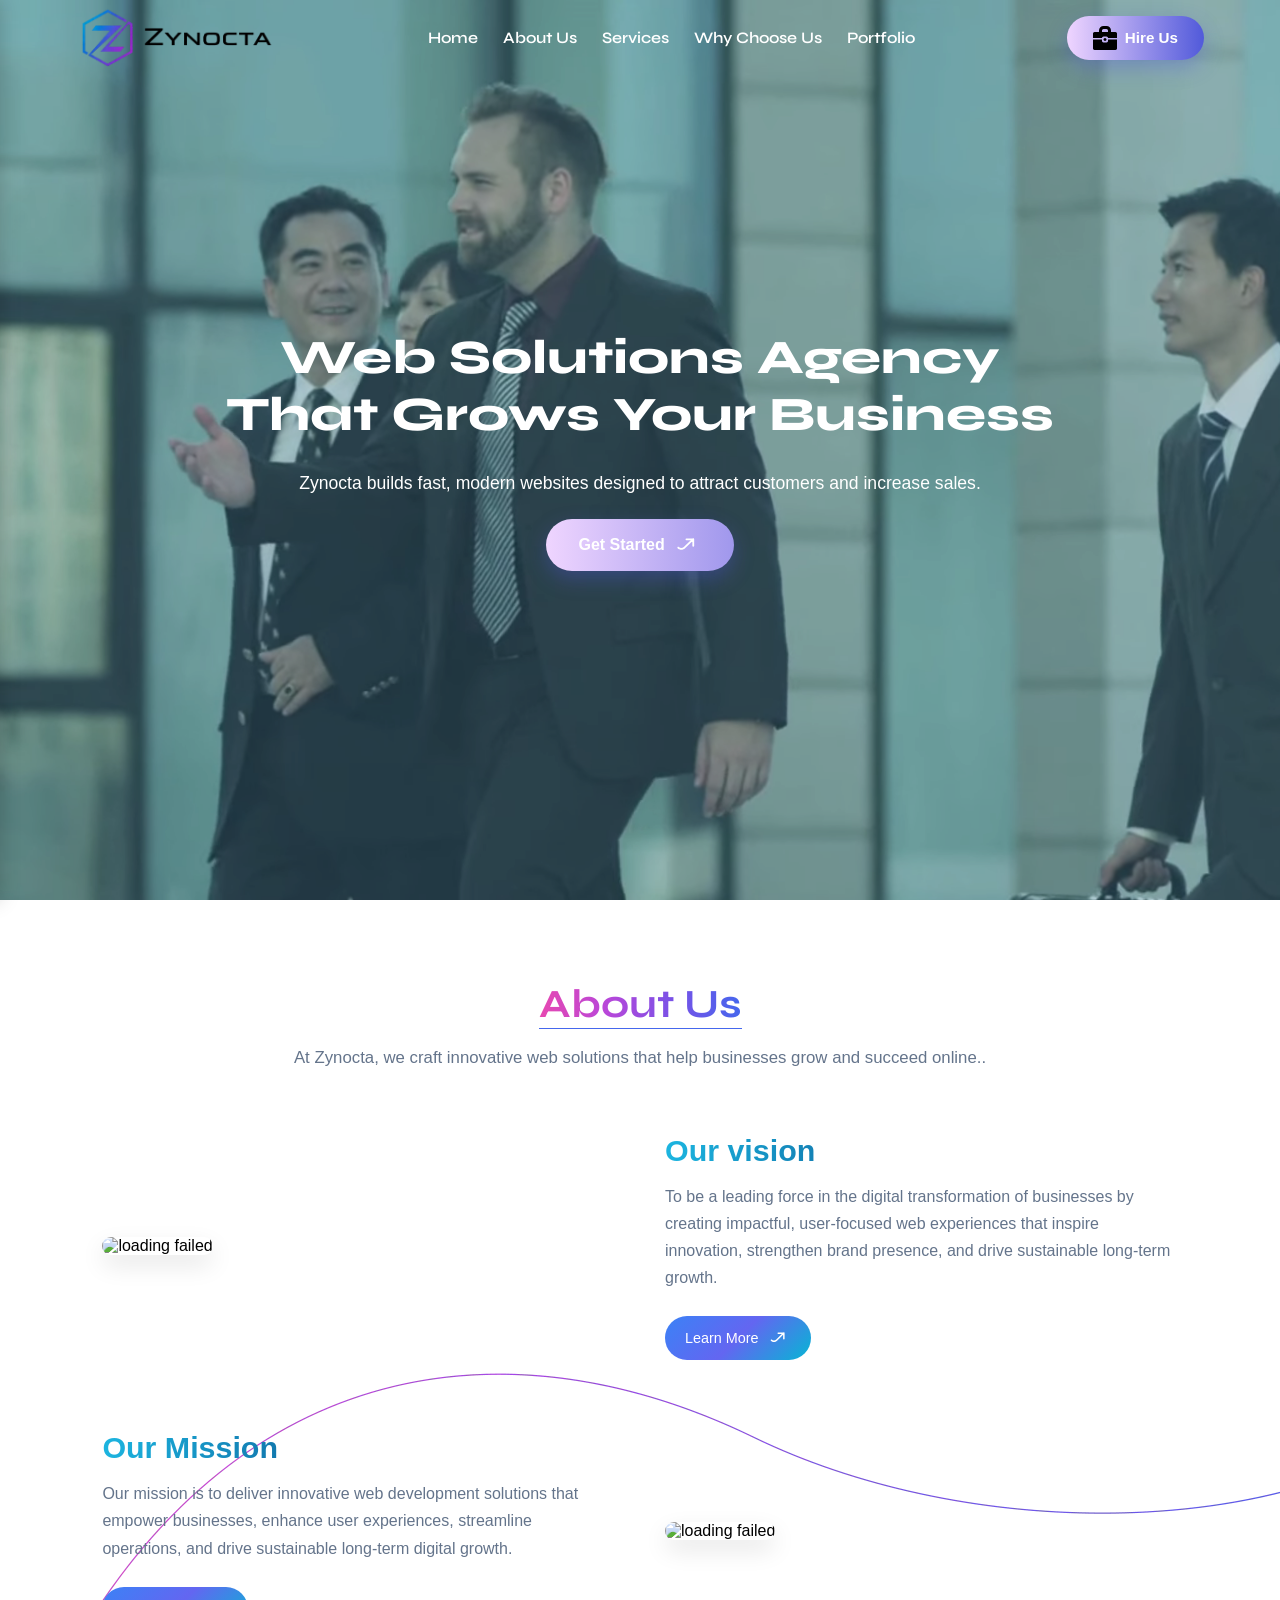
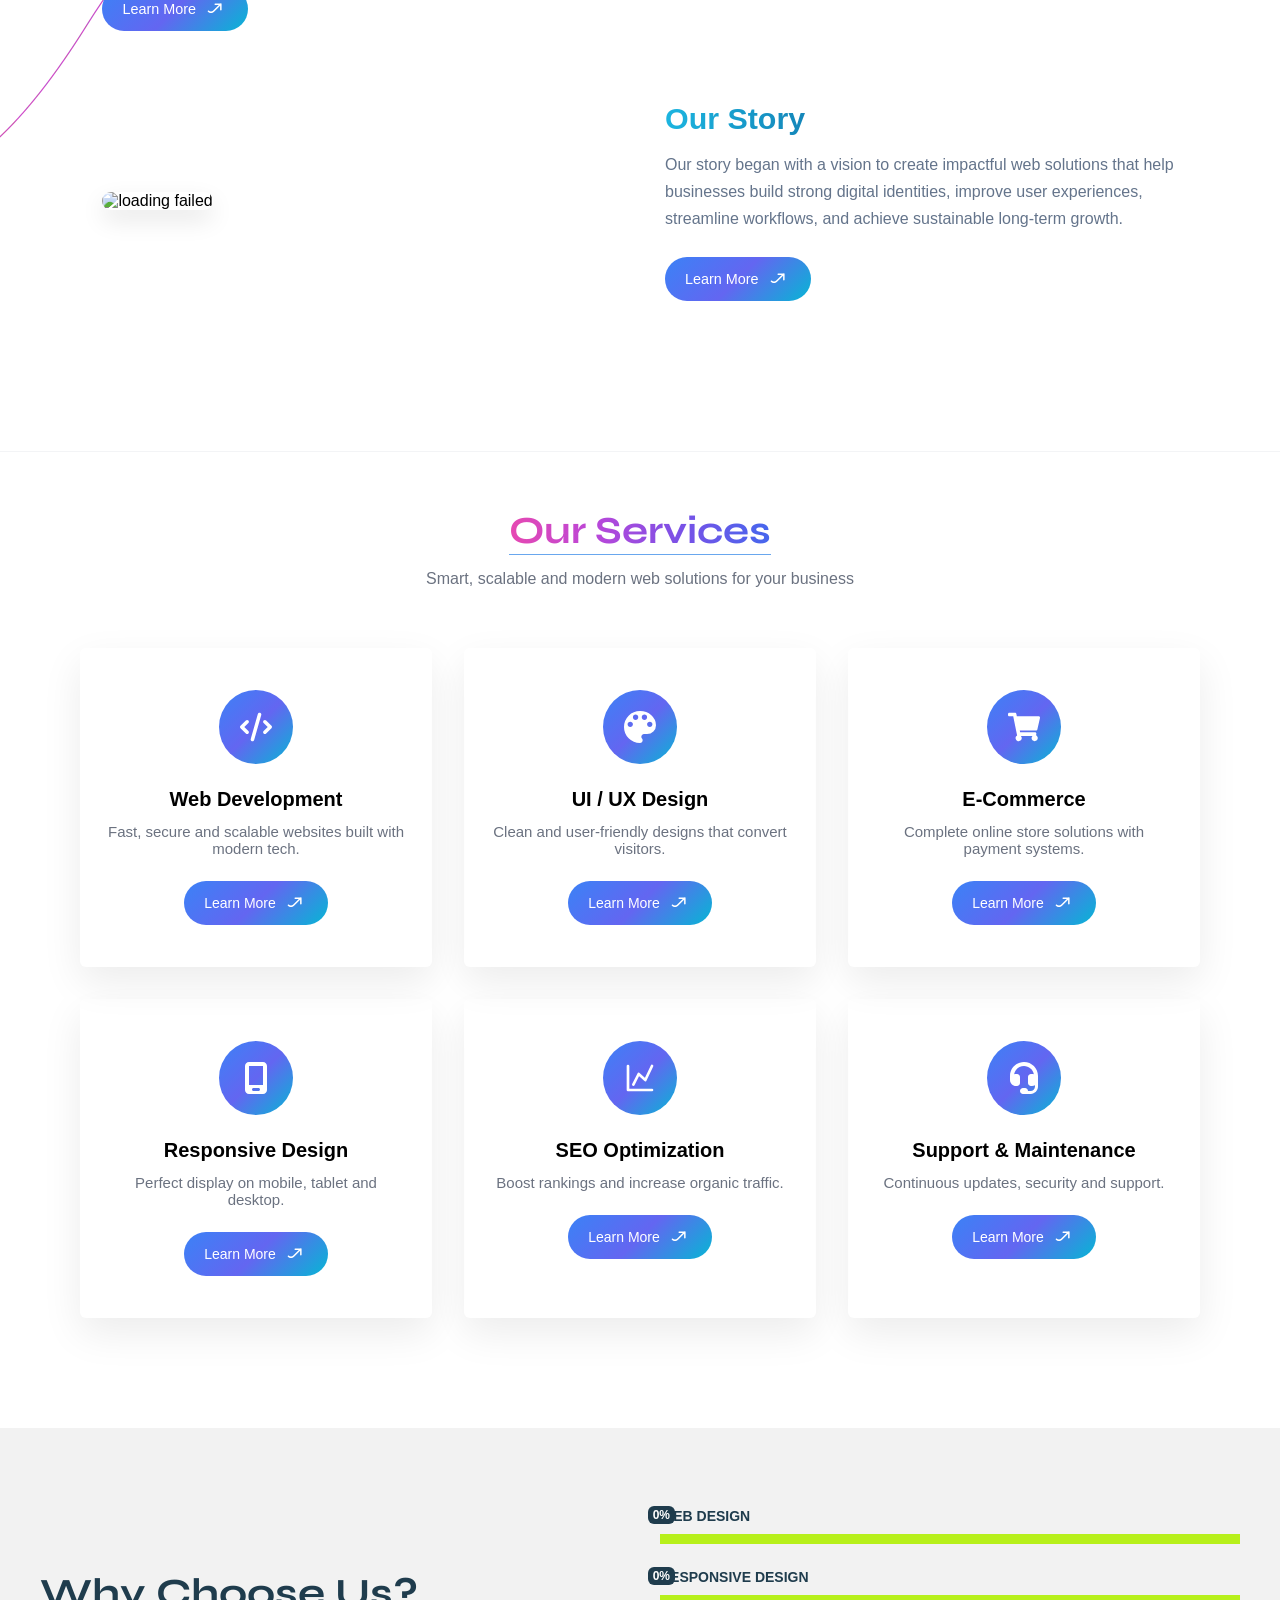
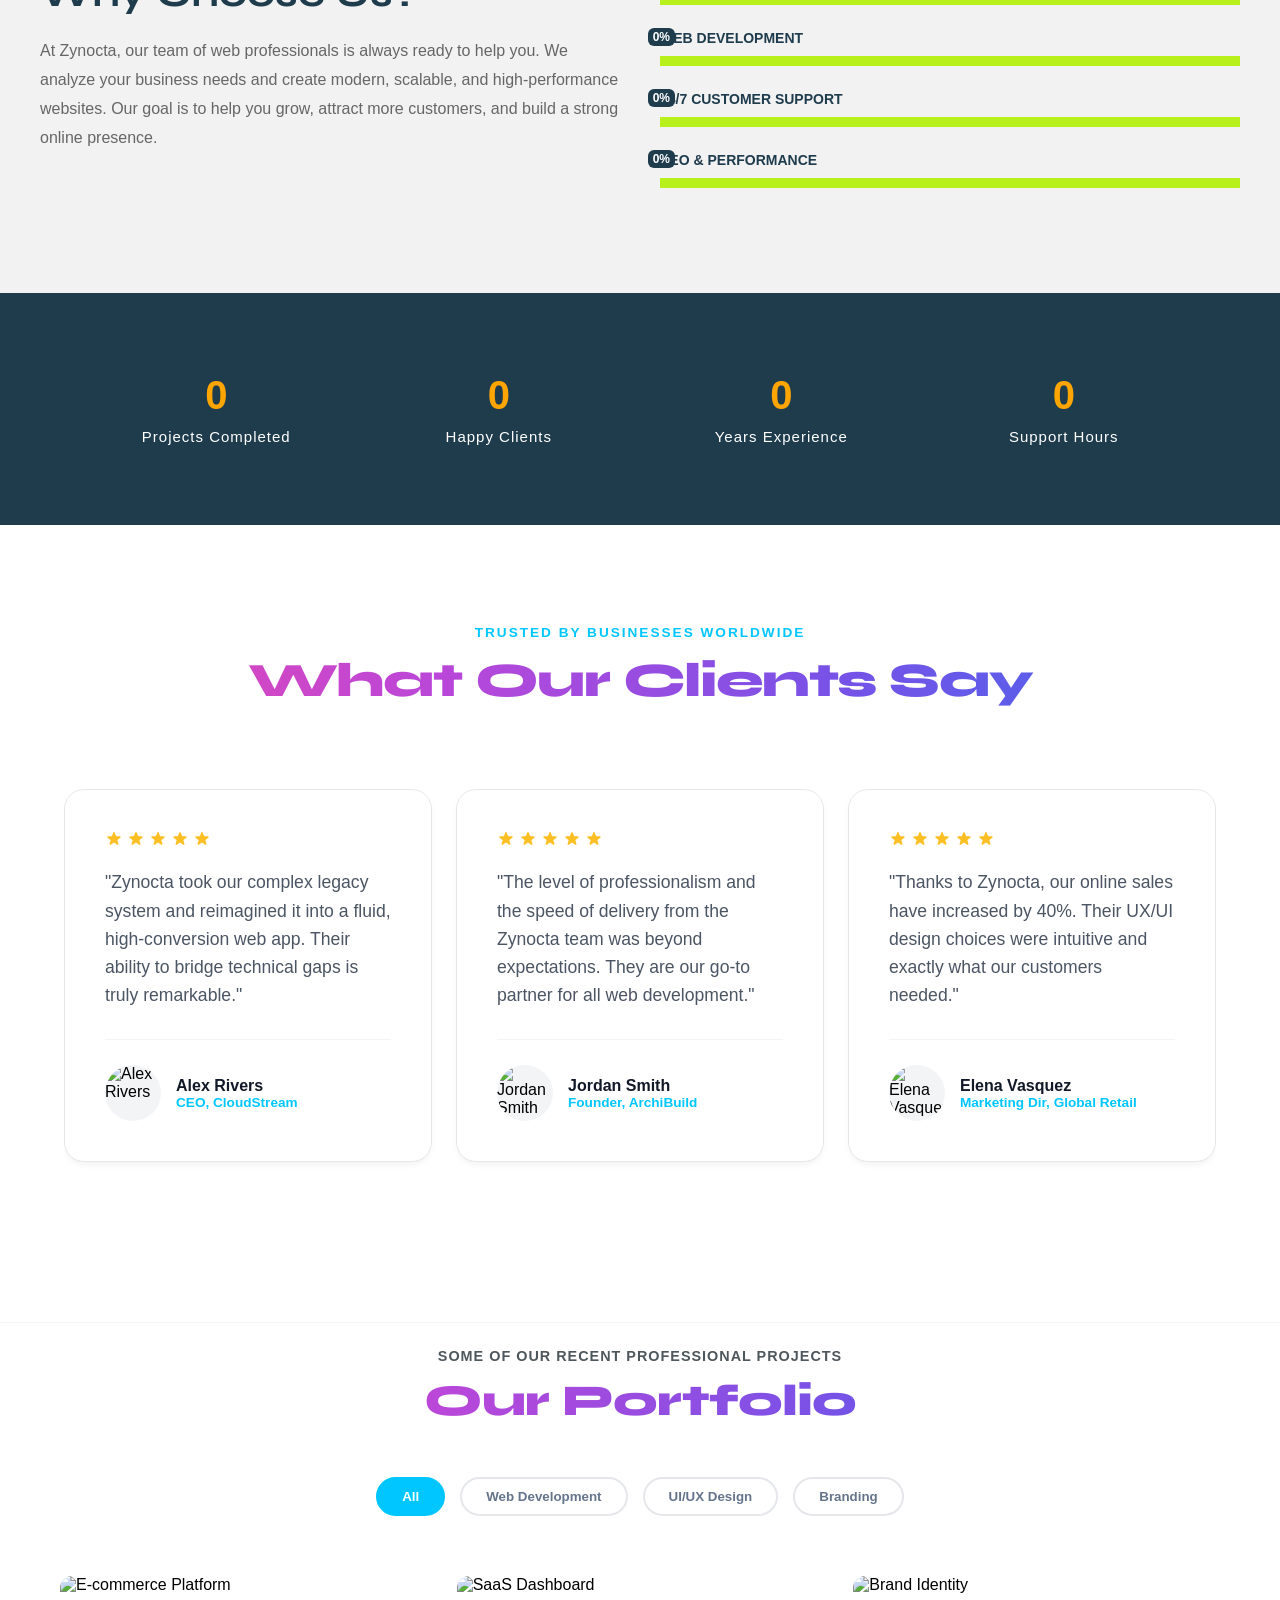
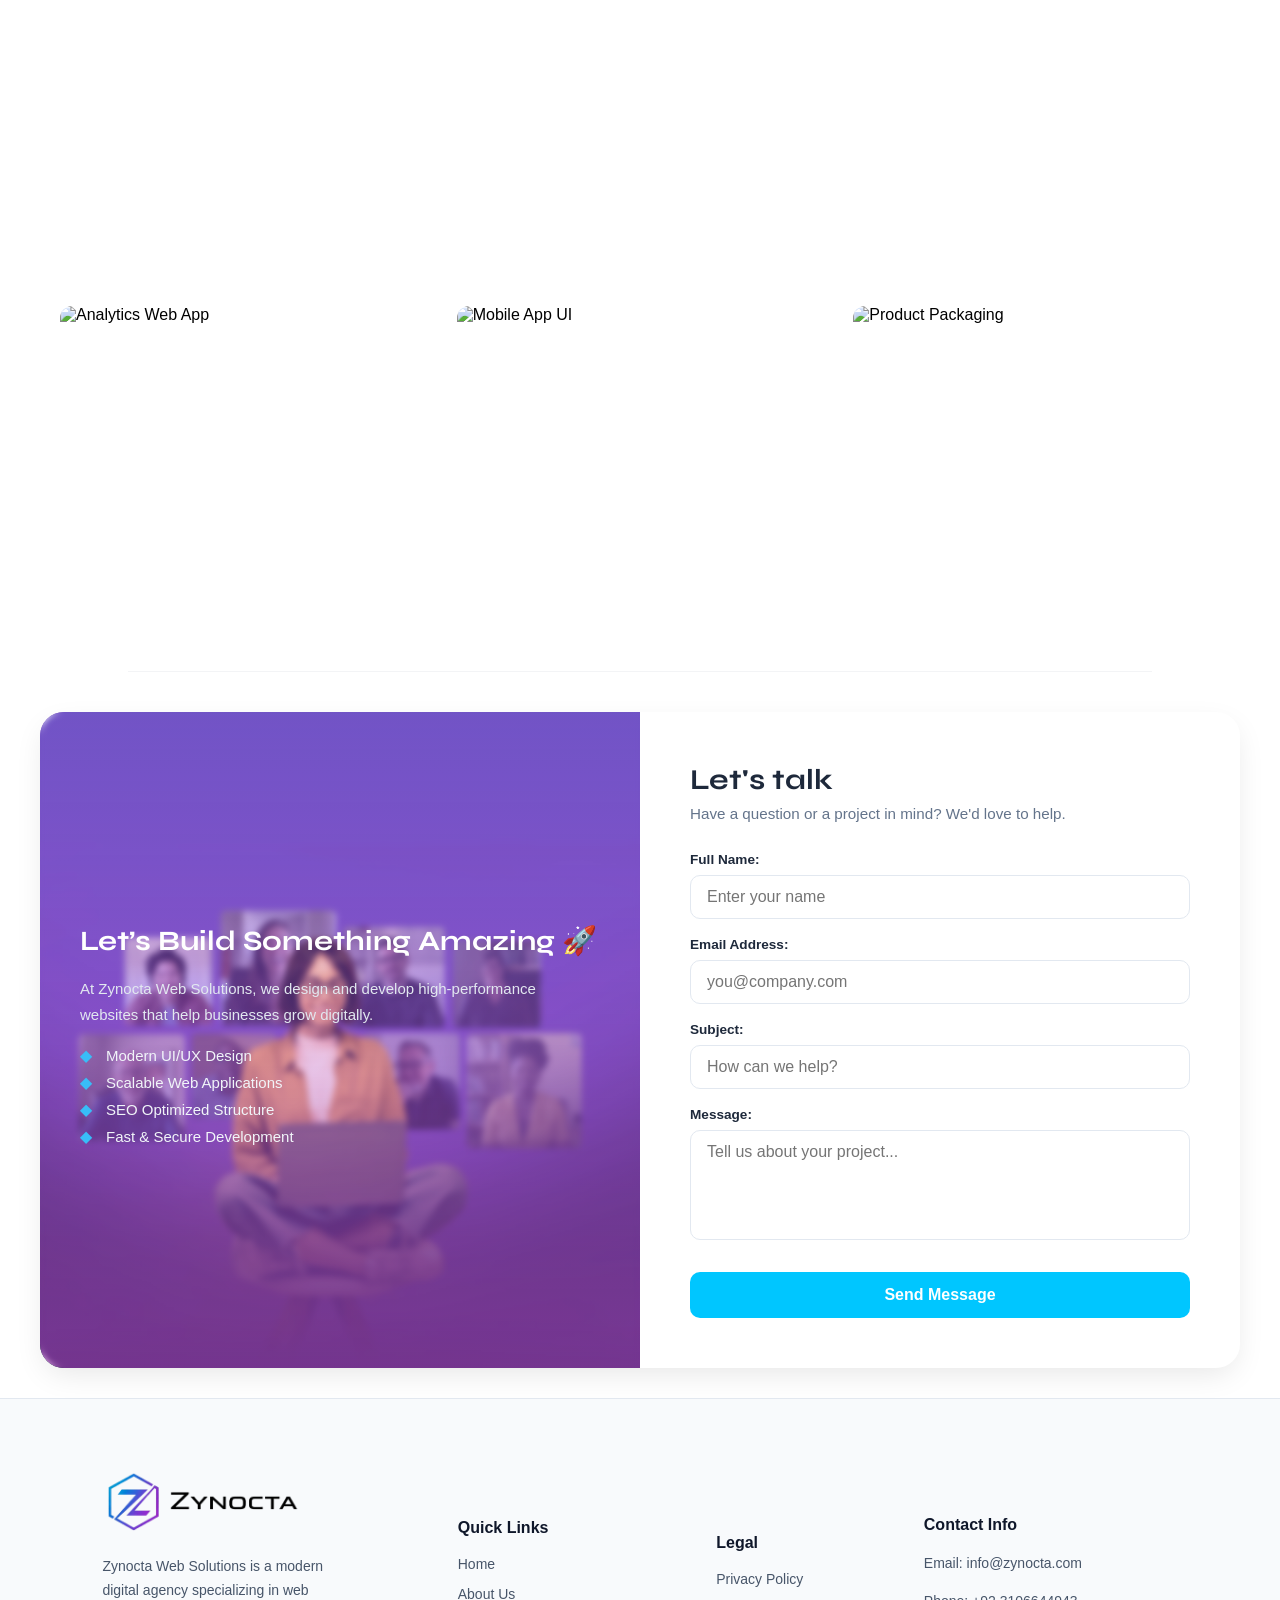
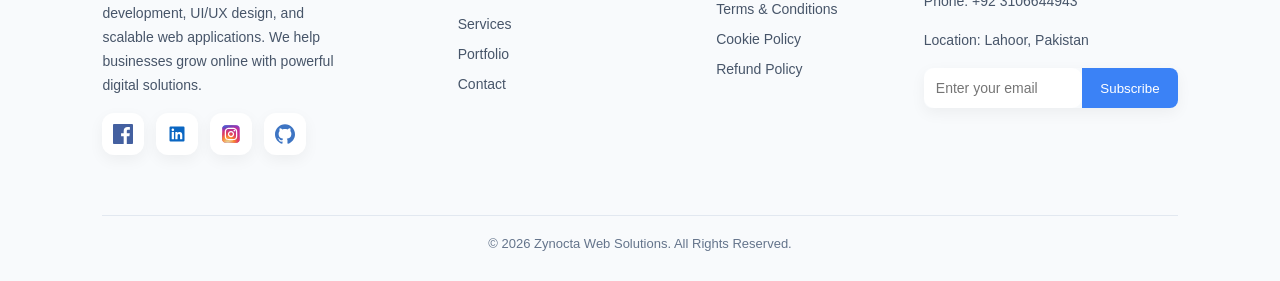
==== index.html @ ebe24b08 "update website" ====
<!doctype html>
<html lang="en">
  <head>
<meta charset="UTF-8">
<meta name="viewport" content="width=device-width, initial-scale=1.0">

<title>Zynocta | Professional Web Development Agency</title>

<meta name="description" content="Zynocta is a professional web development agency specializing in responsive websites, landing pages, business websites, portfolio websites, and modern web solutions.">

<meta name="keywords" content="Web Development, Website Design, HTML, CSS, JavaScript, Responsive Website, Landing Page, Portfolio Website, Business Website, Frontend Developer, Zynoctta">

<meta name="author" content="Shahzaib Hassan">

<meta name="robots" content="index, follow">

<meta name="theme-color" content="#0A66C2">

<link rel="canonical" href="https://zynocta.vercel.app/">

<!-- Open Graph -->
<meta property="og:type" content="website">
<meta property="og:title" content="Zynocta | Professional Web Development Agency">
<meta property="og:description" content="Professional web development services for startups and businesses.">
<meta property="og:url" content="https://zynocta.vercel.app/">
<meta property="og:image" content="https://zynocta.vercel.app/image/logo.png">
<meta property="og:site_name" content="Zynocta">

<!-- Twitter -->
<meta name="twitter:card" content="summary_large_image">
<meta name="twitter:title" content="Zynocta | Professional Web Development Agency">
<meta name="twitter:description" content="Professional web development services for startups and businesses.">
<meta name="twitter:image" content="https://zynocta.vercel.app/image/logo.png">

<!-- Favicon -->
<link rel="icon" type="image/png" sizes="32x32" href="/favicon-32x32.png">
<link rel="icon" type="image/png" sizes="16x16" href="/favicon-16x16.png">
<link rel="apple-touch-icon" href="/image/logo.png">

<!-- CSS -->
<link rel="stylesheet" href="style.css">
<link rel="stylesheet" href="responsive.css">


<link
  rel="stylesheet"
  href="https://cdnjs.cloudflare.com/ajax/libs/aos/2.3.4/aos.css"
  integrity="sha512-1cK78a1o+ht2JcaW6g8OXYwqpev9+6GqOkz9xmBN9iUUhIndKtxwILGWYOSibOKjLsEdjyjZvYDq/cZwNeak0w=="
  crossorigin="anonymous"
  referrerpolicy="no-referrer"
/>
<!-- font  -->
<link rel="preconnect" href="https://fonts.googleapis.com">
<link rel="preconnect" href="https://fonts.gstatic.com" crossorigin>
<link href="https://fonts.googleapis.com/css2?family=Syne:wght@400..800&display=swap" rel="stylesheet">
<!-- Schema.org -->
<script type="application/ld+json">
{
  "@context": "https://schema.org",
  "@type": "Organization",
  "name": "Zynocta",
  "url": "https://zynocta.vercel.app/",
  "logo": "https://zynocta.vercel.app/image/logo.png",
  "description": "Professional Web Development Agency",
  "founder": {
    "@type": "Person",
    "name": "Shahzaib Hassan"
  }
}
</script>

  </head>
  <body>
    <div id="preloader">
      <div class="loader-circle"></div>
    </div>
    <!-- start header  -->
    <header>
      <nav>
        <div class="logo" data-aos="zoom-in-right">
          <img src="/image/logo_2-removebg-preview.webp" alt="Logo..." />
        </div>
        <!-- start nav item  -->
        <div class="nav-item" data-aos="zoom-in">
          <ul>
            <li><a href="#">Home</a></li>
            <li><a href="#about">About Us</a></li>
            <li><a href="#services">Services</a></li>
            <li><a href="#Why Choose Us">Why Choose Us</a></li>
            <li><a href="#portfolio">Portfolio</a></li>
          </ul>
        </div>
        <!-- start log in  -->
        <div class="login" data-aos="zoom-in-left">
          <a href="#form" class="login-btn" aria-label="Hire Zynocta agency">
            <img
              src="/svgicon/briefcase.svg"
              alt="briefcase icon"
              class="newicon"
              aria-hidden="true"
            />
            Hire Us
          </a>
        </div>
        <img
          src="/svgicon//menu-svgrepo-com (1).svg"
          alt="bar chart icon"
          class="bar-chart newicon"
          data-aos="fade-left"
          aria-hidden="true"
        />
      </nav>
    </header>
    <!-- responsive -->
    <div class="navbar">
      <img
        src="/svgicon/xmark-large-svgrepo-com.svg"
        alt="xmark icon"
        class="xmark newicon"
        data-aos="fade-right"
        aria-hidden="true"
      />
      <div class="logo">
        <img src="/image/logo_2-removebg-preview.webp" alt="Logo..." />
      </div>
      <!-- start nav item  -->
      <div class="nav-item">
        <ul>
          <li><a href="#">Home</a></li>
          <li><a href="#about">About Us</a></li>
          <li><a href="#services">Services</a></li>
          <li><a href="#Why Choose Us">Why Choose Us</a></li>
          <li><a href="#portfolio">Portfolio</a></li>
        </ul>
      </div>
      <!-- start log in  -->
      <div class="log">
        <a href="#form" class="login-btn">
          <img
            src="/svgicon/briefcase.svg"
            alt="briefcase icon"
            class="newicon"
            aria-hidden="true"
          />
          Hire Us
        </a>
      </div>
    </div>
    <!-- hero section  -->
    <section class="hero">
      <video autoplay muted loop playsinline preload="none" class="bg-video">
        <source src="/bg video.webm" type="video/webm" />
        Your browser does not support the video tag.
      </video>

      <div class="hero-overlay"></div>

      <div class="hero-content" data-aos="zoom-in">
       <h1>Web Solutions Agency That Grows Your Business</h1>
        <p>
          Zynocta builds fast, modern websites designed to attract customers and
          increase sales.
        </p>
        <a id="hero-btn" href="#form" class="cta-btn"
          >Get Started
          <img
            src="/svgicon/right-arrow-alt-svgrepo-com.svg"
            alt="hero arrow"
            class="newicon"
          />
        </a>
      </div>
    </section>
    <!-- start about section  -->
    <section id="about" class="about">
      <div class="main-about" data-aos="zoom-in-up">
        <h2>About Us</h2>
        <p>
          At Zynocta, we craft innovative web solutions that help businesses
          grow and succeed online..
        </p>
      </div>
      <div class="about-data">
        <div class="about-image" data-aos="fade-up-right">
          <img
            src="https://plus.unsplash.com/premium_vector-1682309081920-d2725d3e620c?w=500&auto=format&fit=crop&q=60&ixlib=rb-4.1.0&ixid=M3wxMjA3fDB8MHxzZWFyY2h8MXx8d2Vic2l0ZXxlbnwwfHwwfHx8MA%3D%3D"
            alt="loading failed"
          />
        </div>

        <div class="about-text" data-aos="fade-up-left">
          <h3>Our vision</h3>
          <p>
            To be a leading force in the digital transformation of businesses by
            creating impactful, user-focused web experiences that inspire
            innovation, strengthen brand presence, and drive sustainable
            long-term growth.
          </p>
          <button class="about-btn">
            Learn More
            <img
              src="/svgicon/right-arrow-alt-svgrepo-com.svg"
              alt="arrow icon"
              class="newicon"
            />
          </button>
        </div>
      </div>

      <div class="about-data">
        <div class="about-text" data-aos="fade-up-right">
          <h3>Our Mission</h3>
          <p>
            Our mission is to deliver innovative web development solutions that
            empower businesses, enhance user experiences, streamline operations,
            and drive sustainable long-term digital growth.
          </p>
          <button class="about-btn">
            Learn More
            <img
              src="/svgicon/right-arrow-alt-svgrepo-com.svg"
              alt="arrow icon"
              class="newicon"
            />
          </button>
        </div>

        <div class="about-image" data-aos="fade-up-left">
          <img
            src="https://plus.unsplash.com/premium_vector-1682309085673-3f99339397f4?w=500&auto=format&fit=crop&q=60&ixlib=rb-4.1.0&ixid=M3wxMjA3fDB8MHxwaG90by1yZWxhdGVkfDQzfHx8ZW58MHx8fHx8"
            alt="loading failed"
          />
        </div>
      </div>

      <div class="about-data">
        <div class="about-image" data-aos="fade-up-right">
          <img
            src="https://plus.unsplash.com/premium_vector-1682298545718-d32ae0b5a44a?w=500&auto=format&fit=crop&q=60&ixlib=rb-4.1.0&ixid=M3wxMjA3fDB8MHxwaG90by1yZWxhdGVkfDEwOHx8fGVufDB8fHx8fA%3D%3D"
            alt="loading failed"
          />
        </div>

        <div class="about-text" data-aos="fade-up-left">
          <h3>Our Story</h3>
          <p>
            Our story began with a vision to create impactful web solutions that
            help businesses build strong digital identities, improve user
            experiences, streamline workflows, and achieve sustainable long-term
            growth.
          </p>
          <button class="about-btn">
            Learn More
            <img
              src="/svgicon/right-arrow-alt-svgrepo-com.svg"
              alt="arrow icon"
              class="newicon"
            />
          </button>
        </div>
      </div>
    </section>
    <!-- SERVICES SECTION -->
    <section id="services" class="services">
      <div class="service-heading" data-aos="zoom-in-up">
        <h1>Our Services</h1>
        <p>Smart, scalable and modern web solutions for your business</p>
      </div>
      <div class="service-grid">
        <div class="service-card" data-aos="fade-up">
          <div class="icon">
            <img
              src="/svgicon/code.svg"
              alt="web development icon"
              class="newicon"
            />
          </div>
          <h3>Web Development</h3>
          <p>Fast, secure and scalable websites built with modern tech.</p>
          <a href="#" class="service-btn"
            >Learn More
            <img
              src="/svgicon/right-arrow-alt-svgrepo-com.svg"
              alt="arrow icon"
              class="newicon"
          /></a>
        </div>

        <div class="service-card" data-aos="fade-up" data-aos-delay="100">
          <div class="icon">
            <img
              src="/svgicon/palette.svg"
              alt="ui/ux design icon"
              class="newicon"
            />
          </div>
          <h3>UI / UX Design</h3>
          <p>Clean and user-friendly designs that convert visitors.</p>
          <a href="#" class="service-btn"
            >Learn More
            <img
              src="/svgicon/right-arrow-alt-svgrepo-com.svg"
              alt="arrow icon"
              class="newicon"
          /></a>
        </div>

        <div class="service-card" data-aos="fade-up" data-aos-delay="200">
          <div class="icon">
            <img
              src="/svgicon/shopping-cart.svg"
              alt="e-commerce icon"
              class="newicon"
            />
          </div>
          <h3>E-Commerce</h3>
          <p>Complete online store solutions with payment systems.</p>
          <a href="#" class="service-btn"
            >Learn More
            <img
              src="/svgicon/right-arrow-alt-svgrepo-com.svg"
              alt="arrow icon"
              class="newicon"
          /></a>
        </div>

        <div class="service-card" data-aos="fade-up" data-aos-delay="300">
          <div class="icon">
            <img
              src="/svgicon/mobile-screen.svg"
              alt="responsive design icon"
              class="newicon"
            />
          </div>
          <h3>Responsive Design</h3>
          <p>Perfect display on mobile, tablet and desktop.</p>
          <a href="#" class="service-btn"
            >Learn More
            <img
              src="/svgicon/right-arrow-alt-svgrepo-com.svg"
              alt="arrow icon"
              class="newicon"
          /></a>
        </div>

        <div class="service-card" data-aos="fade-up" data-aos-delay="400">
          <div class="icon">
            <img
              src="/svgicon/chart-line.svg"
              alt="seo optimization icon"
              class="newicon"
            />
          </div>
          <h3>SEO Optimization</h3>
          <p>Boost rankings and increase organic traffic.</p>
          <a href="#" class="service-btn"
            >Learn More
            <img
              src="/svgicon/right-arrow-alt-svgrepo-com.svg"
              alt="arrow icon"
              class="newicon"
          /></a>
        </div>

        <div class="service-card" data-aos="fade-up" data-aos-delay="500">
          <div class="icon">
            <img
              src="/svgicon/headset.svg"
              alt="customer support icon"
              class="newicon"
            />
          </div>
          <h3>Support & Maintenance</h3>
          <p>Continuous updates, security and support.</p>
          <a href="#" class="service-btn"
            >Learn More
            <img
              src="/svgicon/right-arrow-alt-svgrepo-com.svg"
              alt="arrow icon"
              class="newicon"
          /></a>
        </div>
      </div>
    </section>
    <!-- start why us section  -->
    <section id="Why Choose Us" class="why-us">
      <div class="container">
        <!-- Left Content -->
        <div class="why-left" data-aos="fade-right">
          <h2>Why Choose Us?</h2>
          <p>
            At Zynocta, our team of web professionals is always ready to help
            you. We analyze your business needs and create modern, scalable, and
            high-performance websites. Our goal is to help you grow, attract
            more customers, and build a strong online presence.
          </p>
        </div>

        <!-- Right Skills -->
        <div class="why-right" data-aos="fade-left">
          <div class="skill" data-aos="fade-up" data-aos-delay="100">
            <h4>WEB DESIGN</h4>
            <div class="progress">
              <span data-width="90"><b>0%</b></span>
            </div>
          </div>

          <div class="skill" data-aos="fade-up" data-aos-delay="200">
            <h4>RESPONSIVE DESIGN</h4>
            <div class="progress">
              <span data-width="100"><b>0%</b></span>
            </div>
          </div>

          <div class="skill" data-aos="fade-up" data-aos-delay="300">
            <h4>WEB DEVELOPMENT</h4>
            <div class="progress">
              <span data-width="90"><b>0%</b></span>
            </div>
          </div>

          <div class="skill" data-aos="fade-up" data-aos-delay="400">
            <h4>24/7 CUSTOMER SUPPORT</h4>
            <div class="progress">
              <span data-width="94"><b>0%</b></span>
            </div>
          </div>

          <div class="skill" data-aos="fade-up" data-aos-delay="500">
            <h4>SEO & PERFORMANCE</h4>
            <div class="progress">
              <span data-width="94"><b>0%</b></span>
            </div>
          </div>
        </div>
      </div>
    </section>
    <!-- start counter section  -->
    <section class="counter-section" data-aos="fade-up">
      <div class="counter-container">
        <div class="counter-box" data-aos="zoom-in" data-aos-delay="100">
          <h2 class="counter" data-target="120">0</h2>
          <p>Projects Completed</p>
        </div>

        <div class="counter-box" data-aos="zoom-in" data-aos-delay="200">
          <h2 class="counter" data-target="80">0</h2>
          <p>Happy Clients</p>
        </div>

        <div class="counter-box" data-aos="zoom-in" data-aos-delay="300">
          <h2 class="counter" data-target="5">0</h2>
          <p>Years Experience</p>
        </div>

        <div class="counter-box" data-aos="zoom-in" data-aos-delay="400">
          <h2 class="counter" data-target="24">0</h2>
          <p>Support Hours</p>
        </div>
      </div>
    </section>
    <!-- start testimonial section -->
    <section class="testimonial-container">
      <div class="section-intro">
        <span class="sub-heading">Trusted by businesses worldwide</span>
        <h2 class="main-heading">What Our Clients Say</h2>
      </div>

      <div class="slider-wrapper">
        <div class="slider-track" id="sliderTrack">
          <!-- Testimonial 1 -->
          <div class="testimonial-card">
            <div>
              <div class="star-rating">
                <svg viewBox="0 0 20 20">
                  <path
                    d="M9.049 2.927c.3-.921 1.603-.921 1.902 0l1.07 3.292a1 1 0 00.95.69h3.462c.969 0 1.371 1.24.588 1.81l-2.8 2.034a1 1 0 00-.364 1.118l1.07 3.292c.3.921-.755 1.688-1.54 1.118l-2.8-2.034a1 1 0 00-1.175 0l-2.8 2.034c-.784.57-1.838-.197-1.539-1.118l1.07-3.292a1 1 0 00-.364-1.118L2.98 8.72c-.783-.57-.38-1.81.588-1.81h3.461a1 1 0 00.951-.69l1.07-3.292z"
                  />
                </svg>
                <svg viewBox="0 0 20 20">
                  <path
                    d="M9.049 2.927c.3-.921 1.603-.921 1.902 0l1.07 3.292a1 1 0 00.95.69h3.462c.969 0 1.371 1.24.588 1.81l-2.8 2.034a1 1 0 00-.364 1.118l1.07 3.292c.3.921-.755 1.688-1.54 1.118l-2.8-2.034a1 1 0 00-1.175 0l-2.8 2.034c-.784.57-1.838-.197-1.539-1.118l1.07-3.292a1 1 0 00-.364-1.118L2.98 8.72c-.783-.57-.38-1.81.588-1.81h3.461a1 1 0 00.951-.69l1.07-3.292z"
                  />
                </svg>
                <svg viewBox="0 0 20 20">
                  <path
                    d="M9.049 2.927c.3-.921 1.603-.921 1.902 0l1.07 3.292a1 1 0 00.95.69h3.462c.969 0 1.371 1.24.588 1.81l-2.8 2.034a1 1 0 00-.364 1.118l1.07 3.292c.3.921-.755 1.688-1.54 1.118l-2.8-2.034a1 1 0 00-1.175 0l-2.8 2.034c-.784.57-1.838-.197-1.539-1.118l1.07-3.292a1 1 0 00-.364-1.118L2.98 8.72c-.783-.57-.38-1.81.588-1.81h3.461a1 1 0 00.951-.69l1.07-3.292z"
                  />
                </svg>
                <svg viewBox="0 0 20 20">
                  <path
                    d="M9.049 2.927c.3-.921 1.603-.921 1.902 0l1.07 3.292a1 1 0 00.95.69h3.462c.969 0 1.371 1.24.588 1.81l-2.8 2.034a1 1 0 00-.364 1.118l1.07 3.292c.3.921-.755 1.688-1.54 1.118l-2.8-2.034a1 1 0 00-1.175 0l-2.8 2.034c-.784.57-1.838-.197-1.539-1.118l1.07-3.292a1 1 0 00-.364-1.118L2.98 8.72c-.783-.57-.38-1.81.588-1.81h3.461a1 1 0 00.951-.69l1.07-3.292z"
                  />
                </svg>
                <svg viewBox="0 0 20 20">
                  <path
                    d="M9.049 2.927c.3-.921 1.603-.921 1.902 0l1.07 3.292a1 1 0 00.95.69h3.462c.969 0 1.371 1.24.588 1.81l-2.8 2.034a1 1 0 00-.364 1.118l1.07 3.292c.3.921-.755 1.688-1.54 1.118l-2.8-2.034a1 1 0 00-1.175 0l-2.8 2.034c-.784.57-1.838-.197-1.539-1.118l1.07-3.292a1 1 0 00-.364-1.118L2.98 8.72c-.783-.57-.38-1.81.588-1.81h3.461a1 1 0 00.951-.69l1.07-3.292z"
                  />
                </svg>
              </div>
              <p class="quote-text">
                "Zynocta took our complex legacy system and reimagined it into a
                fluid, high-conversion web app. Their ability to bridge
                technical gaps is truly remarkable."
              </p>
            </div>
            <div class="client-profile">
              <img
                src="https://i.pravatar.cc/150?u=1"
                alt="Alex Rivers"
                class="client-avatar"
              />
              <div class="client-info">
                <h4>Alex Rivers</h4>
                <p>CEO, CloudStream</p>
              </div>
            </div>
          </div>

          <!-- Testimonial 2 -->
          <div class="testimonial-card">
            <div>
              <div class="star-rating">
                <!-- SVGs omitted here for brevity, keep the 5 stars from card 1 -->
                <svg viewBox="0 0 20 20">
                  <path
                    d="M9.049 2.927c.3-.921 1.603-.921 1.902 0l1.07 3.292a1 1 0 00.95.69h3.462c.969 0 1.371 1.24.588 1.81l-2.8 2.034a1 1 0 00-.364 1.118l1.07 3.292c.3.921-.755 1.688-1.54 1.118l-2.8-2.034a1 1 0 00-1.175 0l-2.8 2.034c-.784.57-1.838-.197-1.539-1.118l1.07-3.292a1 1 0 00-.364-1.118L2.98 8.72c-.783-.57-.38-1.81.588-1.81h3.461a1 1 0 00.951-.69l1.07-3.292z"
                  />
                </svg>
                <svg viewBox="0 0 20 20">
                  <path
                    d="M9.049 2.927c.3-.921 1.603-.921 1.902 0l1.07 3.292a1 1 0 00.95.69h3.462c.969 0 1.371 1.24.588 1.81l-2.8 2.034a1 1 0 00-.364 1.118l1.07 3.292c.3.921-.755 1.688-1.54 1.118l-2.8-2.034a1 1 0 00-1.175 0l-2.8 2.034c-.784.57-1.838-.197-1.539-1.118l1.07-3.292a1 1 0 00-.364-1.118L2.98 8.72c-.783-.57-.38-1.81.588-1.81h3.461a1 1 0 00.951-.69l1.07-3.292z"
                  />
                </svg>
                <svg viewBox="0 0 20 20">
                  <path
                    d="M9.049 2.927c.3-.921 1.603-.921 1.902 0l1.07 3.292a1 1 0 00.95.69h3.462c.969 0 1.371 1.24.588 1.81l-2.8 2.034a1 1 0 00-.364 1.118l1.07 3.292c.3.921-.755 1.688-1.54 1.118l-2.8-2.034a1 1 0 00-1.175 0l-2.8 2.034c-.784.57-1.838-.197-1.539-1.118l1.07-3.292a1 1 0 00-.364-1.118L2.98 8.72c-.783-.57-.38-1.81.588-1.81h3.461a1 1 0 00.951-.69l1.07-3.292z"
                  />
                </svg>
                <svg viewBox="0 0 20 20">
                  <path
                    d="M9.049 2.927c.3-.921 1.603-.921 1.902 0l1.07 3.292a1 1 0 00.95.69h3.462c.969 0 1.371 1.24.588 1.81l-2.8 2.034a1 1 0 00-.364 1.118l1.07 3.292c.3.921-.755 1.688-1.54 1.118l-2.8-2.034a1 1 0 00-1.175 0l-2.8 2.034c-.784.57-1.838-.197-1.539-1.118l1.07-3.292a1 1 0 00-.364-1.118L2.98 8.72c-.783-.57-.38-1.81.588-1.81h3.461a1 1 0 00.951-.69l1.07-3.292z"
                  />
                </svg>
                <svg viewBox="0 0 20 20">
                  <path
                    d="M9.049 2.927c.3-.921 1.603-.921 1.902 0l1.07 3.292a1 1 0 00.95.69h3.462c.969 0 1.371 1.24.588 1.81l-2.8 2.034a1 1 0 00-.364 1.118l1.07 3.292c.3.921-.755 1.688-1.54 1.118l-2.8-2.034a1 1 0 00-1.175 0l-2.8 2.034c-.784.57-1.838-.197-1.539-1.118l1.07-3.292a1 1 0 00-.364-1.118L2.98 8.72c-.783-.57-.38-1.81.588-1.81h3.461a1 1 0 00.951-.69l1.07-3.292z"
                  />
                </svg>
              </div>
              <p class="quote-text">
                "The level of professionalism and the speed of delivery from the
                Zynocta team was beyond expectations. They are our go-to partner
                for all web development."
              </p>
            </div>
            <div class="client-profile">
              <img
                src="https://i.pravatar.cc/150?u=2"
                alt="Jordan Smith"
                class="client-avatar"
              />
              <div class="client-info">
                <h4>Jordan Smith</h4>
                <p>Founder, ArchiBuild</p>
              </div>
            </div>
          </div>

          <!-- Testimonial 3 -->
          <div class="testimonial-card">
            <div>
              <div class="star-rating">
                <svg viewBox="0 0 20 20">
                  <path
                    d="M9.049 2.927c.3-.921 1.603-.921 1.902 0l1.07 3.292a1 1 0 00.95.69h3.462c.969 0 1.371 1.24.588 1.81l-2.8 2.034a1 1 0 00-.364 1.118l1.07 3.292c.3.921-.755 1.688-1.54 1.118l-2.8-2.034a1 1 0 00-1.175 0l-2.8 2.034c-.784.57-1.838-.197-1.539-1.118l1.07-3.292a1 1 0 00-.364-1.118L2.98 8.72c-.783-.57-.38-1.81.588-1.81h3.461a1 1 0 00.951-.69l1.07-3.292z"
                  />
                </svg>
                <svg viewBox="0 0 20 20">
                  <path
                    d="M9.049 2.927c.3-.921 1.603-.921 1.902 0l1.07 3.292a1 1 0 00.95.69h3.462c.969 0 1.371 1.24.588 1.81l-2.8 2.034a1 1 0 00-.364 1.118l1.07 3.292c.3.921-.755 1.688-1.54 1.118l-2.8-2.034a1 1 0 00-1.175 0l-2.8 2.034c-.784.57-1.838-.197-1.539-1.118l1.07-3.292a1 1 0 00-.364-1.118L2.98 8.72c-.783-.57-.38-1.81.588-1.81h3.461a1 1 0 00.951-.69l1.07-3.292z"
                  />
                </svg>
                <svg viewBox="0 0 20 20">
                  <path
                    d="M9.049 2.927c.3-.921 1.603-.921 1.902 0l1.07 3.292a1 1 0 00.95.69h3.462c.969 0 1.371 1.24.588 1.81l-2.8 2.034a1 1 0 00-.364 1.118l1.07 3.292c.3.921-.755 1.688-1.54 1.118l-2.8-2.034a1 1 0 00-1.175 0l-2.8 2.034c-.784.57-1.838-.197-1.539-1.118l1.07-3.292a1 1 0 00-.364-1.118L2.98 8.72c-.783-.57-.38-1.81.588-1.81h3.461a1 1 0 00.951-.69l1.07-3.292z"
                  />
                </svg>
                <svg viewBox="0 0 20 20">
                  <path
                    d="M9.049 2.927c.3-.921 1.603-.921 1.902 0l1.07 3.292a1 1 0 00.95.69h3.462c.969 0 1.371 1.24.588 1.81l-2.8 2.034a1 1 0 00-.364 1.118l1.07 3.292c.3.921-.755 1.688-1.54 1.118l-2.8-2.034a1 1 0 00-1.175 0l-2.8 2.034c-.784.57-1.838-.197-1.539-1.118l1.07-3.292a1 1 0 00-.364-1.118L2.98 8.72c-.783-.57-.38-1.81.588-1.81h3.461a1 1 0 00.951-.69l1.07-3.292z"
                  />
                </svg>
                <svg viewBox="0 0 20 20">
                  <path
                    d="M9.049 2.927c.3-.921 1.603-.921 1.902 0l1.07 3.292a1 1 0 00.95.69h3.462c.969 0 1.371 1.24.588 1.81l-2.8 2.034a1 1 0 00-.364 1.118l1.07 3.292c.3.921-.755 1.688-1.54 1.118l-2.8-2.034a1 1 0 00-1.175 0l-2.8 2.034c-.784.57-1.838-.197-1.539-1.118l1.07-3.292a1 1 0 00-.364-1.118L2.98 8.72c-.783-.57-.38-1.81.588-1.81h3.461a1 1 0 00.951-.69l1.07-3.292z"
                  />
                </svg>
              </div>
              <p class="quote-text">
                "Thanks to Zynocta, our online sales have increased by 40%.
                Their UX/UI design choices were intuitive and exactly what our
                customers needed."
              </p>
            </div>
            <div class="client-profile">
              <img
                src="https://i.pravatar.cc/150?u=4"
                alt="Elena Vasquez"
                class="client-avatar"
              />
              <div class="client-info">
                <h4>Elena Vasquez</h4>
                <p>Marketing Dir, Global Retail</p>
              </div>
            </div>
          </div>

          <!-- Testimonial 4 (For Smooth Loop) -->
          <div class="testimonial-card">
            <div>
              <div class="star-rating">
                <svg viewBox="0 0 20 20">
                  <path
                    d="M9.049 2.927c.3-.921 1.603-.921 1.902 0l1.07 3.292a1 1 0 00.95.69h3.462c.969 0 1.371 1.24.588 1.81l-2.8 2.034a1 1 0 00-.364 1.118l1.07 3.292c.3.921-.755 1.688-1.54 1.118l-2.8-2.034a1 1 0 00-1.175 0l-2.8 2.034c-.784.57-1.838-.197-1.539-1.118l1.07-3.292a1 1 0 00-.364-1.118L2.98 8.72c-.783-.57-.38-1.81.588-1.81h3.461a1 1 0 00.951-.69l1.07-3.292z"
                  />
                </svg>
                <svg viewBox="0 0 20 20">
                  <path
                    d="M9.049 2.927c.3-.921 1.603-.921 1.902 0l1.07 3.292a1 1 0 00.95.69h3.462c.969 0 1.371 1.24.588 1.81l-2.8 2.034a1 1 0 00-.364 1.118l1.07 3.292c.3.921-.755 1.688-1.54 1.118l-2.8-2.034a1 1 0 00-1.175 0l-2.8 2.034c-.784.57-1.838-.197-1.539-1.118l1.07-3.292a1 1 0 00-.364-1.118L2.98 8.72c-.783-.57-.38-1.81.588-1.81h3.461a1 1 0 00.951-.69l1.07-3.292z"
                  />
                </svg>
                <svg viewBox="0 0 20 20">
                  <path
                    d="M9.049 2.927c.3-.921 1.603-.921 1.902 0l1.07 3.292a1 1 0 00.95.69h3.462c.969 0 1.371 1.24.588 1.81l-2.8 2.034a1 1 0 00-.364 1.118l1.07 3.292c.3.921-.755 1.688-1.54 1.118l-2.8-2.034a1 1 0 00-1.175 0l-2.8 2.034c-.784.57-1.838-.197-1.539-1.118l1.07-3.292a1 1 0 00-.364-1.118L2.98 8.72c-.783-.57-.38-1.81.588-1.81h3.461a1 1 0 00.951-.69l1.07-3.292z"
                  />
                </svg>
                <svg viewBox="0 0 20 20">
                  <path
                    d="M9.049 2.927c.3-.921 1.603-.921 1.902 0l1.07 3.292a1 1 0 00.95.69h3.462c.969 0 1.371 1.24.588 1.81l-2.8 2.034a1 1 0 00-.364 1.118l1.07 3.292c.3.921-.755 1.688-1.54 1.118l-2.8-2.034a1 1 0 00-1.175 0l-2.8 2.034c-.784.57-1.838-.197-1.539-1.118l1.07-3.292a1 1 0 00-.364-1.118L2.98 8.72c-.783-.57-.38-1.81.588-1.81h3.461a1 1 0 00.951-.69l1.07-3.292z"
                  />
                </svg>
                <svg viewBox="0 0 20 20">
                  <path
                    d="M9.049 2.927c.3-.921 1.603-.921 1.902 0l1.07 3.292a1 1 0 00.95.69h3.462c.969 0 1.371 1.24.588 1.81l-2.8 2.034a1 1 0 00-.364 1.118l1.07 3.292c.3.921-.755 1.688-1.54 1.118l-2.8-2.034a1 1 0 00-1.175 0l-2.8 2.034c-.784.57-1.838-.197-1.539-1.118l1.07-3.292a1 1 0 00-.364-1.118L2.98 8.72c-.783-.57-.38-1.81.588-1.81h3.461a1 1 0 00.951-.69l1.07-3.292z"
                  />
                </svg>
              </div>
              <p class="quote-text">
                "Seamless communication and a focus on scalability. Zynocta
                helped us build an infrastructure that grows as we do."
              </p>
            </div>
            <div class="client-profile">
              <img
                src="https://i.pravatar.cc/150?u=8"
                alt="Marcus Gray"
                class="client-avatar"
              />
              <div class="client-info">
                <h4>Marcus Gray</h4>
                <p>CTO, Finova Tech</p>
              </div>
            </div>
          </div>
        </div>
      </div>

      <!-- Navigation Dots -->
      <div class="slider-dots" id="dots"></div>
    </section>
    <!-- portfolio section  -->
    <section id="portfolio" class="portfolio-section">
      <div class="port-container">
        <!-- Section Header -->
        <div class="section-header">
          <span class="subheading"
            >Some of our recent professional projects</span
          >
          <h2 class="heading">Our Portfolio</h2>
        </div>

        <!-- Filter Controls -->
        <div class="filter-controls">
          <button class="filter-btn active" data-filter="all">All</button>
          <button class="filter-btn" data-filter="web">Web Development</button>
          <button class="filter-btn" data-filter="uiux">UI/UX Design</button>
          <button class="filter-btn" data-filter="branding">Branding</button>
        </div>

        <!-- Portfolio Grid -->
        <div class="portfolio-grid" id="portfolioGrid">
          <!-- Item 1: Web -->
          <div class="portfolio-item" data-category="web">
            <div class="item-inner">
              <img
                src="https://images.unsplash.com/photo-1460925895917-afdab827c52f?auto=format&fit=crop&w=800&q=80"
                alt="E-commerce Platform"
              />
              <div class="item-overlay">
                <div class="overlay-content">
                  <span class="category-tag">Web Development</span>
                  <h3 class="project-title">Nexus E-commerce</h3>
                  <a href="#" class="view-project">View Project Details →</a>
                </div>
              </div>
            </div>
          </div>

          <!-- Item 2: UI/UX -->
          <div class="portfolio-item" data-category="uiux">
            <div class="item-inner">
              <img
                src="https://images.unsplash.com/photo-1556155092-490a1ba16284?w=500&auto=format&fit=crop&q=60&ixlib=rb-4.1.0&ixid=M3wxMjA3fDB8MHxzZWFyY2h8Mnx8c2Fhc3xlbnwwfHwwfHx8MA%3D%3D"
                alt="SaaS Dashboard"
              />
              <div class="item-overlay">
                <div class="overlay-content">
                  <span class="category-tag">UI/UX Design</span>
                  <h3 class="project-title">Lumina Dashboard</h3>
                  <a href="#" class="view-project">View Project Details →</a>
                </div>
              </div>
            </div>
          </div>

          <!-- Item 3: Branding -->
          <div class="portfolio-item" data-category="branding">
            <div class="item-inner">
              <img
                src="https://images.unsplash.com/photo-1614036634955-ae5e90f9b9eb?w=500&auto=format&fit=crop&q=60&ixlib=rb-4.1.0&ixid=M3wxMjA3fDB8MHxzZWFyY2h8Mnx8QnJhbmQlMjBJZGVudGl0eXxlbnwwfHwwfHx8MA%3D%3D"
                alt="Brand Identity"
              />
              <div class="item-overlay">
                <div class="overlay-content">
                  <span class="category-tag">Branding</span>
                  <h3 class="project-title">Veridian Identity</h3>
                  <a href="#" class="view-project">View Project Details →</a>
                </div>
              </div>
            </div>
          </div>

          <!-- Item 4: Web -->
          <div class="portfolio-item" data-category="web">
            <div class="item-inner">
              <img
                src="https://images.unsplash.com/photo-1551288049-bebda4e38f71?auto=format&fit=crop&w=800&q=80"
                alt="Analytics Web App"
              />
              <div class="item-overlay">
                <div class="overlay-content">
                  <span class="category-tag">Web Development</span>
                  <h3 class="project-title">DataPulse App</h3>
                  <a href="#" class="view-project">View Project Details →</a>
                </div>
              </div>
            </div>
          </div>

          <!-- Item 5: UI/UX -->
          <div class="portfolio-item" data-category="uiux">
            <div class="item-inner">
              <img
                src="https://images.unsplash.com/photo-1558655146-d09347e92766?auto=format&fit=crop&w=800&q=80"
                alt="Mobile App UI"
              />
              <div class="item-overlay">
                <div class="overlay-content">
                  <span class="category-tag">UI/UX Design</span>
                  <h3 class="project-title">Zenith Mobile</h3>
                  <a href="#" class="view-project">View Project Details →</a>
                </div>
              </div>
            </div>
          </div>

          <!-- Item 6: Branding -->
          <div class="portfolio-item" data-category="branding">
            <div class="item-inner">
              <img
                src="https://images.unsplash.com/photo-1626785774573-4b799315345d?auto=format&fit=crop&w=800&q=80"
                alt="Product Packaging"
              />
              <div class="item-overlay">
                <div class="overlay-content">
                  <span class="category-tag">Branding</span>
                  <h3 class="project-title">EcoPackage Concept</h3>
                  <a href="#" class="view-project">View Project Details →</a>
                </div>
              </div>
            </div>
          </div>
        </div>
      </div>
    </section>
    <!-- start form section  -->
    <hr />
    <div  class="contact-card">
      <div class="image-side">
        <div class="overlay">
      <h2>Let’s Build Something Amazing 🚀</h2>
      <p>
        At Zynocta Web Solutions, we design and develop high-performance 
        websites that help businesses grow digitally.
      </p>

      <ul class="contact-features">
        <li>Modern UI/UX Design</li>
        <li>Scalable Web Applications</li>
        <li>SEO Optimized Structure</li>
        <li>Fast & Secure Development</li>
      </ul>
    </div>
      </div>

      <div class="form-side" id="form">
        <div class="form-header">
          <h2>Let's talk</h2>
          <p>Have a question or a project in mind? We'd love to help.</p>
        </div>

        <form id="zynoctaForm" action="https://formspree.io/f/mwprrkvr" method="post">
          <div class="form-group">
            <label for="name">Full Name:</label>
            <input type="text" id="name" name="name" placeholder="Enter your name" required />
            <div class="error-text" id="nameError">Please enter your name.</div>
          </div>

          <div class="form-group">
            <label for="email">Email Address:</label>
            <input type="email" id="email" name="email" placeholder="you@company.com" required />
            <div class="error-text" id="emailError">
              Please enter a valid email.
            </div>
          </div>

          <div class="form-group">
            <label for="subject">Subject:</label>
            <input type="text" id="subject" name="subject" placeholder="How can we help?" required />
            <div class="error-text" id="subjectError">Subject is required.</div>
          </div>

          <div class="form-group">
            <label for="message">Message:</label>
            <textarea
              id="message"
              name="message"
              placeholder="Tell us about your project..."
              required
            ></textarea>
            <div class="error-text" id="messageError">
              Please enter a message.
            </div>
          </div>

          <button type="submit" id="submitBtn">Send Message</button>
        </form>

        <div id="success-msg">
          <strong>Success!</strong> Your message has been sent to the Zynocta
          team.
        </div>
      </div>
    </div>
    <!-- start footer section  -->
    <footer class="footer">
  <div class="footer-container">

    <!-- Column 1 -->
    <div class="footer-col">
      <img class="footer-logo" src="/image/logo_2-removebg-preview.webp" alt="Zynocta Logo">
      <p>
        Zynocta Web Solutions is a modern digital agency specializing in 
        web development, UI/UX design, and scalable web applications. 
        We help businesses grow online with powerful digital solutions.
      </p>

      <div class="social-links">
        <a href="https://web.facebook.com/people/Malik-Shahzaib-Hassan/pfbid02CagQ6afqBz3aZazXYBExwBzQX9Jty7th7teLDWzdbM72JimqVdLMtQmWTRVHCYzrl/"><img src="/svgicon/facebook-color-svgrepo-com (1).svg" alt="facebook" class="social-icon"></a>
        <a href="www.linkedin.com/in/malik-shahzaib-hassan-b34140420"><img src="/svgicon/linkedin-svgrepo-com.svg" alt="linkedin" class="social-icon"></a>
        <a href="https://web.facebook.com/people/Malik-Shahzaib-Hassan/pfbid02CagQ6afqBz3aZazXYBExwBzQX9Jty7th7teLDWzdbM72JimqVdLMtQmWTRVHCYzrl/"><img src="/svgicon/instagram-1-svgrepo-com.svg" alt="instagram" class="social-icon"></a>
        <a href="https://github.com/repos?q=owner%3A%40me"><img src="/svgicon/github-color-svgrepo-com.svg" alt="github" class="social-icon"></a>
      </div>
    </div>

    <!-- Column 2 -->
    <div class="footer-col">
      <h3>Quick Links</h3>
      <ul>
        <li><a href="#">Home</a></li>
        <li><a href="#">About Us</a></li>
        <li><a href="#">Services</a></li>
        <li><a href="#">Portfolio</a></li>
        <li><a href="#">Contact</a></li>
      </ul>
    </div>

    <!-- Column 3 -->
    <div class="footer-col">
  <h3>Legal</h3>
  <ul>
    <li><a href="privacy.html">Privacy Policy</a></li>
    <li><a href="term.html">Terms &amp; Conditions</a></li>
    <li><a href="cookies.html">Cookie Policy</a></li>
    <li><a href="refund.html">Refund Policy</a></li>
  </ul>
</div>

    <!-- Column 4 -->
    <div class="footer-col">
      <h3>Contact Info</h3>
      <p>Email: info@zynocta.com</p>
      <p>Phone: +92 3106644943</p>
      <p>Location: Lahoor, Pakistan</p>

      <form class="newsletter">
        <input type="email" placeholder="Enter your email" required>
        <button type="submit">Subscribe</button>
      </form>
    </div>

  </div>

  <div class="footer-bottom">
    <p>© 2026 Zynocta Web Solutions. All Rights Reserved.</p>
  </div>
</footer>
<script src="https://cdnjs.cloudflare.com/ajax/libs/aos/2.3.4/aos.js"
integrity="sha512-A7AYk1fGKX6S2SsHywmPkrnzTZHrgiVT7GcQkLGDe2ev0aWb8zejytzS8wjo7PGEXKqJOrjQ4oORtnimIRZBtw=="
crossorigin="anonymous"
referrerpolicy="no-referrer"
></script>
<script src="script.js"></script>

    </script>
  </body>
</html>
---- style.css ----
:root {
  /* Fonts */
  --font-main: "Montserrat", sans-serif;
  --font-paragraph: "Inter", sans-serif;
  --font-heading: "Syne", sans-serif;
  /* Font Sizes */
  --fs-12: 12px;
  --fs-14: 14px;
  --fs-15: 15px;
  --fs-16: 16px;
  --fs-20: 20px;
  --fs-24: 24px;
  --fs-28: 28px;

  /* Spacing */
  --sp-1: 1px;
  --sp-2: 2px;
  --sp-5: 5px;
  --sp-8: 8px;
  --sp-10: 10px;
  --sp-12: 12px;
  --sp-15: 15px;
  --sp-20: 20px;
  --sp-24: 24px;
  --sp-25: 25px;
  --sp-26: 26px;
  --sp-28: 28px;
  --sp-30: 30px;
  --sp-32: 32px;
  --sp-40: 40px;
  --sp-42: 42px;
  --sp-50: 50px;
  --sp-60: 60px;
  --sp-70: 70px;
  --sp-80: 80px;
  --sp-200: 200px;

  /* Border Radius */
  --radius-6: 6px;
  --radius-12: 12px;
  --radius-20: 20px;
  --radius-25: 25px;
  --radius-30: 30px;
  --radius-50: 50%;

  /* Colors */
  --white: #ffffff;
  --black: #000000;
  --gray-500: #6b7280;
  --gray-light: #dcdcdc;
  --text-muted: #555;

  /* Gradients */
  --gradient-purple: linear-gradient(90deg, #efd5ff 0%, #515ada 100%);
  --gradient-purple-2: linear-gradient(135deg, #56ccf2, #2f80ed);
  --gradient-heading: linear-gradient(
    90deg,
    #e748b1 0%,
    #b947d9 33%,
    #7752e7 67%,
    #4567ed 100%
  );
  --gradient-primary: linear-gradient(135deg, #3b82f6, #6366f1, #06b6d4);
  --gradiant-primary-reverse: linear-gradient(
    135deg,
    #06b6d4,
    #6366f1,
    #3b82f6
  );
  --gradient-cyan: linear-gradient(90deg, #00ffd5, #00aaff);

  /* Shadows */
  --shadow-sm: 0 8px 20px rgba(81, 90, 218, 0.35);
  --shadow-md: 0 12px 30px rgba(81, 90, 218, 0.45);
  --shadow-lg: 0 15px 35px rgba(81, 90, 218, 0.45);
  --shadow-card: 0 15px 40px rgba(0, 0, 0, 0.08);
  --shadow-subtle: 0 2px 10px rgba(0, 0, 0, 0.15);
  --shadow-border: 0 10px 25px rgba(0, 0, 0, 0.1);
  --shadow-navbar: 0 0 20px rgba(0, 0, 0, 0.2);
  /* skills  */
  --bg-color: #ffffff; /* body background */
  --card-bg: #f3f4f6; /* skill card background */
  --primary: #00c6ff; /* gradient/progress color */
  --text-dark: #111827; /* main text */
  --text-light: #6b7280; /* secondary text */
  --primary-dark: #4e575c;
  --dark: #111827;
  --text-muted: #4b5563;
  --bg-white: #ffffff;
  --transition-smooth: all 0.4s cubic-bezier(0.4, 0, 0.2, 1);
  --primary-soft: rgba(14, 165, 233, 0.1);
  --dark: #111827;
  --gray-body: #4b5563;
  --gray-light: #f3f4f6;
  --white: #ffffff;
  --primary-hover: #4338ca;
  --bg-light: #f8fafc;
  --text-dark: #1e293b;
  --text-muted: #64748b;
  --error: #ef4444;
  --white: #ffffff;
  --shadow: 0 10px 30px -5px rgba(0, 0, 0, 0.1);
}

* {
  padding: 0;
  margin: 0;
  box-sizing: border-box;
  font-family: var(--font-paragraph);
  user-select: none;
}
/* 🌍 Global Smooth Scroll */
html {
  scroll-behavior: smooth;

  /* Firefox */
  scrollbar-width: thin;
  scrollbar-color: #00c6ff transparent;
}

/* 🌍 Chrome, Edge, Safari */
html::-webkit-scrollbar {
  width: 8px;
}

/* Track */
html::-webkit-scrollbar-track {
  background: transparent;
}

/* Thumb */
html::-webkit-scrollbar-thumb {
  /* background: linear-gradient(180deg, #000000, #000000); */
  border-radius: 50px;
  transition: 0.3s;
}

/* Hover effect */
html::-webkit-scrollbar-thumb:hover {
  background: linear-gradient(180deg, #0072ff, #00c6ff);
}
/* Common style for all icons */
.newicon {
  width: 24px; /* default width */
  height: 24px; /* default height */
}
#preloader {
  position: fixed;
  top: 0;
  left: 0;
  width: 100%;
  height: 100%;
  background: var(--white);
  display: flex;
  align-items: center;
  justify-content: center;
  z-index: 9999;
}

/* Loader Circle */
.loader-circle {
  width: var(--sp-50);
  height: var(--sp-50);
  border-radius: 50%;
  border: var(--sp-2) solid var(--gray-light);
  border-top: 8px solid transparent;
  border-right: 9px solid transparent;
  animation: rotateCircle 1.2s linear infinite;
}

/* Rotate Animation */
@keyframes rotateCircle {
  0% {
    transform: rotate(0deg);
  }
  100% {
    transform: rotate(360deg);
  }
}

html {
  scroll-behavior: smooth;
}

html,
body {
  width: 100%;
  min-height: 100vh;
}

/* Header / Navbar */
/* Base transparent navbar */
header {
  position: fixed;
  top: 0;
  left: 0;
  width: 100%;
  z-index: 100;
  padding: var(--sp-5) 0;
  background: transparent;
  transition:
    background 0.3s,
    box-shadow 0.3s,
    padding 0.3s,
    color 0.3s;
  display: flex;
  justify-content: space-around;
}

/* Navbar scrolled */
header.scrolled {
  background: var(--white);
  box-shadow: var(--shadow-subtle);
}

/* Navbar links default */
.nav-item ul li a {
  color: #fff;
  transition: color 0.3s;
}

/* Navbar links after scroll */
header.scrolled .nav-item ul li a {
  color: var(--black);
}

/* Login button on scroll */
header.scrolled .login .login-btn {
  color: var(--black);
  background: var(--white);
  border: var(--sp-1) solid var(--black);
}

nav {
  width: 100%;
  display: flex;
  align-items: center;
  justify-content: space-around;
}

nav .logo {
  width: var(--sp-200);
  cursor: pointer;
}

nav .logo img {
  width: 100%;
  mix-blend-mode: multiply;
}

.nav-item ul {
  display: flex;
  gap: var(--sp-25);
}

.nav-item ul li {
  list-style: none;
  position: relative;
}

.nav-item ul li a {
  text-decoration: none;
  color: #fff;
  font-weight: 600;
  font-size: var(--fs-16);
  padding: var(--sp-5) 0;
  position: relative;
  transition: all 0.3s ease;
  font-family:"Syne", sans-serif; 
}

.nav-item ul li a::after {
  content: "";
  position: absolute;
  left: 0;
  bottom: 0;
  height: 3px; /* ya var(--sp-3) */
  width: 0; /* initially hidden */
  background: var(--gradient-cyan); /* ya apni gradient */
  transition: width 0.4s cubic-bezier(0.77, 0, 0.175, 1);
  border-radius: var(--radius-30);
}

.nav-item ul li a:hover::after {
  width: 100%; /* hover par poora expand ho */
}

nav .bar-chart {
  display: none;
  font-size: 1.5rem;
  cursor: pointer;
  color: var(--black);
}

/* Login button default */
.login-btn {
  display: inline-flex;
  align-items: center;
  gap: var(--sp-8);
  padding: var(--sp-10) var(--sp-26);
  font-size: 0.95rem;
  font-weight: 600;
  text-decoration: none;
  border-radius: var(--radius-25);
  background: var(--gradient-purple);
  color: #fff;
  border: none;
  transition: all 0.35s ease;
  box-shadow: var(--shadow-sm);
}

/* Hover */
.login-btn:hover {
  background: var(--gradient-heading);
  transform: translateY(-2px);
  box-shadow: var(--shadow-md);
}

/* Icon hover move */
.login-btn i {
  transition: transform 0.3s ease;
}

.login-btn:hover i {
  transform: translateX(3px);
}
/* end desktonp navbar  */
/* Mobile navbar (hamburger) */
.navbar {
  position: fixed;
  top: 0;
  left: -100%;
  width: 100%;
  height: 100vh;
  background: var(--white);
  padding: var(--sp-40) var(--sp-20);
  display: flex;
  flex-direction: column;
  align-items: center;
  gap: var(--sp-40);
  box-shadow: var(--shadow-navbar);
  transition: left 0.3s ease;
  z-index: 200;
}

/* Show navbar */
.navbar.active {
  left: 0;
}

/* Close icon */
.navbar .xmark {
  align-self: flex-end;
  font-size: 2rem;
  cursor: pointer;
  color: var(--black);
}

/* Logo */
.navbar .logo img {
  width: 180px;
  margin-bottom: var(--sp-20);
}

/* Nav items (vertical column) */
.navbar .nav-item ul {
  display: flex;
  flex-direction: column;
  gap: var(--sp-25);
  width: 100%;
  text-align: center;
  padding: 0;
  margin: 0;
}

.navbar .nav-item ul li {
  list-style: none;
}

.navbar .nav-item ul li a {
  text-decoration: none;
  color: var(--black);
  font-size: 1.2rem;
  font-weight: 500;
  position: relative;
  padding: var(--sp-10) 0;
  transition: color 0.3s;
    font-family:"Syne", sans-serif; 
}

/* Hover underline effect */
.navbar .nav-item ul li a::after {
  content: "";
  position: absolute;
  left: 0;
  bottom: 0;
  width: 0%;
  height: var(--sp-2);
  background: #00ffd5;
  transition: width 0.3s;
}

.navbar .nav-item ul li a:hover::after {
  width: 100%;
}

/* Hero Section */
.hero {
  position: relative;
  height: 100vh;
  overflow: hidden;
  display: flex;
  align-items: center;
  justify-content: center;
  text-align: center;
}

/* Video */
.bg-video {
  position: absolute;
  top: 0;
  left: 0;
  width: 100%;
  height: 100%;
  object-fit: cover;
  z-index: -2;
}

/* Dark overlay for readability */
.hero-overlay {
  position: absolute;
  inset: 0;
  background: rgba(63, 113, 145, 0.397);
  z-index: -1;
}

/* Hero content */
.hero-content {
  color: #fff;
  max-width: 900px;
  padding: var(--sp-20);
  z-index: 1;
}

.hero-content h1 {
  font-size: 3rem;
  margin-bottom: var(--sp-30);
  font-weight: 750;
  font-family: var(--font-heading);
}

.hero-content p {
  font-size: 1.1rem;
  margin-bottom: var(--sp-25);
}

.cta-btn {
  display: inline-flex; /* inline-block -> inline-flex for icon alignment */
  align-items: center;
  gap: 0.5rem; /* spacing between text and icon */
  padding: 12px 32px;
  font-size: 1rem;
  font-weight: 600;
  color: #fff;
  text-decoration: none;
  border-radius: var(--radius-30);
  background: var(--gradient-purple);
  background-size: 200% auto; /* for gradient animation */
  transition: all 0.35s ease;
  box-shadow: var(--shadow-sm);
}

/* Hover Effect */
.cta-btn:hover {
  transform: translateY(-3px) scale(1.03);
  box-shadow: var(--shadow-lg);
  background-position: right center;
}

/* Icon inside button */
.cta-btn .newicon {
  width: 1.8rem;
  height: 1.8rem;
  transition: transform 0.3s;
}

/* Move icon slightly on hover */
.cta-btn:hover .newicon {
  transform: translateX(5px);
}

/* ===== About Section ===== */
.about {
  padding: var(--sp-80) 8%;
  font-family: "Segoe UI", sans-serif;
  background: url(/image/decoration-2.webp) no-repeat center center;
  overflow-x: hidden;
  border-bottom: var(--sp-1) solid var(--gray-light);
}

.main-about {
  display: flex;
  flex-direction: column;
  align-items: center;
  text-align: center;
  max-width: 700px;
  margin: 0 auto var(--sp-60);
}

.main-about h2 {
    font-family: var(--font-heading);
  font-size: 2.5rem;
  margin-bottom: var(--sp-15);
  background-image: var(--gradient-heading);
  -webkit-background-clip: text;
  -webkit-text-fill-color: transparent;
  background-clip: text;
  color: transparent;
  width: fit-content;
  border-bottom: var(--sp-1) solid #4567ed;
}

.main-about p {
  font-size: 1.05rem;
  color: var(--text-muted);
  line-height: 1.7;
}

/* ===== About Data Rows ===== */
.about-data {
  display: flex;
  align-items: center;
  justify-content: space-around;
  gap: var(--sp-50);
  margin-bottom: var(--sp-70);
}

.about-image {
  flex: 1;
  max-width: 600px;
}

.about-image img {
  width: 100%;
  border-radius: var(--radius-12);
  object-fit: cover;
  box-shadow: var(--shadow-border);
}

.about-text {
  flex: 1;
  max-width: 600px;
  text-align: left;
}

.about-text h3 {
  font-size: 1.9rem;
  margin-bottom: var(--sp-15);
  background-image: linear-gradient(90deg, #1cb5e0 0%, #000851 100%);
  -webkit-background-clip: text;
  -webkit-text-fill-color: transparent;
  background-clip: text;
  color: transparent;
}

.about-text p {
  font-size: 1rem;
  color: var(--text-muted);
  line-height: 1.7;
  margin-bottom: var(--sp-25);
}

.about-btn {
  display: inline-flex; /* icon ke sath alignment */
  align-items: center; /* vertical center */
  gap: 0.5rem; /* text aur icon ke beech space */
  padding: 10px var(--sp-20);
  background: var(--gradient-primary);
  color: #ffffff;
  border: none;
  border-radius: var(--radius-30);
  font-size: 0.9rem;
  cursor: pointer;
  transition: all 0.5s linear;
}

.about-btn:hover {
  background: var(--gradient-purple);
  transform: translateY(-2px);
}

/* Icon inside button */
.about-btn .newicon {
  transition: transform 0.3s;
}

/* Icon move on hover */
.about-btn:hover .newicon {
  transform: translateX(5px);
}
/* start service section  */
.services {
  display: flex;
  flex-direction: column;
  padding: var(--sp-10) var(--sp-80);
  margin: var(--sp-30) 0;
  padding-bottom: var(--sp-80);
}

.services .service-heading {
  display: flex;
  flex-direction: column;
  align-items: center;
  text-align: center;
  margin-bottom: var(--sp-60);
}

.services .service-heading h1 {
  font-family: var(--font-heading);
  font-size: 2.4rem;
  margin: var(--sp-15) 0;
  width: fit-content;
  background-image: var(--gradient-heading);
  -webkit-background-clip: text;
  -webkit-text-fill-color: transparent;
  background-clip: text;
  color: transparent;
  border-bottom: var(--sp-1) solid rgb(105, 167, 238);
}

.service-heading p {
  color: var(--gray-500);
  max-width: 600px;
  margin: auto;
}

/* GRID */
.service-grid {
  display: grid;
  grid-template-columns: repeat(3, 1fr);
  gap: var(--sp-32);
}

/* CARD */
.services .service-card {
  position: relative;
  overflow: hidden;
  /* background: var(--white); */
  padding: var(--sp-42) var(--sp-26);
  border-radius: var(--radius-6);
  text-align: center;
  box-shadow: var(--shadow-card);
  transition: 0.45s ease;
}

/* SOFT GRADIENT HOVER */
.services .service-card::before {
  content: "";
  position: absolute;
  inset: 0;
  background: var(--gradient-purple-2);
  opacity: 0;
  transition: all 0.5s ease;
}

.service-card:hover::before {
  opacity: 1;
}

.service-card * {
  position: relative;
  z-index: 1;
}

.services .service-card:hover {
  transform: translateY(-12px);
}

.service-card:hover h3,
.service-card:hover p {
  color: #ffffff;
}

/* ICON */
.icon {
  width: 74px;
  height: 74px;
  margin: 0 auto var(--sp-24);
  background: var(--gradient-primary);
  color: #fff;
  border-radius: 50%;
  display: flex;
  align-items: center;
  justify-content: center;
  font-size: var(--fs-28);
  transition: 0.6s ease;
  animation: pulse 3s infinite;
}
.icon .newicon {
  width: 32px;
  height: 32px;
  filter: invert(1);
}
.service-card:hover .icon .newicon {
  filter: invert(38%) sepia(87%) saturate(4252%) hue-rotate(199deg)
    brightness(95%) contrast(92%);
}
.service-card:hover .icon {
  background: var(--white);
  color: #3b82f6;
  transform: rotate(360deg) scale(1.15);
}

/* ICON PULSE */
@keyframes pulse {
  0% {
    box-shadow: 0 0 0 0 rgba(59, 130, 246, 0.35);
  }
  70% {
    box-shadow: 0 0 0 18px rgba(99, 102, 241, 0);
  }
  100% {
    box-shadow: 0 0 0 0 rgba(6, 182, 212, 0);
  }
}

/* TEXT */
.service-card h3 {
  font-size: var(--fs-20);
  margin-bottom: var(--sp-12);
}

.service-card p {
  font-size: var(--fs-15);
  color: var(--gray-500);
  margin-bottom: var(--sp-24);
}

/* BUTTON */
.service-btn {
  display: inline-flex;
  align-items: center;
  padding: var(--sp-10) var(--sp-20);
  border-radius: var(--radius-30);
  background: var(--gradient-primary);
  color: #fff;
  text-decoration: none;
  font-size: 14px;
  transition: 0.4s;
}
.service-btn:hover .newicon {
  transform: translateX(5px);
}
.service-btn .newicon {
  margin-left: var(--sp-8);
  transition: transform 0.3s;
}
.service-card:hover .service-btn .newicon {
  filter: invert(38%) sepia(87%) saturate(4252%) hue-rotate(199deg)
    brightness(95%) contrast(92%);
}
.service-card:hover .service-btn {
  background: var(--white);
  color: #3b82f6;
}

/*end services section  */

/* ===== Why Us Section ===== */
.why-us {
  background: #f2f2f2;
  padding: var(--sp-80) var(--sp-20);
  overflow-x: hidden;
}

.container {
  max-width: 1200px;
  margin: auto;
  display: flex;
  gap: var(--sp-40);
  align-items: center;
}

/* Left Content */
.why-left {
  flex: 1;
}

.why-left h2 {
  font-size: 2.5rem;
  color: #1f3c4d;
  margin-bottom: var(--sp-20);
  font-family: var(--font-heading);
}

.why-left p {
  line-height: 1.8;
  color: #666;
  font-size: var(--fs-16);
}

/* Right Skills */
.why-right {
  flex: 1;
}

.skill {
  margin-bottom: var(--sp-25);
}

.skill h4 {
  margin-bottom: var(--sp-10);
  font-size: var(--fs-14);
  color: #1f3c4d;
  font-weight: 600;
}

.progress {
  width: 100%;
  height: 10px;
  background: #b7f01b;
  position: relative;
  overflow: visible;
}

/* Gradient fill + animation */
.progress span {
  position: absolute;
  left: 0;
  top: 0;
  height: 100%;
  width: 0;
  background: #1f3c4d;
  transition: width 1.5s ease;
}

/* Percentage bubble */
.progress span b {
  position: absolute;
  right: -15px;
  top: -28px;
  background: #1f3c4d;
  color: #fff;
  font-size: var(--fs-12);
  padding: var(--sp-2) var(--sp-5);
  border-radius: var(--radius-6);
  font-weight: 600;
}

/* ===== Counter Section ===== */
.counter-section {
  background: #1f3c4d;
  padding: var(--sp-80) var(--sp-20);
  color: #fff;
}

.counter-container {
  max-width: 1100px;
  margin: auto;
  display: grid;
  grid-template-columns: repeat(4, 1fr);
  gap: var(--sp-30);
  text-align: center;
}

.counter-box h2 {
  font-size: 2.5rem;
  margin-bottom: var(--sp-10);
  color: orange;
}

.counter-box p {
  font-size: var(--fs-15);
  letter-spacing: 1px;
}

/* start testimonioal section  */

.testimonial-container {
  padding: 100px 5%;
  max-width: 1400px;
  margin: 0 auto;
  position: relative;
  border-bottom: 1px solid var(--gray-light);
}

.section-intro {
  text-align: center;
  margin-bottom: 60px;
}

.sub-heading {
  color: var(--primary);
  font-weight: 700;
  text-transform: uppercase;
  letter-spacing: 2px;
  font-size: 0.85rem;
  display: block;
  margin-bottom: 12px;
}

.main-heading {
  font-size: clamp(2rem, 5vw, 3rem);
  font-weight: 800;
  letter-spacing: -0.03em;
  background-image: var(--gradient-heading);
  -webkit-background-clip: text;
  -webkit-text-fill-color: transparent;
  background-clip: text;
  color: transparent;
  font-family: var(--font-heading);
}

/* --- Slider Logic --- */
.slider-wrapper {
  position: relative;
  overflow: hidden;
  padding: 20px 0 40px;
}

.slider-track {
  display: flex;
  transition: var(--transition-smooth);
  gap: 24px;
}

.testimonial-card {
  background: var(--white);
  border: 1px solid #e5e7eb;
  padding: 40px;
  border-radius: 20px;
  min-width: calc(33.333% - 16px);
  display: flex;
  flex-direction: column;
  justify-content: space-between;
  transition: var(--transition-smooth);
  box-shadow: 0 4px 6px -1px rgba(0, 0, 0, 0.05);
}

.testimonial-card:hover {
  transform: translateY(-10px);
  border-color: var(--primary);
  box-shadow: 0 20px 25px -5px rgba(0, 0, 0, 0.1);
}

.star-rating {
  display: flex;
  gap: 4px;
  margin-bottom: 20px;
}

.star-rating svg {
  width: 18px;
  height: 18px;
  fill: #fbbf24;
}

.quote-text {
  font-size: 1.1rem;
  line-height: 1.6;
  color: var(--gray-body);
  margin-bottom: 30px;
  flex-grow: 1;
}

.client-profile {
  display: flex;
  align-items: center;
  gap: 15px;
  border-top: 1px solid var(--gray-light);
  padding-top: 25px;
}

.client-avatar {
  width: 56px;
  height: 56px;
  border-radius: 50%;
  object-fit: cover;
  background: var(--gray-light);
}

.client-info h4 {
  font-weight: 700;
  font-size: 1rem;
  color: var(--dark);
}

.client-info p {
  font-size: 0.85rem;
  color: var(--primary);
  font-weight: 600;
}

.slider-dots {
  display: flex;
  justify-content: center;
  gap: 10px;
  margin-top: 20px;
}

.dot {
  width: 8px;
  height: 8px;
  border-radius: 10px;
  background: #d1d5db;
  border: none;
  cursor: pointer;
  transition: var(--transition);
}

.dot.active {
  background: var(--primary);
  width: 32px;
}

/* --- start portfolio --- */
.port-container {
  max-width: 1200px;
  display: flex;
  flex-direction: column;
  margin: 0 auto;
  padding: 0 20px;
}

.portfolio-section {
  padding: var(--sp-25) 0;
}

/* Header Styling */
.section-header {
  text-align: center;
  margin-bottom: 50px;
}

.subheading {
  display: block;
  color: var(--primary-dark);
  font-weight: 600;
  text-transform: uppercase;
  letter-spacing: 1px;
  font-size: 0.9rem;
  margin-bottom: 10px;
}

.heading {
  font-family: var(--font-heading);
  font-size: 2.75rem;
  font-weight: 800;
  background-image: var(--gradient-heading);
  -webkit-background-clip: text;
  -webkit-text-fill-color: transparent;
  background-clip: text;
  color: transparent;
  letter-spacing: -0.02em;
}

/* Filter Buttons */
.filter-controls {
  display: flex;
  justify-content: center;
  gap: 15px;
  margin-bottom: 60px;
  flex-wrap: wrap;
}

.filter-btn {
  padding: 10px 24px;
  border: 2px solid #e5e7eb;
  background: transparent;
  color: var(--text-muted);
  font-weight: 600;
  border-radius: 50px;
  cursor: pointer;
  transition: var(--transition-smooth);
}

.filter-btn:hover,
.filter-btn.active {
  background: var(--primary);
  border-color: var(--primary);
  color: white;
}

/* Grid Layout */
.portfolio-grid {
  width: 100%;
  display: grid;
  grid-template-columns: repeat(auto-fill, minmax(350px, 1fr));
  gap: 30px;
}

/* Portfolio Item Styling */
.portfolio-item {
  position: relative;
  border-radius: var(--sp-12);
  overflow: hidden;
  height: 300px;
  transition: var(--transition-smooth);
}

.item-inner {
  width: 100%;
  height: 100%;
  position: relative;
}

.item-inner img {
  width: 100%;
  height: 100%;
  object-fit: cover;
  transition: var(--transition-smooth);
}

/* Hover Overlay */
.item-overlay {
  position: absolute;
  top: 0;
  left: 0;
  width: 100%;
  height: 100%;
  background: linear-gradient(
    to top,
    rgba(17, 24, 39, 0.95),
    rgba(14, 165, 233, 0.8)
  );
  display: flex;
  align-items: center;
  justify-content: center;
  text-align: center;
  padding: 30px;
  opacity: 0; /* Hidden by default */
  transform: translateY(10px);
  transition: var(--transition-smooth);
}

.portfolio-item:hover .item-overlay {
  opacity: 1;
  transform: translateY(0);
}

.portfolio-item:hover img {
  transform: scale(1.1);
}

/* Content inside Overlay */
.category-tag {
  display: inline-block;
  background: rgba(255, 255, 255, 0.2);
  color: #fff;
  padding: 4px 12px;
  border-radius: 5px;
  font-size: 0.75rem;
  font-weight: 600;
  margin-bottom: 15px;
  backdrop-filter: blur(4px);
}

.project-title {
  color: white;
  font-size: 1.5rem;
  font-weight: 700;
  margin-bottom: 20px;
}

.view-project {
  color: white;
  text-decoration: none;
  font-weight: 600;
  font-size: 0.95rem;
  border-bottom: 2px solid var(--primary);
  padding-bottom: 2px;
}

.view-project:hover {
  color: #cbd5e1;
}

/* start form  */
hr {
  border: none;
  border-top: 1px solid var(--gray-light);
  width: 80%;
  margin: 40px auto;
}
/* Main Container */
.contact-card {
  display: grid;
  grid-template-columns: 1fr 1fr;
  place-content: center;
  max-width: 1200px;
  margin: auto;
  background: var(--white);
  border-radius: 24px;
  overflow: hidden;
  box-shadow: var(--shadow);
  min-height: 600px;
}

/* Left Side: Image & Overlay */
.image-side {
  position: relative;
  background: url(/image/form.webp) center/cover no-repeat;
  display: flex;
  align-items: center;
  justify-content: center;
  padding: 40px;
}

/* ===== OVERLAY DESIGN ===== */
.overlay {
  position: absolute;
  inset: 0;
  padding: 40px;
  display: flex;
  flex-direction: column;
  justify-content: center;
  color: #fff;

  /* Glass + Gradient effect */
  background: linear-gradient(
    rgba(156, 181, 240, 0.199),
    rgba(216, 99, 226, 0.445)
  );

  backdrop-filter: blur(3px);
}

/* ===== TEXT ===== */
.overlay h2 {
  font-family: var(--font-heading);
  font-size: 1.75rem;
  font-weight: 700;
  margin-bottom: 18px;
  line-height: 1.2;
}

.overlay p {
  font-size: 15px;
  line-height: 1.7;
  color: #e2e8f0;
  margin-bottom: 20px;
  max-width: 500px;
}

/* ===== FEATURES ===== */
.contact-features {
  list-style: none;
  padding: 0;
}

.contact-features li {
  margin-bottom: 10px;
  font-size: 15px;
  color: #f1f5f9;
  position: relative;
  padding-left: 26px;
}

.contact-features li::before {
  content: "◆";
  position: absolute;
  left: 0;
  color: #38bdf8;
  font-weight: bold;
}

/* Right Side: Form */
.form-side {
  padding: 50px;
  display: flex;
  flex-direction: column;
  justify-content: center;
}

.form-header {
  margin-bottom: 30px;
}
.form-header h2 {
    font-family:"Syne", sans-serif; 
  font-size: 1.8rem;
  color: var(--text-dark);
  margin-bottom: 8px;
}
.form-header p {
  color: var(--text-muted);
  font-size: 0.95rem;
}

.form-group {
  margin-bottom: 18px;
  position: relative;
}

label {
  display: block;
  margin-bottom: 8px;
  font-size: 0.85rem;
  font-weight: 600;
  color: var(--text-dark);
}

input,
textarea {
  width: 100%;
  padding: 12px 16px;
  border: 1px solid #e2e8f0;
  border-radius: 10px;
  font-size: 1rem;
  transition: all 0.2s;
  outline: none;
}

input:focus,
textarea:focus {
  border-color: var(--primary);
  box-shadow: 0 0 0 4px rgba(79, 70, 229, 0.1);
}

textarea {
  height: 110px;
  resize: none;
}

.error-text {
  color: var(--error);
  font-size: 0.75rem;
  margin-top: 5px;
  display: none;
}

.input-invalid {
  border-color: var(--error) !important;
}

#submitBtn {
  width: 100%;
  padding: 14px;
  background: var(--primary);
  color: white;
  border: none;
  border-radius: 10px;
  font-size: 1rem;
  font-weight: 600;
  cursor: pointer;
  transition:
    background 0.3s,
    transform 0.2s;
  margin-top: 10px;
}

button:hover {
  background: var(--primary-hover);
}
button:active {
  transform: scale(0.98);
}

#success-msg {
  display: none;
  text-align: center;
  padding: 20px;
  background: #f0fdf4;
  color: #166534;
  border-radius: 10px;
  margin-top: 20px;
  border: 1px solid #bbf7d0;
}

/* start footer  */
/* ===== FOOTER BASE ===== */
.footer {
  margin-top: var(--sp-30);
  background: var(--bg-light);
  padding: 70px 8% 30px;
  font-family: "Poppins", sans-serif;
  border-top: 1px solid #e2e8f0;
}

/* ===== CONTAINER GRID ===== */
.footer-container {
  display: grid;
  grid-template-columns: repeat(4, 1fr);
  gap: 20px;
  place-items: center;
}
.footer-col {
  text-align: left;
}

/* ===== LOGO ===== */
.footer-logo {
  width: 200px;
  margin: 0 0 20px;
  cursor: pointer;
}

/* ===== TEXT ===== */
.footer-col p {
  font-size: 14px;
  line-height: 1.7;
  color: #475569;
  margin-bottom: 15px;
}

/* ===== HEADINGS ===== */
.footer-col h3 {
  font-size: 16px;
  font-weight: 600;
  margin-bottom: 18px;
  color: #0f172a;
}

/* ===== LINKS ===== */
.footer-col ul {
  list-style: none;
  padding: 0;
}

.footer-col ul li {
  margin-bottom: 12px;
}

.footer-col ul li a {
  text-decoration: none;
  color: #475569;
  font-size: 14px;
  transition: all 0.3s ease;
  position: relative;
}

.footer-col ul li a::after {
  content: "";
  position: absolute;
  left: 0;
  bottom: -3px;
  width: 0%;
  height: 2px;
  background: #3b82f6;
  transition: 0.3s;
}

.footer-col ul li a:hover {
  color: #3b82f6;
}

.footer-col ul li a:hover::after {
  width: 100%;
}

/* ===== SOCIAL LINKS ===== */
.social-links {
  margin-top: 15px;
  display: flex;
  gap: 12px;
}

.social-links a {
  width: 42px;
  height: 42px;
  background: #ffffff;
  border-radius: 12px;
  display: flex;
  align-items: center;
  justify-content: center;
  box-shadow: 0 5px 15px rgba(0, 0, 0, 0.05);
  transition: all 0.3s ease;
}

.social-links a:hover {
  transform: translateY(-5px);
  box-shadow: 0 8px 20px rgba(59, 130, 246, 0.2);
}

.social-links a img {
  width: 20px;
  height: 20px;
  object-fit: contain;
}

/* ===== NEWSLETTER ===== */
.newsletter {
  margin-top: 15px;
  display: flex;
  border-radius: 8px;
  overflow: hidden;
  box-shadow: 0 5px 15px rgba(0, 0, 0, 0.05);
}

.newsletter input {
  flex: 1;
  padding: 12px;
  border: none;
  outline: none;
  font-size: 14px;
  background: #ffffff;
}

.newsletter button {
  padding: 12px 18px;
  border: none;
  background: #3b82f6;
  color: #fff;
  cursor: pointer;
  font-weight: 500;
  transition: 0.3s;
}

.newsletter button:hover {
  background: #2563eb;
}

/* ===== FOOTER BOTTOM ===== */
.footer-bottom {
  margin-top: 60px;
  padding-top: 20px;
  border-top: 1px solid #e2e8f0;
  text-align: center;
}

.footer-bottom p {
  font-size: 13px;
  color: #64748b;
}

/* modal section style  */

.modal-overlay * {
  box-sizing: border-box;
  margin: 0;
  padding: 0;
  font-family: var(--font-main);
}

/* Page Background with soft colors to highlight the glass effect */
.modal-overlay {
  position: fixed;
  inset: 0;
  width: 100%;
  height: 100%;
  background: linear-gradient(135deg, #76a6ee56 0%, #2e37464b 100%);
  backdrop-filter: blur(8px) saturate(120%);
  display: none;
  justify-content: center;
  align-items: center;
  padding: 20px;
  z-index: 1000;
  transition: opacity 0.3s ease;
  opacity: 0;
}
.error-message {
  font-size: 0.85rem;
  color: rgb(156, 131, 50);
  margin-top: 1px;
  display: none;
}
.active {
  display: flex;
  opacity: 1;
}
/* --- LIGHT GLASS CONTAINER --- */
.modal-container {
  background: rgba(255, 255, 255, 0.678); /* High transparency white */
  backdrop-filter: blur(15px) saturate(150%); /* Premium Frosted Glass */
  -webkit-backdrop-filter: blur(15px) saturate(150%);
  border: 1px solid rgba(255, 255, 255, 0.5); /* Soft white border */
  border-radius: 28px;
  width: 100%;
  max-width: 580px;
  padding: 45px;
  position: relative;
  box-shadow: 0 20px 40px rgba(0, 0, 0, 0.05); /* Very soft shadow */
}

/* Close Icon */
.modal-close-btn {
  position: absolute;
  top: 20px;
  right: 20px;
  background: rgba(255, 255, 255, 0.3);
  border: 1px solid rgba(255, 255, 255, 0.5);
  width: 36px;
  height: 36px;
  border-radius: 50%;
  font-size: 22px;
  cursor: pointer;
  color: #444;
  transition: all 0.2s ease;
}

.modal-close-btn:hover {
  background: #fff;
  transform: rotate(90deg);
}

/* Typography */
.modal-header {
  text-align: center;
  margin-bottom: 35px;
}

.modal-title {
  font-size: 32px;
  font-weight: 700;
  color: #1a1a1a;
  letter-spacing: -0.5px;
}

.modal-subtitle {
  color: #666;
  font-size: 15px;
  margin-top: 8px;
}

/* Form Elements */
.modal-form {
  display: flex;
  flex-direction: column;
  gap: 22px;
}

.modal-row {
  display: flex;
  gap: 18px;
}

.modal-field {
  flex: 1;
  display: flex;
  flex-direction: column;
  gap: 8px;
}

.modal-label {
  font-size: 13px;
  font-weight: 600;
  color: #444;
  margin-left: 4px;
}

/* Input Fields - Modern Look */
.modal-input,
.modal-select,
.modal-textarea {
  background: rgba(255, 255, 255, 0.6);
  border: 1px solid rgba(0, 0, 0, 0.05);
  border-radius: 14px;
  padding: 14px 18px;
  font-size: 15px;
  color: #222;
  outline: none;
  transition: all 0.3s cubic-bezier(0.4, 0, 0.2, 1);
}

.modal-input::placeholder {
  color: #999;
}

.modal-input:focus,
.modal-textarea:focus {
  background: #fff;
  border-color: #000;
  box-shadow: 0 4px 12px rgba(0, 0, 0, 0.05);
}

/* Modern Gradient Button */
.modal-submit-btn {
  margin-top: 10px;
  background: #000;
  color: #fff;
  padding: 18px;
  border-radius: 16px;
  border: none;
  font-weight: 600;
  font-size: 16px;
  cursor: pointer;
  display: flex;
  align-items: center;
  justify-content: center;
  gap: 10px;
  transition: all 0.3s ease;
}

.modal-submit-btn:hover {
  background: #222;
  transform: translateY(-2px);
  box-shadow: 0 10px 20px rgba(0, 0, 0, 0.15);
}

.modal-btn-arrow {
  font-size: 20px;
  transition: transform 0.3s ease;
}

.modal-submit-btn:hover .modal-btn-arrow {
  transform: translateX(5px);
}
.result {
  display: none;
  text-align: center;
  padding: 20px;
  background: #f0fdf4;
  color: #166534;
  border-radius: 10px;
  margin-top: 20px;
  border: 1px solid #bbf7d0;
}
---- responsive.css ----
/* Responsive tweaks Navbar */
@media (max-width: 1024px) {
  .testimonial-card {
    min-width: calc(50% - 12px);
  }
}
@media (max-width: 992px) {
  .about {
    padding: 70px 5%;
  }
  .about-data {
    gap: 30px;
  }
  .about-text h3 {
    font-size: 1.6rem;
  }
  .services {
    padding: var(--sp-10) var(--sp-0);
  }
    .overlay {
    padding: 30px;
  }

  .overlay h2 {
    font-size: 28px;
  }

}
@media (max-width: 900px) {
  nav .bar-chart {
    display: block;
  }
  .nav-item ul {
    display: none;
  }
  .login {
    display: none;
  }
  nav {
    justify-content: space-between;
    padding: 0 var(--sp-20);
  }
  .container {
    flex-direction: column;
  }

  .why-left {
    text-align: center;
    margin-bottom: 40px;
  }

  .why-right {
    width: 100%;
  }
  .counter-container {
    grid-template-columns: repeat(2, 1fr);
  }
}
@media (max-width: 868px) {
  .service-grid {
    grid-template-columns: repeat(2, 1fr);
  }
  .process-grid {
    display: grid;
    grid-template-columns: repeat(2, 1fr);
  }
}
@media (max-width: 768px) {
  .navbar {
    padding: 30px 15px;
    gap: 30px;
  }
  .navbar .logo img {
    width: 150px;
  }
  .navbar .nav-item ul li a {
    font-size: 1.1rem;
  }
  .about-data {
    flex-direction: column;
    text-align: center;
  }
  .about-text {
    order: 2;
  }
  .about-image {
    order: 1;
  }
  .about-btn {
    margin: 0 auto;
  }
  .skills-wrapper {
    grid-template-columns: repeat(1, 1fr);
  }
  .grid-3 {
    display: grid;
    grid-template-columns: repeat(1, 1fr);
    gap: var(--sp-20);
  }
  .portfolio-grid {
    grid-template-columns: repeat(auto-fill, minmax(280px, 1fr));
  }
  .heading {
    font-size: 2.25rem;
  }
  .contact-card {
    grid-template-columns: 1fr;
    border-radius: 16px;
    margin: 10px;
  }
  .image-side {
    height: 400px;
  }
  .form-side {
    padding: 30px 20px;
  }
    .overlay {
    background: linear-gradient(
      to top,
      rgba(15, 23, 42, 0.301),
      rgba(15, 23, 42, 0.171)
    );
  }

  .overlay h2 {
    font-size: 24px;
  }

  .overlay p {
    font-size: 14px;
  }
  /* footer  */
  .footer {
    padding: 50px 20px;
  }
  .footer-container {
    grid-template-columns: repeat(2, 1fr);
    gap: 40px;
    place-items: start;
  }
  .footer-col {
    width: auto;
    /* text-align: left; */
  }
  .newsletter {
    flex-direction: column;
  }

  .newsletter input,
  .newsletter button {
    width: 100%;
  }

  .newsletter button {
    border-radius: 0 0 8px 8px;
  }
}
@media (max-width: 640px) {
  .testimonial-card {
    min-width: 100%;
    padding: 30px;
  }
  .testimonial-container {
    padding: 60px 20px;
  }
     .modal-container {
        padding: 30px 20px;
        border-radius: 24px;
    }

    .modal-row {
        flex-direction: column;
        gap: 10px;
    }

    .modal-title {
        font-size: 26px;
    }
    .modal-form{
      gap: 10px;
    }
}
@media (max-width: 576px) {
  .service-heading h2 {
    font-size: var(--fs-28);
  }
  .service-grid {
    grid-template-columns: repeat(1, 1fr);
  }
  .hero-content h1 {
    font-size: 2rem;
  }
  .hero-content p {
    font-size: 1rem;
  }
}
@media (max-width: 500px) {
  .counter-container {
    grid-template-columns: 1fr;
  }
  .process-grid {
    display: grid;
    grid-template-columns: repeat(1, 1fr);
  }
  .why-left {
    text-align: left;
  }
  /* footer  */
  .footer-container {
    grid-template-columns: repeat(1, 1fr);
    gap: 40px;
    place-items: center;
  }
  .footer-col {
    max-width: 300px;
    text-align: center;
  }
  .social-links {
    justify-content: center;
  }
  .modal-header{
    margin-bottom: 10px;
  }
}
@media (max-width: 480px) {
  .main-about h2 {
    font-size: 2rem;
  }
  .about-text h3 {
    font-size: 1.4rem;
  }
  .about-text p {
    font-size: 0.95rem;
  }
  .why-left h2 {
    font-size: 2rem;
  }
}
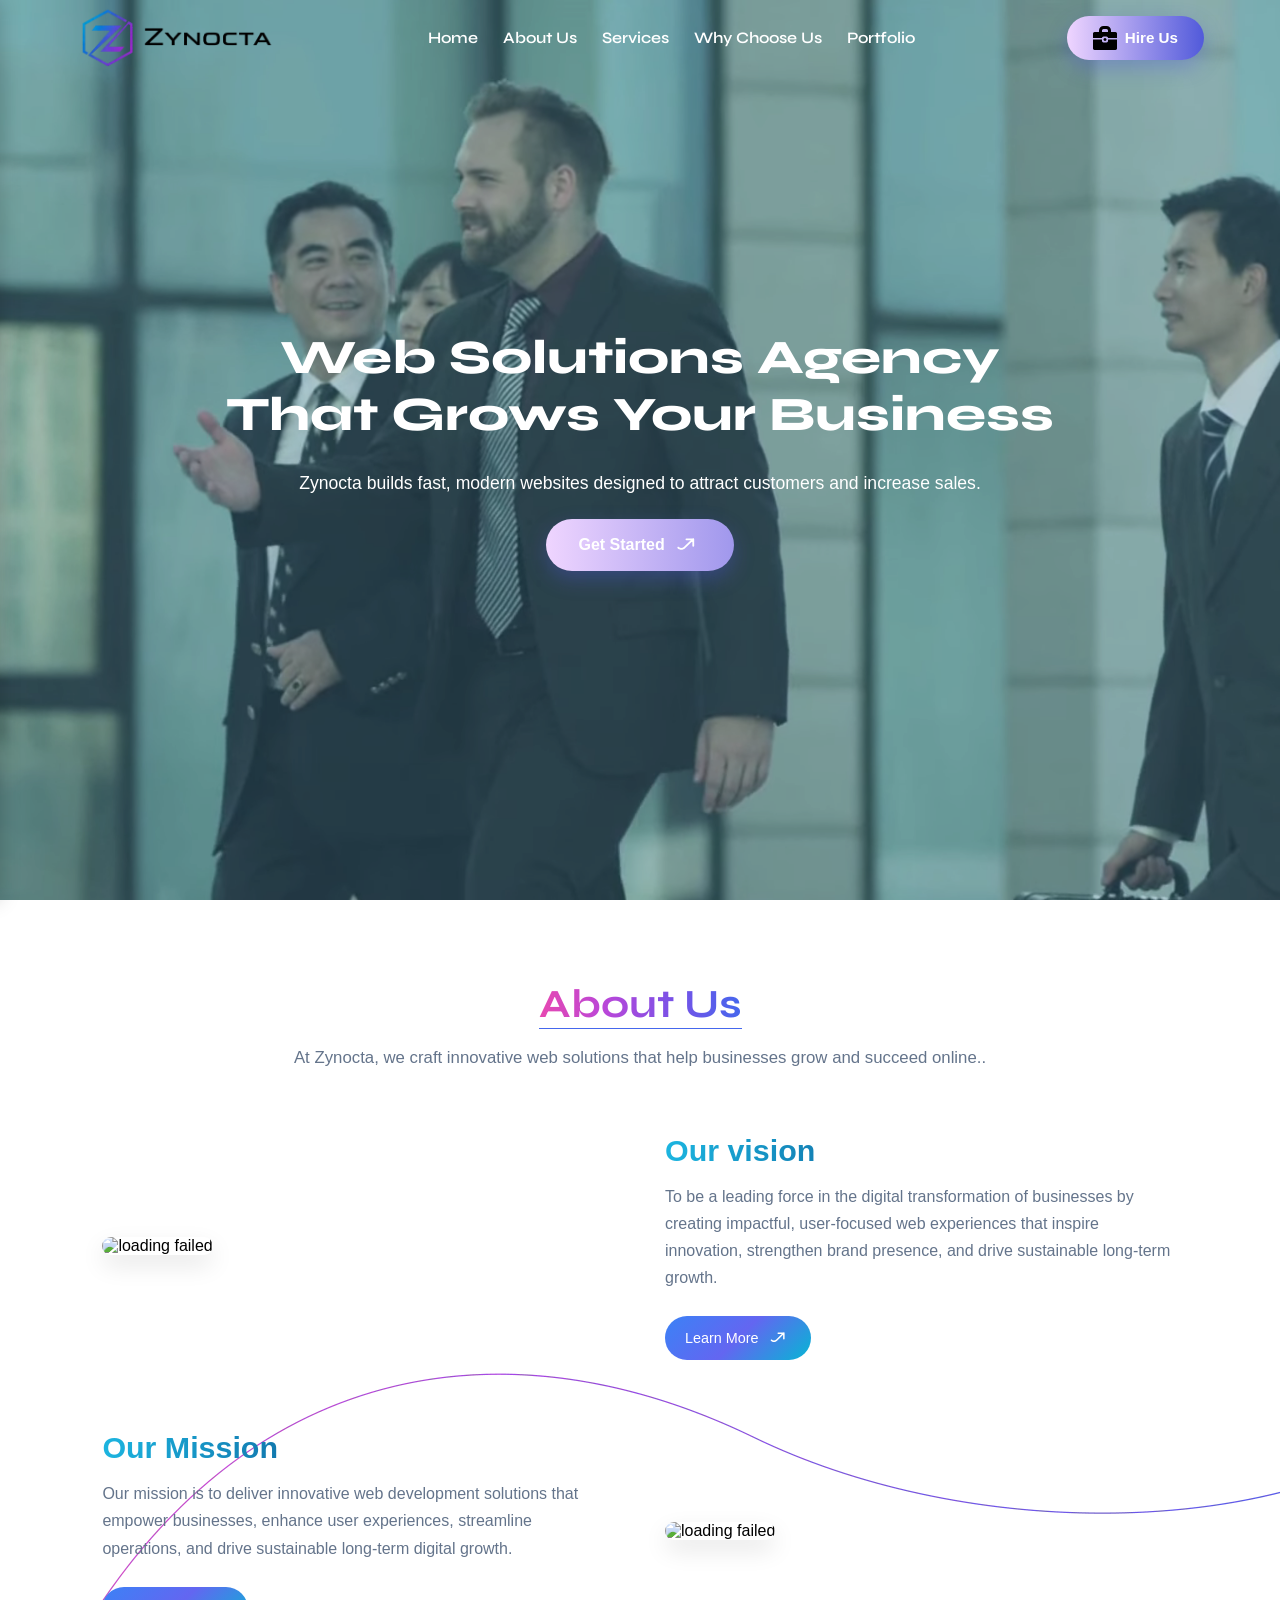
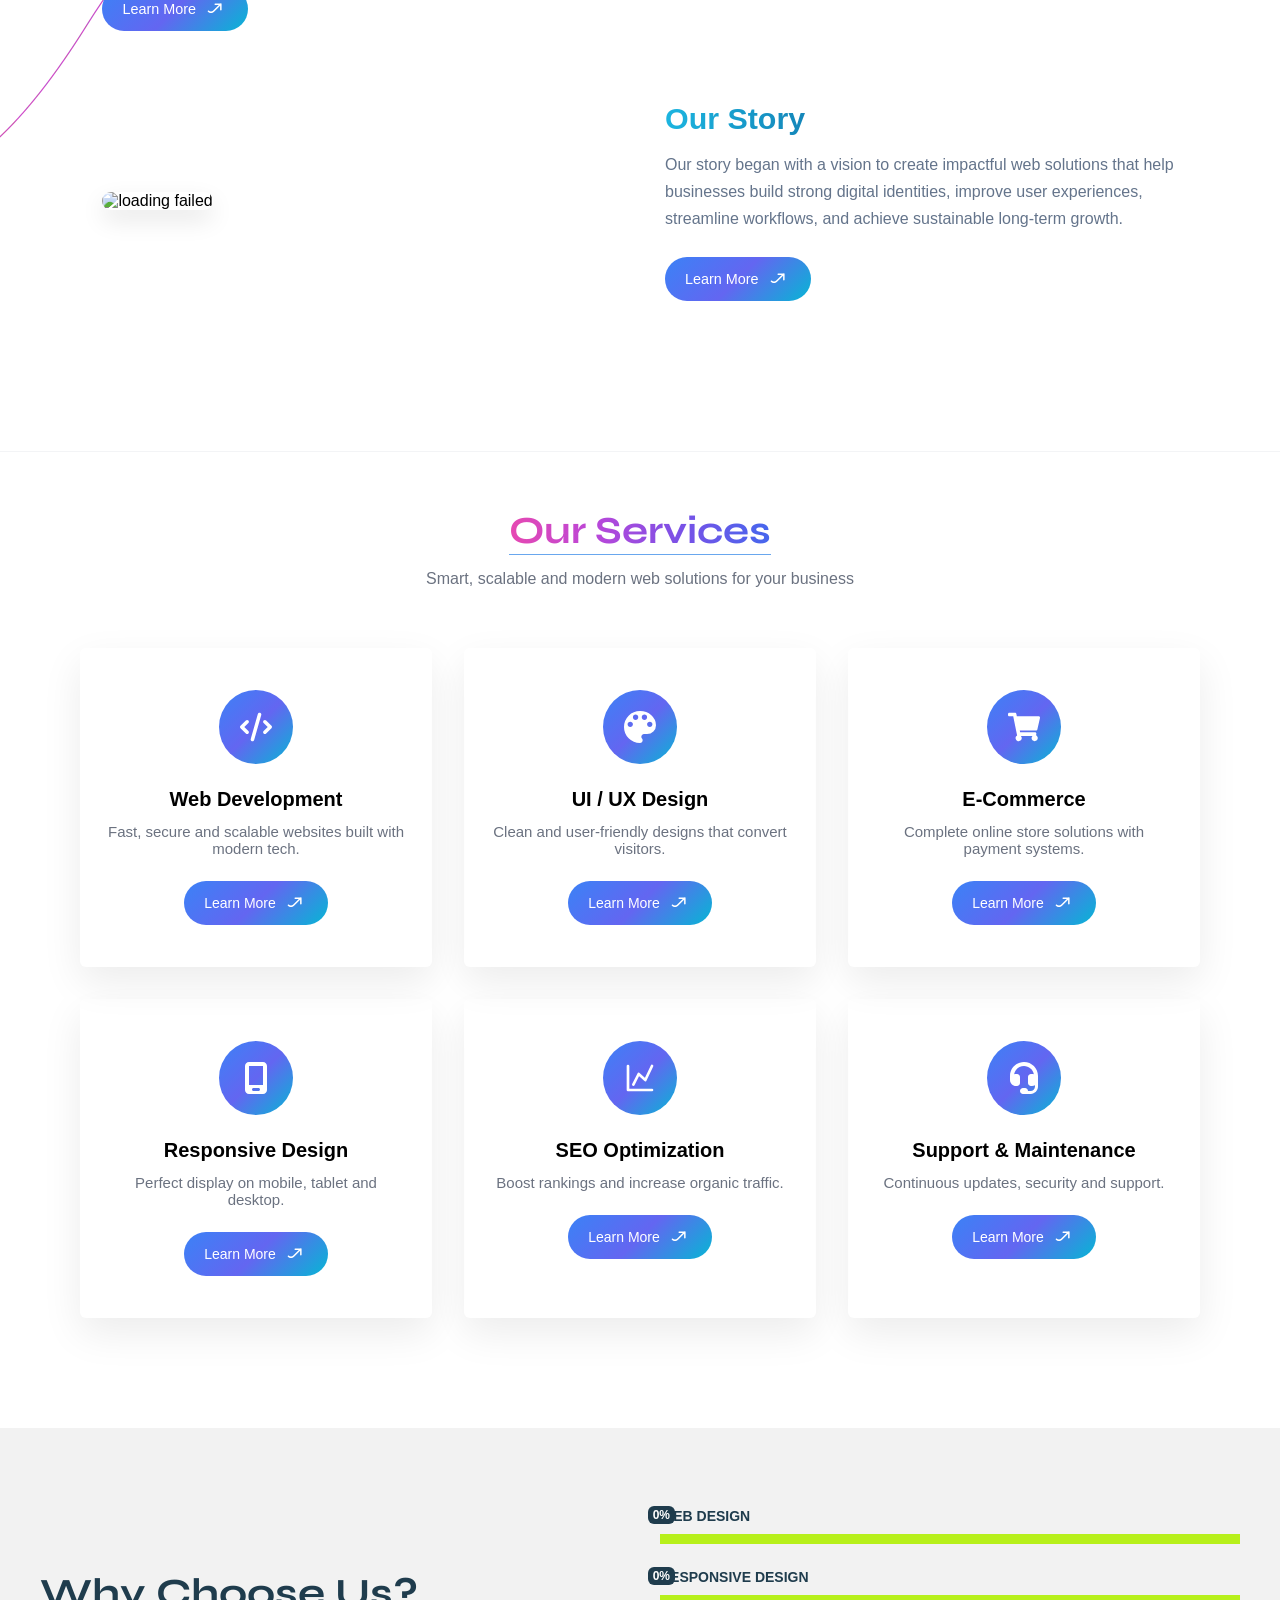
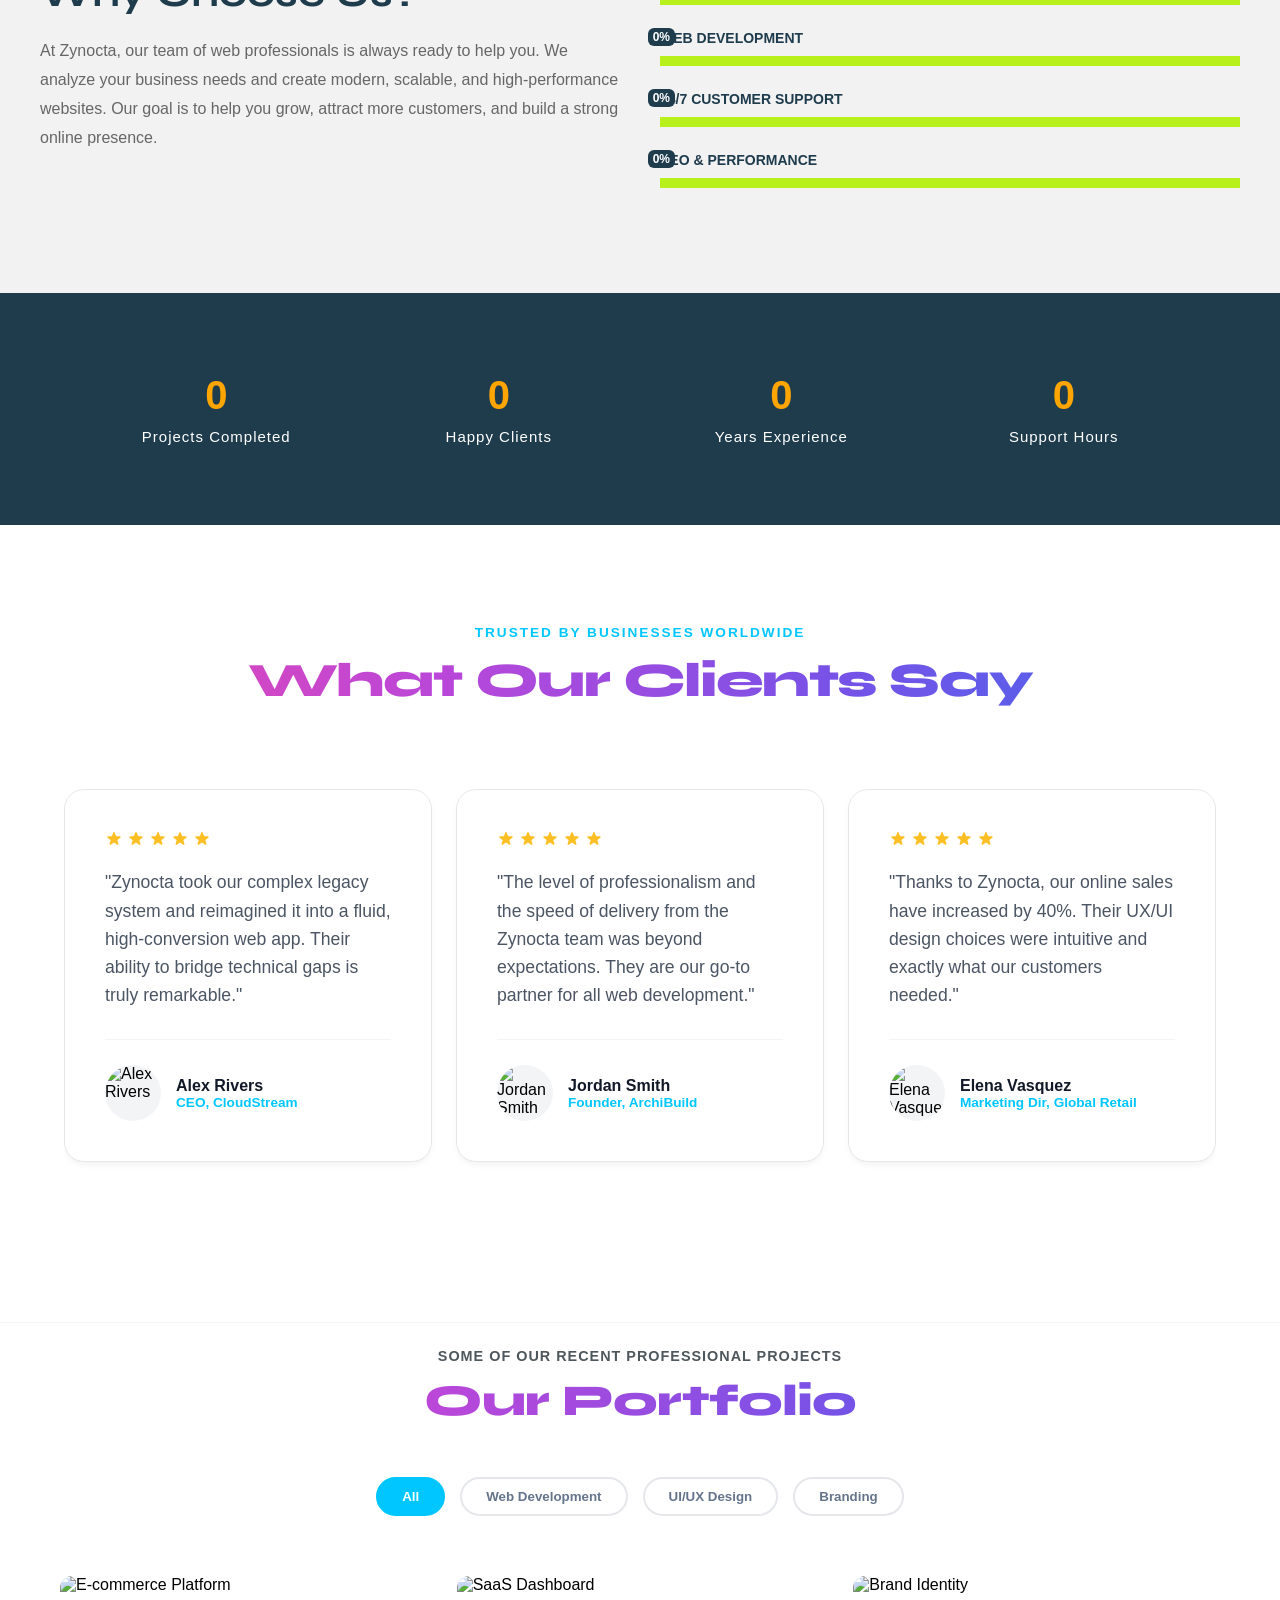
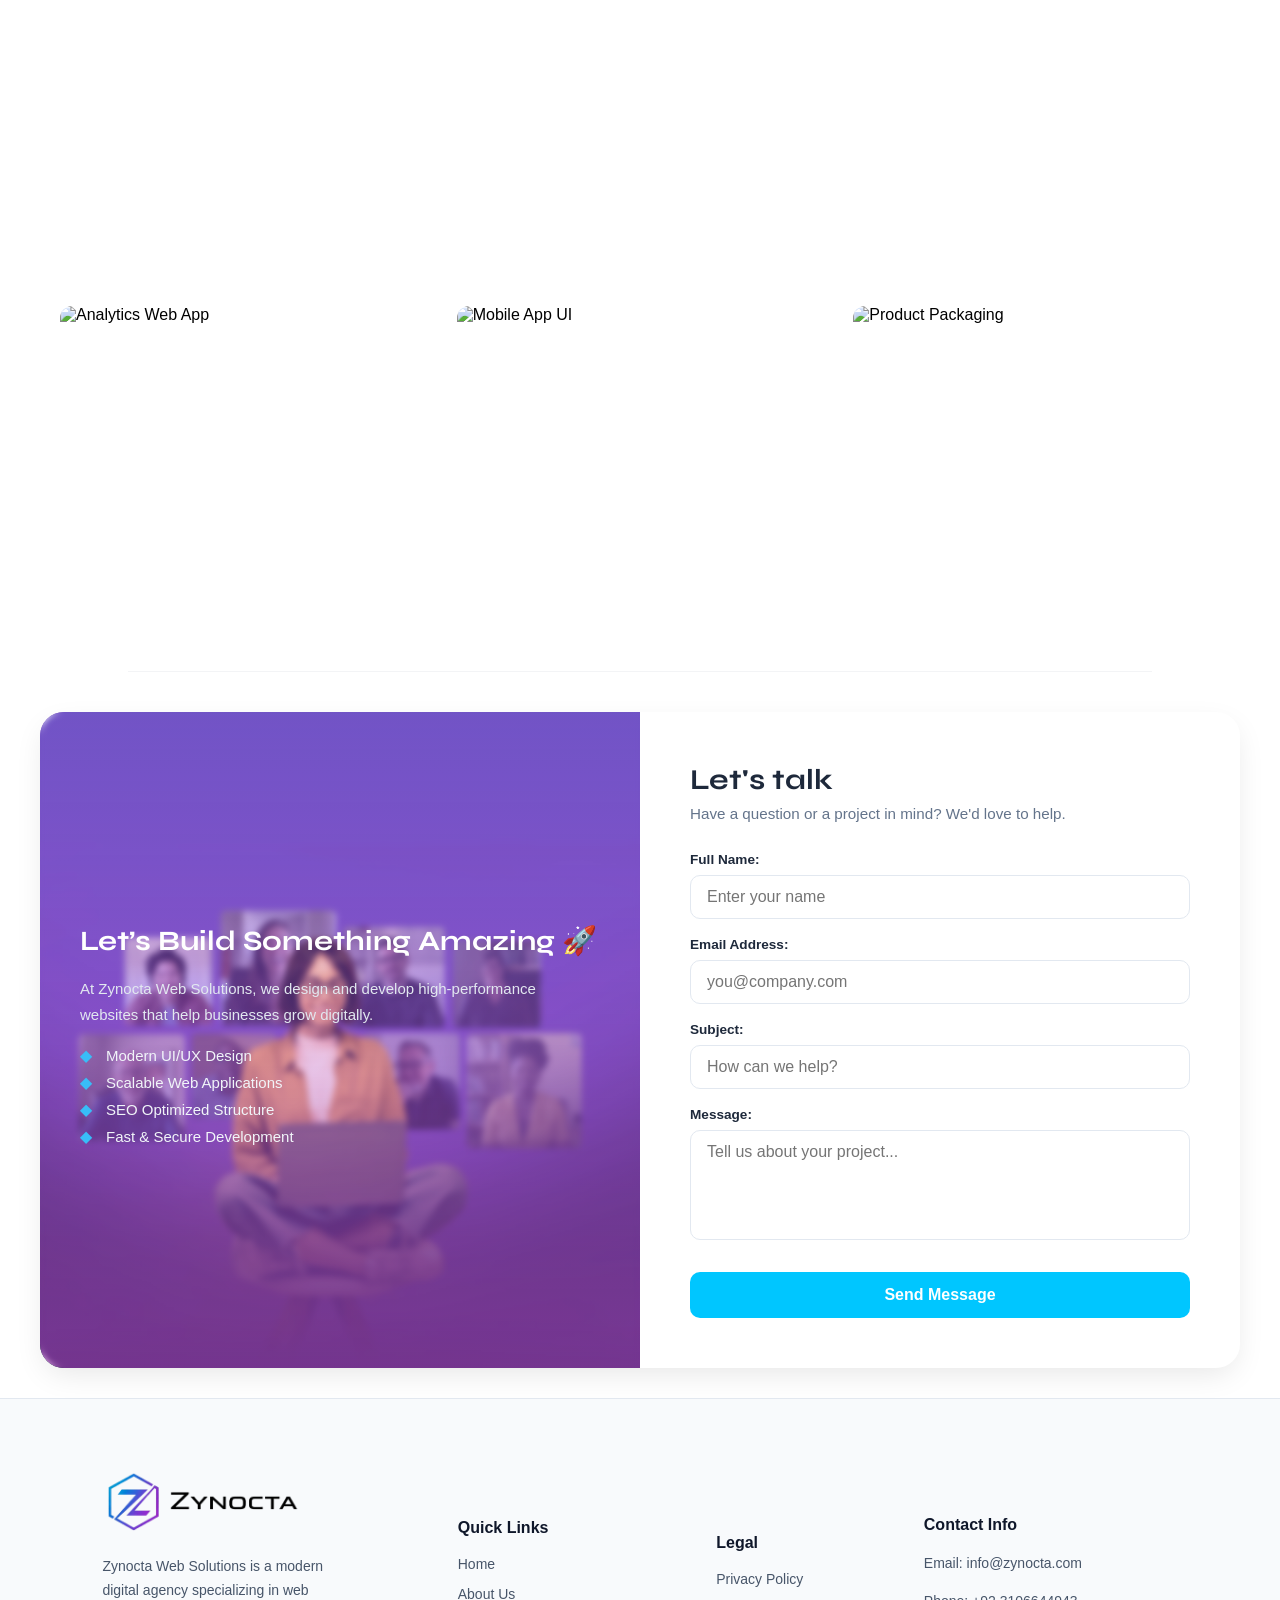
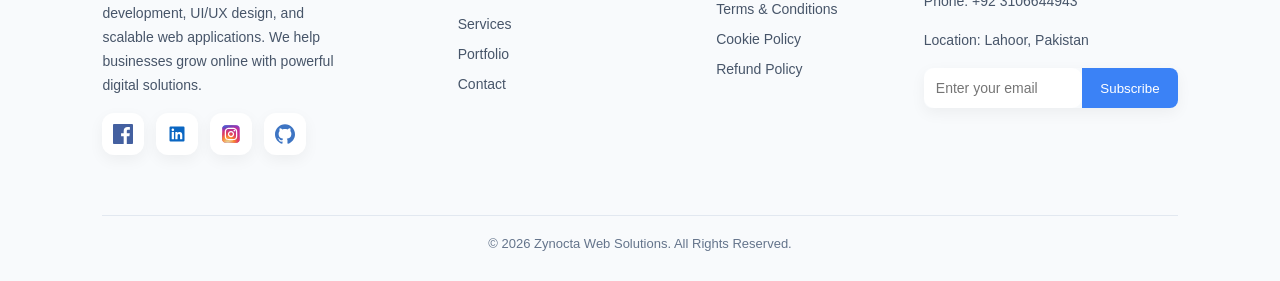
==== commit d24d06ed: "update website" ====
--- a/index.html
+++ b/index.html
@@ -877,10 +877,10 @@
       </p>
 
       <div class="social-links">
-        <a href="https://web.facebook.com/people/Malik-Shahzaib-Hassan/pfbid02CagQ6afqBz3aZazXYBExwBzQX9Jty7th7teLDWzdbM72JimqVdLMtQmWTRVHCYzrl/"><img src="/svgicon/facebook-color-svgrepo-com (1).svg" alt="facebook" class="social-icon"></a>
-        <a href="www.linkedin.com/in/malik-shahzaib-hassan-b34140420"><img src="/svgicon/linkedin-svgrepo-com.svg" alt="linkedin" class="social-icon"></a>
-        <a href="https://web.facebook.com/people/Malik-Shahzaib-Hassan/pfbid02CagQ6afqBz3aZazXYBExwBzQX9Jty7th7teLDWzdbM72JimqVdLMtQmWTRVHCYzrl/"><img src="/svgicon/instagram-1-svgrepo-com.svg" alt="instagram" class="social-icon"></a>
-        <a href="https://github.com/repos?q=owner%3A%40me"><img src="/svgicon/github-color-svgrepo-com.svg" alt="github" class="social-icon"></a>
+        <a href="https://web.facebook.com/people/Malik-Shahzaib-Hassan/pfbid02CagQ6afqBz3aZazXYBExwBzQX9Jty7th7teLDWzdbM72JimqVdLMtQmWTRVHCYzrl/" target="_blank"><img src="/svgicon/facebook-color-svgrepo-com (1).svg"  alt="facebook" class="social-icon"></a>
+        <a href="https://www.linkedin.com/in/malik-shahzaib-hassan-b34140420" target="_blank"><img src="/svgicon/linkedin-svgrepo-com.svg" alt="linkedin" class="social-icon"></a>
+        <a href="https://web.facebook.com/people/Malik-Shahzaib-Hassan/pfbid02CagQ6afqBz3aZazXYBExwBzQX9Jty7th7teLDWzdbM72JimqVdLMtQmWTRVHCYzrl/" target="_blank"><img src="/svgicon/instagram-1-svgrepo-com.svg" alt="instagram" class="social-icon"></a>
+        <a href="https://github.com/repos?q=owner%3A%40me" target="_blank"><img src="/svgicon/github-color-svgrepo-com.svg" alt="github" class="social-icon"></a>
       </div>
     </div>
 
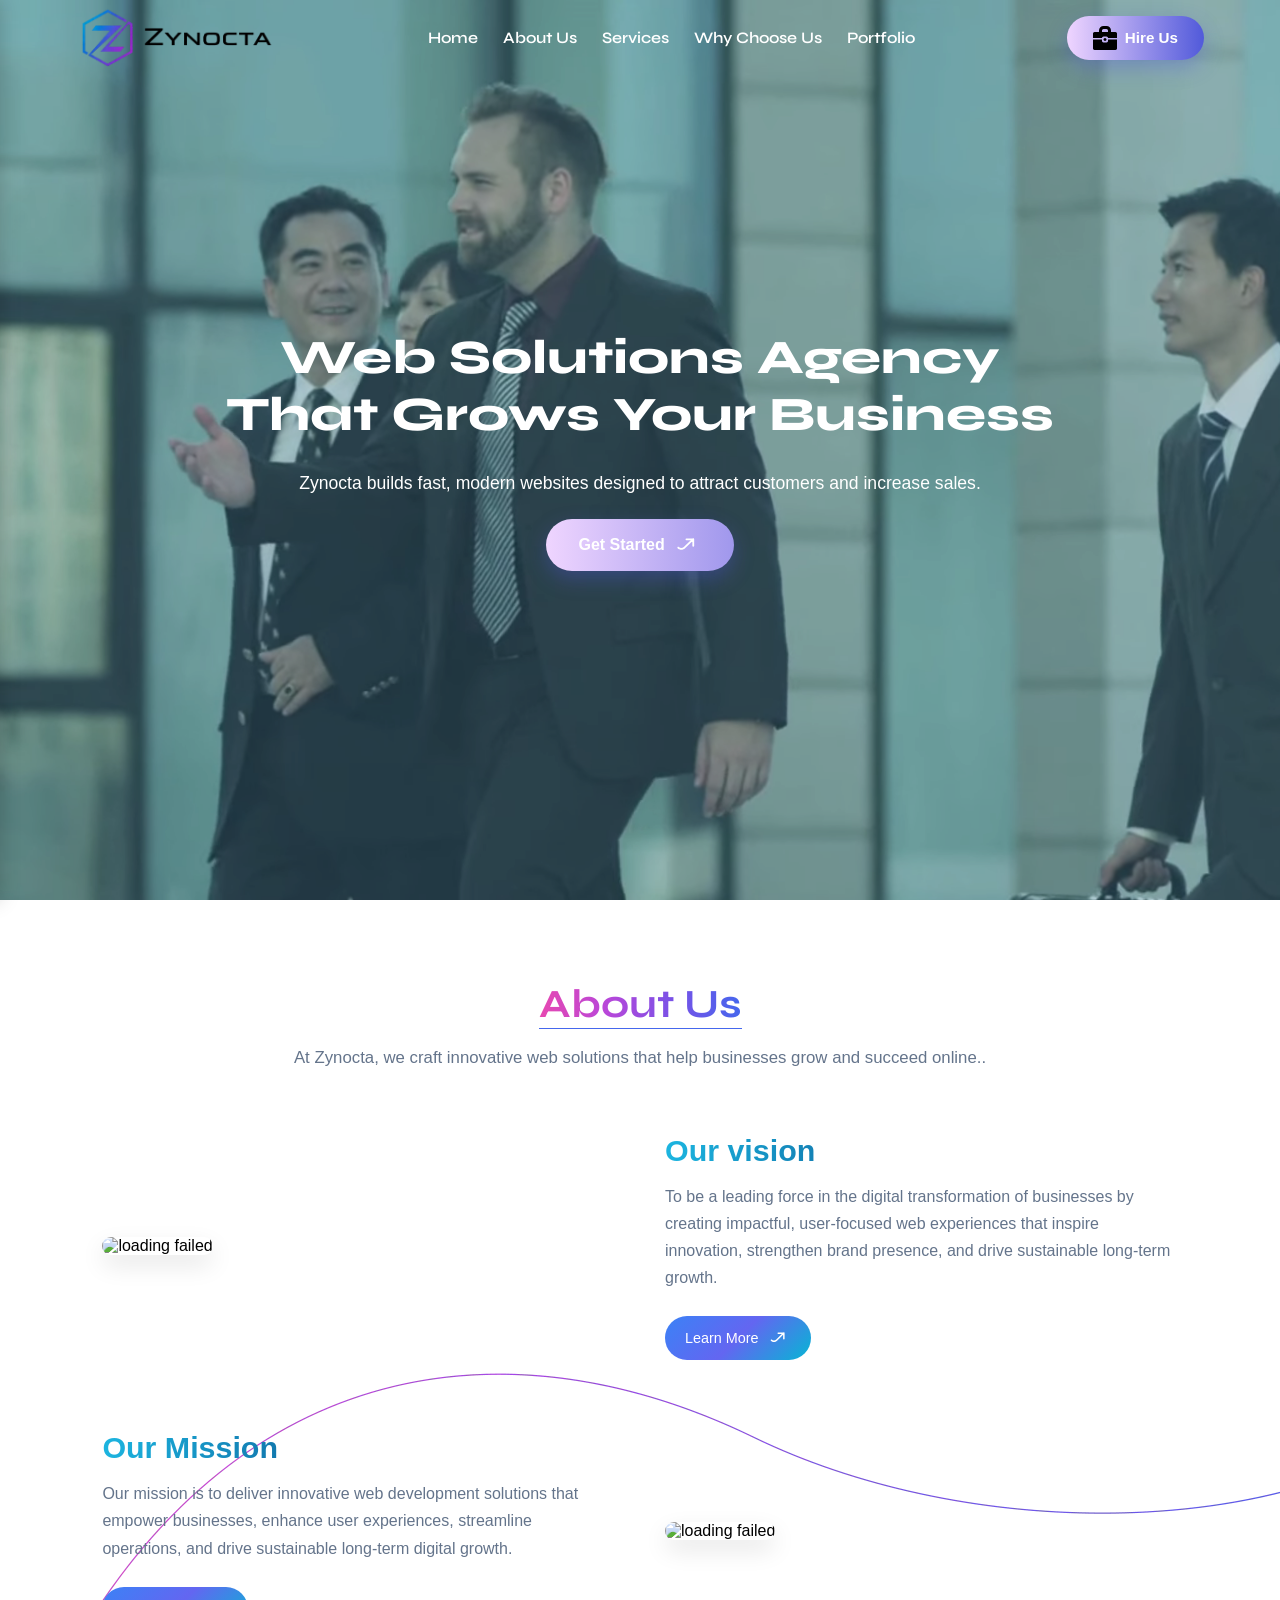
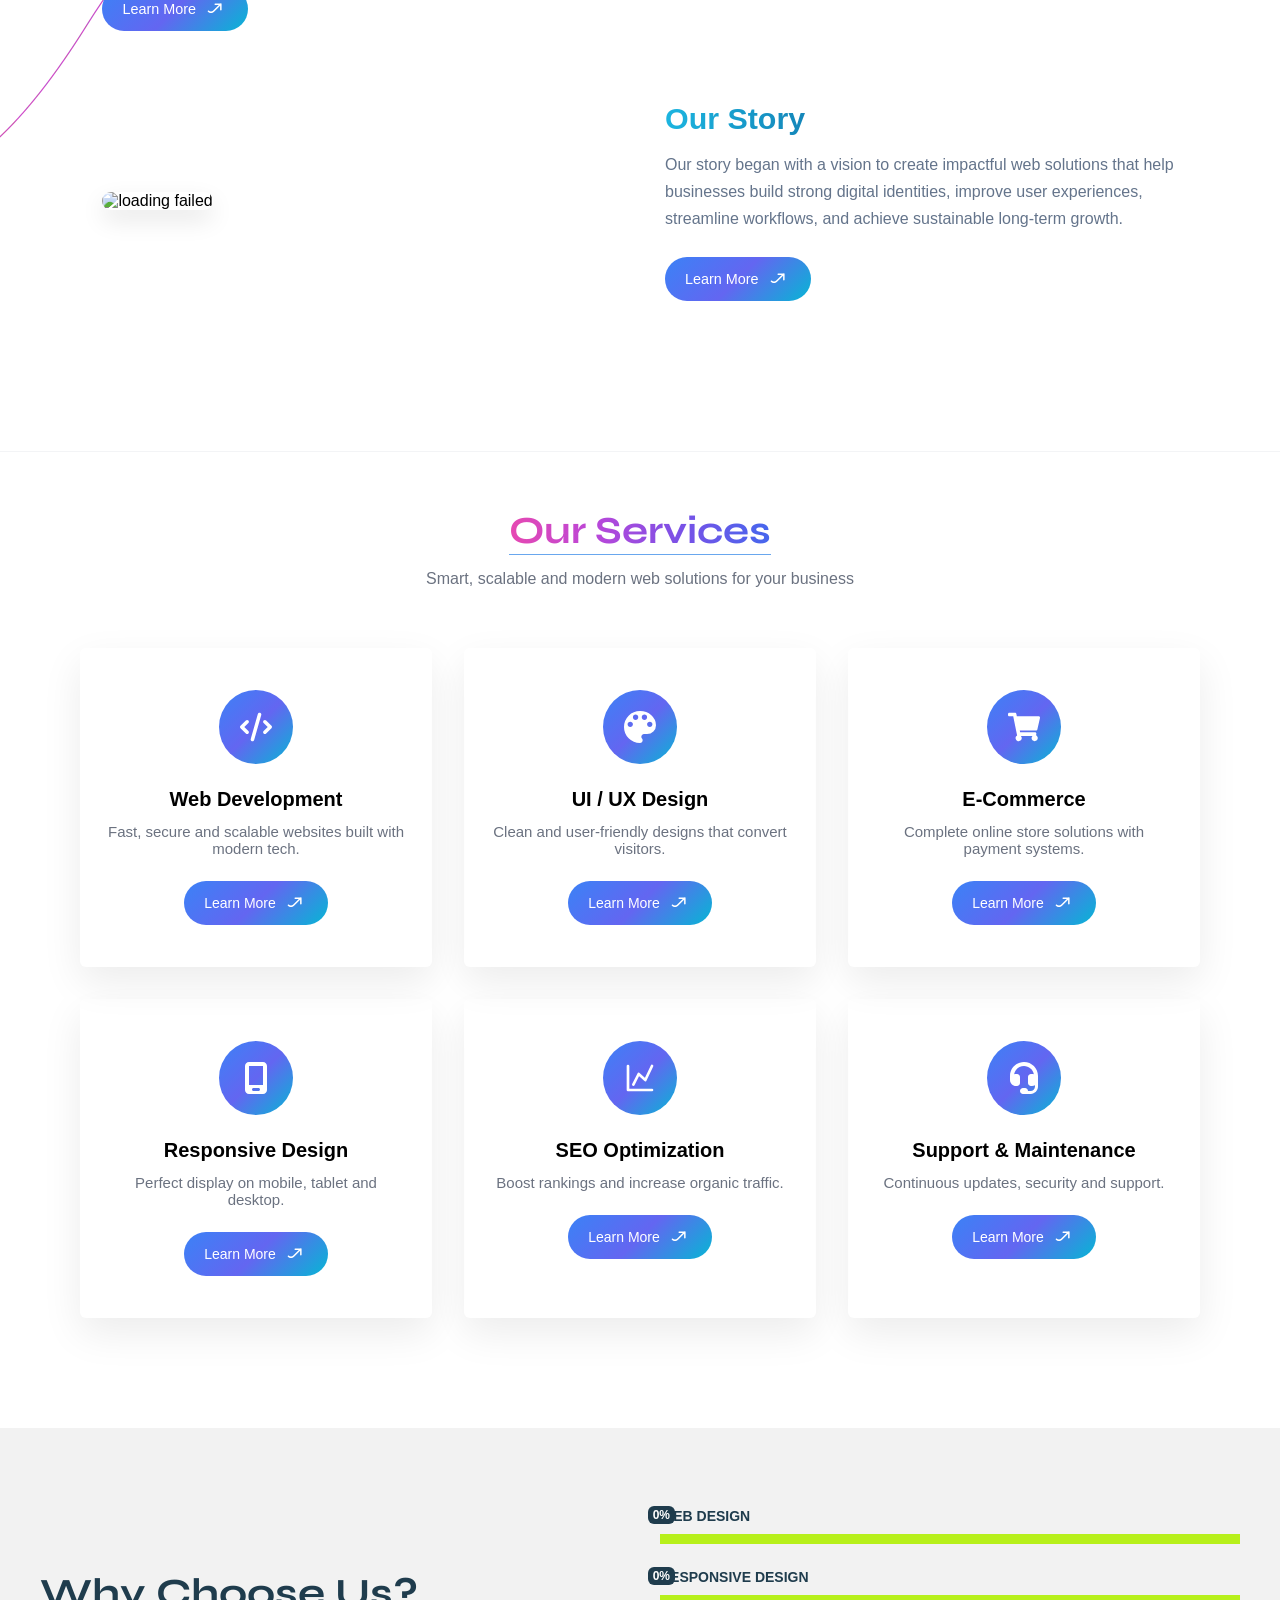
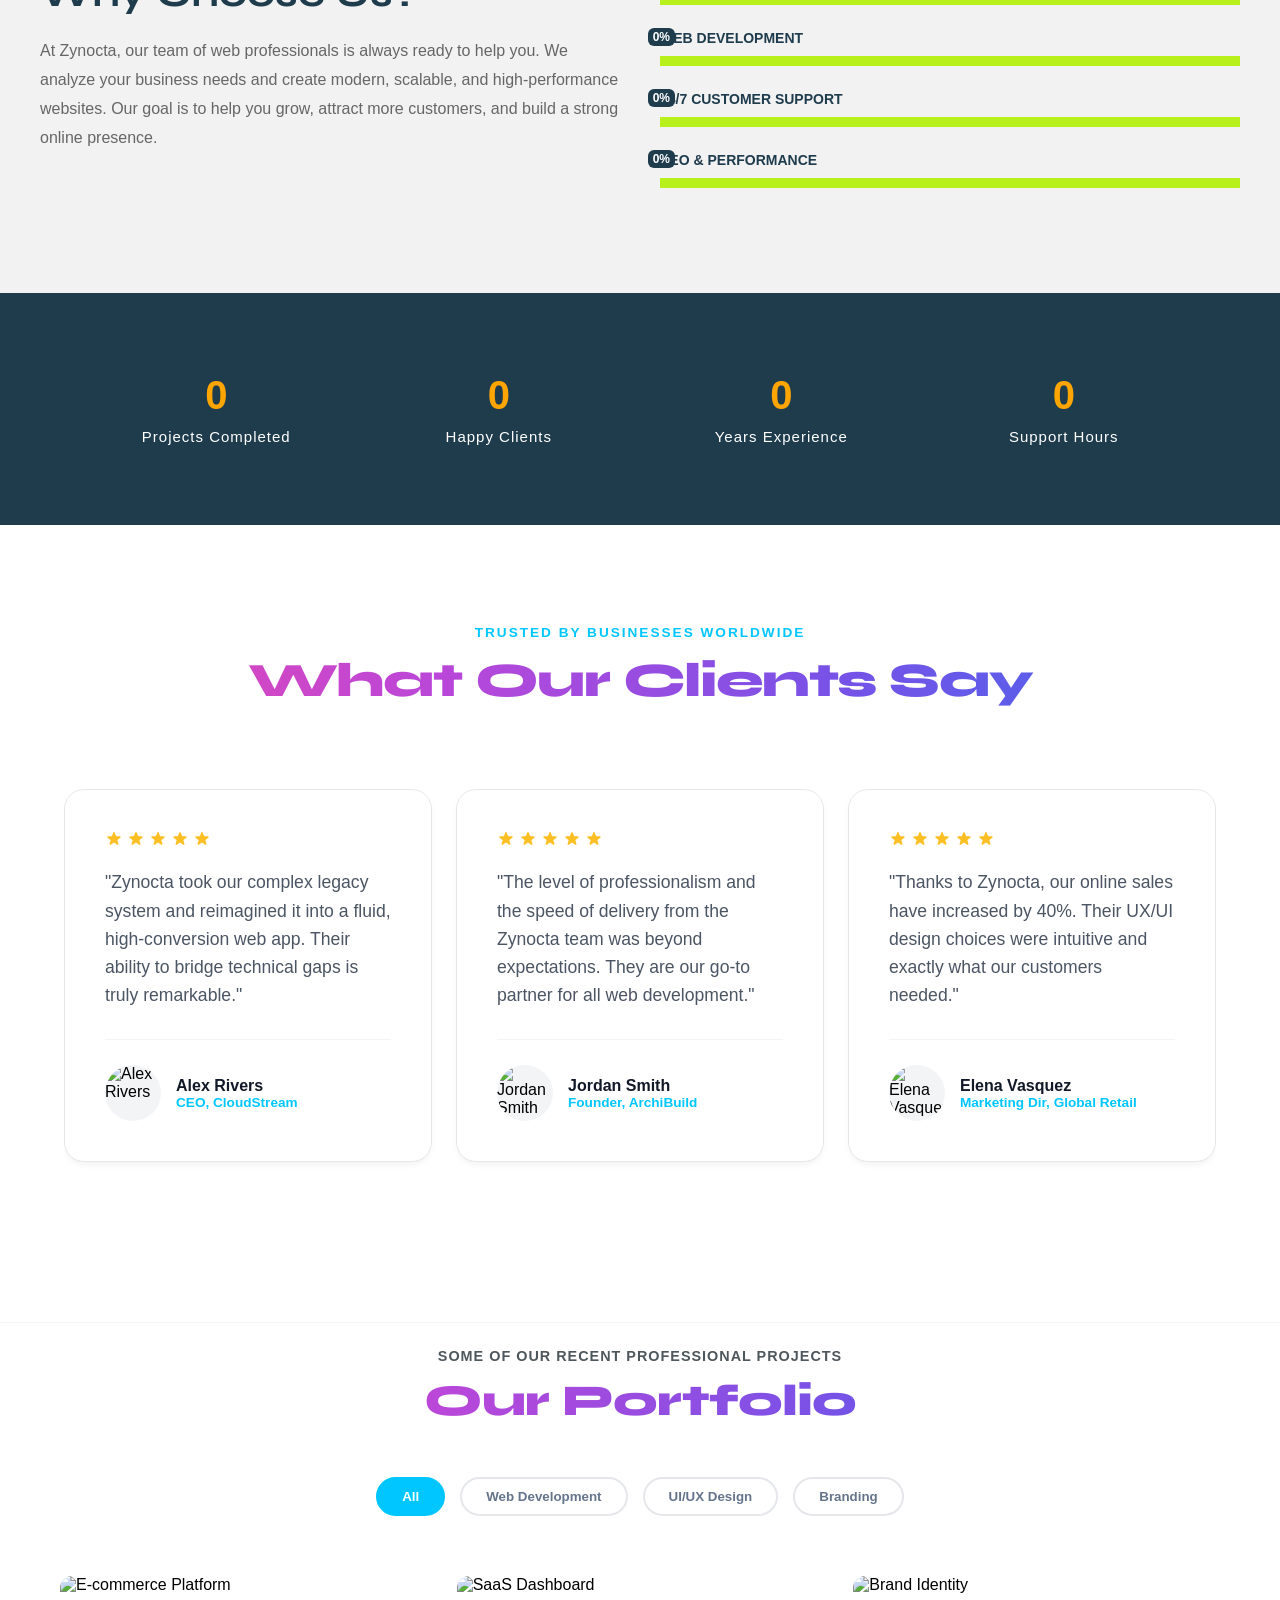
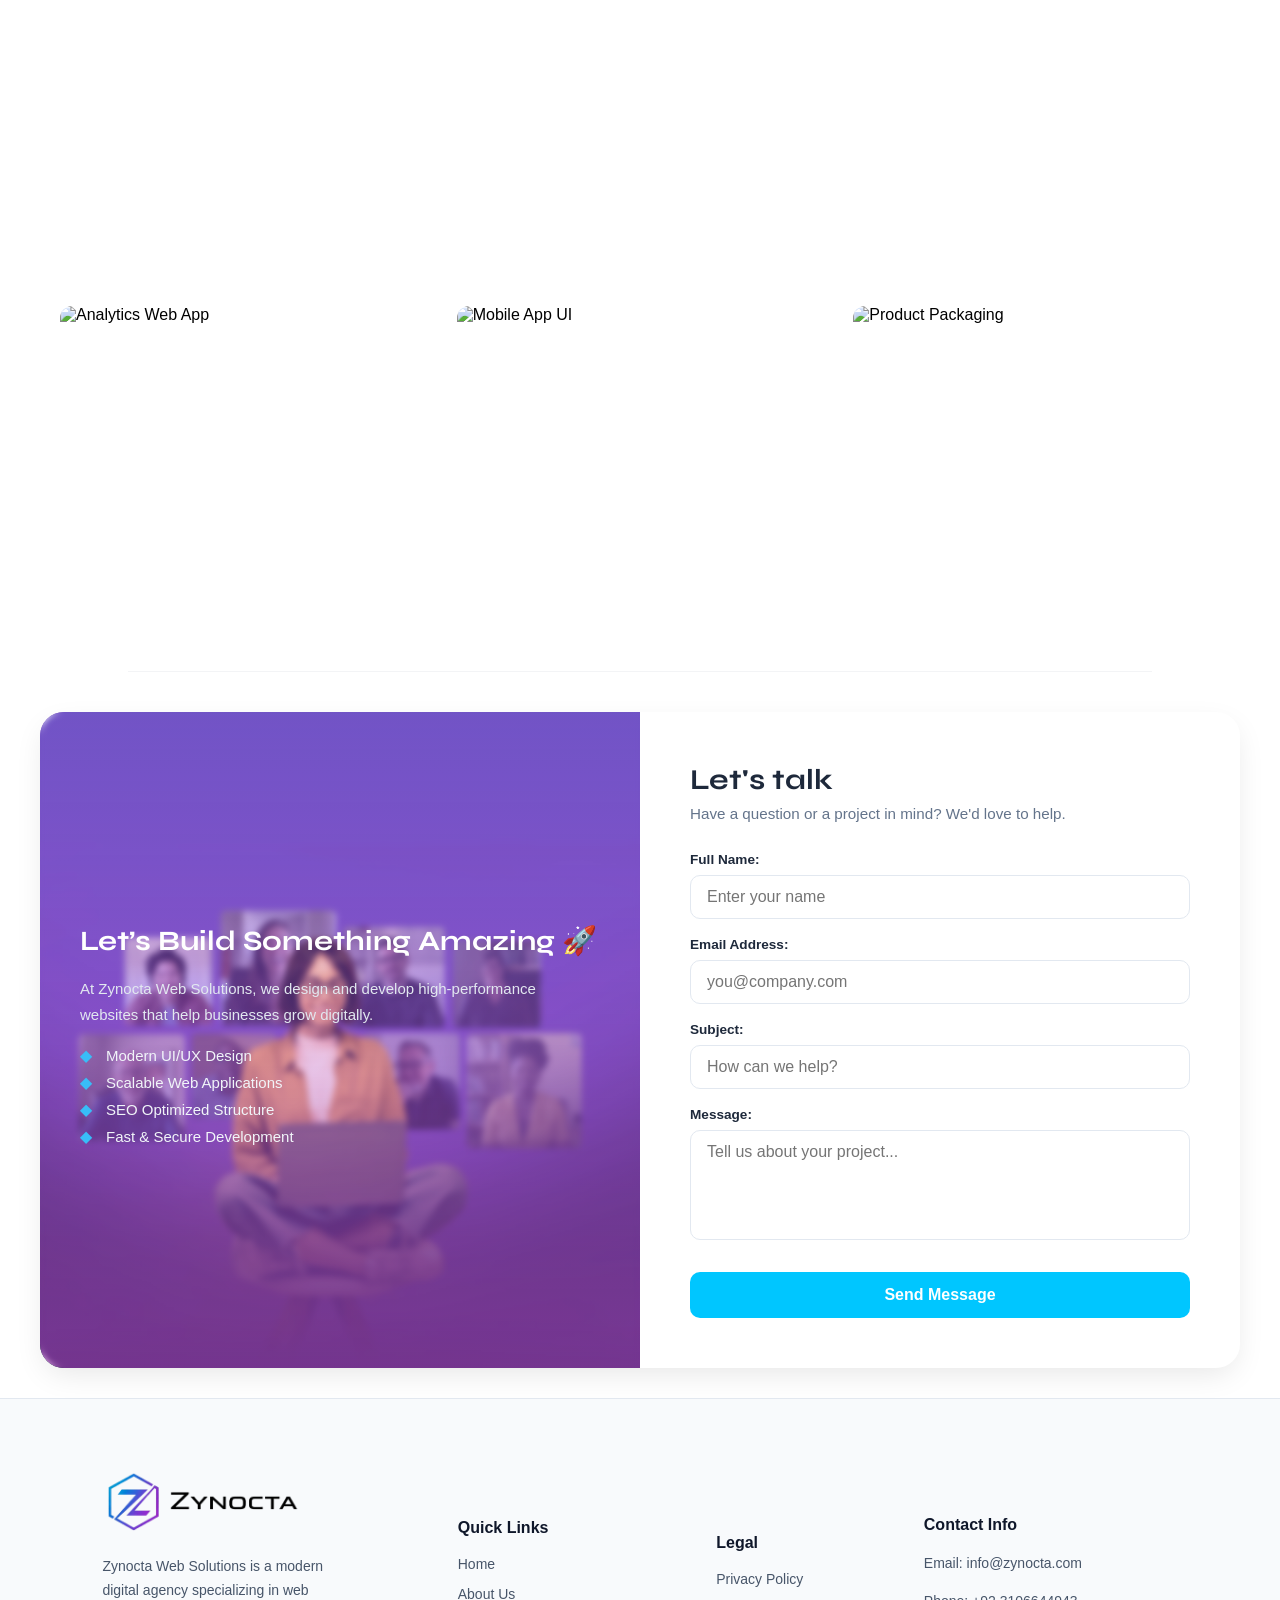
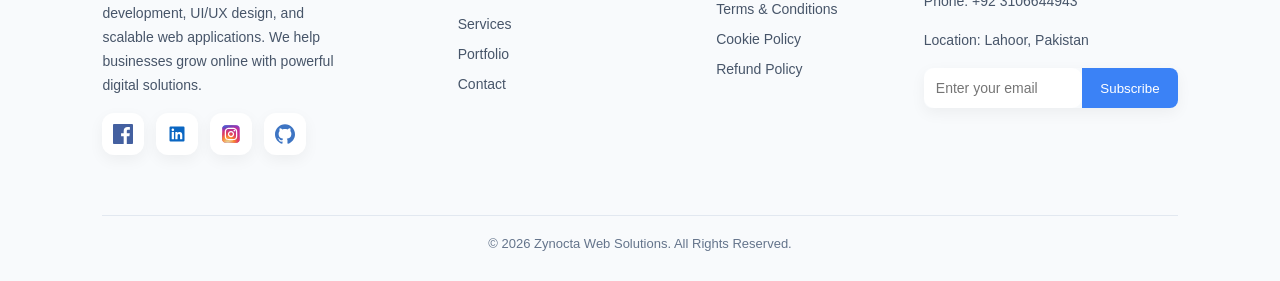
==== commit bbf07c60: "Update SEO meta tags" ====
--- a/index.html
+++ b/index.html
@@ -4,33 +4,13 @@
 <meta charset="UTF-8">
 <meta name="viewport" content="width=device-width, initial-scale=1.0">
 
+<meta name="author" content="Shahzaib Hassan">
+
+<meta name="robots" content="index, follow">
+
 <title>Zynocta | Professional Web Development Agency</title>
 
 <meta name="description" content="Zynocta is a professional web development agency specializing in responsive websites, landing pages, business websites, portfolio websites, and modern web solutions.">
-
-<meta name="keywords" content="Web Development, Website Design, HTML, CSS, JavaScript, Responsive Website, Landing Page, Portfolio Website, Business Website, Frontend Developer, Zynoctta">
-
-<meta name="author" content="Shahzaib Hassan">
-
-<meta name="robots" content="index, follow">
-
-<meta name="theme-color" content="#0A66C2">
-
-<link rel="canonical" href="https://zynocta.vercel.app/">
-
-<!-- Open Graph -->
-<meta property="og:type" content="website">
-<meta property="og:title" content="Zynocta | Professional Web Development Agency">
-<meta property="og:description" content="Professional web development services for startups and businesses.">
-<meta property="og:url" content="https://zynocta.vercel.app/">
-<meta property="og:image" content="https://zynocta.vercel.app/image/logo.png">
-<meta property="og:site_name" content="Zynocta">
-
-<!-- Twitter -->
-<meta name="twitter:card" content="summary_large_image">
-<meta name="twitter:title" content="Zynocta | Professional Web Development Agency">
-<meta name="twitter:description" content="Professional web development services for startups and businesses.">
-<meta name="twitter:image" content="https://zynocta.vercel.app/image/logo.png">
 
 <!-- Favicon -->
 <link rel="icon" type="image/png" sizes="32x32" href="/favicon-32x32.png">
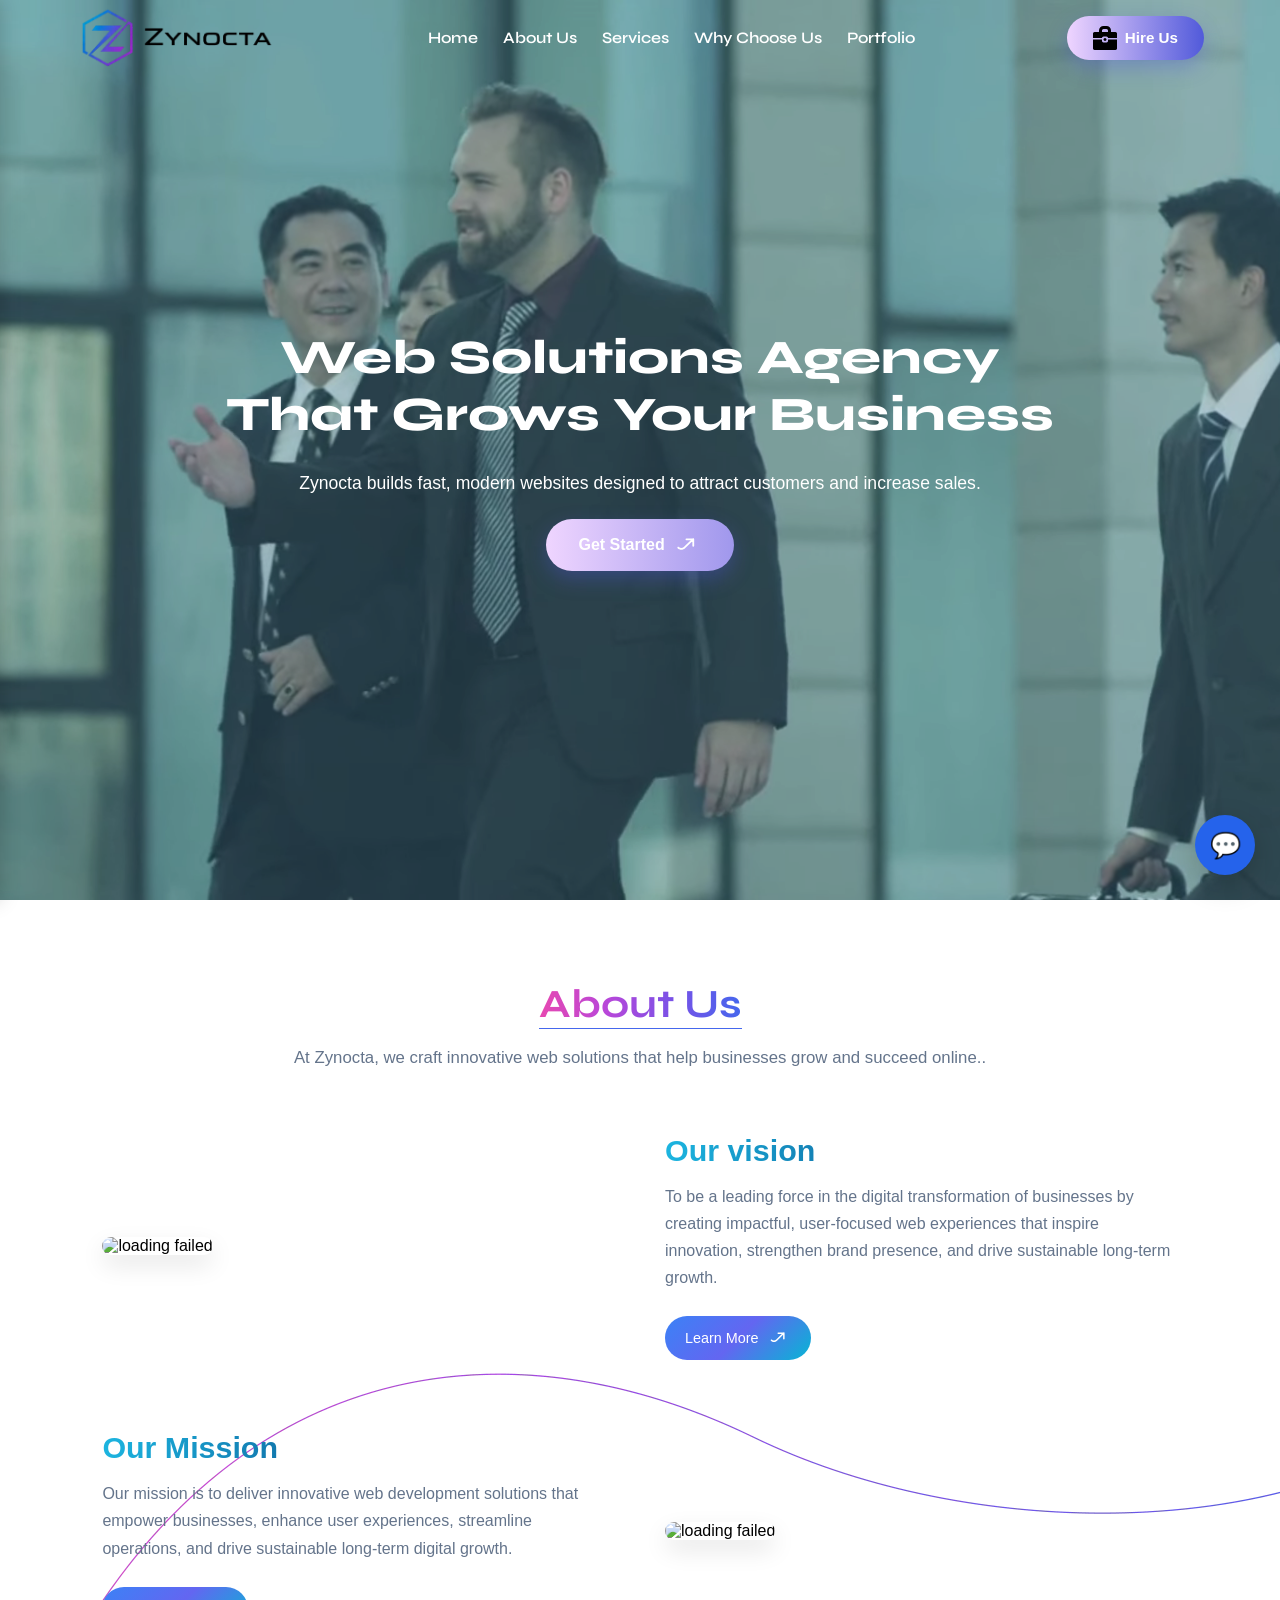
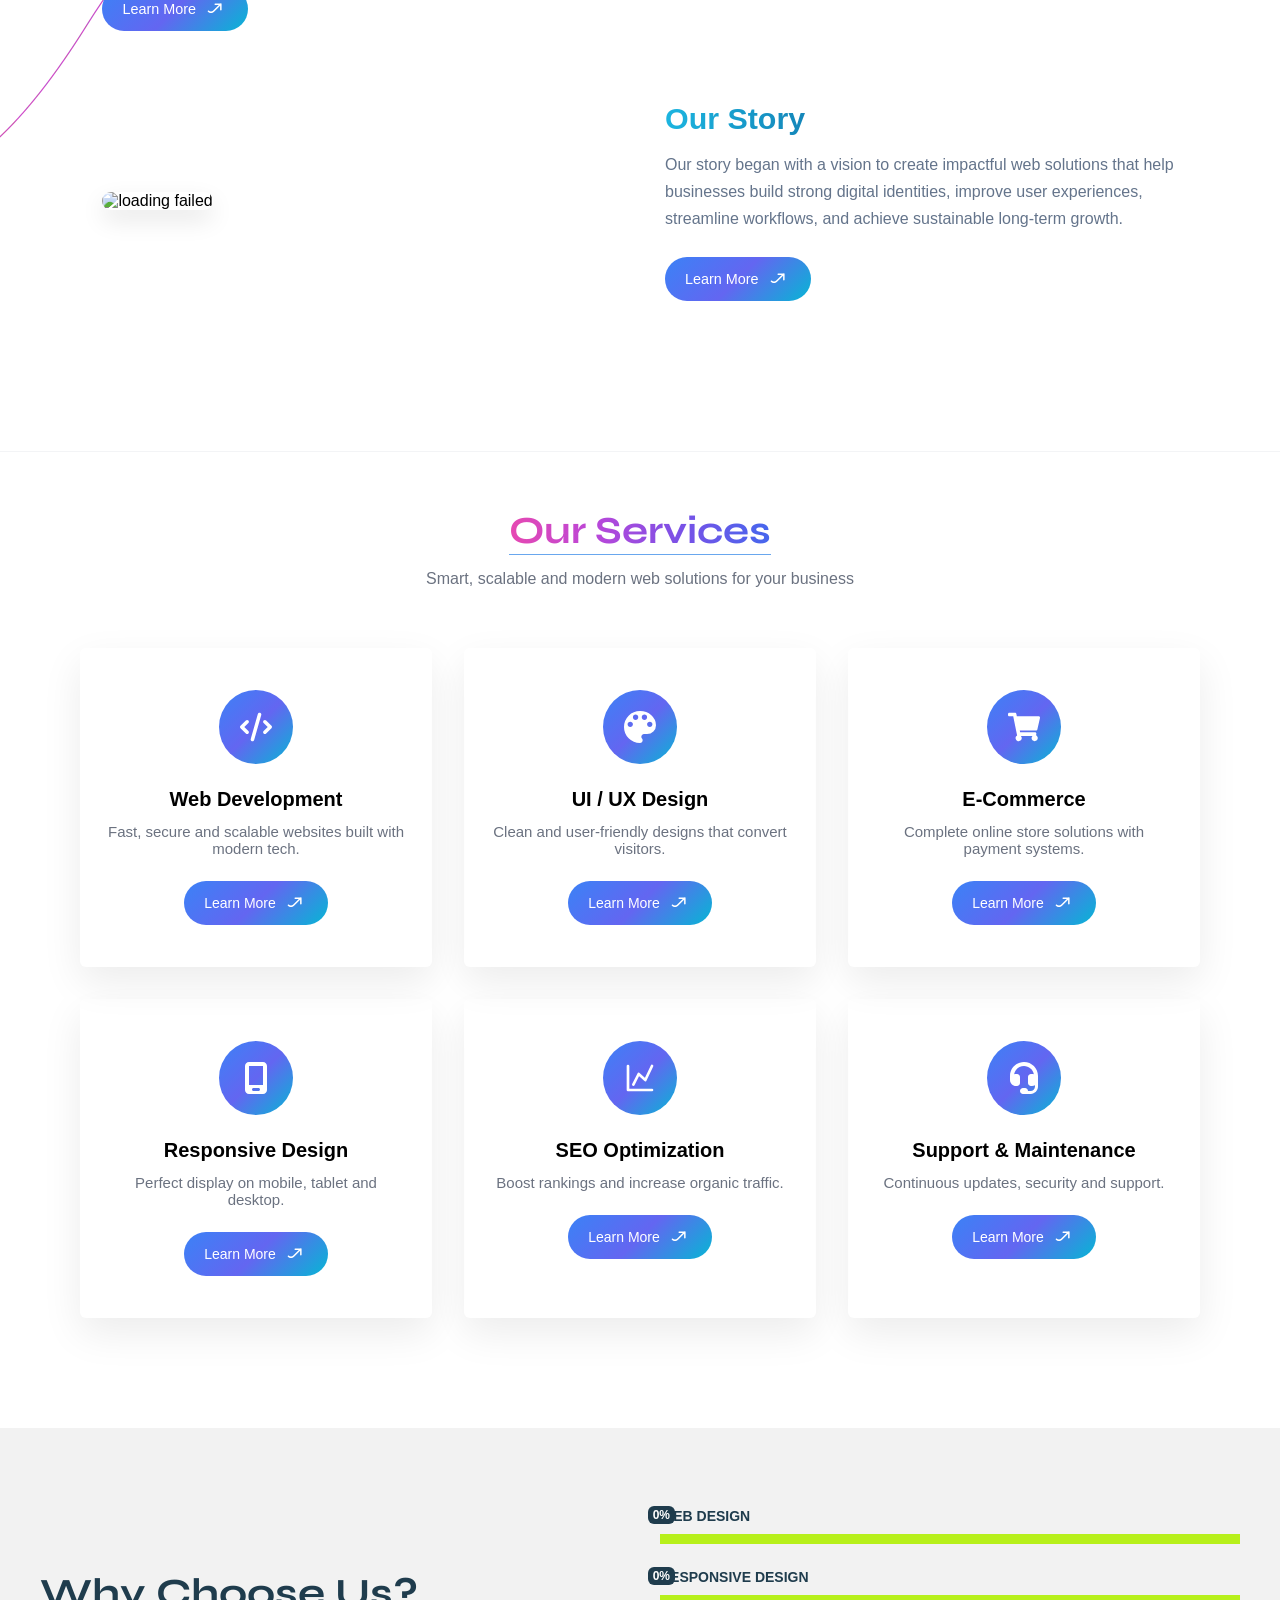
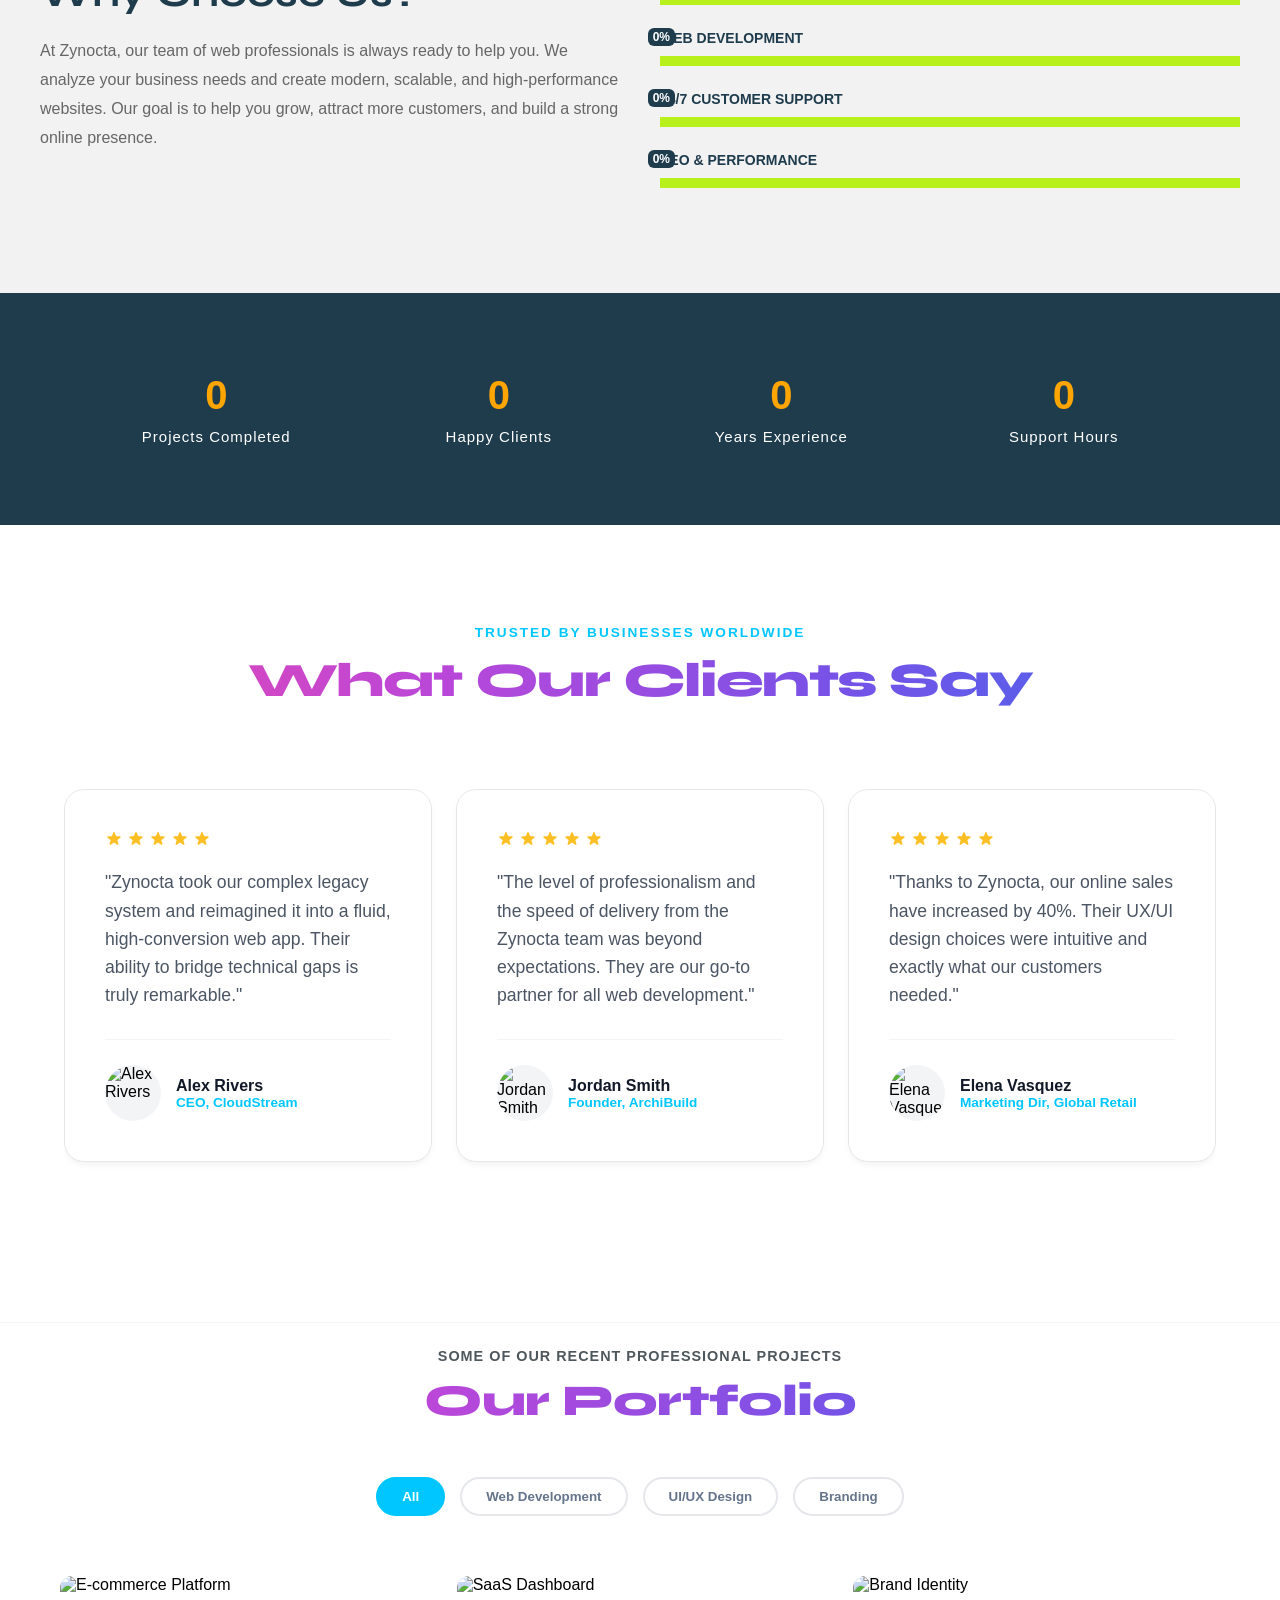
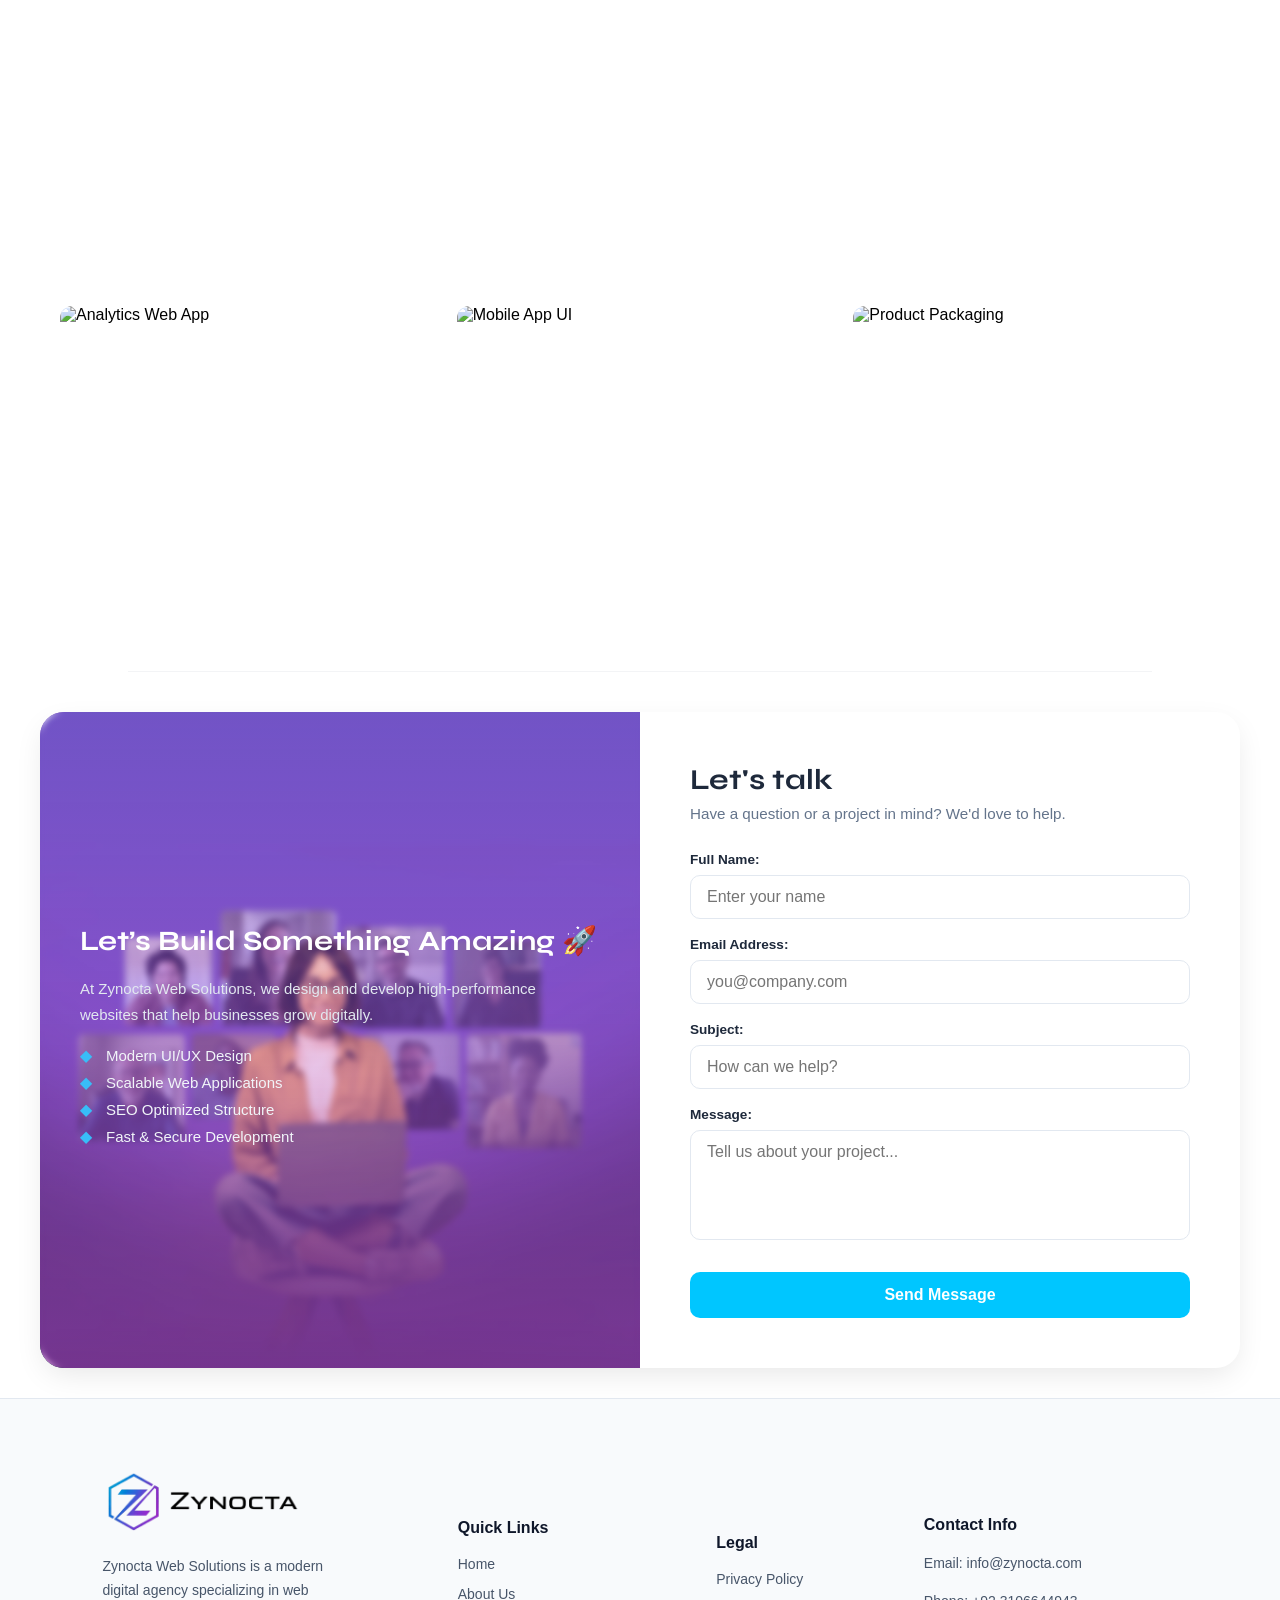
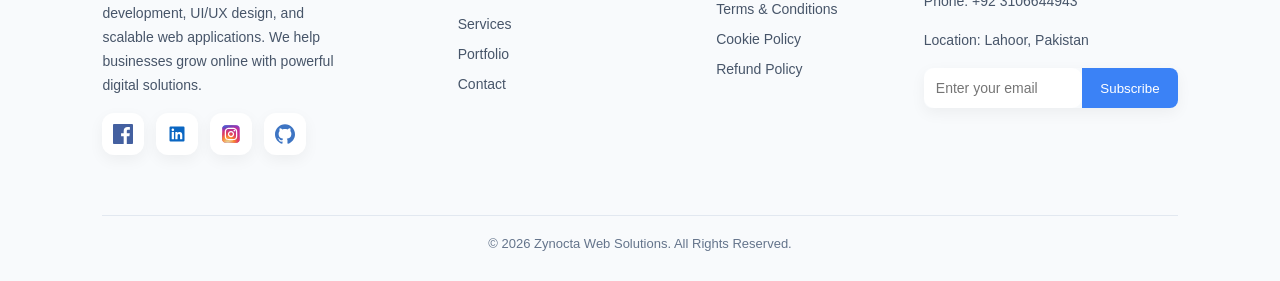
==== commit 3e03eb1d: "Update AI chatbot" ====
--- a/index.html
+++ b/index.html
@@ -33,29 +33,56 @@
 <link rel="preconnect" href="https://fonts.googleapis.com">
 <link rel="preconnect" href="https://fonts.gstatic.com" crossorigin>
 <link href="https://fonts.googleapis.com/css2?family=Syne:wght@400..800&display=swap" rel="stylesheet">
-<!-- Schema.org -->
-<script type="application/ld+json">
-{
-  "@context": "https://schema.org",
-  "@type": "Organization",
-  "name": "Zynocta",
-  "url": "https://zynocta.vercel.app/",
-  "logo": "https://zynocta.vercel.app/image/logo.png",
-  "description": "Professional Web Development Agency",
-  "founder": {
-    "@type": "Person",
-    "name": "Shahzaib Hassan"
-  }
-}
 </script>
 
   </head>
   <body>
+<!-- AI Chatbot -->
+<div class="chatbot">
+
+  <button class="chatbot-toggle" id="chatbotToggle">
+    💬
+  </button>
+
+  <div class="chatbot-box" id="chatbotBox">
+
+    <div class="chatbot-header">
+      <div>
+        <h3>Zynocta AI</h3>
+        <span>● Online</span>
+      </div>
+
+      <button id="chatbotClose">&times;</button>
+    </div>
+
+    <div class="chatbot-messages" id="chatbotMessages">
+      <div class="bot-message">
+        Hi! 👋 I'm Zynocta AI. How can I help you today?
+      </div>
+    </div>
+
+    <div class="chatbot-input">
+      <input
+        type="text"
+        id="chatbotInput"
+        placeholder="Type your message..."
+      />
+
+      <button id="chatbotSend">
+        ➤
+      </button>
+    </div>
+
+  </div>
+
+</div>
+
     <div id="preloader">
       <div class="loader-circle"></div>
     </div>
     <!-- start header  -->
     <header>
+
       <nav>
         <div class="logo" data-aos="zoom-in-right">
           <img src="/image/logo_2-removebg-preview.webp" alt="Logo..." />
--- a/style.css
+++ b/style.css
@@ -188,6 +188,184 @@
   min-height: 100vh;
 }
 
+/* =========================
+   AI CHATBOT
+========================= */
+
+.chatbot {
+  position: fixed;
+  right: 25px;
+  bottom: 25px;
+  z-index: 9999;
+  font-family: Arial, sans-serif;
+}
+
+.chatbot-toggle {
+  width: 60px;
+  height: 60px;
+  border: none;
+  border-radius: 50%;
+  background: #2563eb;
+  color: #fff;
+  font-size: 25px;
+  cursor: pointer;
+  box-shadow: 0 10px 30px rgba(0, 0, 0, 0.2);
+}
+
+.chatbot-box {
+  position: absolute;
+  right: 0;
+  bottom: 75px;
+
+  width: 350px;
+  height: 500px;
+
+  background: #fff;
+  border-radius: 18px;
+  overflow: hidden;
+
+  box-shadow: 0 20px 50px rgba(0, 0, 0, 0.2);
+
+  display: none;
+  flex-direction: column;
+}
+
+.chatbot-box.active {
+  display: flex;
+}
+
+.chatbot-header {
+  padding: 18px;
+  background: #2563eb;
+  color: #fff;
+
+  display: flex;
+  align-items: center;
+  justify-content: space-between;
+}
+
+.chatbot-header h3 {
+  margin: 0;
+  font-size: 18px;
+}
+
+.chatbot-header span {
+  font-size: 12px;
+  opacity: 0.9;
+}
+
+.chatbot-header button {
+  border: none;
+  background: transparent;
+  color: #fff;
+  font-size: 25px;
+  cursor: pointer;
+}
+
+.chatbot-messages {
+  flex: 1;
+  padding: 18px;
+  overflow-y: auto;
+
+  display: flex;
+  flex-direction: column;
+  gap: 12px;
+}
+
+.bot-message,
+.user-message {
+  max-width: 80%;
+  padding: 10px 14px;
+  border-radius: 14px;
+  font-size: 14px;
+  line-height: 1.5;
+}
+
+.bot-message {
+  align-self: flex-start;
+  background: #f1f5f9;
+  color: #1e293b;
+}
+
+.user-message {
+  align-self: flex-end;
+  background: #2563eb;
+  color: #fff;
+}
+
+.chatbot-input {
+  display: flex;
+  padding: 12px;
+  border-top: 1px solid #e5e7eb;
+  gap: 8px;
+}
+
+.chatbot-input input {
+  flex: 1;
+  border: 1px solid #ddd;
+  outline: none;
+  padding: 11px 13px;
+  border-radius: 10px;
+}
+
+.chatbot-input button {
+  width: 42px;
+  border: none;
+  border-radius: 10px;
+  background: #2563eb;
+  color: #fff;
+  cursor: pointer;
+}
+
+@media (max-width: 500px) {
+
+  .chatbot {
+    right: 15px;
+    bottom: 15px;
+  }
+
+  .chatbot-box {
+    width: calc(100vw - 30px);
+    height: 70vh;
+  }
+
+}
+
+.typing-bubble {
+  display: flex;
+  align-items: center;
+  gap: 4px;
+  width: fit-content;
+}
+
+.typing-bubble span {
+  width: 6px;
+  height: 6px;
+  background: #64748b;
+  border-radius: 50%;
+  animation: typing 0.8s infinite ease-in-out;
+}
+
+.typing-bubble span:nth-child(2) {
+  animation-delay: 0.15s;
+}
+
+.typing-bubble span:nth-child(3) {
+  animation-delay: 0.3s;
+}
+
+@keyframes typing {
+  0%,
+  60%,
+  100% {
+    transform: translateY(0);
+  }
+
+  30% {
+    transform: translateY(-5px);
+  }
+}
+
 /* Header / Navbar */
 /* Base transparent navbar */
 header {
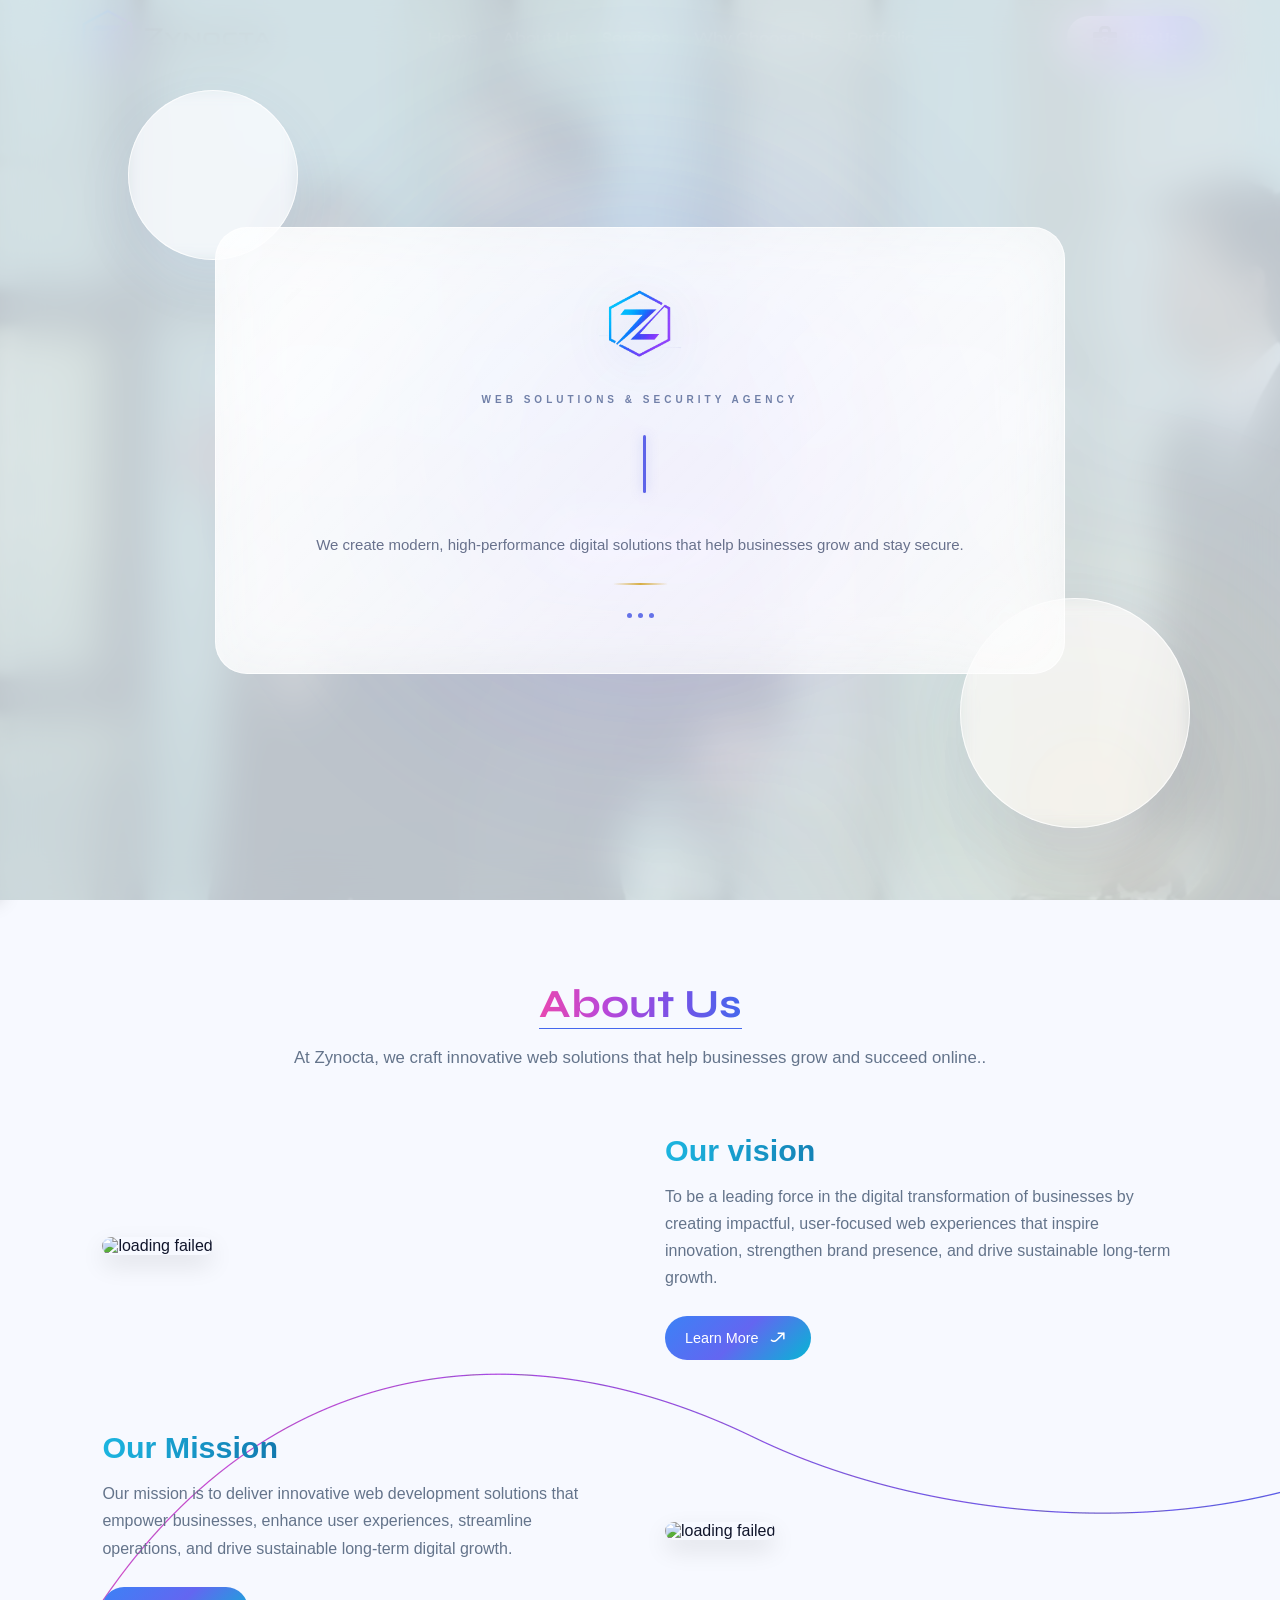
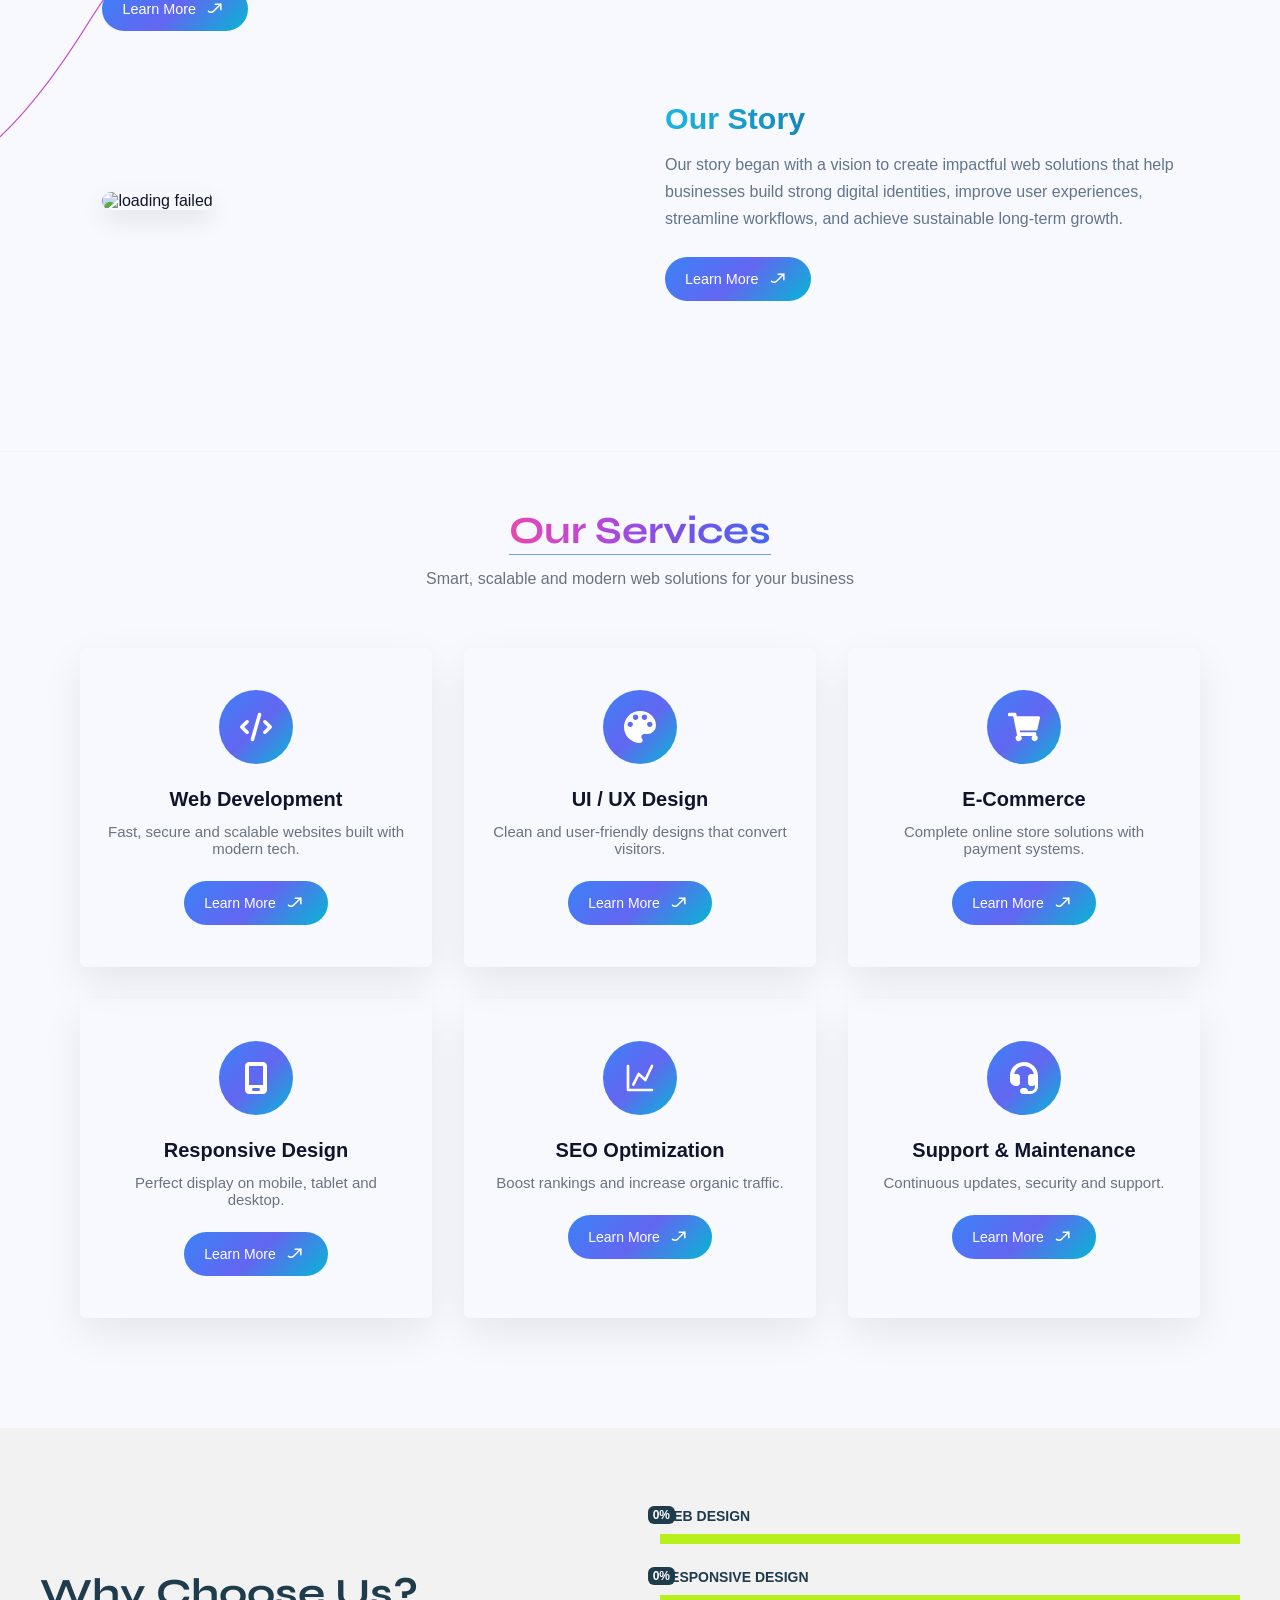
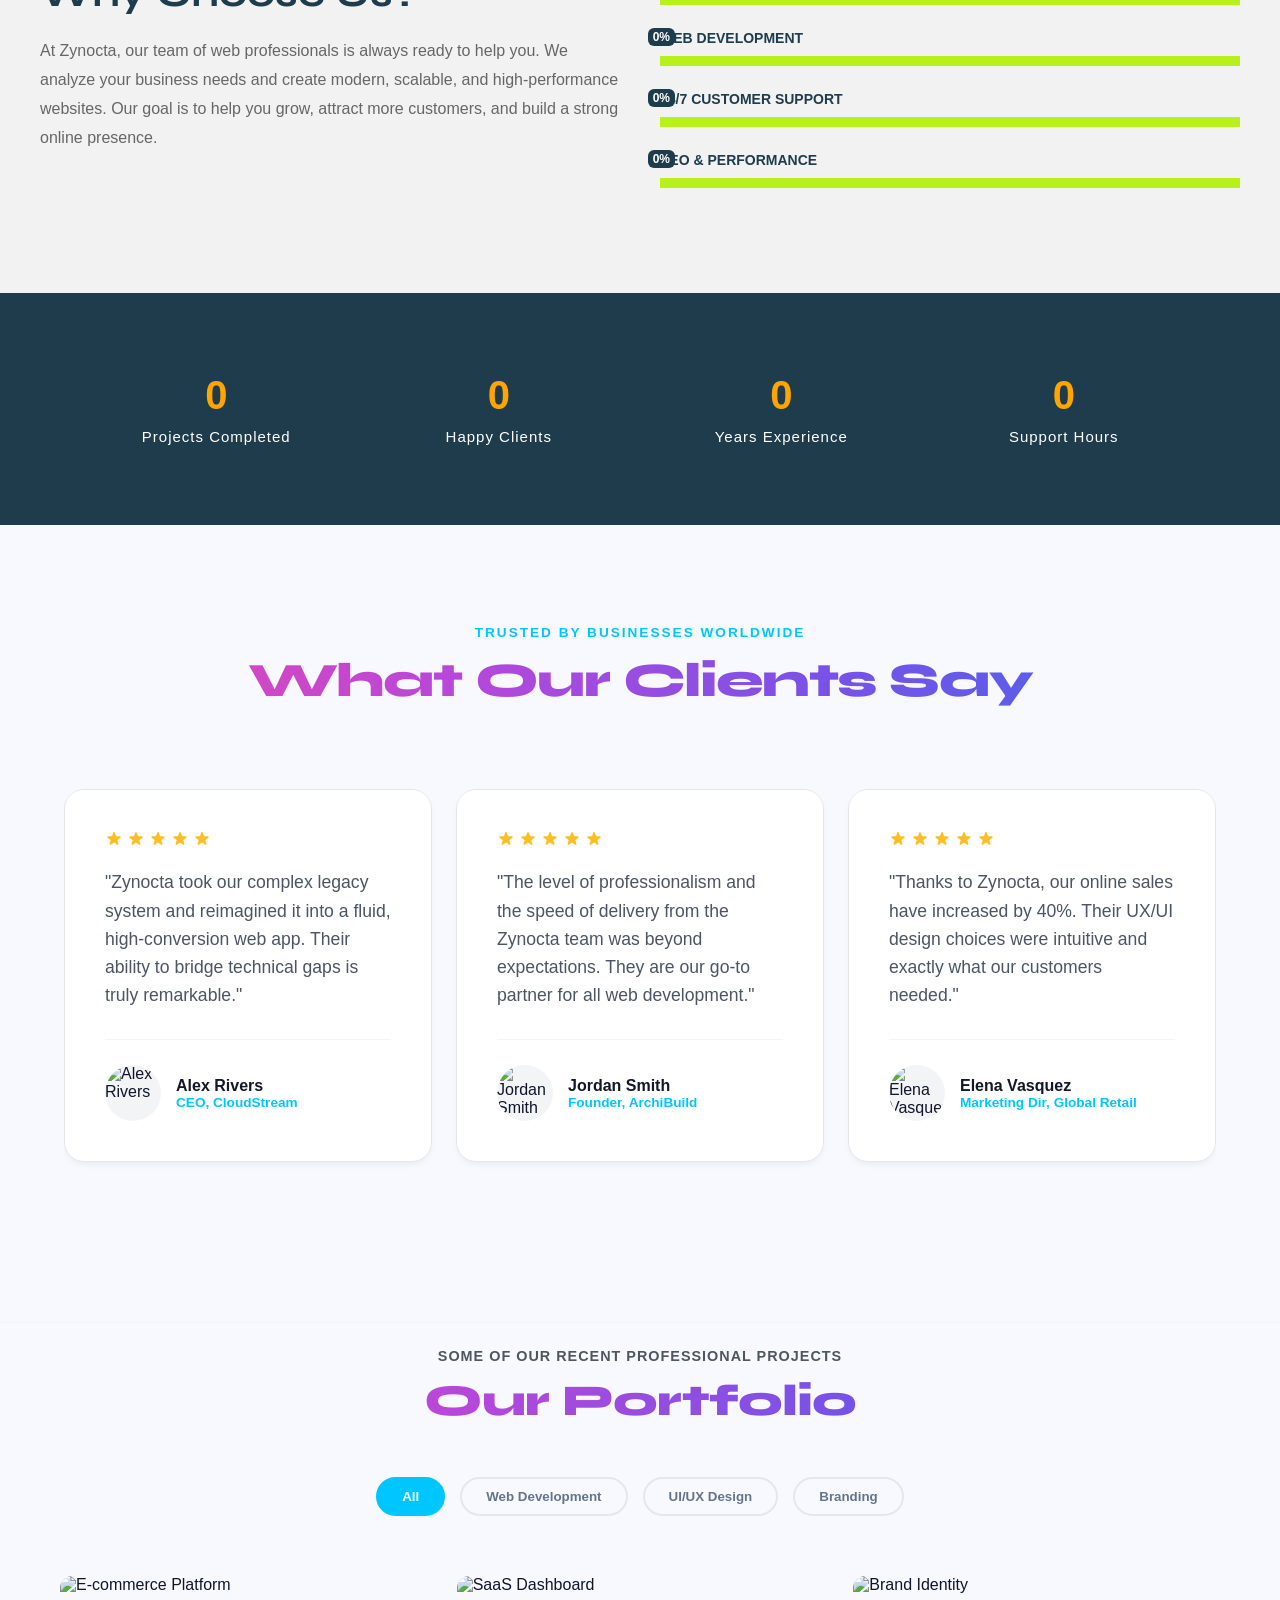
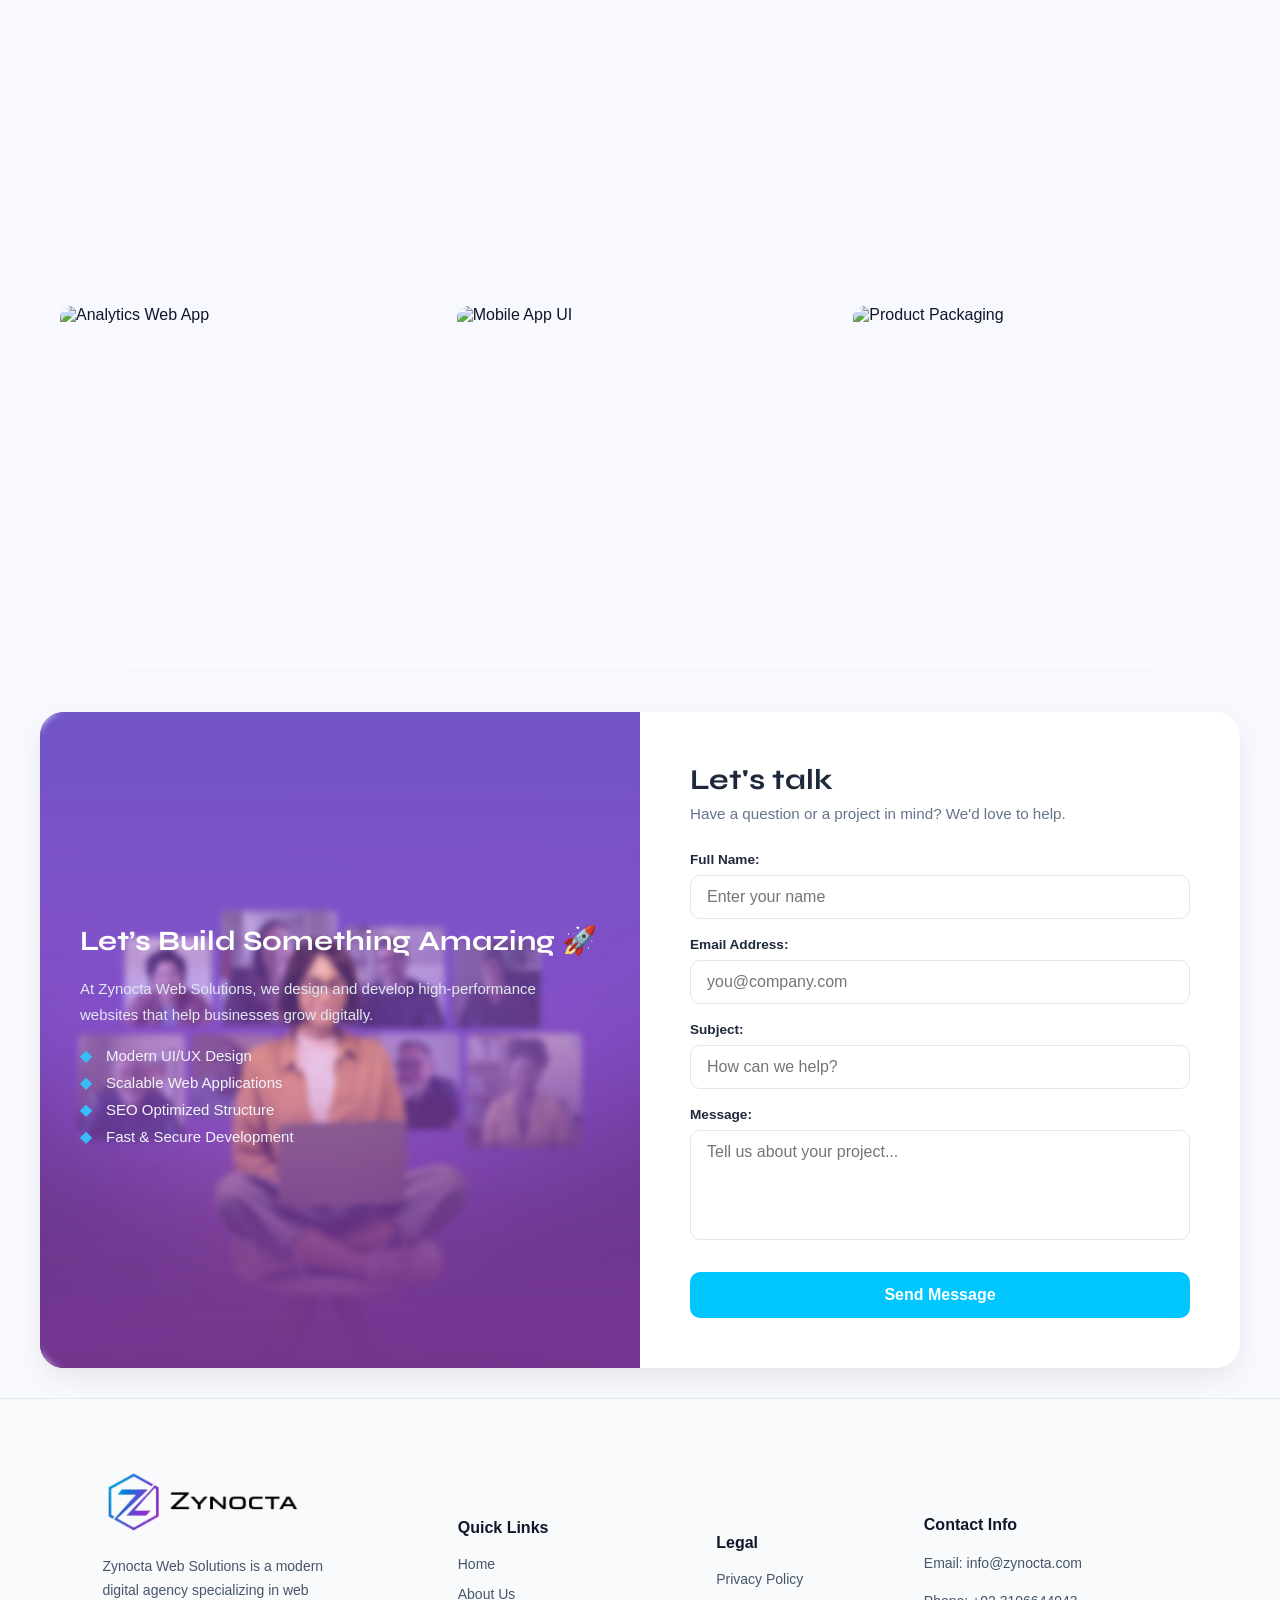
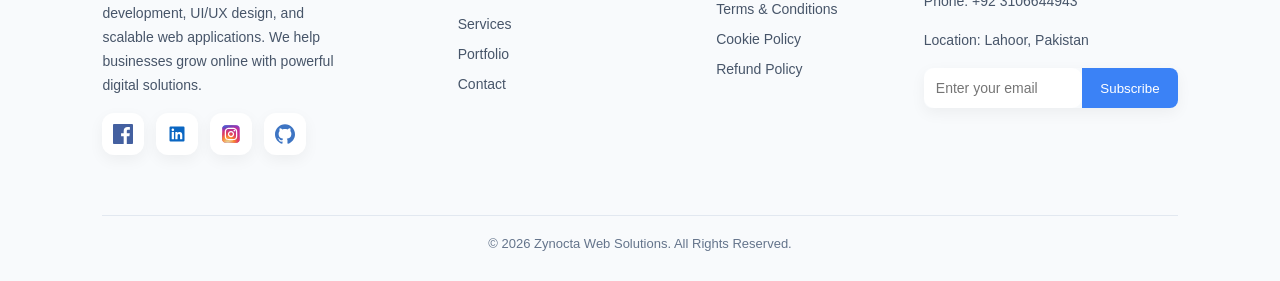
==== commit 91dcd8a7: "Update website design and functionality" ====
--- a/index.html
+++ b/index.html
@@ -1,44 +1,103 @@
 <!doctype html>
 <html lang="en">
-  <head>
-<meta charset="UTF-8">
-<meta name="viewport" content="width=device-width, initial-scale=1.0">
-
-<meta name="author" content="Shahzaib Hassan">
-
-<meta name="robots" content="index, follow">
-
-<title>Zynocta | Professional Web Development Agency</title>
-
-<meta name="description" content="Zynocta is a professional web development agency specializing in responsive websites, landing pages, business websites, portfolio websites, and modern web solutions.">
-
-<!-- Favicon -->
-<link rel="icon" type="image/png" sizes="32x32" href="/favicon-32x32.png">
-<link rel="icon" type="image/png" sizes="16x16" href="/favicon-16x16.png">
-<link rel="apple-touch-icon" href="/image/logo.png">
-
-<!-- CSS -->
-<link rel="stylesheet" href="style.css">
-<link rel="stylesheet" href="responsive.css">
-
-
-<link
-  rel="stylesheet"
-  href="https://cdnjs.cloudflare.com/ajax/libs/aos/2.3.4/aos.css"
-  integrity="sha512-1cK78a1o+ht2JcaW6g8OXYwqpev9+6GqOkz9xmBN9iUUhIndKtxwILGWYOSibOKjLsEdjyjZvYDq/cZwNeak0w=="
-  crossorigin="anonymous"
-  referrerpolicy="no-referrer"
-/>
-<!-- font  -->
-<link rel="preconnect" href="https://fonts.googleapis.com">
-<link rel="preconnect" href="https://fonts.gstatic.com" crossorigin>
-<link href="https://fonts.googleapis.com/css2?family=Syne:wght@400..800&display=swap" rel="stylesheet">
-</script>
-
-  </head>
-  <body>
-<!-- AI Chatbot -->
-<div class="chatbot">
+
+<head>
+  <meta charset="UTF-8">
+  <meta name="viewport" content="width=device-width, initial-scale=1.0">
+
+  <meta name="author" content="Shahzaib Hassan">
+
+  <meta name="robots" content="index, follow">
+
+  <title>Zynocta | Professional Web Development Agency</title>
+
+  <meta name="description"
+    content="Zynocta is a professional web development agency specializing in responsive websites, landing pages, business websites, portfolio websites, and modern web solutions.">
+
+  <!-- Favicon -->
+  <link rel="icon" type="image/png" sizes="32x32" href="/favicon-32x32.png">
+  <link rel="icon" type="image/png" sizes="16x16" href="/favicon-16x16.png">
+  <link rel="apple-touch-icon" href="/image/logo.png">
+
+  <!-- CSS -->
+  <link rel="stylesheet" href="style.css">
+  <link rel="stylesheet" href="responsive.css">
+
+
+  <link rel="stylesheet" href="https://cdnjs.cloudflare.com/ajax/libs/aos/2.3.4/aos.css"
+    integrity="sha512-1cK78a1o+ht2JcaW6g8OXYwqpev9+6GqOkz9xmBN9iUUhIndKtxwILGWYOSibOKjLsEdjyjZvYDq/cZwNeak0w=="
+    crossorigin="anonymous" referrerpolicy="no-referrer" />
+  <!-- font  -->
+  <link rel="preconnect" href="https://fonts.googleapis.com">
+  <link rel="preconnect" href="https://fonts.gstatic.com" crossorigin>
+  <link href="https://fonts.googleapis.com/css2?family=Syne:wght@400..800&display=swap" rel="stylesheet">
+  </script>
+
+</head>
+
+<body>
+  <!-- intro  -->
+  <div class="welcome-screen" id="welcomeScreen">
+
+    <!-- Background -->
+    <div class="light-glow"></div>
+
+    <!-- Glass Orbs -->
+    <div class="orb orb-one"></div>
+    <div class="orb orb-two"></div>
+
+
+    <!-- Glass Content -->
+    <div class="welcome-content">
+
+      <!-- Zynocta Logo -->
+      <img src="/image/logo.png  " alt="Zynocta" class="loga">
+
+
+      <!-- Small Label -->
+      <div class="small-label">
+        Web Solutions &amp; Security Agency
+      </div>
+
+
+      <!-- Typing Text -->
+      <div class="typing-wrapper">
+
+        <h1 class="typing" id="typingText"></h1>
+
+        <span class="cursor"></span>
+
+      </div>
+
+
+      <!-- Description -->
+      <p class="description">
+
+        We create modern, high-performance digital solutions that help businesses grow and stay secure.
+
+      </p>
+
+
+      <!-- Gold Accent -->
+      <div class="gold-line"></div>
+
+
+      <!-- Loading Dots -->
+      <div class="loading">
+
+        <span></span>
+        <span></span>
+        <span></span>
+
+      </div>
+
+    </div>
+
+  </div>
+
+
+  <!-- AI Chatbot -->
+  <!-- <div class="chatbot">
 
   <button class="chatbot-toggle" id="chatbotToggle">
     💬
@@ -75,63 +134,20 @@
 
   </div>
 
-</div>
-
-    <div id="preloader">
-      <div class="loader-circle"></div>
-    </div>
-    <!-- start header  -->
-    <header>
-
-      <nav>
-        <div class="logo" data-aos="zoom-in-right">
-          <img src="/image/logo_2-removebg-preview.webp" alt="Logo..." />
-        </div>
-        <!-- start nav item  -->
-        <div class="nav-item" data-aos="zoom-in">
-          <ul>
-            <li><a href="#">Home</a></li>
-            <li><a href="#about">About Us</a></li>
-            <li><a href="#services">Services</a></li>
-            <li><a href="#Why Choose Us">Why Choose Us</a></li>
-            <li><a href="#portfolio">Portfolio</a></li>
-          </ul>
-        </div>
-        <!-- start log in  -->
-        <div class="login" data-aos="zoom-in-left">
-          <a href="#form" class="login-btn" aria-label="Hire Zynocta agency">
-            <img
-              src="/svgicon/briefcase.svg"
-              alt="briefcase icon"
-              class="newicon"
-              aria-hidden="true"
-            />
-            Hire Us
-          </a>
-        </div>
-        <img
-          src="/svgicon//menu-svgrepo-com (1).svg"
-          alt="bar chart icon"
-          class="bar-chart newicon"
-          data-aos="fade-left"
-          aria-hidden="true"
-        />
-      </nav>
-    </header>
-    <!-- responsive -->
-    <div class="navbar">
-      <img
-        src="/svgicon/xmark-large-svgrepo-com.svg"
-        alt="xmark icon"
-        class="xmark newicon"
-        data-aos="fade-right"
-        aria-hidden="true"
-      />
-      <div class="logo">
+</div> -->
+
+  <div id="preloader">
+    <div class="loader-circle"></div>
+  </div>
+  <!-- start header  -->
+  <header>
+
+    <nav>
+      <div class="logo" data-aos="zoom-in-right">
         <img src="/image/logo_2-removebg-preview.webp" alt="Logo..." />
       </div>
       <!-- start nav item  -->
-      <div class="nav-item">
+      <div class="nav-item" data-aos="zoom-in">
         <ul>
           <li><a href="#">Home</a></li>
           <li><a href="#about">About Us</a></li>
@@ -141,805 +157,705 @@
         </ul>
       </div>
       <!-- start log in  -->
-      <div class="log">
-        <a href="#form" class="login-btn">
-          <img
-            src="/svgicon/briefcase.svg"
-            alt="briefcase icon"
-            class="newicon"
-            aria-hidden="true"
-          />
+      <div class="login" data-aos="zoom-in-left">
+        <a href="#form" class="login-btn" aria-label="Hire Zynocta agency">
+          <img src="/svgicon/briefcase.svg" alt="briefcase icon" class="newicon" aria-hidden="true" />
           Hire Us
         </a>
       </div>
-    </div>
-    <!-- hero section  -->
-    <section class="hero">
-      <video autoplay muted loop playsinline preload="none" class="bg-video">
-        <source src="/bg video.webm" type="video/webm" />
-        Your browser does not support the video tag.
-      </video>
-
-      <div class="hero-overlay"></div>
-
-      <div class="hero-content" data-aos="zoom-in">
-       <h1>Web Solutions Agency That Grows Your Business</h1>
-        <p>
-          Zynocta builds fast, modern websites designed to attract customers and
-          increase sales.
-        </p>
-        <a id="hero-btn" href="#form" class="cta-btn"
-          >Get Started
-          <img
-            src="/svgicon/right-arrow-alt-svgrepo-com.svg"
-            alt="hero arrow"
-            class="newicon"
-          />
-        </a>
-      </div>
-    </section>
-    <!-- start about section  -->
-    <section id="about" class="about">
-      <div class="main-about" data-aos="zoom-in-up">
-        <h2>About Us</h2>
-        <p>
-          At Zynocta, we craft innovative web solutions that help businesses
-          grow and succeed online..
-        </p>
-      </div>
-      <div class="about-data">
-        <div class="about-image" data-aos="fade-up-right">
-          <img
-            src="https://plus.unsplash.com/premium_vector-1682309081920-d2725d3e620c?w=500&auto=format&fit=crop&q=60&ixlib=rb-4.1.0&ixid=M3wxMjA3fDB8MHxzZWFyY2h8MXx8d2Vic2l0ZXxlbnwwfHwwfHx8MA%3D%3D"
-            alt="loading failed"
-          />
-        </div>
-
-        <div class="about-text" data-aos="fade-up-left">
-          <h3>Our vision</h3>
-          <p>
-            To be a leading force in the digital transformation of businesses by
-            creating impactful, user-focused web experiences that inspire
-            innovation, strengthen brand presence, and drive sustainable
-            long-term growth.
-          </p>
-          <button class="about-btn">
-            Learn More
-            <img
-              src="/svgicon/right-arrow-alt-svgrepo-com.svg"
-              alt="arrow icon"
-              class="newicon"
-            />
-          </button>
-        </div>
-      </div>
-
-      <div class="about-data">
-        <div class="about-text" data-aos="fade-up-right">
-          <h3>Our Mission</h3>
-          <p>
-            Our mission is to deliver innovative web development solutions that
-            empower businesses, enhance user experiences, streamline operations,
-            and drive sustainable long-term digital growth.
-          </p>
-          <button class="about-btn">
-            Learn More
-            <img
-              src="/svgicon/right-arrow-alt-svgrepo-com.svg"
-              alt="arrow icon"
-              class="newicon"
-            />
-          </button>
-        </div>
-
-        <div class="about-image" data-aos="fade-up-left">
-          <img
-            src="https://plus.unsplash.com/premium_vector-1682309085673-3f99339397f4?w=500&auto=format&fit=crop&q=60&ixlib=rb-4.1.0&ixid=M3wxMjA3fDB8MHxwaG90by1yZWxhdGVkfDQzfHx8ZW58MHx8fHx8"
-            alt="loading failed"
-          />
-        </div>
-      </div>
-
-      <div class="about-data">
-        <div class="about-image" data-aos="fade-up-right">
-          <img
-            src="https://plus.unsplash.com/premium_vector-1682298545718-d32ae0b5a44a?w=500&auto=format&fit=crop&q=60&ixlib=rb-4.1.0&ixid=M3wxMjA3fDB8MHxwaG90by1yZWxhdGVkfDEwOHx8fGVufDB8fHx8fA%3D%3D"
-            alt="loading failed"
-          />
-        </div>
-
-        <div class="about-text" data-aos="fade-up-left">
-          <h3>Our Story</h3>
-          <p>
-            Our story began with a vision to create impactful web solutions that
-            help businesses build strong digital identities, improve user
-            experiences, streamline workflows, and achieve sustainable long-term
-            growth.
-          </p>
-          <button class="about-btn">
-            Learn More
-            <img
-              src="/svgicon/right-arrow-alt-svgrepo-com.svg"
-              alt="arrow icon"
-              class="newicon"
-            />
-          </button>
-        </div>
-      </div>
-    </section>
-    <!-- SERVICES SECTION -->
-    <section id="services" class="services">
-      <div class="service-heading" data-aos="zoom-in-up">
-        <h1>Our Services</h1>
-        <p>Smart, scalable and modern web solutions for your business</p>
-      </div>
-      <div class="service-grid">
-        <div class="service-card" data-aos="fade-up">
-          <div class="icon">
-            <img
-              src="/svgicon/code.svg"
-              alt="web development icon"
-              class="newicon"
-            />
-          </div>
-          <h3>Web Development</h3>
-          <p>Fast, secure and scalable websites built with modern tech.</p>
-          <a href="#" class="service-btn"
-            >Learn More
-            <img
-              src="/svgicon/right-arrow-alt-svgrepo-com.svg"
-              alt="arrow icon"
-              class="newicon"
-          /></a>
-        </div>
-
-        <div class="service-card" data-aos="fade-up" data-aos-delay="100">
-          <div class="icon">
-            <img
-              src="/svgicon/palette.svg"
-              alt="ui/ux design icon"
-              class="newicon"
-            />
-          </div>
-          <h3>UI / UX Design</h3>
-          <p>Clean and user-friendly designs that convert visitors.</p>
-          <a href="#" class="service-btn"
-            >Learn More
-            <img
-              src="/svgicon/right-arrow-alt-svgrepo-com.svg"
-              alt="arrow icon"
-              class="newicon"
-          /></a>
-        </div>
-
-        <div class="service-card" data-aos="fade-up" data-aos-delay="200">
-          <div class="icon">
-            <img
-              src="/svgicon/shopping-cart.svg"
-              alt="e-commerce icon"
-              class="newicon"
-            />
-          </div>
-          <h3>E-Commerce</h3>
-          <p>Complete online store solutions with payment systems.</p>
-          <a href="#" class="service-btn"
-            >Learn More
-            <img
-              src="/svgicon/right-arrow-alt-svgrepo-com.svg"
-              alt="arrow icon"
-              class="newicon"
-          /></a>
-        </div>
-
-        <div class="service-card" data-aos="fade-up" data-aos-delay="300">
-          <div class="icon">
-            <img
-              src="/svgicon/mobile-screen.svg"
-              alt="responsive design icon"
-              class="newicon"
-            />
-          </div>
-          <h3>Responsive Design</h3>
-          <p>Perfect display on mobile, tablet and desktop.</p>
-          <a href="#" class="service-btn"
-            >Learn More
-            <img
-              src="/svgicon/right-arrow-alt-svgrepo-com.svg"
-              alt="arrow icon"
-              class="newicon"
-          /></a>
-        </div>
-
-        <div class="service-card" data-aos="fade-up" data-aos-delay="400">
-          <div class="icon">
-            <img
-              src="/svgicon/chart-line.svg"
-              alt="seo optimization icon"
-              class="newicon"
-            />
-          </div>
-          <h3>SEO Optimization</h3>
-          <p>Boost rankings and increase organic traffic.</p>
-          <a href="#" class="service-btn"
-            >Learn More
-            <img
-              src="/svgicon/right-arrow-alt-svgrepo-com.svg"
-              alt="arrow icon"
-              class="newicon"
-          /></a>
-        </div>
-
-        <div class="service-card" data-aos="fade-up" data-aos-delay="500">
-          <div class="icon">
-            <img
-              src="/svgicon/headset.svg"
-              alt="customer support icon"
-              class="newicon"
-            />
-          </div>
-          <h3>Support & Maintenance</h3>
-          <p>Continuous updates, security and support.</p>
-          <a href="#" class="service-btn"
-            >Learn More
-            <img
-              src="/svgicon/right-arrow-alt-svgrepo-com.svg"
-              alt="arrow icon"
-              class="newicon"
-          /></a>
-        </div>
-      </div>
-    </section>
-    <!-- start why us section  -->
-    <section id="Why Choose Us" class="why-us">
-      <div class="container">
-        <!-- Left Content -->
-        <div class="why-left" data-aos="fade-right">
-          <h2>Why Choose Us?</h2>
-          <p>
-            At Zynocta, our team of web professionals is always ready to help
-            you. We analyze your business needs and create modern, scalable, and
-            high-performance websites. Our goal is to help you grow, attract
-            more customers, and build a strong online presence.
-          </p>
-        </div>
-
-        <!-- Right Skills -->
-        <div class="why-right" data-aos="fade-left">
-          <div class="skill" data-aos="fade-up" data-aos-delay="100">
-            <h4>WEB DESIGN</h4>
-            <div class="progress">
-              <span data-width="90"><b>0%</b></span>
-            </div>
-          </div>
-
-          <div class="skill" data-aos="fade-up" data-aos-delay="200">
-            <h4>RESPONSIVE DESIGN</h4>
-            <div class="progress">
-              <span data-width="100"><b>0%</b></span>
-            </div>
-          </div>
-
-          <div class="skill" data-aos="fade-up" data-aos-delay="300">
-            <h4>WEB DEVELOPMENT</h4>
-            <div class="progress">
-              <span data-width="90"><b>0%</b></span>
-            </div>
-          </div>
-
-          <div class="skill" data-aos="fade-up" data-aos-delay="400">
-            <h4>24/7 CUSTOMER SUPPORT</h4>
-            <div class="progress">
-              <span data-width="94"><b>0%</b></span>
-            </div>
-          </div>
-
-          <div class="skill" data-aos="fade-up" data-aos-delay="500">
-            <h4>SEO & PERFORMANCE</h4>
-            <div class="progress">
-              <span data-width="94"><b>0%</b></span>
-            </div>
-          </div>
-        </div>
-      </div>
-    </section>
-    <!-- start counter section  -->
-    <section class="counter-section" data-aos="fade-up">
-      <div class="counter-container">
-        <div class="counter-box" data-aos="zoom-in" data-aos-delay="100">
-          <h2 class="counter" data-target="120">0</h2>
-          <p>Projects Completed</p>
-        </div>
-
-        <div class="counter-box" data-aos="zoom-in" data-aos-delay="200">
-          <h2 class="counter" data-target="80">0</h2>
-          <p>Happy Clients</p>
-        </div>
-
-        <div class="counter-box" data-aos="zoom-in" data-aos-delay="300">
-          <h2 class="counter" data-target="5">0</h2>
-          <p>Years Experience</p>
-        </div>
-
-        <div class="counter-box" data-aos="zoom-in" data-aos-delay="400">
-          <h2 class="counter" data-target="24">0</h2>
-          <p>Support Hours</p>
-        </div>
-      </div>
-    </section>
-    <!-- start testimonial section -->
-    <section class="testimonial-container">
-      <div class="section-intro">
-        <span class="sub-heading">Trusted by businesses worldwide</span>
-        <h2 class="main-heading">What Our Clients Say</h2>
-      </div>
-
-      <div class="slider-wrapper">
-        <div class="slider-track" id="sliderTrack">
-          <!-- Testimonial 1 -->
-          <div class="testimonial-card">
-            <div>
-              <div class="star-rating">
-                <svg viewBox="0 0 20 20">
-                  <path
-                    d="M9.049 2.927c.3-.921 1.603-.921 1.902 0l1.07 3.292a1 1 0 00.95.69h3.462c.969 0 1.371 1.24.588 1.81l-2.8 2.034a1 1 0 00-.364 1.118l1.07 3.292c.3.921-.755 1.688-1.54 1.118l-2.8-2.034a1 1 0 00-1.175 0l-2.8 2.034c-.784.57-1.838-.197-1.539-1.118l1.07-3.292a1 1 0 00-.364-1.118L2.98 8.72c-.783-.57-.38-1.81.588-1.81h3.461a1 1 0 00.951-.69l1.07-3.292z"
-                  />
-                </svg>
-                <svg viewBox="0 0 20 20">
-                  <path
-                    d="M9.049 2.927c.3-.921 1.603-.921 1.902 0l1.07 3.292a1 1 0 00.95.69h3.462c.969 0 1.371 1.24.588 1.81l-2.8 2.034a1 1 0 00-.364 1.118l1.07 3.292c.3.921-.755 1.688-1.54 1.118l-2.8-2.034a1 1 0 00-1.175 0l-2.8 2.034c-.784.57-1.838-.197-1.539-1.118l1.07-3.292a1 1 0 00-.364-1.118L2.98 8.72c-.783-.57-.38-1.81.588-1.81h3.461a1 1 0 00.951-.69l1.07-3.292z"
-                  />
-                </svg>
-                <svg viewBox="0 0 20 20">
-                  <path
-                    d="M9.049 2.927c.3-.921 1.603-.921 1.902 0l1.07 3.292a1 1 0 00.95.69h3.462c.969 0 1.371 1.24.588 1.81l-2.8 2.034a1 1 0 00-.364 1.118l1.07 3.292c.3.921-.755 1.688-1.54 1.118l-2.8-2.034a1 1 0 00-1.175 0l-2.8 2.034c-.784.57-1.838-.197-1.539-1.118l1.07-3.292a1 1 0 00-.364-1.118L2.98 8.72c-.783-.57-.38-1.81.588-1.81h3.461a1 1 0 00.951-.69l1.07-3.292z"
-                  />
-                </svg>
-                <svg viewBox="0 0 20 20">
-                  <path
-                    d="M9.049 2.927c.3-.921 1.603-.921 1.902 0l1.07 3.292a1 1 0 00.95.69h3.462c.969 0 1.371 1.24.588 1.81l-2.8 2.034a1 1 0 00-.364 1.118l1.07 3.292c.3.921-.755 1.688-1.54 1.118l-2.8-2.034a1 1 0 00-1.175 0l-2.8 2.034c-.784.57-1.838-.197-1.539-1.118l1.07-3.292a1 1 0 00-.364-1.118L2.98 8.72c-.783-.57-.38-1.81.588-1.81h3.461a1 1 0 00.951-.69l1.07-3.292z"
-                  />
-                </svg>
-                <svg viewBox="0 0 20 20">
-                  <path
-                    d="M9.049 2.927c.3-.921 1.603-.921 1.902 0l1.07 3.292a1 1 0 00.95.69h3.462c.969 0 1.371 1.24.588 1.81l-2.8 2.034a1 1 0 00-.364 1.118l1.07 3.292c.3.921-.755 1.688-1.54 1.118l-2.8-2.034a1 1 0 00-1.175 0l-2.8 2.034c-.784.57-1.838-.197-1.539-1.118l1.07-3.292a1 1 0 00-.364-1.118L2.98 8.72c-.783-.57-.38-1.81.588-1.81h3.461a1 1 0 00.951-.69l1.07-3.292z"
-                  />
-                </svg>
-              </div>
-              <p class="quote-text">
-                "Zynocta took our complex legacy system and reimagined it into a
-                fluid, high-conversion web app. Their ability to bridge
-                technical gaps is truly remarkable."
-              </p>
-            </div>
-            <div class="client-profile">
-              <img
-                src="https://i.pravatar.cc/150?u=1"
-                alt="Alex Rivers"
-                class="client-avatar"
-              />
-              <div class="client-info">
-                <h4>Alex Rivers</h4>
-                <p>CEO, CloudStream</p>
-              </div>
-            </div>
-          </div>
-
-          <!-- Testimonial 2 -->
-          <div class="testimonial-card">
-            <div>
-              <div class="star-rating">
-                <!-- SVGs omitted here for brevity, keep the 5 stars from card 1 -->
-                <svg viewBox="0 0 20 20">
-                  <path
-                    d="M9.049 2.927c.3-.921 1.603-.921 1.902 0l1.07 3.292a1 1 0 00.95.69h3.462c.969 0 1.371 1.24.588 1.81l-2.8 2.034a1 1 0 00-.364 1.118l1.07 3.292c.3.921-.755 1.688-1.54 1.118l-2.8-2.034a1 1 0 00-1.175 0l-2.8 2.034c-.784.57-1.838-.197-1.539-1.118l1.07-3.292a1 1 0 00-.364-1.118L2.98 8.72c-.783-.57-.38-1.81.588-1.81h3.461a1 1 0 00.951-.69l1.07-3.292z"
-                  />
-                </svg>
-                <svg viewBox="0 0 20 20">
-                  <path
-                    d="M9.049 2.927c.3-.921 1.603-.921 1.902 0l1.07 3.292a1 1 0 00.95.69h3.462c.969 0 1.371 1.24.588 1.81l-2.8 2.034a1 1 0 00-.364 1.118l1.07 3.292c.3.921-.755 1.688-1.54 1.118l-2.8-2.034a1 1 0 00-1.175 0l-2.8 2.034c-.784.57-1.838-.197-1.539-1.118l1.07-3.292a1 1 0 00-.364-1.118L2.98 8.72c-.783-.57-.38-1.81.588-1.81h3.461a1 1 0 00.951-.69l1.07-3.292z"
-                  />
-                </svg>
-                <svg viewBox="0 0 20 20">
-                  <path
-                    d="M9.049 2.927c.3-.921 1.603-.921 1.902 0l1.07 3.292a1 1 0 00.95.69h3.462c.969 0 1.371 1.24.588 1.81l-2.8 2.034a1 1 0 00-.364 1.118l1.07 3.292c.3.921-.755 1.688-1.54 1.118l-2.8-2.034a1 1 0 00-1.175 0l-2.8 2.034c-.784.57-1.838-.197-1.539-1.118l1.07-3.292a1 1 0 00-.364-1.118L2.98 8.72c-.783-.57-.38-1.81.588-1.81h3.461a1 1 0 00.951-.69l1.07-3.292z"
-                  />
-                </svg>
-                <svg viewBox="0 0 20 20">
-                  <path
-                    d="M9.049 2.927c.3-.921 1.603-.921 1.902 0l1.07 3.292a1 1 0 00.95.69h3.462c.969 0 1.371 1.24.588 1.81l-2.8 2.034a1 1 0 00-.364 1.118l1.07 3.292c.3.921-.755 1.688-1.54 1.118l-2.8-2.034a1 1 0 00-1.175 0l-2.8 2.034c-.784.57-1.838-.197-1.539-1.118l1.07-3.292a1 1 0 00-.364-1.118L2.98 8.72c-.783-.57-.38-1.81.588-1.81h3.461a1 1 0 00.951-.69l1.07-3.292z"
-                  />
-                </svg>
-                <svg viewBox="0 0 20 20">
-                  <path
-                    d="M9.049 2.927c.3-.921 1.603-.921 1.902 0l1.07 3.292a1 1 0 00.95.69h3.462c.969 0 1.371 1.24.588 1.81l-2.8 2.034a1 1 0 00-.364 1.118l1.07 3.292c.3.921-.755 1.688-1.54 1.118l-2.8-2.034a1 1 0 00-1.175 0l-2.8 2.034c-.784.57-1.838-.197-1.539-1.118l1.07-3.292a1 1 0 00-.364-1.118L2.98 8.72c-.783-.57-.38-1.81.588-1.81h3.461a1 1 0 00.951-.69l1.07-3.292z"
-                  />
-                </svg>
-              </div>
-              <p class="quote-text">
-                "The level of professionalism and the speed of delivery from the
-                Zynocta team was beyond expectations. They are our go-to partner
-                for all web development."
-              </p>
-            </div>
-            <div class="client-profile">
-              <img
-                src="https://i.pravatar.cc/150?u=2"
-                alt="Jordan Smith"
-                class="client-avatar"
-              />
-              <div class="client-info">
-                <h4>Jordan Smith</h4>
-                <p>Founder, ArchiBuild</p>
-              </div>
-            </div>
-          </div>
-
-          <!-- Testimonial 3 -->
-          <div class="testimonial-card">
-            <div>
-              <div class="star-rating">
-                <svg viewBox="0 0 20 20">
-                  <path
-                    d="M9.049 2.927c.3-.921 1.603-.921 1.902 0l1.07 3.292a1 1 0 00.95.69h3.462c.969 0 1.371 1.24.588 1.81l-2.8 2.034a1 1 0 00-.364 1.118l1.07 3.292c.3.921-.755 1.688-1.54 1.118l-2.8-2.034a1 1 0 00-1.175 0l-2.8 2.034c-.784.57-1.838-.197-1.539-1.118l1.07-3.292a1 1 0 00-.364-1.118L2.98 8.72c-.783-.57-.38-1.81.588-1.81h3.461a1 1 0 00.951-.69l1.07-3.292z"
-                  />
-                </svg>
-                <svg viewBox="0 0 20 20">
-                  <path
-                    d="M9.049 2.927c.3-.921 1.603-.921 1.902 0l1.07 3.292a1 1 0 00.95.69h3.462c.969 0 1.371 1.24.588 1.81l-2.8 2.034a1 1 0 00-.364 1.118l1.07 3.292c.3.921-.755 1.688-1.54 1.118l-2.8-2.034a1 1 0 00-1.175 0l-2.8 2.034c-.784.57-1.838-.197-1.539-1.118l1.07-3.292a1 1 0 00-.364-1.118L2.98 8.72c-.783-.57-.38-1.81.588-1.81h3.461a1 1 0 00.951-.69l1.07-3.292z"
-                  />
-                </svg>
-                <svg viewBox="0 0 20 20">
-                  <path
-                    d="M9.049 2.927c.3-.921 1.603-.921 1.902 0l1.07 3.292a1 1 0 00.95.69h3.462c.969 0 1.371 1.24.588 1.81l-2.8 2.034a1 1 0 00-.364 1.118l1.07 3.292c.3.921-.755 1.688-1.54 1.118l-2.8-2.034a1 1 0 00-1.175 0l-2.8 2.034c-.784.57-1.838-.197-1.539-1.118l1.07-3.292a1 1 0 00-.364-1.118L2.98 8.72c-.783-.57-.38-1.81.588-1.81h3.461a1 1 0 00.951-.69l1.07-3.292z"
-                  />
-                </svg>
-                <svg viewBox="0 0 20 20">
-                  <path
-                    d="M9.049 2.927c.3-.921 1.603-.921 1.902 0l1.07 3.292a1 1 0 00.95.69h3.462c.969 0 1.371 1.24.588 1.81l-2.8 2.034a1 1 0 00-.364 1.118l1.07 3.292c.3.921-.755 1.688-1.54 1.118l-2.8-2.034a1 1 0 00-1.175 0l-2.8 2.034c-.784.57-1.838-.197-1.539-1.118l1.07-3.292a1 1 0 00-.364-1.118L2.98 8.72c-.783-.57-.38-1.81.588-1.81h3.461a1 1 0 00.951-.69l1.07-3.292z"
-                  />
-                </svg>
-                <svg viewBox="0 0 20 20">
-                  <path
-                    d="M9.049 2.927c.3-.921 1.603-.921 1.902 0l1.07 3.292a1 1 0 00.95.69h3.462c.969 0 1.371 1.24.588 1.81l-2.8 2.034a1 1 0 00-.364 1.118l1.07 3.292c.3.921-.755 1.688-1.54 1.118l-2.8-2.034a1 1 0 00-1.175 0l-2.8 2.034c-.784.57-1.838-.197-1.539-1.118l1.07-3.292a1 1 0 00-.364-1.118L2.98 8.72c-.783-.57-.38-1.81.588-1.81h3.461a1 1 0 00.951-.69l1.07-3.292z"
-                  />
-                </svg>
-              </div>
-              <p class="quote-text">
-                "Thanks to Zynocta, our online sales have increased by 40%.
-                Their UX/UI design choices were intuitive and exactly what our
-                customers needed."
-              </p>
-            </div>
-            <div class="client-profile">
-              <img
-                src="https://i.pravatar.cc/150?u=4"
-                alt="Elena Vasquez"
-                class="client-avatar"
-              />
-              <div class="client-info">
-                <h4>Elena Vasquez</h4>
-                <p>Marketing Dir, Global Retail</p>
-              </div>
-            </div>
-          </div>
-
-          <!-- Testimonial 4 (For Smooth Loop) -->
-          <div class="testimonial-card">
-            <div>
-              <div class="star-rating">
-                <svg viewBox="0 0 20 20">
-                  <path
-                    d="M9.049 2.927c.3-.921 1.603-.921 1.902 0l1.07 3.292a1 1 0 00.95.69h3.462c.969 0 1.371 1.24.588 1.81l-2.8 2.034a1 1 0 00-.364 1.118l1.07 3.292c.3.921-.755 1.688-1.54 1.118l-2.8-2.034a1 1 0 00-1.175 0l-2.8 2.034c-.784.57-1.838-.197-1.539-1.118l1.07-3.292a1 1 0 00-.364-1.118L2.98 8.72c-.783-.57-.38-1.81.588-1.81h3.461a1 1 0 00.951-.69l1.07-3.292z"
-                  />
-                </svg>
-                <svg viewBox="0 0 20 20">
-                  <path
-                    d="M9.049 2.927c.3-.921 1.603-.921 1.902 0l1.07 3.292a1 1 0 00.95.69h3.462c.969 0 1.371 1.24.588 1.81l-2.8 2.034a1 1 0 00-.364 1.118l1.07 3.292c.3.921-.755 1.688-1.54 1.118l-2.8-2.034a1 1 0 00-1.175 0l-2.8 2.034c-.784.57-1.838-.197-1.539-1.118l1.07-3.292a1 1 0 00-.364-1.118L2.98 8.72c-.783-.57-.38-1.81.588-1.81h3.461a1 1 0 00.951-.69l1.07-3.292z"
-                  />
-                </svg>
-                <svg viewBox="0 0 20 20">
-                  <path
-                    d="M9.049 2.927c.3-.921 1.603-.921 1.902 0l1.07 3.292a1 1 0 00.95.69h3.462c.969 0 1.371 1.24.588 1.81l-2.8 2.034a1 1 0 00-.364 1.118l1.07 3.292c.3.921-.755 1.688-1.54 1.118l-2.8-2.034a1 1 0 00-1.175 0l-2.8 2.034c-.784.57-1.838-.197-1.539-1.118l1.07-3.292a1 1 0 00-.364-1.118L2.98 8.72c-.783-.57-.38-1.81.588-1.81h3.461a1 1 0 00.951-.69l1.07-3.292z"
-                  />
-                </svg>
-                <svg viewBox="0 0 20 20">
-                  <path
-                    d="M9.049 2.927c.3-.921 1.603-.921 1.902 0l1.07 3.292a1 1 0 00.95.69h3.462c.969 0 1.371 1.24.588 1.81l-2.8 2.034a1 1 0 00-.364 1.118l1.07 3.292c.3.921-.755 1.688-1.54 1.118l-2.8-2.034a1 1 0 00-1.175 0l-2.8 2.034c-.784.57-1.838-.197-1.539-1.118l1.07-3.292a1 1 0 00-.364-1.118L2.98 8.72c-.783-.57-.38-1.81.588-1.81h3.461a1 1 0 00.951-.69l1.07-3.292z"
-                  />
-                </svg>
-                <svg viewBox="0 0 20 20">
-                  <path
-                    d="M9.049 2.927c.3-.921 1.603-.921 1.902 0l1.07 3.292a1 1 0 00.95.69h3.462c.969 0 1.371 1.24.588 1.81l-2.8 2.034a1 1 0 00-.364 1.118l1.07 3.292c.3.921-.755 1.688-1.54 1.118l-2.8-2.034a1 1 0 00-1.175 0l-2.8 2.034c-.784.57-1.838-.197-1.539-1.118l1.07-3.292a1 1 0 00-.364-1.118L2.98 8.72c-.783-.57-.38-1.81.588-1.81h3.461a1 1 0 00.951-.69l1.07-3.292z"
-                  />
-                </svg>
-              </div>
-              <p class="quote-text">
-                "Seamless communication and a focus on scalability. Zynocta
-                helped us build an infrastructure that grows as we do."
-              </p>
-            </div>
-            <div class="client-profile">
-              <img
-                src="https://i.pravatar.cc/150?u=8"
-                alt="Marcus Gray"
-                class="client-avatar"
-              />
-              <div class="client-info">
-                <h4>Marcus Gray</h4>
-                <p>CTO, Finova Tech</p>
-              </div>
-            </div>
-          </div>
-        </div>
-      </div>
-
-      <!-- Navigation Dots -->
-      <div class="slider-dots" id="dots"></div>
-    </section>
-    <!-- portfolio section  -->
-    <section id="portfolio" class="portfolio-section">
-      <div class="port-container">
-        <!-- Section Header -->
-        <div class="section-header">
-          <span class="subheading"
-            >Some of our recent professional projects</span
-          >
-          <h2 class="heading">Our Portfolio</h2>
-        </div>
-
-        <!-- Filter Controls -->
-        <div class="filter-controls">
-          <button class="filter-btn active" data-filter="all">All</button>
-          <button class="filter-btn" data-filter="web">Web Development</button>
-          <button class="filter-btn" data-filter="uiux">UI/UX Design</button>
-          <button class="filter-btn" data-filter="branding">Branding</button>
-        </div>
-
-        <!-- Portfolio Grid -->
-        <div class="portfolio-grid" id="portfolioGrid">
-          <!-- Item 1: Web -->
-          <div class="portfolio-item" data-category="web">
-            <div class="item-inner">
-              <img
-                src="https://images.unsplash.com/photo-1460925895917-afdab827c52f?auto=format&fit=crop&w=800&q=80"
-                alt="E-commerce Platform"
-              />
-              <div class="item-overlay">
-                <div class="overlay-content">
-                  <span class="category-tag">Web Development</span>
-                  <h3 class="project-title">Nexus E-commerce</h3>
-                  <a href="#" class="view-project">View Project Details →</a>
-                </div>
-              </div>
-            </div>
-          </div>
-
-          <!-- Item 2: UI/UX -->
-          <div class="portfolio-item" data-category="uiux">
-            <div class="item-inner">
-              <img
-                src="https://images.unsplash.com/photo-1556155092-490a1ba16284?w=500&auto=format&fit=crop&q=60&ixlib=rb-4.1.0&ixid=M3wxMjA3fDB8MHxzZWFyY2h8Mnx8c2Fhc3xlbnwwfHwwfHx8MA%3D%3D"
-                alt="SaaS Dashboard"
-              />
-              <div class="item-overlay">
-                <div class="overlay-content">
-                  <span class="category-tag">UI/UX Design</span>
-                  <h3 class="project-title">Lumina Dashboard</h3>
-                  <a href="#" class="view-project">View Project Details →</a>
-                </div>
-              </div>
-            </div>
-          </div>
-
-          <!-- Item 3: Branding -->
-          <div class="portfolio-item" data-category="branding">
-            <div class="item-inner">
-              <img
-                src="https://images.unsplash.com/photo-1614036634955-ae5e90f9b9eb?w=500&auto=format&fit=crop&q=60&ixlib=rb-4.1.0&ixid=M3wxMjA3fDB8MHxzZWFyY2h8Mnx8QnJhbmQlMjBJZGVudGl0eXxlbnwwfHwwfHx8MA%3D%3D"
-                alt="Brand Identity"
-              />
-              <div class="item-overlay">
-                <div class="overlay-content">
-                  <span class="category-tag">Branding</span>
-                  <h3 class="project-title">Veridian Identity</h3>
-                  <a href="#" class="view-project">View Project Details →</a>
-                </div>
-              </div>
-            </div>
-          </div>
-
-          <!-- Item 4: Web -->
-          <div class="portfolio-item" data-category="web">
-            <div class="item-inner">
-              <img
-                src="https://images.unsplash.com/photo-1551288049-bebda4e38f71?auto=format&fit=crop&w=800&q=80"
-                alt="Analytics Web App"
-              />
-              <div class="item-overlay">
-                <div class="overlay-content">
-                  <span class="category-tag">Web Development</span>
-                  <h3 class="project-title">DataPulse App</h3>
-                  <a href="#" class="view-project">View Project Details →</a>
-                </div>
-              </div>
-            </div>
-          </div>
-
-          <!-- Item 5: UI/UX -->
-          <div class="portfolio-item" data-category="uiux">
-            <div class="item-inner">
-              <img
-                src="https://images.unsplash.com/photo-1558655146-d09347e92766?auto=format&fit=crop&w=800&q=80"
-                alt="Mobile App UI"
-              />
-              <div class="item-overlay">
-                <div class="overlay-content">
-                  <span class="category-tag">UI/UX Design</span>
-                  <h3 class="project-title">Zenith Mobile</h3>
-                  <a href="#" class="view-project">View Project Details →</a>
-                </div>
-              </div>
-            </div>
-          </div>
-
-          <!-- Item 6: Branding -->
-          <div class="portfolio-item" data-category="branding">
-            <div class="item-inner">
-              <img
-                src="https://images.unsplash.com/photo-1626785774573-4b799315345d?auto=format&fit=crop&w=800&q=80"
-                alt="Product Packaging"
-              />
-              <div class="item-overlay">
-                <div class="overlay-content">
-                  <span class="category-tag">Branding</span>
-                  <h3 class="project-title">EcoPackage Concept</h3>
-                  <a href="#" class="view-project">View Project Details →</a>
-                </div>
-              </div>
-            </div>
-          </div>
-        </div>
-      </div>
-    </section>
-    <!-- start form section  -->
-    <hr />
-    <div  class="contact-card">
-      <div class="image-side">
-        <div class="overlay">
-      <h2>Let’s Build Something Amazing 🚀</h2>
-      <p>
-        At Zynocta Web Solutions, we design and develop high-performance 
-        websites that help businesses grow digitally.
-      </p>
-
-      <ul class="contact-features">
-        <li>Modern UI/UX Design</li>
-        <li>Scalable Web Applications</li>
-        <li>SEO Optimized Structure</li>
-        <li>Fast & Secure Development</li>
-      </ul>
-    </div>
-      </div>
-
-      <div class="form-side" id="form">
-        <div class="form-header">
-          <h2>Let's talk</h2>
-          <p>Have a question or a project in mind? We'd love to help.</p>
-        </div>
-
-        <form id="zynoctaForm" action="https://formspree.io/f/mwprrkvr" method="post">
-          <div class="form-group">
-            <label for="name">Full Name:</label>
-            <input type="text" id="name" name="name" placeholder="Enter your name" required />
-            <div class="error-text" id="nameError">Please enter your name.</div>
-          </div>
-
-          <div class="form-group">
-            <label for="email">Email Address:</label>
-            <input type="email" id="email" name="email" placeholder="you@company.com" required />
-            <div class="error-text" id="emailError">
-              Please enter a valid email.
-            </div>
-          </div>
-
-          <div class="form-group">
-            <label for="subject">Subject:</label>
-            <input type="text" id="subject" name="subject" placeholder="How can we help?" required />
-            <div class="error-text" id="subjectError">Subject is required.</div>
-          </div>
-
-          <div class="form-group">
-            <label for="message">Message:</label>
-            <textarea
-              id="message"
-              name="message"
-              placeholder="Tell us about your project..."
-              required
-            ></textarea>
-            <div class="error-text" id="messageError">
-              Please enter a message.
-            </div>
-          </div>
-
-          <button type="submit" id="submitBtn">Send Message</button>
-        </form>
-
-        <div id="success-msg">
-          <strong>Success!</strong> Your message has been sent to the Zynocta
-          team.
-        </div>
-      </div>
-    </div>
-    <!-- start footer section  -->
-    <footer class="footer">
-  <div class="footer-container">
-
-    <!-- Column 1 -->
-    <div class="footer-col">
-      <img class="footer-logo" src="/image/logo_2-removebg-preview.webp" alt="Zynocta Logo">
-      <p>
-        Zynocta Web Solutions is a modern digital agency specializing in 
-        web development, UI/UX design, and scalable web applications. 
-        We help businesses grow online with powerful digital solutions.
-      </p>
-
-      <div class="social-links">
-        <a href="https://web.facebook.com/people/Malik-Shahzaib-Hassan/pfbid02CagQ6afqBz3aZazXYBExwBzQX9Jty7th7teLDWzdbM72JimqVdLMtQmWTRVHCYzrl/" target="_blank"><img src="/svgicon/facebook-color-svgrepo-com (1).svg"  alt="facebook" class="social-icon"></a>
-        <a href="https://www.linkedin.com/in/malik-shahzaib-hassan-b34140420" target="_blank"><img src="/svgicon/linkedin-svgrepo-com.svg" alt="linkedin" class="social-icon"></a>
-        <a href="https://web.facebook.com/people/Malik-Shahzaib-Hassan/pfbid02CagQ6afqBz3aZazXYBExwBzQX9Jty7th7teLDWzdbM72JimqVdLMtQmWTRVHCYzrl/" target="_blank"><img src="/svgicon/instagram-1-svgrepo-com.svg" alt="instagram" class="social-icon"></a>
-        <a href="https://github.com/repos?q=owner%3A%40me" target="_blank"><img src="/svgicon/github-color-svgrepo-com.svg" alt="github" class="social-icon"></a>
-      </div>
-    </div>
-
-    <!-- Column 2 -->
-    <div class="footer-col">
-      <h3>Quick Links</h3>
+      <img src="/svgicon//menu-svgrepo-com (1).svg" alt="bar chart icon" class="bar-chart newicon" data-aos="fade-left"
+        aria-hidden="true" />
+    </nav>
+  </header>
+  <!-- responsive -->
+  <div class="navbar">
+    <img src="/svgicon/xmark-large-svgrepo-com.svg" alt="xmark icon" class="xmark newicon" data-aos="fade-right"
+      aria-hidden="true" />
+    <div class="logo">
+      <img src="/image/logo_2-removebg-preview.webp" alt="Logo..." />
+    </div>
+    <!-- start nav item  -->
+    <div class="nav-item">
       <ul>
         <li><a href="#">Home</a></li>
-        <li><a href="#">About Us</a></li>
-        <li><a href="#">Services</a></li>
-        <li><a href="#">Portfolio</a></li>
-        <li><a href="#">Contact</a></li>
+        <li><a href="#about">About Us</a></li>
+        <li><a href="#services">Services</a></li>
+        <li><a href="#Why Choose Us">Why Choose Us</a></li>
+        <li><a href="#portfolio">Portfolio</a></li>
       </ul>
     </div>
-
-    <!-- Column 3 -->
-    <div class="footer-col">
-  <h3>Legal</h3>
-  <ul>
-    <li><a href="privacy.html">Privacy Policy</a></li>
-    <li><a href="term.html">Terms &amp; Conditions</a></li>
-    <li><a href="cookies.html">Cookie Policy</a></li>
-    <li><a href="refund.html">Refund Policy</a></li>
-  </ul>
-</div>
-
-    <!-- Column 4 -->
-    <div class="footer-col">
-      <h3>Contact Info</h3>
-      <p>Email: info@zynocta.com</p>
-      <p>Phone: +92 3106644943</p>
-      <p>Location: Lahoor, Pakistan</p>
-
-      <form class="newsletter">
-        <input type="email" placeholder="Enter your email" required>
-        <button type="submit">Subscribe</button>
+    <!-- start log in  -->
+    <div class="log">
+      <a href="#form" class="login-btn">
+        <img src="/svgicon/briefcase.svg" alt="briefcase icon" class="newicon" aria-hidden="true" />
+        Hire Us
+      </a>
+    </div>
+  </div>
+  <!-- hero section  -->
+  <section class="hero">
+    <video autoplay muted loop playsinline preload="none" class="bg-video">
+      <source src="/bg video.webm" type="video/webm" />
+      Your browser does not support the video tag.
+    </video>
+
+    <div class="hero-overlay"></div>
+
+    <div class="hero-content" data-aos="zoom-in">
+      <h1>Web Solutions Agency That Grows Your Business</h1>
+      <p>
+        Zynocta builds fast, modern websites designed to attract customers and
+        increase sales.
+      </p>
+      <a id="hero-btn" href="#form" class="cta-btn">Get Started
+        <img src="/svgicon/right-arrow-alt-svgrepo-com.svg" alt="hero arrow" class="newicon" />
+      </a>
+    </div>
+  </section>
+  <!-- start about section  -->
+  <section id="about" class="about">
+    <div class="main-about" data-aos="zoom-in-up">
+      <h2>About Us</h2>
+      <p>
+        At Zynocta, we craft innovative web solutions that help businesses
+        grow and succeed online..
+      </p>
+    </div>
+    <div class="about-data">
+      <div class="about-image" data-aos="fade-up-right">
+        <img
+          src="https://plus.unsplash.com/premium_vector-1682309081920-d2725d3e620c?w=500&auto=format&fit=crop&q=60&ixlib=rb-4.1.0&ixid=M3wxMjA3fDB8MHxzZWFyY2h8MXx8d2Vic2l0ZXxlbnwwfHwwfHx8MA%3D%3D"
+          alt="loading failed" />
+      </div>
+
+      <div class="about-text" data-aos="fade-up-left">
+        <h3>Our vision</h3>
+        <p>
+          To be a leading force in the digital transformation of businesses by
+          creating impactful, user-focused web experiences that inspire
+          innovation, strengthen brand presence, and drive sustainable
+          long-term growth.
+        </p>
+        <button class="about-btn">
+          Learn More
+          <img src="/svgicon/right-arrow-alt-svgrepo-com.svg" alt="arrow icon" class="newicon" />
+        </button>
+      </div>
+    </div>
+
+    <div class="about-data">
+      <div class="about-text" data-aos="fade-up-right">
+        <h3>Our Mission</h3>
+        <p>
+          Our mission is to deliver innovative web development solutions that
+          empower businesses, enhance user experiences, streamline operations,
+          and drive sustainable long-term digital growth.
+        </p>
+        <button class="about-btn">
+          Learn More
+          <img src="/svgicon/right-arrow-alt-svgrepo-com.svg" alt="arrow icon" class="newicon" />
+        </button>
+      </div>
+
+      <div class="about-image" data-aos="fade-up-left">
+        <img
+          src="https://plus.unsplash.com/premium_vector-1682309085673-3f99339397f4?w=500&auto=format&fit=crop&q=60&ixlib=rb-4.1.0&ixid=M3wxMjA3fDB8MHxwaG90by1yZWxhdGVkfDQzfHx8ZW58MHx8fHx8"
+          alt="loading failed" />
+      </div>
+    </div>
+
+    <div class="about-data">
+      <div class="about-image" data-aos="fade-up-right">
+        <img
+          src="https://plus.unsplash.com/premium_vector-1682298545718-d32ae0b5a44a?w=500&auto=format&fit=crop&q=60&ixlib=rb-4.1.0&ixid=M3wxMjA3fDB8MHxwaG90by1yZWxhdGVkfDEwOHx8fGVufDB8fHx8fA%3D%3D"
+          alt="loading failed" />
+      </div>
+
+      <div class="about-text" data-aos="fade-up-left">
+        <h3>Our Story</h3>
+        <p>
+          Our story began with a vision to create impactful web solutions that
+          help businesses build strong digital identities, improve user
+          experiences, streamline workflows, and achieve sustainable long-term
+          growth.
+        </p>
+        <button class="about-btn">
+          Learn More
+          <img src="/svgicon/right-arrow-alt-svgrepo-com.svg" alt="arrow icon" class="newicon" />
+        </button>
+      </div>
+    </div>
+  </section>
+  <!-- SERVICES SECTION -->
+  <section id="services" class="services">
+    <div class="service-heading" data-aos="zoom-in-up">
+      <h1>Our Services</h1>
+      <p>Smart, scalable and modern web solutions for your business</p>
+    </div>
+    <div class="service-grid">
+      <div class="service-card" data-aos="fade-up">
+        <div class="icon">
+          <img src="/svgicon/code.svg" alt="web development icon" class="newicon" />
+        </div>
+        <h3>Web Development</h3>
+        <p>Fast, secure and scalable websites built with modern tech.</p>
+        <a href="#" class="service-btn">Learn More
+          <img src="/svgicon/right-arrow-alt-svgrepo-com.svg" alt="arrow icon" class="newicon" /></a>
+      </div>
+
+      <div class="service-card" data-aos="fade-up" data-aos-delay="100">
+        <div class="icon">
+          <img src="/svgicon/palette.svg" alt="ui/ux design icon" class="newicon" />
+        </div>
+        <h3>UI / UX Design</h3>
+        <p>Clean and user-friendly designs that convert visitors.</p>
+        <a href="#" class="service-btn">Learn More
+          <img src="/svgicon/right-arrow-alt-svgrepo-com.svg" alt="arrow icon" class="newicon" /></a>
+      </div>
+
+      <div class="service-card" data-aos="fade-up" data-aos-delay="200">
+        <div class="icon">
+          <img src="/svgicon/shopping-cart.svg" alt="e-commerce icon" class="newicon" />
+        </div>
+        <h3>E-Commerce</h3>
+        <p>Complete online store solutions with payment systems.</p>
+        <a href="#" class="service-btn">Learn More
+          <img src="/svgicon/right-arrow-alt-svgrepo-com.svg" alt="arrow icon" class="newicon" /></a>
+      </div>
+
+      <div class="service-card" data-aos="fade-up" data-aos-delay="300">
+        <div class="icon">
+          <img src="/svgicon/mobile-screen.svg" alt="responsive design icon" class="newicon" />
+        </div>
+        <h3>Responsive Design</h3>
+        <p>Perfect display on mobile, tablet and desktop.</p>
+        <a href="#" class="service-btn">Learn More
+          <img src="/svgicon/right-arrow-alt-svgrepo-com.svg" alt="arrow icon" class="newicon" /></a>
+      </div>
+
+      <div class="service-card" data-aos="fade-up" data-aos-delay="400">
+        <div class="icon">
+          <img src="/svgicon/chart-line.svg" alt="seo optimization icon" class="newicon" />
+        </div>
+        <h3>SEO Optimization</h3>
+        <p>Boost rankings and increase organic traffic.</p>
+        <a href="#" class="service-btn">Learn More
+          <img src="/svgicon/right-arrow-alt-svgrepo-com.svg" alt="arrow icon" class="newicon" /></a>
+      </div>
+
+      <div class="service-card" data-aos="fade-up" data-aos-delay="500">
+        <div class="icon">
+          <img src="/svgicon/headset.svg" alt="customer support icon" class="newicon" />
+        </div>
+        <h3>Support & Maintenance</h3>
+        <p>Continuous updates, security and support.</p>
+        <a href="#" class="service-btn">Learn More
+          <img src="/svgicon/right-arrow-alt-svgrepo-com.svg" alt="arrow icon" class="newicon" /></a>
+      </div>
+    </div>
+  </section>
+  <!-- start why us section  -->
+  <section id="Why Choose Us" class="why-us">
+    <div class="container">
+      <!-- Left Content -->
+      <div class="why-left" data-aos="fade-right">
+        <h2>Why Choose Us?</h2>
+        <p>
+          At Zynocta, our team of web professionals is always ready to help
+          you. We analyze your business needs and create modern, scalable, and
+          high-performance websites. Our goal is to help you grow, attract
+          more customers, and build a strong online presence.
+        </p>
+      </div>
+
+      <!-- Right Skills -->
+      <div class="why-right" data-aos="fade-left">
+        <div class="skill" data-aos="fade-up" data-aos-delay="100">
+          <h4>WEB DESIGN</h4>
+          <div class="progress">
+            <span data-width="90"><b>0%</b></span>
+          </div>
+        </div>
+
+        <div class="skill" data-aos="fade-up" data-aos-delay="200">
+          <h4>RESPONSIVE DESIGN</h4>
+          <div class="progress">
+            <span data-width="100"><b>0%</b></span>
+          </div>
+        </div>
+
+        <div class="skill" data-aos="fade-up" data-aos-delay="300">
+          <h4>WEB DEVELOPMENT</h4>
+          <div class="progress">
+            <span data-width="90"><b>0%</b></span>
+          </div>
+        </div>
+
+        <div class="skill" data-aos="fade-up" data-aos-delay="400">
+          <h4>24/7 CUSTOMER SUPPORT</h4>
+          <div class="progress">
+            <span data-width="94"><b>0%</b></span>
+          </div>
+        </div>
+
+        <div class="skill" data-aos="fade-up" data-aos-delay="500">
+          <h4>SEO & PERFORMANCE</h4>
+          <div class="progress">
+            <span data-width="94"><b>0%</b></span>
+          </div>
+        </div>
+      </div>
+    </div>
+  </section>
+  <!-- start counter section  -->
+  <section class="counter-section" data-aos="fade-up">
+    <div class="counter-container">
+      <div class="counter-box" data-aos="zoom-in" data-aos-delay="100">
+        <h2 class="counter" data-target="120">0</h2>
+        <p>Projects Completed</p>
+      </div>
+
+      <div class="counter-box" data-aos="zoom-in" data-aos-delay="200">
+        <h2 class="counter" data-target="80">0</h2>
+        <p>Happy Clients</p>
+      </div>
+
+      <div class="counter-box" data-aos="zoom-in" data-aos-delay="300">
+        <h2 class="counter" data-target="5">0</h2>
+        <p>Years Experience</p>
+      </div>
+
+      <div class="counter-box" data-aos="zoom-in" data-aos-delay="400">
+        <h2 class="counter" data-target="24">0</h2>
+        <p>Support Hours</p>
+      </div>
+    </div>
+  </section>
+  <!-- start testimonial section -->
+  <section class="testimonial-container">
+    <div class="section-intro">
+      <span class="sub-heading">Trusted by businesses worldwide</span>
+      <h2 class="main-heading">What Our Clients Say</h2>
+    </div>
+
+    <div class="slider-wrapper">
+      <div class="slider-track" id="sliderTrack">
+        <!-- Testimonial 1 -->
+        <div class="testimonial-card">
+          <div>
+            <div class="star-rating">
+              <svg viewBox="0 0 20 20">
+                <path
+                  d="M9.049 2.927c.3-.921 1.603-.921 1.902 0l1.07 3.292a1 1 0 00.95.69h3.462c.969 0 1.371 1.24.588 1.81l-2.8 2.034a1 1 0 00-.364 1.118l1.07 3.292c.3.921-.755 1.688-1.54 1.118l-2.8-2.034a1 1 0 00-1.175 0l-2.8 2.034c-.784.57-1.838-.197-1.539-1.118l1.07-3.292a1 1 0 00-.364-1.118L2.98 8.72c-.783-.57-.38-1.81.588-1.81h3.461a1 1 0 00.951-.69l1.07-3.292z" />
+              </svg>
+              <svg viewBox="0 0 20 20">
+                <path
+                  d="M9.049 2.927c.3-.921 1.603-.921 1.902 0l1.07 3.292a1 1 0 00.95.69h3.462c.969 0 1.371 1.24.588 1.81l-2.8 2.034a1 1 0 00-.364 1.118l1.07 3.292c.3.921-.755 1.688-1.54 1.118l-2.8-2.034a1 1 0 00-1.175 0l-2.8 2.034c-.784.57-1.838-.197-1.539-1.118l1.07-3.292a1 1 0 00-.364-1.118L2.98 8.72c-.783-.57-.38-1.81.588-1.81h3.461a1 1 0 00.951-.69l1.07-3.292z" />
+              </svg>
+              <svg viewBox="0 0 20 20">
+                <path
+                  d="M9.049 2.927c.3-.921 1.603-.921 1.902 0l1.07 3.292a1 1 0 00.95.69h3.462c.969 0 1.371 1.24.588 1.81l-2.8 2.034a1 1 0 00-.364 1.118l1.07 3.292c.3.921-.755 1.688-1.54 1.118l-2.8-2.034a1 1 0 00-1.175 0l-2.8 2.034c-.784.57-1.838-.197-1.539-1.118l1.07-3.292a1 1 0 00-.364-1.118L2.98 8.72c-.783-.57-.38-1.81.588-1.81h3.461a1 1 0 00.951-.69l1.07-3.292z" />
+              </svg>
+              <svg viewBox="0 0 20 20">
+                <path
+                  d="M9.049 2.927c.3-.921 1.603-.921 1.902 0l1.07 3.292a1 1 0 00.95.69h3.462c.969 0 1.371 1.24.588 1.81l-2.8 2.034a1 1 0 00-.364 1.118l1.07 3.292c.3.921-.755 1.688-1.54 1.118l-2.8-2.034a1 1 0 00-1.175 0l-2.8 2.034c-.784.57-1.838-.197-1.539-1.118l1.07-3.292a1 1 0 00-.364-1.118L2.98 8.72c-.783-.57-.38-1.81.588-1.81h3.461a1 1 0 00.951-.69l1.07-3.292z" />
+              </svg>
+              <svg viewBox="0 0 20 20">
+                <path
+                  d="M9.049 2.927c.3-.921 1.603-.921 1.902 0l1.07 3.292a1 1 0 00.95.69h3.462c.969 0 1.371 1.24.588 1.81l-2.8 2.034a1 1 0 00-.364 1.118l1.07 3.292c.3.921-.755 1.688-1.54 1.118l-2.8-2.034a1 1 0 00-1.175 0l-2.8 2.034c-.784.57-1.838-.197-1.539-1.118l1.07-3.292a1 1 0 00-.364-1.118L2.98 8.72c-.783-.57-.38-1.81.588-1.81h3.461a1 1 0 00.951-.69l1.07-3.292z" />
+              </svg>
+            </div>
+            <p class="quote-text">
+              "Zynocta took our complex legacy system and reimagined it into a
+              fluid, high-conversion web app. Their ability to bridge
+              technical gaps is truly remarkable."
+            </p>
+          </div>
+          <div class="client-profile">
+            <img src="https://i.pravatar.cc/150?u=1" alt="Alex Rivers" class="client-avatar" />
+            <div class="client-info">
+              <h4>Alex Rivers</h4>
+              <p>CEO, CloudStream</p>
+            </div>
+          </div>
+        </div>
+
+        <!-- Testimonial 2 -->
+        <div class="testimonial-card">
+          <div>
+            <div class="star-rating">
+              <!-- SVGs omitted here for brevity, keep the 5 stars from card 1 -->
+              <svg viewBox="0 0 20 20">
+                <path
+                  d="M9.049 2.927c.3-.921 1.603-.921 1.902 0l1.07 3.292a1 1 0 00.95.69h3.462c.969 0 1.371 1.24.588 1.81l-2.8 2.034a1 1 0 00-.364 1.118l1.07 3.292c.3.921-.755 1.688-1.54 1.118l-2.8-2.034a1 1 0 00-1.175 0l-2.8 2.034c-.784.57-1.838-.197-1.539-1.118l1.07-3.292a1 1 0 00-.364-1.118L2.98 8.72c-.783-.57-.38-1.81.588-1.81h3.461a1 1 0 00.951-.69l1.07-3.292z" />
+              </svg>
+              <svg viewBox="0 0 20 20">
+                <path
+                  d="M9.049 2.927c.3-.921 1.603-.921 1.902 0l1.07 3.292a1 1 0 00.95.69h3.462c.969 0 1.371 1.24.588 1.81l-2.8 2.034a1 1 0 00-.364 1.118l1.07 3.292c.3.921-.755 1.688-1.54 1.118l-2.8-2.034a1 1 0 00-1.175 0l-2.8 2.034c-.784.57-1.838-.197-1.539-1.118l1.07-3.292a1 1 0 00-.364-1.118L2.98 8.72c-.783-.57-.38-1.81.588-1.81h3.461a1 1 0 00.951-.69l1.07-3.292z" />
+              </svg>
+              <svg viewBox="0 0 20 20">
+                <path
+                  d="M9.049 2.927c.3-.921 1.603-.921 1.902 0l1.07 3.292a1 1 0 00.95.69h3.462c.969 0 1.371 1.24.588 1.81l-2.8 2.034a1 1 0 00-.364 1.118l1.07 3.292c.3.921-.755 1.688-1.54 1.118l-2.8-2.034a1 1 0 00-1.175 0l-2.8 2.034c-.784.57-1.838-.197-1.539-1.118l1.07-3.292a1 1 0 00-.364-1.118L2.98 8.72c-.783-.57-.38-1.81.588-1.81h3.461a1 1 0 00.951-.69l1.07-3.292z" />
+              </svg>
+              <svg viewBox="0 0 20 20">
+                <path
+                  d="M9.049 2.927c.3-.921 1.603-.921 1.902 0l1.07 3.292a1 1 0 00.95.69h3.462c.969 0 1.371 1.24.588 1.81l-2.8 2.034a1 1 0 00-.364 1.118l1.07 3.292c.3.921-.755 1.688-1.54 1.118l-2.8-2.034a1 1 0 00-1.175 0l-2.8 2.034c-.784.57-1.838-.197-1.539-1.118l1.07-3.292a1 1 0 00-.364-1.118L2.98 8.72c-.783-.57-.38-1.81.588-1.81h3.461a1 1 0 00.951-.69l1.07-3.292z" />
+              </svg>
+              <svg viewBox="0 0 20 20">
+                <path
+                  d="M9.049 2.927c.3-.921 1.603-.921 1.902 0l1.07 3.292a1 1 0 00.95.69h3.462c.969 0 1.371 1.24.588 1.81l-2.8 2.034a1 1 0 00-.364 1.118l1.07 3.292c.3.921-.755 1.688-1.54 1.118l-2.8-2.034a1 1 0 00-1.175 0l-2.8 2.034c-.784.57-1.838-.197-1.539-1.118l1.07-3.292a1 1 0 00-.364-1.118L2.98 8.72c-.783-.57-.38-1.81.588-1.81h3.461a1 1 0 00.951-.69l1.07-3.292z" />
+              </svg>
+            </div>
+            <p class="quote-text">
+              "The level of professionalism and the speed of delivery from the
+              Zynocta team was beyond expectations. They are our go-to partner
+              for all web development."
+            </p>
+          </div>
+          <div class="client-profile">
+            <img src="https://i.pravatar.cc/150?u=2" alt="Jordan Smith" class="client-avatar" />
+            <div class="client-info">
+              <h4>Jordan Smith</h4>
+              <p>Founder, ArchiBuild</p>
+            </div>
+          </div>
+        </div>
+
+        <!-- Testimonial 3 -->
+        <div class="testimonial-card">
+          <div>
+            <div class="star-rating">
+              <svg viewBox="0 0 20 20">
+                <path
+                  d="M9.049 2.927c.3-.921 1.603-.921 1.902 0l1.07 3.292a1 1 0 00.95.69h3.462c.969 0 1.371 1.24.588 1.81l-2.8 2.034a1 1 0 00-.364 1.118l1.07 3.292c.3.921-.755 1.688-1.54 1.118l-2.8-2.034a1 1 0 00-1.175 0l-2.8 2.034c-.784.57-1.838-.197-1.539-1.118l1.07-3.292a1 1 0 00-.364-1.118L2.98 8.72c-.783-.57-.38-1.81.588-1.81h3.461a1 1 0 00.951-.69l1.07-3.292z" />
+              </svg>
+              <svg viewBox="0 0 20 20">
+                <path
+                  d="M9.049 2.927c.3-.921 1.603-.921 1.902 0l1.07 3.292a1 1 0 00.95.69h3.462c.969 0 1.371 1.24.588 1.81l-2.8 2.034a1 1 0 00-.364 1.118l1.07 3.292c.3.921-.755 1.688-1.54 1.118l-2.8-2.034a1 1 0 00-1.175 0l-2.8 2.034c-.784.57-1.838-.197-1.539-1.118l1.07-3.292a1 1 0 00-.364-1.118L2.98 8.72c-.783-.57-.38-1.81.588-1.81h3.461a1 1 0 00.951-.69l1.07-3.292z" />
+              </svg>
+              <svg viewBox="0 0 20 20">
+                <path
+                  d="M9.049 2.927c.3-.921 1.603-.921 1.902 0l1.07 3.292a1 1 0 00.95.69h3.462c.969 0 1.371 1.24.588 1.81l-2.8 2.034a1 1 0 00-.364 1.118l1.07 3.292c.3.921-.755 1.688-1.54 1.118l-2.8-2.034a1 1 0 00-1.175 0l-2.8 2.034c-.784.57-1.838-.197-1.539-1.118l1.07-3.292a1 1 0 00-.364-1.118L2.98 8.72c-.783-.57-.38-1.81.588-1.81h3.461a1 1 0 00.951-.69l1.07-3.292z" />
+              </svg>
+              <svg viewBox="0 0 20 20">
+                <path
+                  d="M9.049 2.927c.3-.921 1.603-.921 1.902 0l1.07 3.292a1 1 0 00.95.69h3.462c.969 0 1.371 1.24.588 1.81l-2.8 2.034a1 1 0 00-.364 1.118l1.07 3.292c.3.921-.755 1.688-1.54 1.118l-2.8-2.034a1 1 0 00-1.175 0l-2.8 2.034c-.784.57-1.838-.197-1.539-1.118l1.07-3.292a1 1 0 00-.364-1.118L2.98 8.72c-.783-.57-.38-1.81.588-1.81h3.461a1 1 0 00.951-.69l1.07-3.292z" />
+              </svg>
+              <svg viewBox="0 0 20 20">
+                <path
+                  d="M9.049 2.927c.3-.921 1.603-.921 1.902 0l1.07 3.292a1 1 0 00.95.69h3.462c.969 0 1.371 1.24.588 1.81l-2.8 2.034a1 1 0 00-.364 1.118l1.07 3.292c.3.921-.755 1.688-1.54 1.118l-2.8-2.034a1 1 0 00-1.175 0l-2.8 2.034c-.784.57-1.838-.197-1.539-1.118l1.07-3.292a1 1 0 00-.364-1.118L2.98 8.72c-.783-.57-.38-1.81.588-1.81h3.461a1 1 0 00.951-.69l1.07-3.292z" />
+              </svg>
+            </div>
+            <p class="quote-text">
+              "Thanks to Zynocta, our online sales have increased by 40%.
+              Their UX/UI design choices were intuitive and exactly what our
+              customers needed."
+            </p>
+          </div>
+          <div class="client-profile">
+            <img src="https://i.pravatar.cc/150?u=4" alt="Elena Vasquez" class="client-avatar" />
+            <div class="client-info">
+              <h4>Elena Vasquez</h4>
+              <p>Marketing Dir, Global Retail</p>
+            </div>
+          </div>
+        </div>
+
+        <!-- Testimonial 4 (For Smooth Loop) -->
+        <div class="testimonial-card">
+          <div>
+            <div class="star-rating">
+              <svg viewBox="0 0 20 20">
+                <path
+                  d="M9.049 2.927c.3-.921 1.603-.921 1.902 0l1.07 3.292a1 1 0 00.95.69h3.462c.969 0 1.371 1.24.588 1.81l-2.8 2.034a1 1 0 00-.364 1.118l1.07 3.292c.3.921-.755 1.688-1.54 1.118l-2.8-2.034a1 1 0 00-1.175 0l-2.8 2.034c-.784.57-1.838-.197-1.539-1.118l1.07-3.292a1 1 0 00-.364-1.118L2.98 8.72c-.783-.57-.38-1.81.588-1.81h3.461a1 1 0 00.951-.69l1.07-3.292z" />
+              </svg>
+              <svg viewBox="0 0 20 20">
+                <path
+                  d="M9.049 2.927c.3-.921 1.603-.921 1.902 0l1.07 3.292a1 1 0 00.95.69h3.462c.969 0 1.371 1.24.588 1.81l-2.8 2.034a1 1 0 00-.364 1.118l1.07 3.292c.3.921-.755 1.688-1.54 1.118l-2.8-2.034a1 1 0 00-1.175 0l-2.8 2.034c-.784.57-1.838-.197-1.539-1.118l1.07-3.292a1 1 0 00-.364-1.118L2.98 8.72c-.783-.57-.38-1.81.588-1.81h3.461a1 1 0 00.951-.69l1.07-3.292z" />
+              </svg>
+              <svg viewBox="0 0 20 20">
+                <path
+                  d="M9.049 2.927c.3-.921 1.603-.921 1.902 0l1.07 3.292a1 1 0 00.95.69h3.462c.969 0 1.371 1.24.588 1.81l-2.8 2.034a1 1 0 00-.364 1.118l1.07 3.292c.3.921-.755 1.688-1.54 1.118l-2.8-2.034a1 1 0 00-1.175 0l-2.8 2.034c-.784.57-1.838-.197-1.539-1.118l1.07-3.292a1 1 0 00-.364-1.118L2.98 8.72c-.783-.57-.38-1.81.588-1.81h3.461a1 1 0 00.951-.69l1.07-3.292z" />
+              </svg>
+              <svg viewBox="0 0 20 20">
+                <path
+                  d="M9.049 2.927c.3-.921 1.603-.921 1.902 0l1.07 3.292a1 1 0 00.95.69h3.462c.969 0 1.371 1.24.588 1.81l-2.8 2.034a1 1 0 00-.364 1.118l1.07 3.292c.3.921-.755 1.688-1.54 1.118l-2.8-2.034a1 1 0 00-1.175 0l-2.8 2.034c-.784.57-1.838-.197-1.539-1.118l1.07-3.292a1 1 0 00-.364-1.118L2.98 8.72c-.783-.57-.38-1.81.588-1.81h3.461a1 1 0 00.951-.69l1.07-3.292z" />
+              </svg>
+              <svg viewBox="0 0 20 20">
+                <path
+                  d="M9.049 2.927c.3-.921 1.603-.921 1.902 0l1.07 3.292a1 1 0 00.95.69h3.462c.969 0 1.371 1.24.588 1.81l-2.8 2.034a1 1 0 00-.364 1.118l1.07 3.292c.3.921-.755 1.688-1.54 1.118l-2.8-2.034a1 1 0 00-1.175 0l-2.8 2.034c-.784.57-1.838-.197-1.539-1.118l1.07-3.292a1 1 0 00-.364-1.118L2.98 8.72c-.783-.57-.38-1.81.588-1.81h3.461a1 1 0 00.951-.69l1.07-3.292z" />
+              </svg>
+            </div>
+            <p class="quote-text">
+              "Seamless communication and a focus on scalability. Zynocta
+              helped us build an infrastructure that grows as we do."
+            </p>
+          </div>
+          <div class="client-profile">
+            <img src="https://i.pravatar.cc/150?u=8" alt="Marcus Gray" class="client-avatar" />
+            <div class="client-info">
+              <h4>Marcus Gray</h4>
+              <p>CTO, Finova Tech</p>
+            </div>
+          </div>
+        </div>
+      </div>
+    </div>
+
+    <!-- Navigation Dots -->
+    <div class="slider-dots" id="dots"></div>
+  </section>
+  <!-- portfolio section  -->
+  <section id="portfolio" class="portfolio-section">
+    <div class="port-container">
+      <!-- Section Header -->
+      <div class="section-header">
+        <span class="subheading">Some of our recent professional projects</span>
+        <h2 class="heading">Our Portfolio</h2>
+      </div>
+
+      <!-- Filter Controls -->
+      <div class="filter-controls">
+        <button class="filter-btn active" data-filter="all">All</button>
+        <button class="filter-btn" data-filter="web">Web Development</button>
+        <button class="filter-btn" data-filter="uiux">UI/UX Design</button>
+        <button class="filter-btn" data-filter="branding">Branding</button>
+      </div>
+
+      <!-- Portfolio Grid -->
+      <div class="portfolio-grid" id="portfolioGrid">
+        <!-- Item 1: Web -->
+        <div class="portfolio-item" data-category="web">
+          <div class="item-inner">
+            <img src="https://images.unsplash.com/photo-1460925895917-afdab827c52f?auto=format&fit=crop&w=800&q=80"
+              alt="E-commerce Platform" />
+            <div class="item-overlay">
+              <div class="overlay-content">
+                <span class="category-tag">Web Development</span>
+                <h3 class="project-title">Nexus E-commerce</h3>
+                <a href="#" class="view-project">View Project Details →</a>
+              </div>
+            </div>
+          </div>
+        </div>
+
+        <!-- Item 2: UI/UX -->
+        <div class="portfolio-item" data-category="uiux">
+          <div class="item-inner">
+            <img
+              src="https://images.unsplash.com/photo-1556155092-490a1ba16284?w=500&auto=format&fit=crop&q=60&ixlib=rb-4.1.0&ixid=M3wxMjA3fDB8MHxzZWFyY2h8Mnx8c2Fhc3xlbnwwfHwwfHx8MA%3D%3D"
+              alt="SaaS Dashboard" />
+            <div class="item-overlay">
+              <div class="overlay-content">
+                <span class="category-tag">UI/UX Design</span>
+                <h3 class="project-title">Lumina Dashboard</h3>
+                <a href="#" class="view-project">View Project Details →</a>
+              </div>
+            </div>
+          </div>
+        </div>
+
+        <!-- Item 3: Branding -->
+        <div class="portfolio-item" data-category="branding">
+          <div class="item-inner">
+            <img
+              src="https://images.unsplash.com/photo-1614036634955-ae5e90f9b9eb?w=500&auto=format&fit=crop&q=60&ixlib=rb-4.1.0&ixid=M3wxMjA3fDB8MHxzZWFyY2h8Mnx8QnJhbmQlMjBJZGVudGl0eXxlbnwwfHwwfHx8MA%3D%3D"
+              alt="Brand Identity" />
+            <div class="item-overlay">
+              <div class="overlay-content">
+                <span class="category-tag">Branding</span>
+                <h3 class="project-title">Veridian Identity</h3>
+                <a href="#" class="view-project">View Project Details →</a>
+              </div>
+            </div>
+          </div>
+        </div>
+
+        <!-- Item 4: Web -->
+        <div class="portfolio-item" data-category="web">
+          <div class="item-inner">
+            <img src="https://images.unsplash.com/photo-1551288049-bebda4e38f71?auto=format&fit=crop&w=800&q=80"
+              alt="Analytics Web App" />
+            <div class="item-overlay">
+              <div class="overlay-content">
+                <span class="category-tag">Web Development</span>
+                <h3 class="project-title">DataPulse App</h3>
+                <a href="#" class="view-project">View Project Details →</a>
+              </div>
+            </div>
+          </div>
+        </div>
+
+        <!-- Item 5: UI/UX -->
+        <div class="portfolio-item" data-category="uiux">
+          <div class="item-inner">
+            <img src="https://images.unsplash.com/photo-1558655146-d09347e92766?auto=format&fit=crop&w=800&q=80"
+              alt="Mobile App UI" />
+            <div class="item-overlay">
+              <div class="overlay-content">
+                <span class="category-tag">UI/UX Design</span>
+                <h3 class="project-title">Zenith Mobile</h3>
+                <a href="#" class="view-project">View Project Details →</a>
+              </div>
+            </div>
+          </div>
+        </div>
+
+        <!-- Item 6: Branding -->
+        <div class="portfolio-item" data-category="branding">
+          <div class="item-inner">
+            <img src="https://images.unsplash.com/photo-1626785774573-4b799315345d?auto=format&fit=crop&w=800&q=80"
+              alt="Product Packaging" />
+            <div class="item-overlay">
+              <div class="overlay-content">
+                <span class="category-tag">Branding</span>
+                <h3 class="project-title">EcoPackage Concept</h3>
+                <a href="#" class="view-project">View Project Details →</a>
+              </div>
+            </div>
+          </div>
+        </div>
+      </div>
+    </div>
+  </section>
+  <!-- start form section  -->
+  <hr />
+  <div class="contact-card">
+    <div class="image-side">
+      <div class="overlay">
+        <h2>Let’s Build Something Amazing 🚀</h2>
+        <p>
+          At Zynocta Web Solutions, we design and develop high-performance
+          websites that help businesses grow digitally.
+        </p>
+
+        <ul class="contact-features">
+          <li>Modern UI/UX Design</li>
+          <li>Scalable Web Applications</li>
+          <li>SEO Optimized Structure</li>
+          <li>Fast & Secure Development</li>
+        </ul>
+      </div>
+    </div>
+
+    <div class="form-side" id="form">
+      <div class="form-header">
+        <h2>Let's talk</h2>
+        <p>Have a question or a project in mind? We'd love to help.</p>
+      </div>
+
+      <form id="zynoctaForm" action="https://formspree.io/f/mwprrkvr" method="post">
+        <div class="form-group">
+          <label for="name">Full Name:</label>
+          <input type="text" id="name" name="name" placeholder="Enter your name" required />
+          <div class="error-text" id="nameError">Please enter your name.</div>
+        </div>
+
+        <div class="form-group">
+          <label for="email">Email Address:</label>
+          <input type="email" id="email" name="email" placeholder="you@company.com" required />
+          <div class="error-text" id="emailError">
+            Please enter a valid email.
+          </div>
+        </div>
+
+        <div class="form-group">
+          <label for="subject">Subject:</label>
+          <input type="text" id="subject" name="subject" placeholder="How can we help?" required />
+          <div class="error-text" id="subjectError">Subject is required.</div>
+        </div>
+
+        <div class="form-group">
+          <label for="message">Message:</label>
+          <textarea id="message" name="message" placeholder="Tell us about your project..." required></textarea>
+          <div class="error-text" id="messageError">
+            Please enter a message.
+          </div>
+        </div>
+
+        <button type="submit" id="submitBtn">Send Message</button>
       </form>
-    </div>
-
+
+      <div id="success-msg">
+        <strong>Success!</strong> Your message has been sent to the Zynocta
+        team.
+      </div>
+    </div>
   </div>
-
-  <div class="footer-bottom">
-    <p>© 2026 Zynocta Web Solutions. All Rights Reserved.</p>
-  </div>
-</footer>
-<script src="https://cdnjs.cloudflare.com/ajax/libs/aos/2.3.4/aos.js"
-integrity="sha512-A7AYk1fGKX6S2SsHywmPkrnzTZHrgiVT7GcQkLGDe2ev0aWb8zejytzS8wjo7PGEXKqJOrjQ4oORtnimIRZBtw=="
-crossorigin="anonymous"
-referrerpolicy="no-referrer"
-></script>
-<script src="script.js"></script>
-
-    </script>
-  </body>
-</html>
+  <!-- start footer section  -->
+  <footer class="footer">
+    <div class="footer-container">
+
+      <!-- Column 1 -->
+      <div class="footer-col">
+        <img class="footer-logo" src="/image/logo_2-removebg-preview.webp" alt="Zynocta Logo">
+        <p>
+          Zynocta Web Solutions is a modern digital agency specializing in
+          web development, UI/UX design, and scalable web applications.
+          We help businesses grow online with powerful digital solutions.
+        </p>
+
+        <div class="social-links">
+          <a href="https://web.facebook.com/people/Malik-Shahzaib-Hassan/pfbid02CagQ6afqBz3aZazXYBExwBzQX9Jty7th7teLDWzdbM72JimqVdLMtQmWTRVHCYzrl/"
+            target="_blank"><img src="/svgicon/facebook-color-svgrepo-com (1).svg" alt="facebook"
+              class="social-icon"></a>
+          <a href="https://www.linkedin.com/in/malik-shahzaib-hassan-b34140420" target="_blank"><img
+              src="/svgicon/linkedin-svgrepo-com.svg" alt="linkedin" class="social-icon"></a>
+          <a href="https://web.facebook.com/people/Malik-Shahzaib-Hassan/pfbid02CagQ6afqBz3aZazXYBExwBzQX9Jty7th7teLDWzdbM72JimqVdLMtQmWTRVHCYzrl/"
+            target="_blank"><img src="/svgicon/instagram-1-svgrepo-com.svg" alt="instagram" class="social-icon"></a>
+          <a href="https://github.com/repos?q=owner%3A%40me" target="_blank"><img
+              src="/svgicon/github-color-svgrepo-com.svg" alt="github" class="social-icon"></a>
+        </div>
+      </div>
+
+      <!-- Column 2 -->
+      <div class="footer-col">
+        <h3>Quick Links</h3>
+        <ul>
+          <li><a href="#">Home</a></li>
+          <li><a href="#">About Us</a></li>
+          <li><a href="#">Services</a></li>
+          <li><a href="#">Portfolio</a></li>
+          <li><a href="#">Contact</a></li>
+        </ul>
+      </div>
+
+      <!-- Column 3 -->
+      <div class="footer-col">
+        <h3>Legal</h3>
+        <ul>
+          <li><a href="privacy.html">Privacy Policy</a></li>
+          <li><a href="term.html">Terms &amp; Conditions</a></li>
+          <li><a href="cookies.html">Cookie Policy</a></li>
+          <li><a href="refund.html">Refund Policy</a></li>
+        </ul>
+      </div>
+
+      <!-- Column 4 -->
+      <div class="footer-col">
+        <h3>Contact Info</h3>
+        <p>Email: info@zynocta.com</p>
+        <p>Phone: +92 3106644943</p>
+        <p>Location: Lahoor, Pakistan</p>
+
+        <form class="newsletter">
+          <input type="email" placeholder="Enter your email" required>
+          <button type="submit">Subscribe</button>
+        </form>
+      </div>
+
+    </div>
+
+    <div class="footer-bottom">
+      <p>© 2026 Zynocta Web Solutions. All Rights Reserved.</p>
+    </div>
+  </footer>
+  <script src="https://cdnjs.cloudflare.com/ajax/libs/aos/2.3.4/aos.js"
+    integrity="sha512-A7AYk1fGKX6S2SsHywmPkrnzTZHrgiVT7GcQkLGDe2ev0aWb8zejytzS8wjo7PGEXKqJOrjQ4oORtnimIRZBtw=="
+    crossorigin="anonymous" referrerpolicy="no-referrer"></script>
+  <script src="script.js"></script>
+
+  </script>
+</body>
+
+</html>
--- a/style.css
+++ b/style.css
@@ -188,183 +188,731 @@
   min-height: 100vh;
 }
 
+/* intro  */
+/* =========================================
+   RESET
+========================================= */
+
+* {
+    margin: 0;
+    padding: 0;
+    box-sizing: border-box;
+}
+
+body {
+    min-height: 100vh;
+
+    font-family:
+        Inter,
+        Arial,
+        sans-serif;
+
+    background: #f7f9ff;
+
+    color: #10152b;
+}
+
+
+/* =========================================
+   WELCOME SCREEN
+========================================= */
+
+.welcome-screen {
+
+    position: fixed;
+
+    inset: 0;
+
+    z-index: 99999;
+
+    display: flex;
+
+    align-items: center;
+    justify-content: center;
+
+    overflow: hidden;
+
+    background:
+        rgba(248, 250, 255, .72);
+
+    backdrop-filter: blur(22px);
+
+    -webkit-backdrop-filter: blur(22px);
+
+    animation:
+        screenFadeIn .7s ease forwards;
+}
+
+
+/* =========================================
+   BACKGROUND GLOW
+========================================= */
+
+.light-glow {
+
+    position: absolute;
+
+    width: 500px;
+    height: 500px;
+
+    border-radius: 50%;
+
+    background:
+        linear-gradient(
+            135deg,
+            rgba(51, 180, 255, .35),
+            rgba(108, 91, 255, .28),
+            rgba(196, 108, 255, .25)
+        );
+
+    filter: blur(110px);
+
+    opacity: .65;
+
+    animation:
+        glowMove 6s ease-in-out infinite alternate;
+}
+
+
+.light-glow::after {
+
+    content: "";
+
+    position: absolute;
+
+    width: 300px;
+    height: 300px;
+
+    right: -350px;
+    bottom: -250px;
+
+    border-radius: 50%;
+
+    background:
+        rgba(244, 194, 82, .3);
+
+    filter: blur(100px);
+}
+
+
+@keyframes glowMove {
+
+    from {
+        transform:
+            translate(-150px, -70px)
+            scale(.9);
+    }
+
+    to {
+        transform:
+            translate(150px, 70px)
+            scale(1.15);
+    }
+
+}
+
+
+/* =========================================
+   GLASS ORBS
+========================================= */
+
+.orb {
+
+    position: absolute;
+
+    border-radius: 50%;
+
+    border:
+        1px solid
+        rgba(255,255,255,.8);
+
+    background:
+        rgba(255,255,255,.28);
+
+    box-shadow:
+        0 20px 60px
+        rgba(75, 95, 180, .08);
+
+    backdrop-filter:
+        blur(8px);
+}
+
+
+.orb-one {
+
+    width: 170px;
+    height: 170px;
+
+    top: 10%;
+    left: 10%;
+}
+
+
+.orb-two {
+
+    width: 230px;
+    height: 230px;
+
+    right: 7%;
+    bottom: 8%;
+}
+
+
+/* =========================================
+   WELCOME CONTENT
+========================================= */
+
+.welcome-content {
+
+    position: relative;
+
+    z-index: 5;
+
+    width: min(850px, 90%);
+
+    padding: 55px 40px;
+
+    text-align: center;
+
+    border:
+        1px solid
+        rgba(255,255,255,.75);
+
+    border-radius: 32px;
+
+    background:
+        linear-gradient(
+            135deg,
+            rgba(255, 255, 255, 0.829),
+            rgba(255, 255, 255, 0.603)
+        );
+
+    backdrop-filter:
+        blur(30px);
+
+    -webkit-backdrop-filter:
+        blur(30px);
+
+    /* box-shadow:
+        0 30px 90px
+        rgba(60, 75, 150, .12),
+
+        inset 0 1px 0
+        rgba(255,255,255,.95); */
+
+    animation:
+        contentIn .8s
+        cubic-bezier(.16,1,.3,1);
+}
+
+
+@keyframes contentIn {
+
+    from {
+        opacity: 0;
+
+        transform:
+            translateY(25px)
+            scale(.96);
+    }
+
+    to {
+        opacity: 1;
+
+        transform:
+            translateY(0)
+            scale(1);
+    }
+
+}
+
+
+/* =========================================
+   LOGO
+========================================= */
+
+.loga {
+
+    width: 82px;
+    height: 82px;
+
+    object-fit: contain;
+
+    margin-bottom: 25px;
+
+    filter:
+        drop-shadow(
+            0 10px 25px
+            rgba(65, 105, 220, .22)
+        );
+
+    animation:
+        logaFloat 3s ease-in-out infinite;
+}
+
+
+@keyframes logaFloat {
+
+    0%,
+    100% {
+        transform:
+            translateY(0);
+    }
+
+    50% {
+        transform:
+            translateY(-7px);
+    }
+
+}
+
+
+/* =========================================
+   SMALL LABEL
+========================================= */
+
+.small-label {
+
+    margin-bottom: 14px;
+
+    font-size: 10px;
+
+    font-weight: 700;
+
+    letter-spacing: 4px;
+
+    color:
+        #7180a8;
+
+    text-transform:
+        uppercase;
+}
+
+
+/* =========================================
+   TYPING TEXT
+========================================= */
+
+.typing-wrapper {
+
+    min-height: 90px;
+
+    display: flex;
+
+    align-items: center;
+    justify-content: center;
+}
+
+
+.typing {
+
+    font-size:
+        clamp(
+            38px,
+            6vw,
+            70px
+        );
+
+    font-weight: 750;
+
+    line-height: 1.15;
+
+    letter-spacing: -2.5px;
+
+    background:
+        linear-gradient(
+            90deg,
+            #167dcc,
+            #5a55e8,
+            #984fd0
+        );
+
+    background-size:
+        220% auto;
+
+    -webkit-background-clip: text;
+    background-clip: text;
+
+    color: transparent;
+
+    animation:
+        gradientMove 4s
+        linear infinite;
+}
+
+
+@keyframes gradientMove {
+
+    to {
+        background-position:
+            220% center;
+    }
+
+}
+
+
+/* =========================================
+   TYPING CURSOR
+========================================= */
+
+.cursor {
+
+    display: inline-block;
+
+    width: 3px;
+
+    height: 58px;
+
+    margin-left: 8px;
+
+    vertical-align: middle;
+
+    border-radius: 10px;
+
+    background:
+        #5d63e9;
+
+    box-shadow:
+        0 0 12px
+        rgba(91, 99, 230, .35);
+
+    animation:
+        cursorBlink .7s infinite;
+}
+
+
+@keyframes cursorBlink {
+
+    0%,
+    50% {
+        opacity: 1;
+    }
+
+    51%,
+    100% {
+        opacity: 0;
+    }
+
+}
+
+
+/* =========================================
+   DESCRIPTION
+========================================= */
+
+.description {
+
+    max-width: 650px;
+
+    margin:
+        22px auto 0;
+
+    font-size: 15px;
+
+    line-height: 1.8;
+
+    color:
+        #68718c;
+
+    opacity: 0;
+
+    animation:
+        descriptionIn .8s
+        ease forwards;
+
+    animation-delay:
+        1.2s;
+}
+
+
+@keyframes descriptionIn {
+
+    from {
+        opacity: 0;
+
+        transform:
+            translateY(10px);
+    }
+
+    to {
+        opacity: 1;
+
+        transform:
+            translateY(0);
+    }
+
+}
+
+
+/* =========================================
+   GOLD LINE
+========================================= */
+
+.gold-line {
+
+    width: 55px;
+    height: 2px;
+
+    margin:
+        25px auto 0;
+
+    border-radius: 20px;
+
+    background:
+        linear-gradient(
+            90deg,
+            transparent,
+            #d7ae45,
+            transparent
+        );
+
+    opacity: 0;
+
+    animation:
+        lineIn .7s
+        ease forwards;
+
+    animation-delay:
+        1.4s;
+}
+
+
+@keyframes lineIn {
+
+    to {
+        opacity: 1;
+    }
+
+}
+
+
+/* =========================================
+   LOADING DOTS
+========================================= */
+
+.loading {
+
+    margin-top: 28px;
+
+    display: flex;
+
+    justify-content: center;
+
+    gap: 6px;
+
+    opacity: 0;
+
+    animation:
+        loadingIn .5s
+        ease forwards;
+
+    animation-delay:
+        1.6s;
+}
+
+
+.loading span {
+
+    width: 5px;
+    height: 5px;
+
+    border-radius: 50%;
+
+    background:
+        #6572e8;
+
+    animation:
+        dotPulse 1s infinite;
+}
+
+
+.loading span:nth-child(2) {
+    animation-delay: .15s;
+}
+
+
+.loading span:nth-child(3) {
+    animation-delay: .3s;
+}
+
+
+@keyframes dotPulse {
+
+    0%,
+    100% {
+        opacity: .25;
+
+        transform:
+            translateY(0);
+    }
+
+    50% {
+        opacity: 1;
+
+        transform:
+            translateY(-5px);
+    }
+
+}
+
+
+@keyframes loadingIn {
+
+    to {
+        opacity: 1;
+    }
+
+}
+
+
+/* =========================================
+   SLIDE TO TOP
+========================================= */
+
+.welcome-screen.exit {
+
+    animation:
+        slideUp .7s
+        cubic-bezier(.76,0,.24,1)
+        forwards;
+}
+
+
+@keyframes slideUp {
+
+    from {
+        transform:
+            translateY(0);
+
+        opacity: 1;
+    }
+
+    to {
+        transform:
+            translateY(-100%);
+
+        opacity: 0;
+    }
+
+}
+
+
+/* =========================================
+   WEBSITE CONTENT
+========================================= */
+
+.website-content {
+
+    min-height: 100vh;
+
+    display: flex;
+
+    align-items: center;
+    justify-content: center;
+
+    text-align: center;
+
+    background:
+        #f7f9ff;
+}
+
+
+.website-content h2 {
+
+    font-size: 48px;
+
+    margin-bottom: 15px;
+}
+
+
+.website-content p {
+
+    color:
+        #737b92;
+}
+
+
+/* =========================================
+   MOBILE
+========================================= */
+
+@media (max-width: 600px) {
+
+    .welcome-content {
+
+        width: 92%;
+
+        padding:
+            40px 22px;
+
+        border-radius: 25px;
+    }
+
+
+    .loga {
+
+        width: 68px;
+        height: 68px;
+    }
+
+
+    .small-label {
+
+        font-size: 8px;
+
+        letter-spacing: 2.5px;
+    }
+
+
+    .typing {
+
+        font-size: 34px;
+
+        letter-spacing: -1.5px;
+    }
+
+
+    .cursor {
+
+        height: 36px;
+
+        margin-left: 5px;
+    }
+
+
+    .description {
+
+        font-size: 12px;
+
+        line-height: 1.7;
+    }
+
+
+    .orb-one {
+
+        width: 100px;
+        height: 100px;
+
+        top: 8%;
+        left: -30px;
+    }
+
+
+    .orb-two {
+
+        width: 140px;
+        height: 140px;
+
+        right: -50px;
+        bottom: 5%;
+    }
+
+}
+
 /* =========================
    AI CHATBOT
 ========================= */
 
-.chatbot {
-  position: fixed;
-  right: 25px;
-  bottom: 25px;
-  z-index: 9999;
-  font-family: Arial, sans-serif;
-}
-
-.chatbot-toggle {
-  width: 60px;
-  height: 60px;
-  border: none;
-  border-radius: 50%;
-  background: #2563eb;
-  color: #fff;
-  font-size: 25px;
-  cursor: pointer;
-  box-shadow: 0 10px 30px rgba(0, 0, 0, 0.2);
-}
-
-.chatbot-box {
-  position: absolute;
-  right: 0;
-  bottom: 75px;
-
-  width: 350px;
-  height: 500px;
-
-  background: #fff;
-  border-radius: 18px;
-  overflow: hidden;
-
-  box-shadow: 0 20px 50px rgba(0, 0, 0, 0.2);
-
-  display: none;
-  flex-direction: column;
-}
-
-.chatbot-box.active {
-  display: flex;
-}
-
-.chatbot-header {
-  padding: 18px;
-  background: #2563eb;
-  color: #fff;
-
-  display: flex;
-  align-items: center;
-  justify-content: space-between;
-}
-
-.chatbot-header h3 {
-  margin: 0;
-  font-size: 18px;
-}
-
-.chatbot-header span {
-  font-size: 12px;
-  opacity: 0.9;
-}
-
-.chatbot-header button {
-  border: none;
-  background: transparent;
-  color: #fff;
-  font-size: 25px;
-  cursor: pointer;
-}
-
-.chatbot-messages {
-  flex: 1;
-  padding: 18px;
-  overflow-y: auto;
-
-  display: flex;
-  flex-direction: column;
-  gap: 12px;
-}
-
-.bot-message,
-.user-message {
-  max-width: 80%;
-  padding: 10px 14px;
-  border-radius: 14px;
-  font-size: 14px;
-  line-height: 1.5;
-}
-
-.bot-message {
-  align-self: flex-start;
-  background: #f1f5f9;
-  color: #1e293b;
-}
-
-.user-message {
-  align-self: flex-end;
-  background: #2563eb;
-  color: #fff;
-}
-
-.chatbot-input {
-  display: flex;
-  padding: 12px;
-  border-top: 1px solid #e5e7eb;
-  gap: 8px;
-}
-
-.chatbot-input input {
-  flex: 1;
-  border: 1px solid #ddd;
-  outline: none;
-  padding: 11px 13px;
-  border-radius: 10px;
-}
-
-.chatbot-input button {
-  width: 42px;
-  border: none;
-  border-radius: 10px;
-  background: #2563eb;
-  color: #fff;
-  cursor: pointer;
-}
-
-@media (max-width: 500px) {
-
-  .chatbot {
-    right: 15px;
-    bottom: 15px;
-  }
-
-  .chatbot-box {
-    width: calc(100vw - 30px);
-    height: 70vh;
-  }
-
-}
-
-.typing-bubble {
-  display: flex;
-  align-items: center;
-  gap: 4px;
-  width: fit-content;
-}
-
-.typing-bubble span {
-  width: 6px;
-  height: 6px;
-  background: #64748b;
-  border-radius: 50%;
-  animation: typing 0.8s infinite ease-in-out;
-}
-
-.typing-bubble span:nth-child(2) {
-  animation-delay: 0.15s;
-}
-
-.typing-bubble span:nth-child(3) {
-  animation-delay: 0.3s;
-}
-
-@keyframes typing {
-  0%,
-  60%,
-  100% {
-    transform: translateY(0);
-  }
-
-  30% {
-    transform: translateY(-5px);
-  }
-}
 
 /* Header / Navbar */
 /* Base transparent navbar */
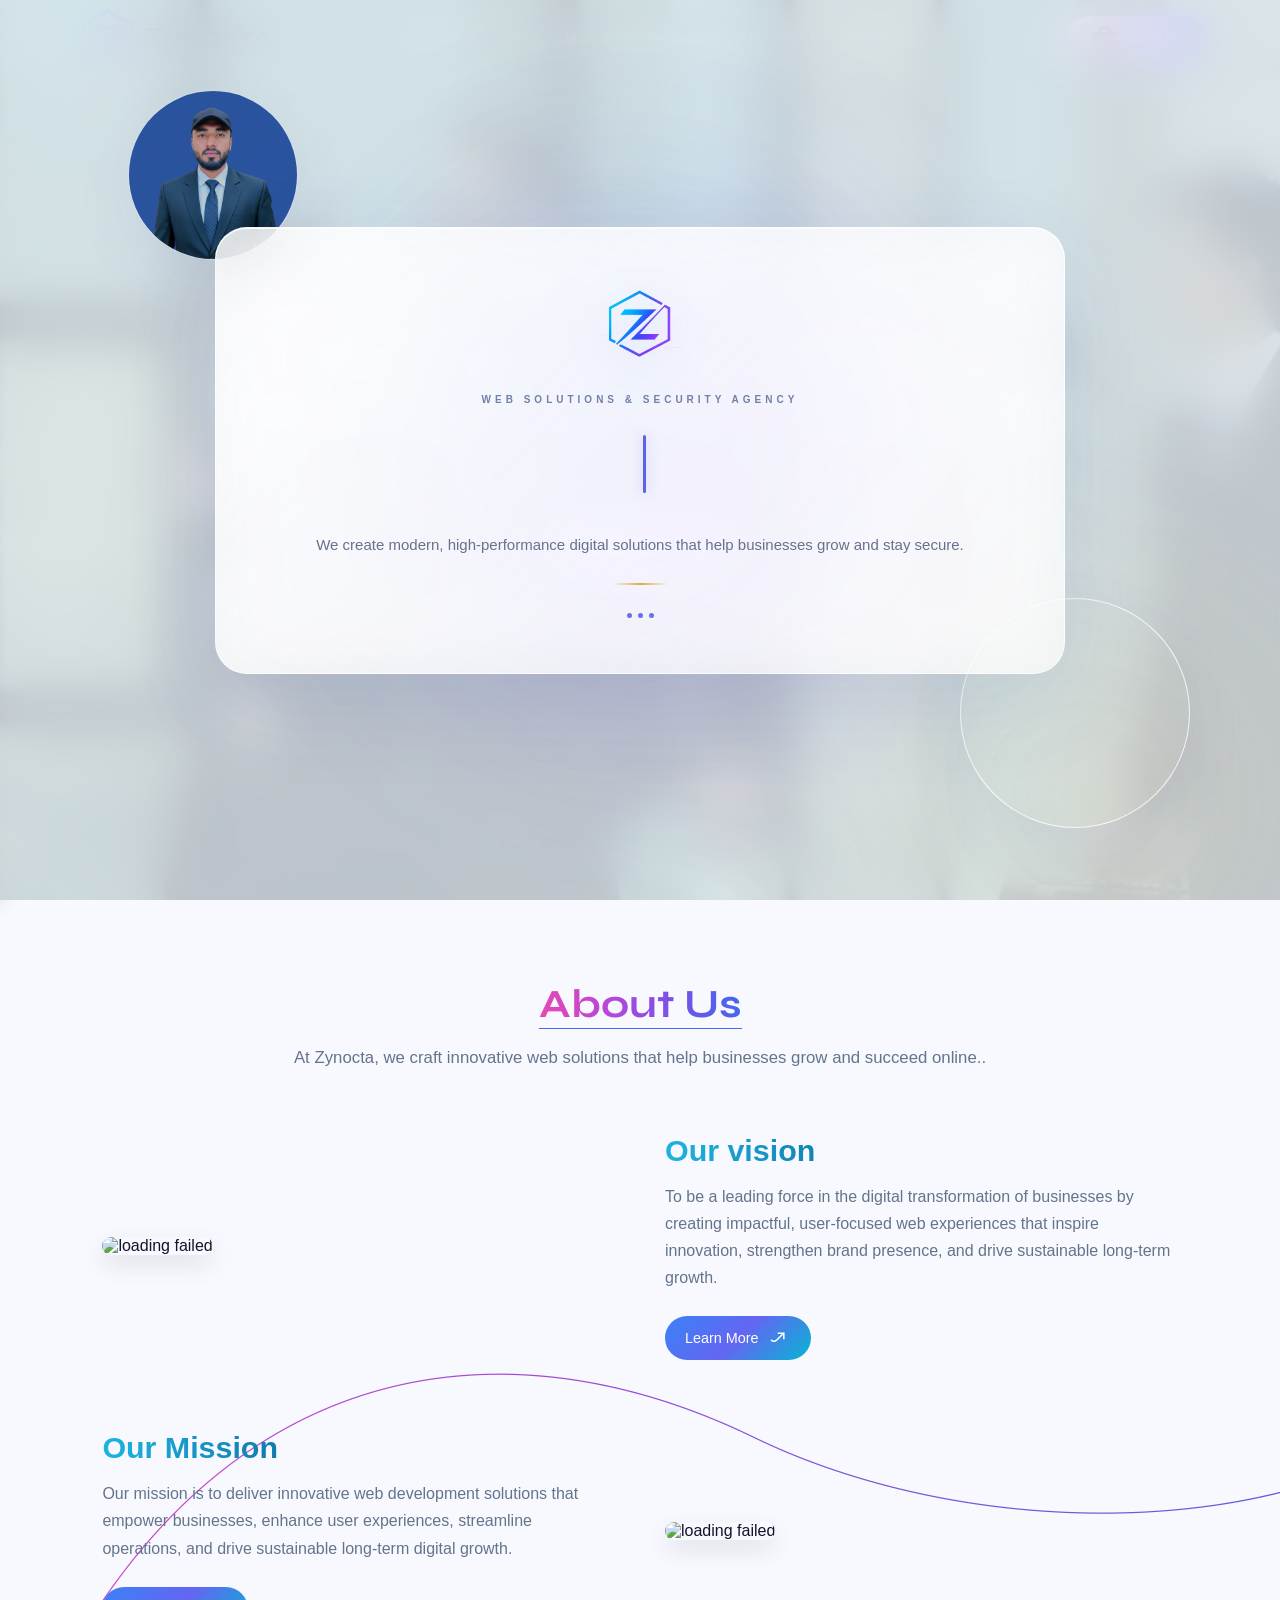
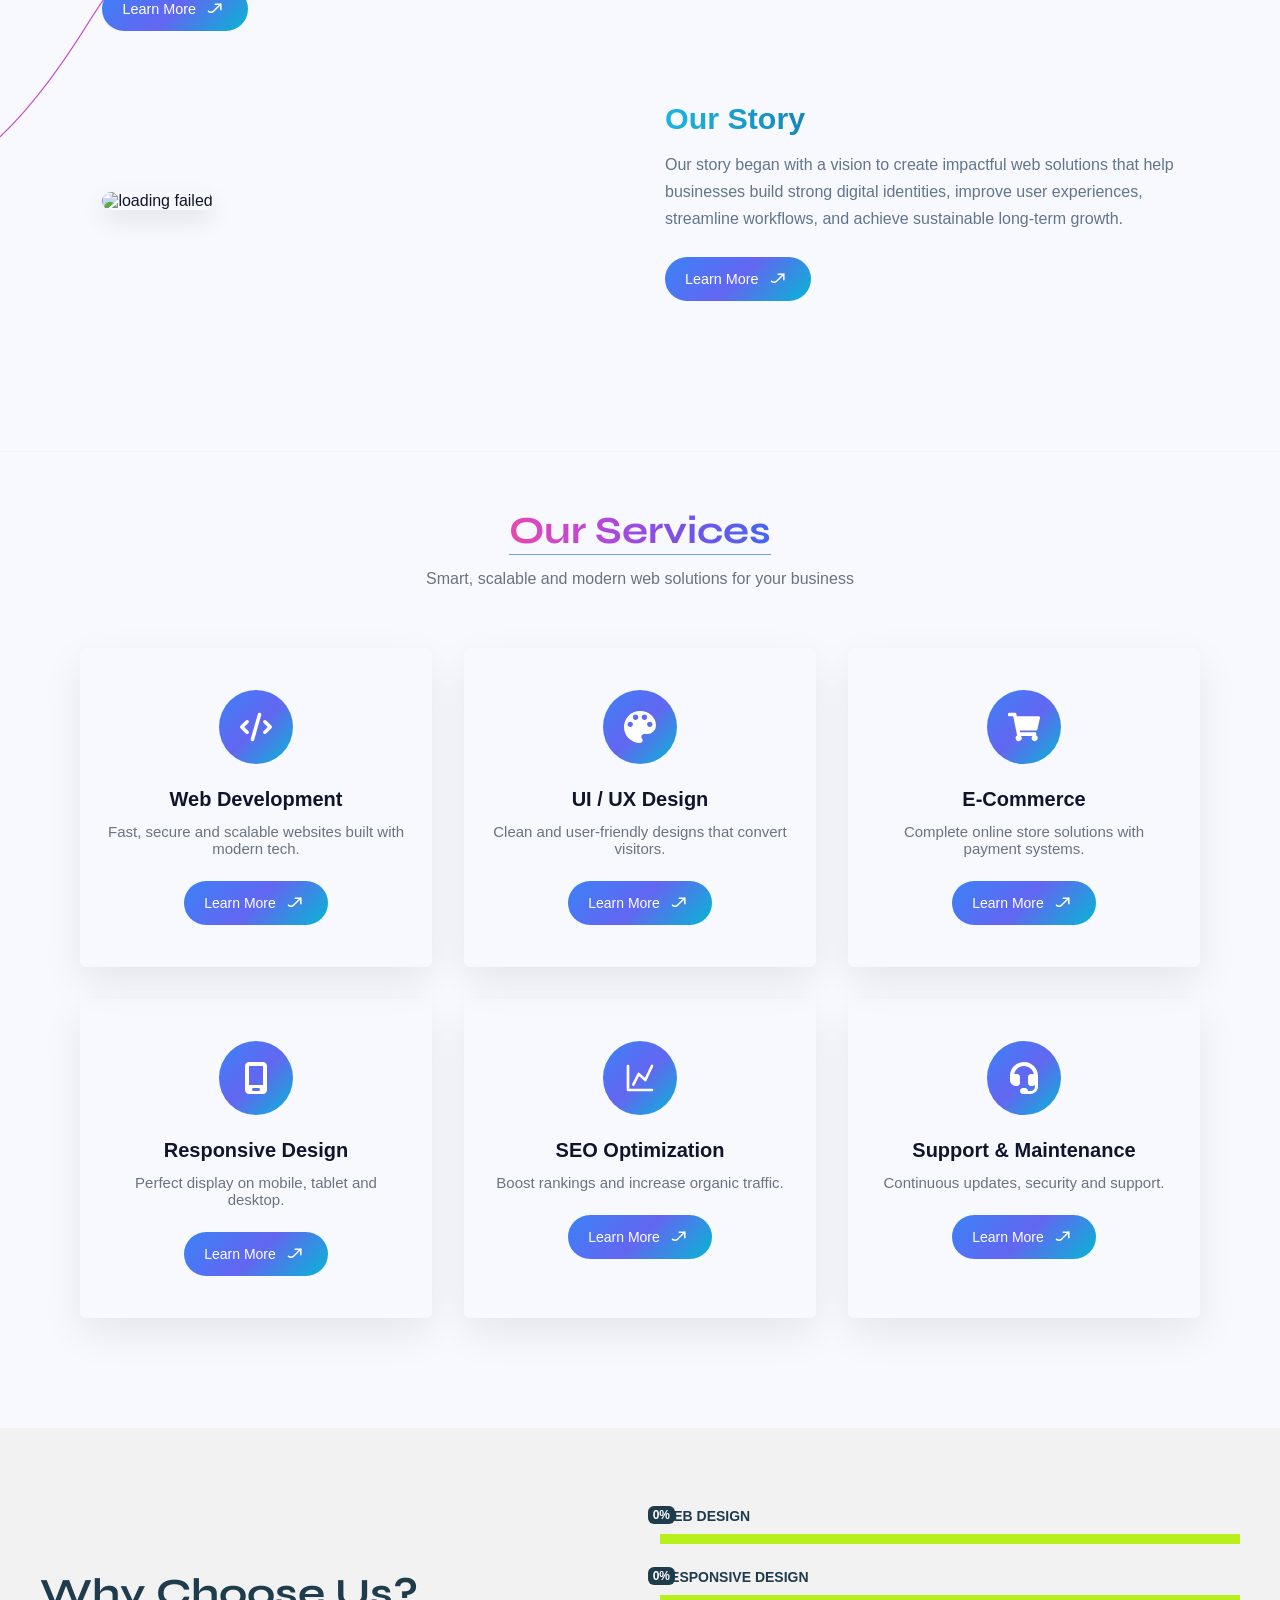
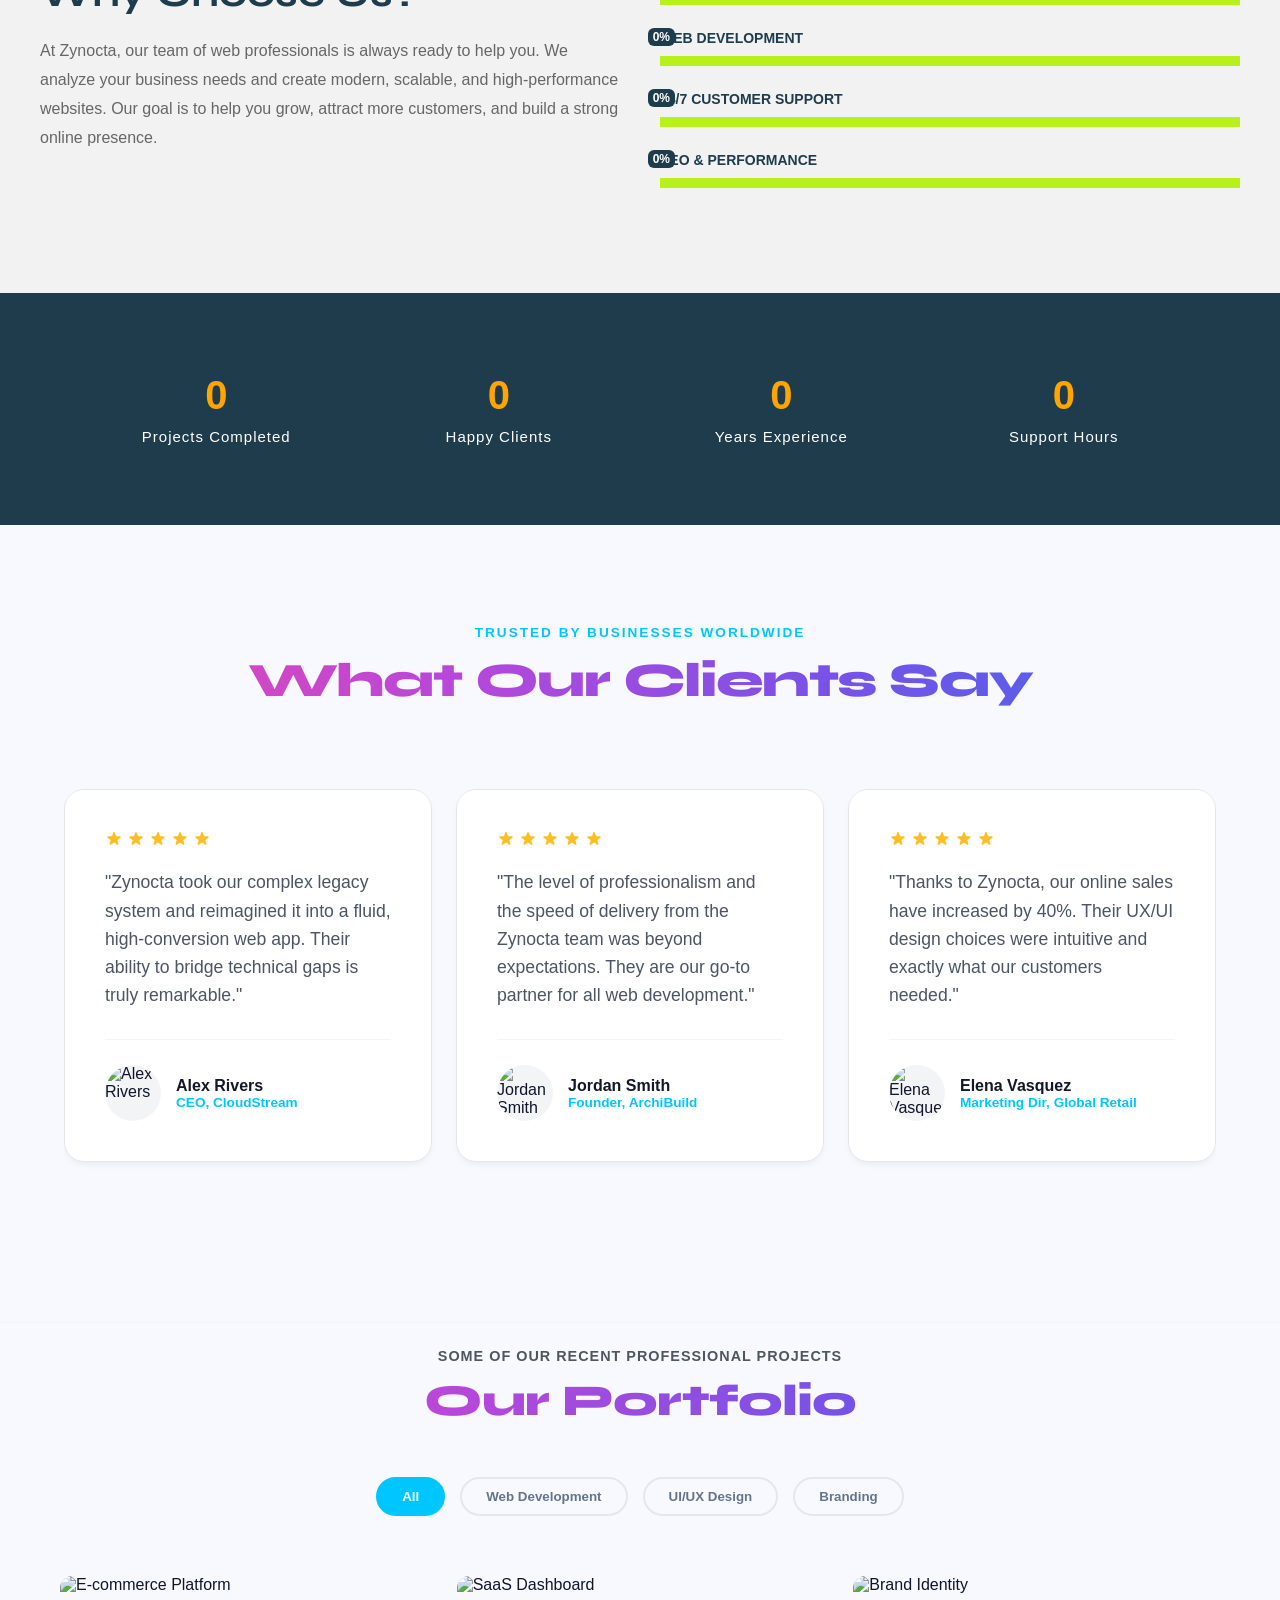
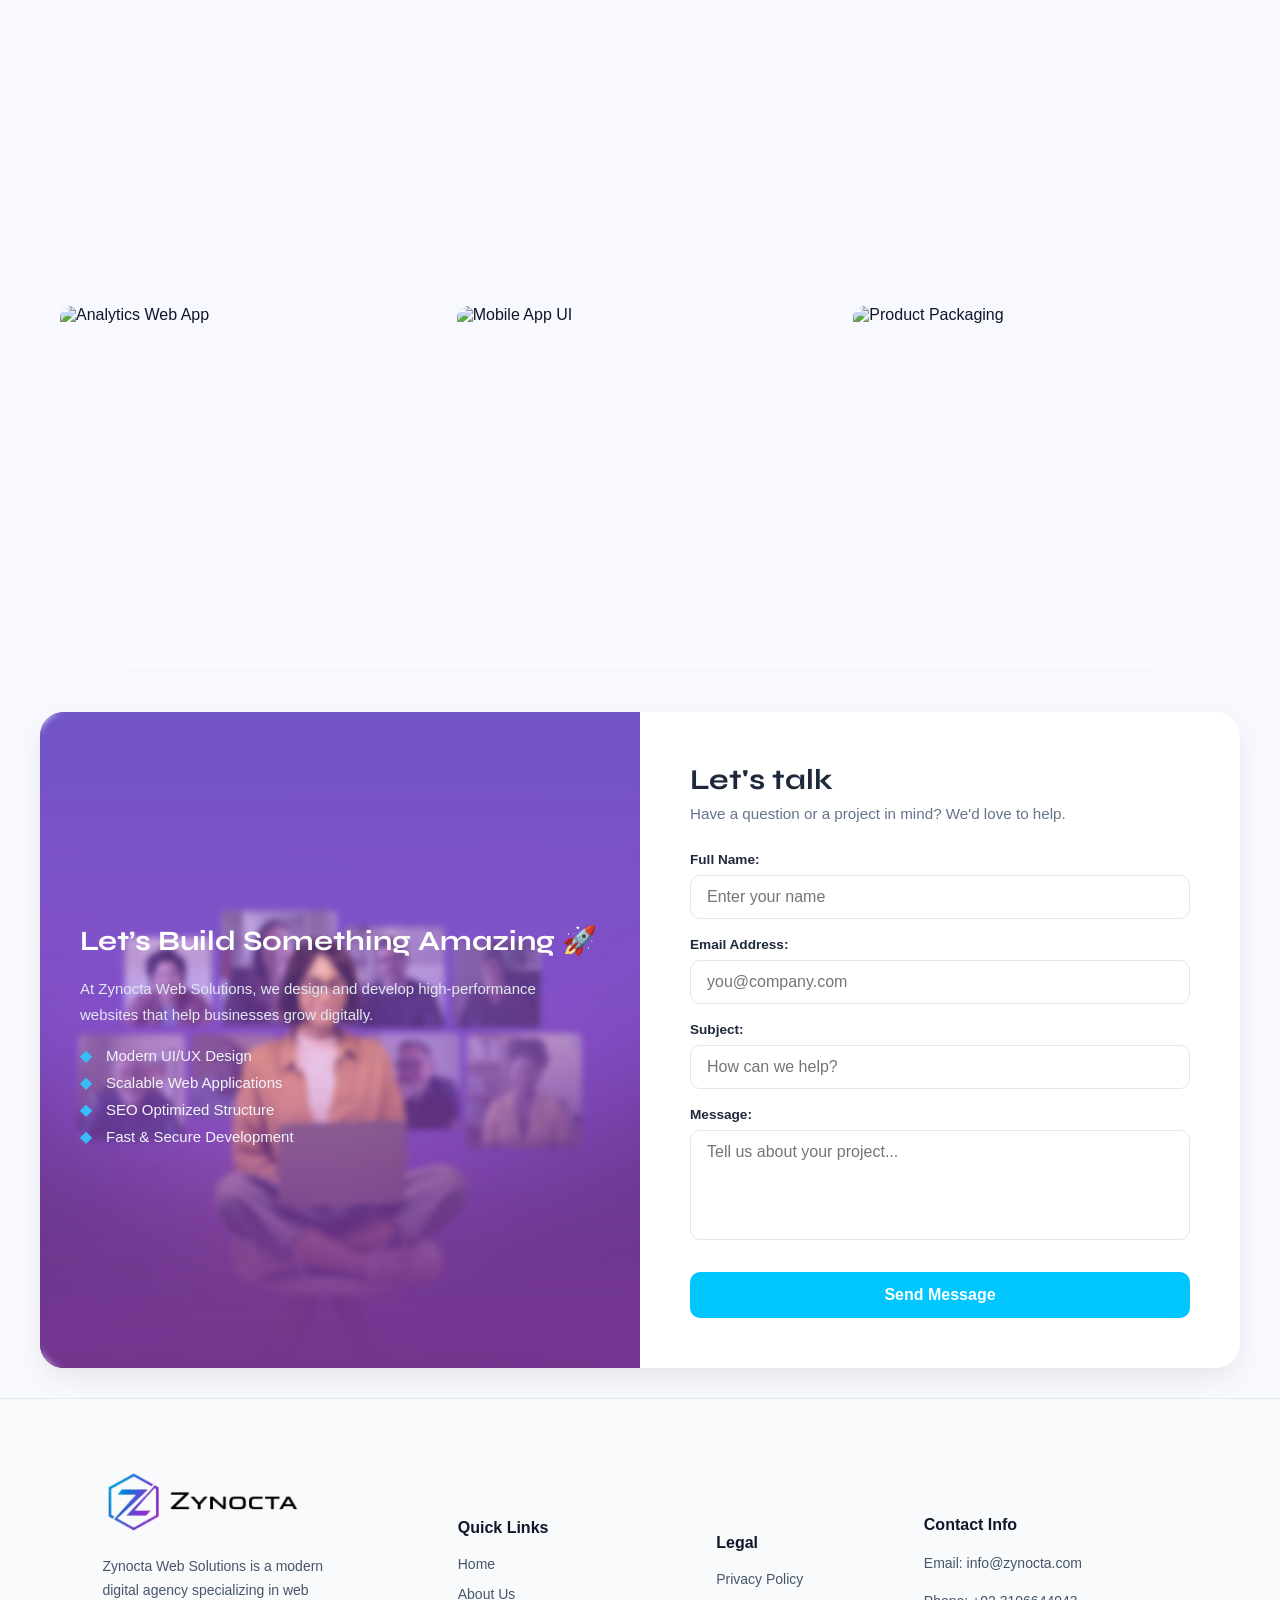
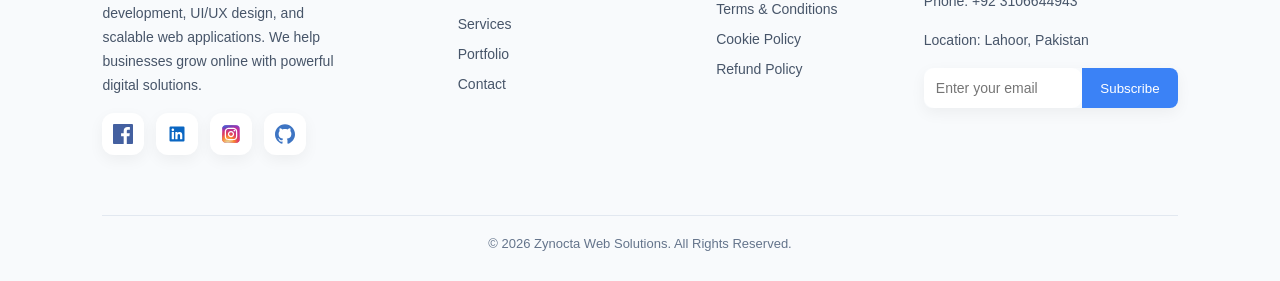
==== commit 00a6f14c: "update website" ====
--- a/index.html
+++ b/index.html
@@ -72,9 +72,7 @@
 
       <!-- Description -->
       <p class="description">
-
         We create modern, high-performance digital solutions that help businesses grow and stay secure.
-
       </p>
 
 
@@ -839,7 +837,7 @@
         <p>Location: Lahoor, Pakistan</p>
 
         <form class="newsletter">
-          <input type="email" placeholder="Enter your email" required>
+          <input type="email" id="emails" name="emails" placeholder="Enter your email" required>
           <button type="submit">Subscribe</button>
         </form>
       </div>
--- a/style.css
+++ b/style.css
@@ -144,7 +144,7 @@
   width: 24px; /* default width */
   height: 24px; /* default height */
 }
-#preloader {
+/* #preloader {
   position: fixed;
   top: 0;
   left: 0;
@@ -158,7 +158,7 @@
 }
 
 /* Loader Circle */
-.loader-circle {
+/* .loader-circle {
   width: var(--sp-50);
   height: var(--sp-50);
   border-radius: 50%;
@@ -166,10 +166,10 @@
   border-top: 8px solid transparent;
   border-right: 9px solid transparent;
   animation: rotateCircle 1.2s linear infinite;
-}
+} */
 
 /* Rotate Animation */
-@keyframes rotateCircle {
+/*@keyframes rotateCircle {
   0% {
     transform: rotate(0deg);
   }
@@ -186,7 +186,7 @@
 body {
   width: 100%;
   min-height: 100vh;
-}
+} */
 
 /* intro  */
 /* =========================================
@@ -202,10 +202,7 @@
 body {
     min-height: 100vh;
 
-    font-family:
-        Inter,
-        Arial,
-        sans-serif;
+    font-family:var(--font-heading);
 
     background: #f7f9ff;
 
@@ -326,30 +323,31 @@
         1px solid
         rgba(255,255,255,.8);
 
-    background:
-        rgba(255,255,255,.28);
-
     box-shadow:
         0 20px 60px
         rgba(75, 95, 180, .08);
 
-    backdrop-filter:
-        blur(8px);
+    /* backdrop-filter:
+        blur(8px); */
+
 }
 
 
 .orb-one {
-
+    background:url(/image/f.png);
+    background-size: cover;
+    
     width: 170px;
     height: 170px;
-
+    
     top: 10%;
     left: 10%;
-}
-
-
-.orb-two {
-
+  }
+  
+  
+  .orb-two {
+  background:url(https://colorlib.com/wp/wp-content/uploads/sites/2/tabler-free-bootstrap-admin-dashboard-template.jpg);
+background-size: cover;
     width: 230px;
     height: 230px;
 
@@ -365,7 +363,7 @@
 .welcome-content {
 
     position: relative;
-
+font-family:var(--font-heading);
     z-index: 5;
 
     width: min(850px, 90%);
@@ -393,12 +391,12 @@
     -webkit-backdrop-filter:
         blur(30px);
 
-    /* box-shadow:
+    box-shadow:
         0 30px 90px
         rgba(60, 75, 150, .12),
 
         inset 0 1px 0
-        rgba(255,255,255,.95); */
+        rgba(255,255,255,.95);
 
     animation:
         contentIn .8s
@@ -492,7 +490,6 @@
 /* =========================================
    TYPING TEXT
 ========================================= */
-
 .typing-wrapper {
 
     min-height: 90px;
@@ -579,7 +576,11 @@
     animation:
         cursorBlink .7s infinite;
 }
-
+#typingText{
+  font-family:var(--font-heading);
+  font-weight: 750; 
+  font-size: 3.2rem;
+}
 
 @keyframes cursorBlink {
 
@@ -935,8 +936,9 @@
 
 /* Navbar scrolled */
 header.scrolled {
-  background: var(--white);
+  background: rgba(255, 255, 255, 0.549);
   box-shadow: var(--shadow-subtle);
+  backdrop-filter: blur(10px);
 }
 
 /* Navbar links default */
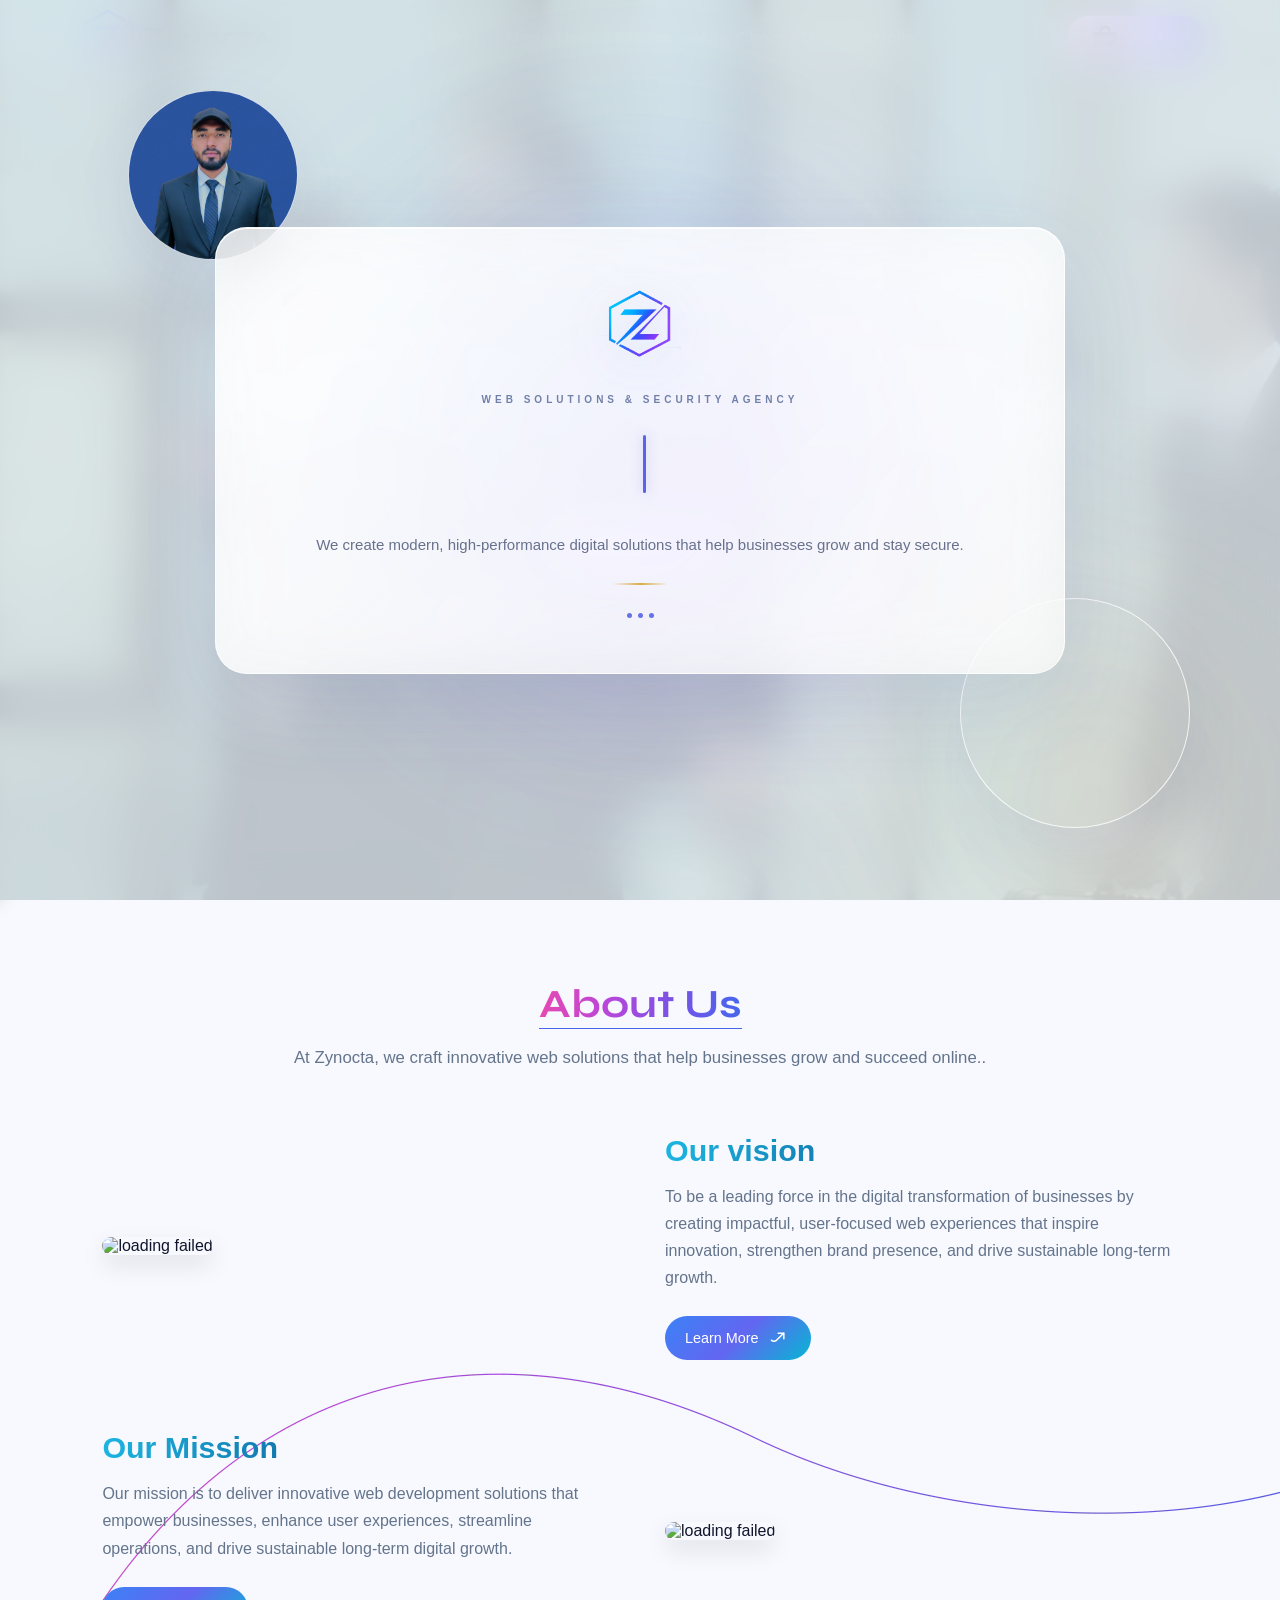
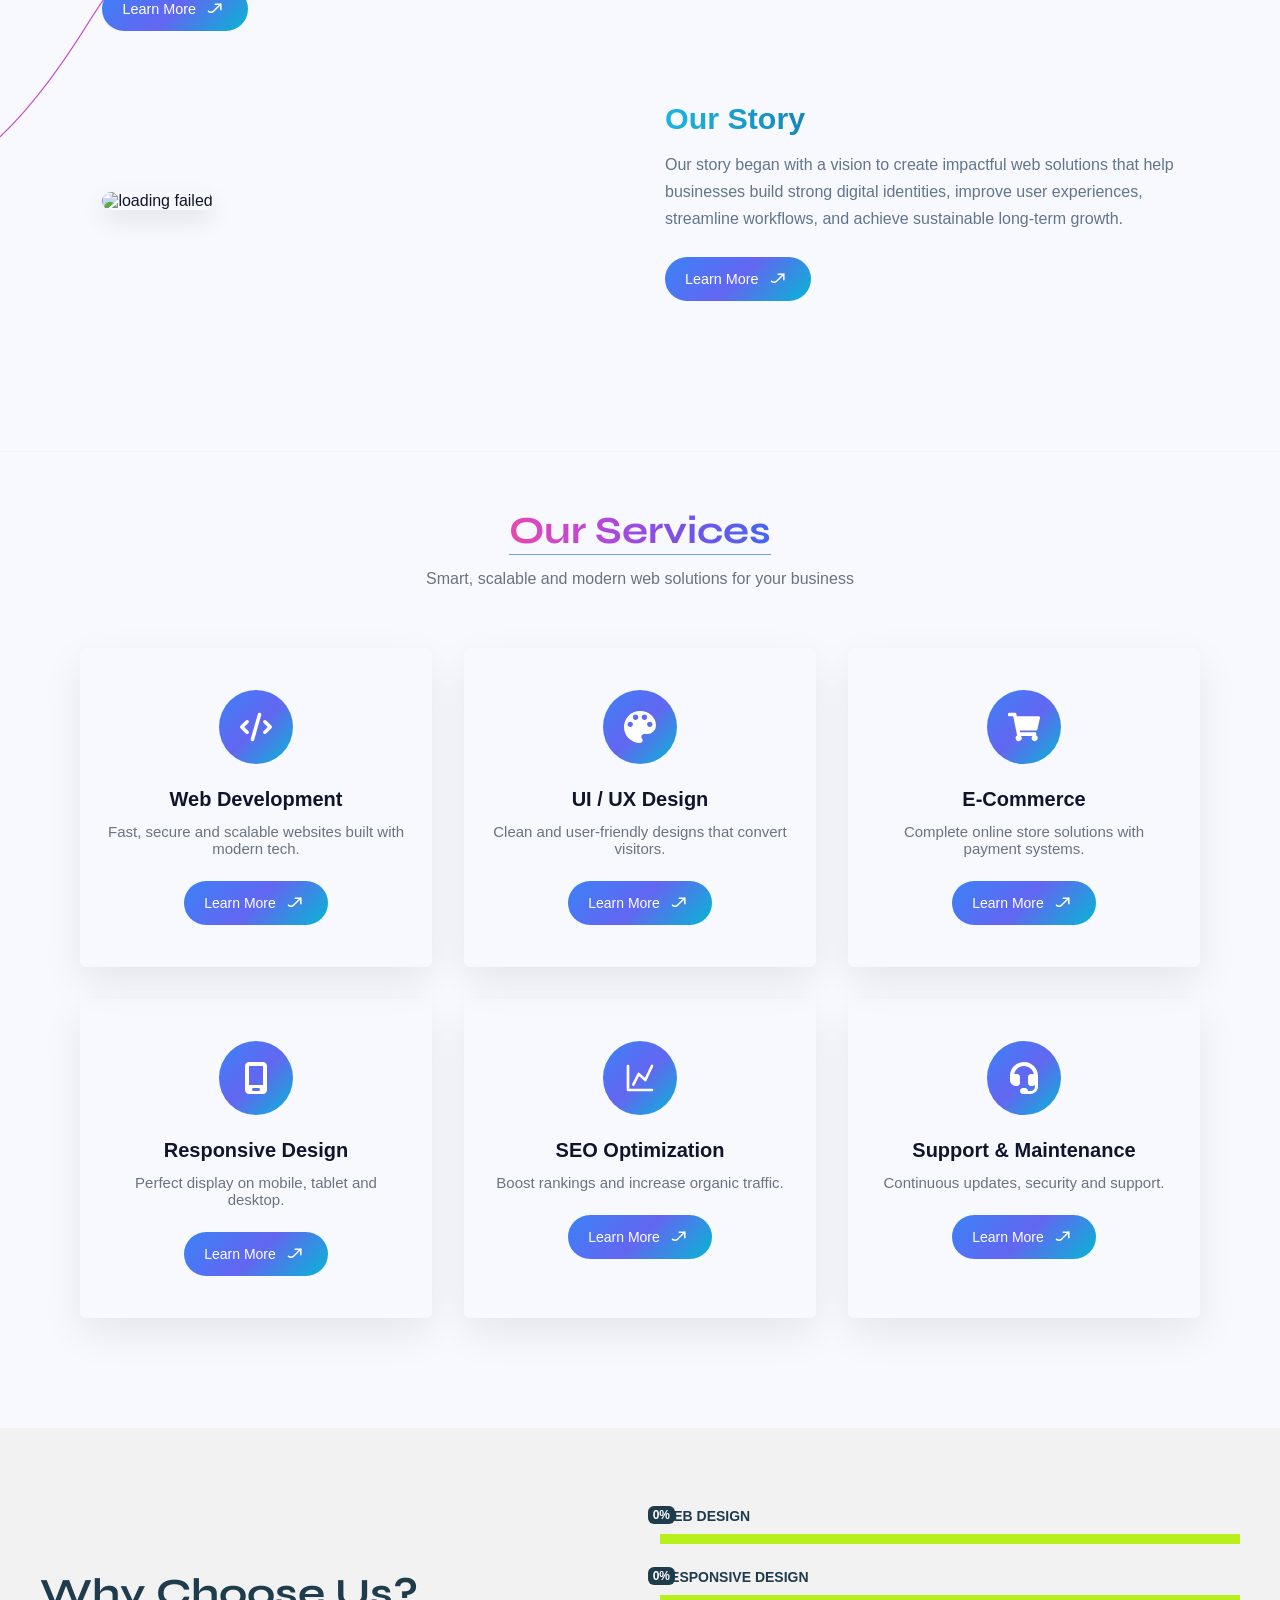
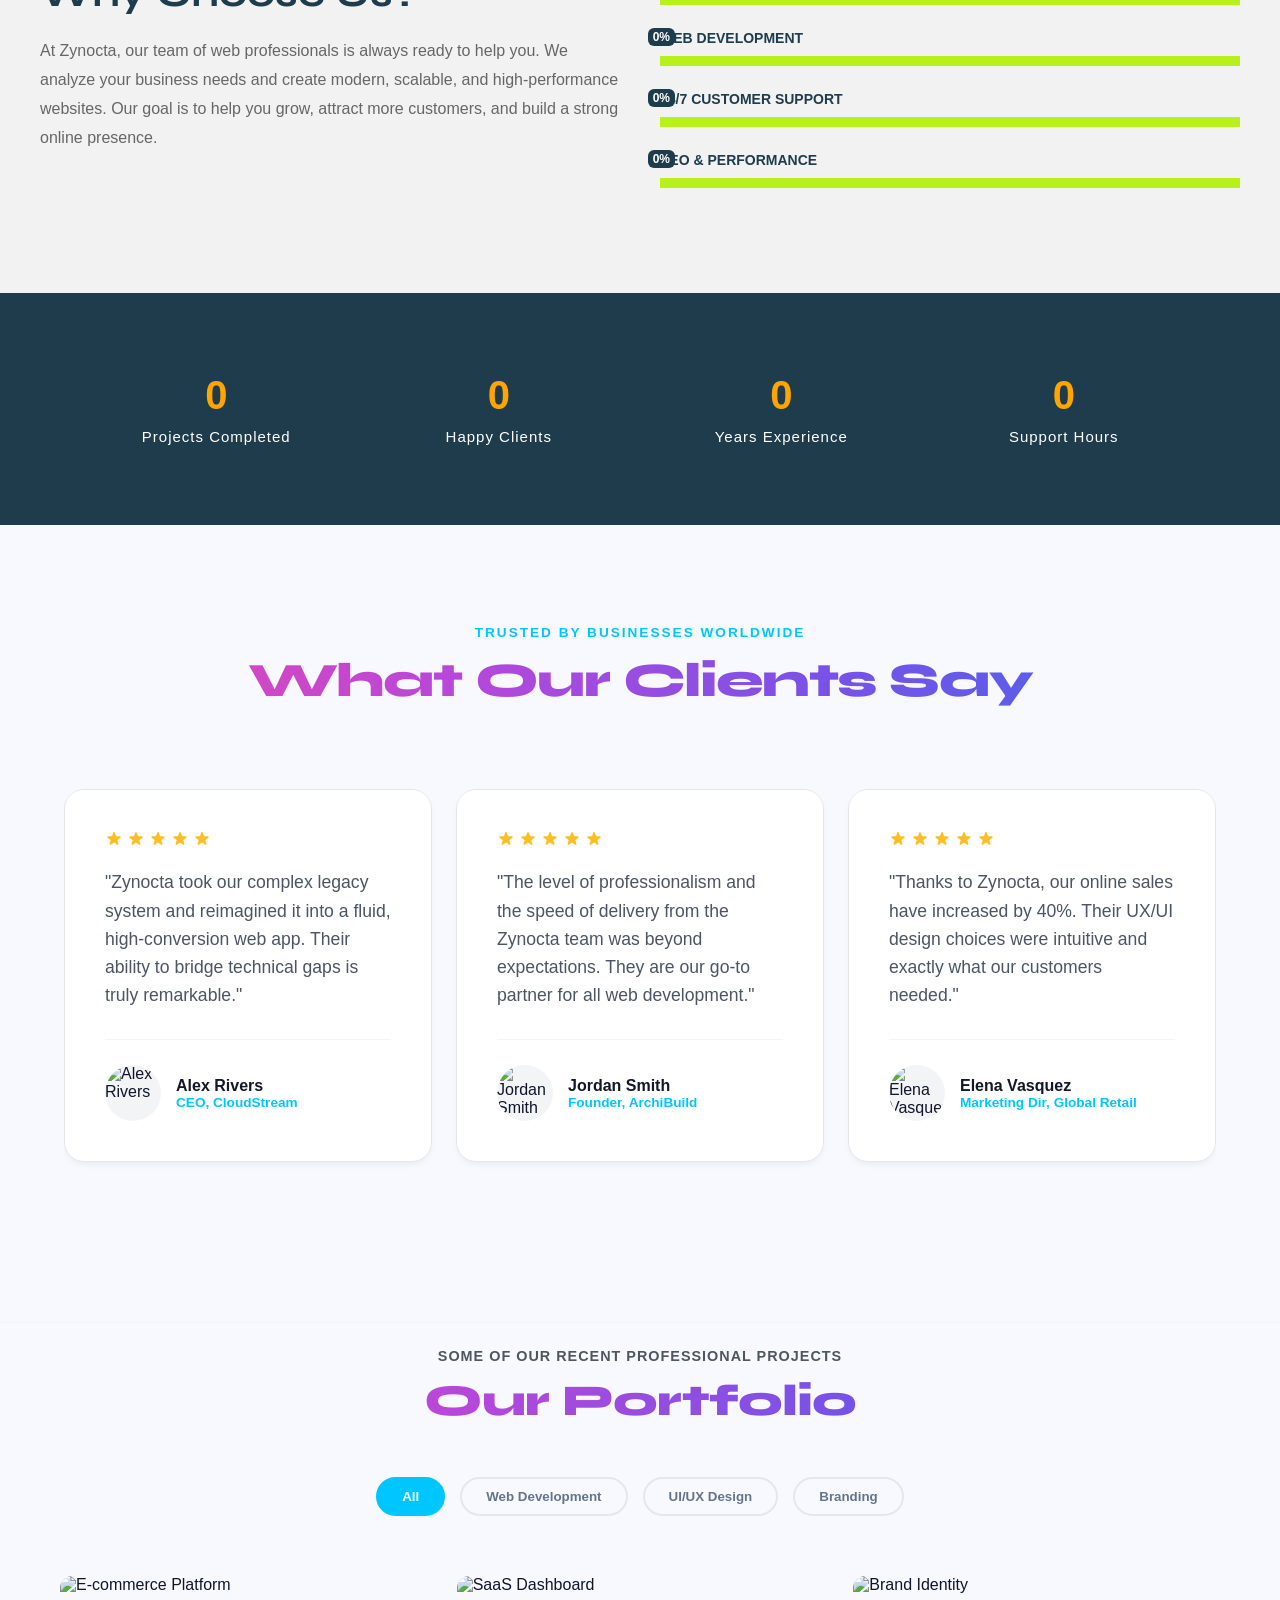
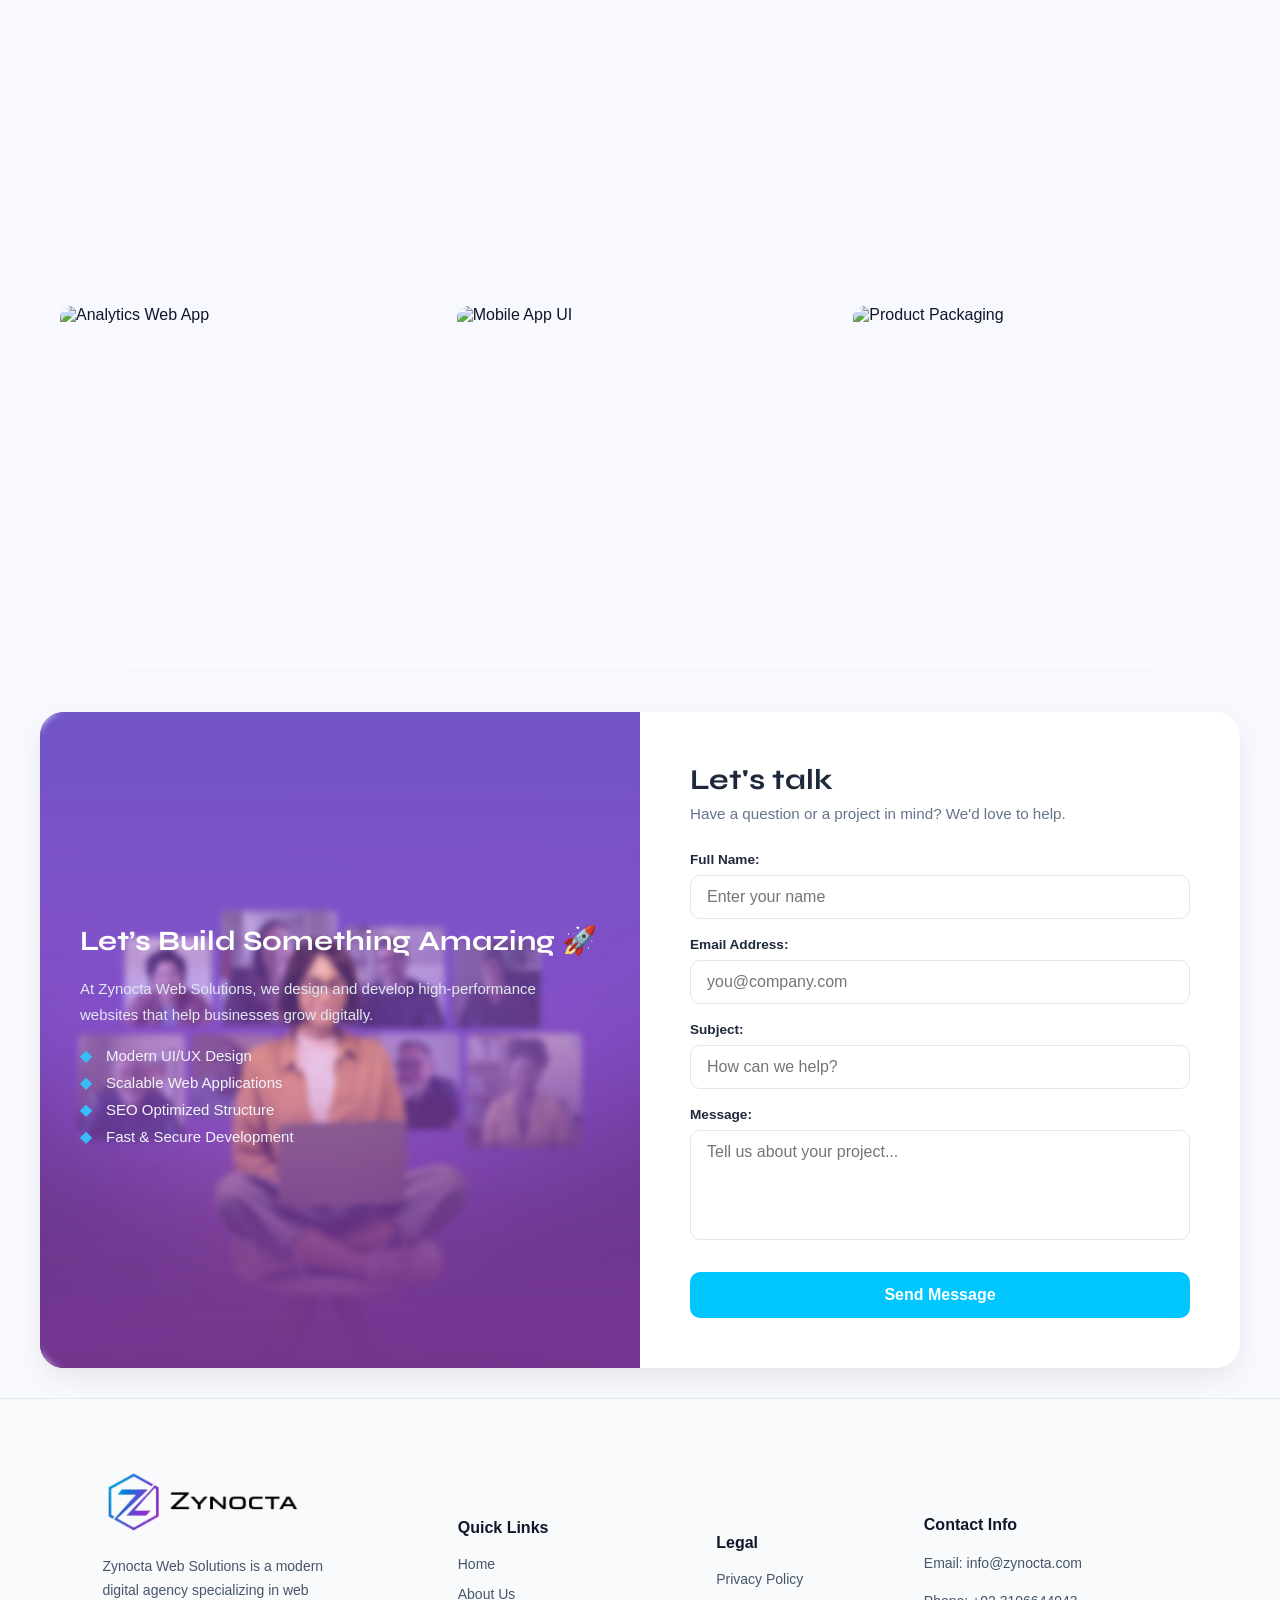
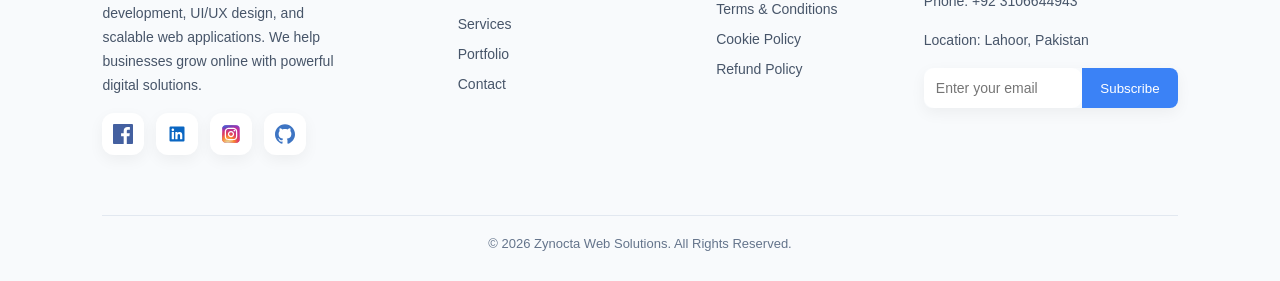
==== commit 42ef8107: "update website" ====
--- a/index.html
+++ b/index.html
@@ -810,11 +810,11 @@
       <div class="footer-col">
         <h3>Quick Links</h3>
         <ul>
-          <li><a href="#">Home</a></li>
-          <li><a href="#">About Us</a></li>
-          <li><a href="#">Services</a></li>
-          <li><a href="#">Portfolio</a></li>
-          <li><a href="#">Contact</a></li>
+          <li><a href="index.html">Home</a></li>
+          <li><a href="#about">About Us</a></li>
+          <li><a href="#services">Services</a></li>
+          <li><a href="#portfolio">Portfolio</a></li>
+          <li><a href="#contact">Contact</a></li>
         </ul>
       </div>
 
--- a/style.css
+++ b/style.css
@@ -848,6 +848,9 @@
 
         border-radius: 25px;
     }
+    #typingText{
+  font-size: 2rem;
+}
 
 
     .loga {
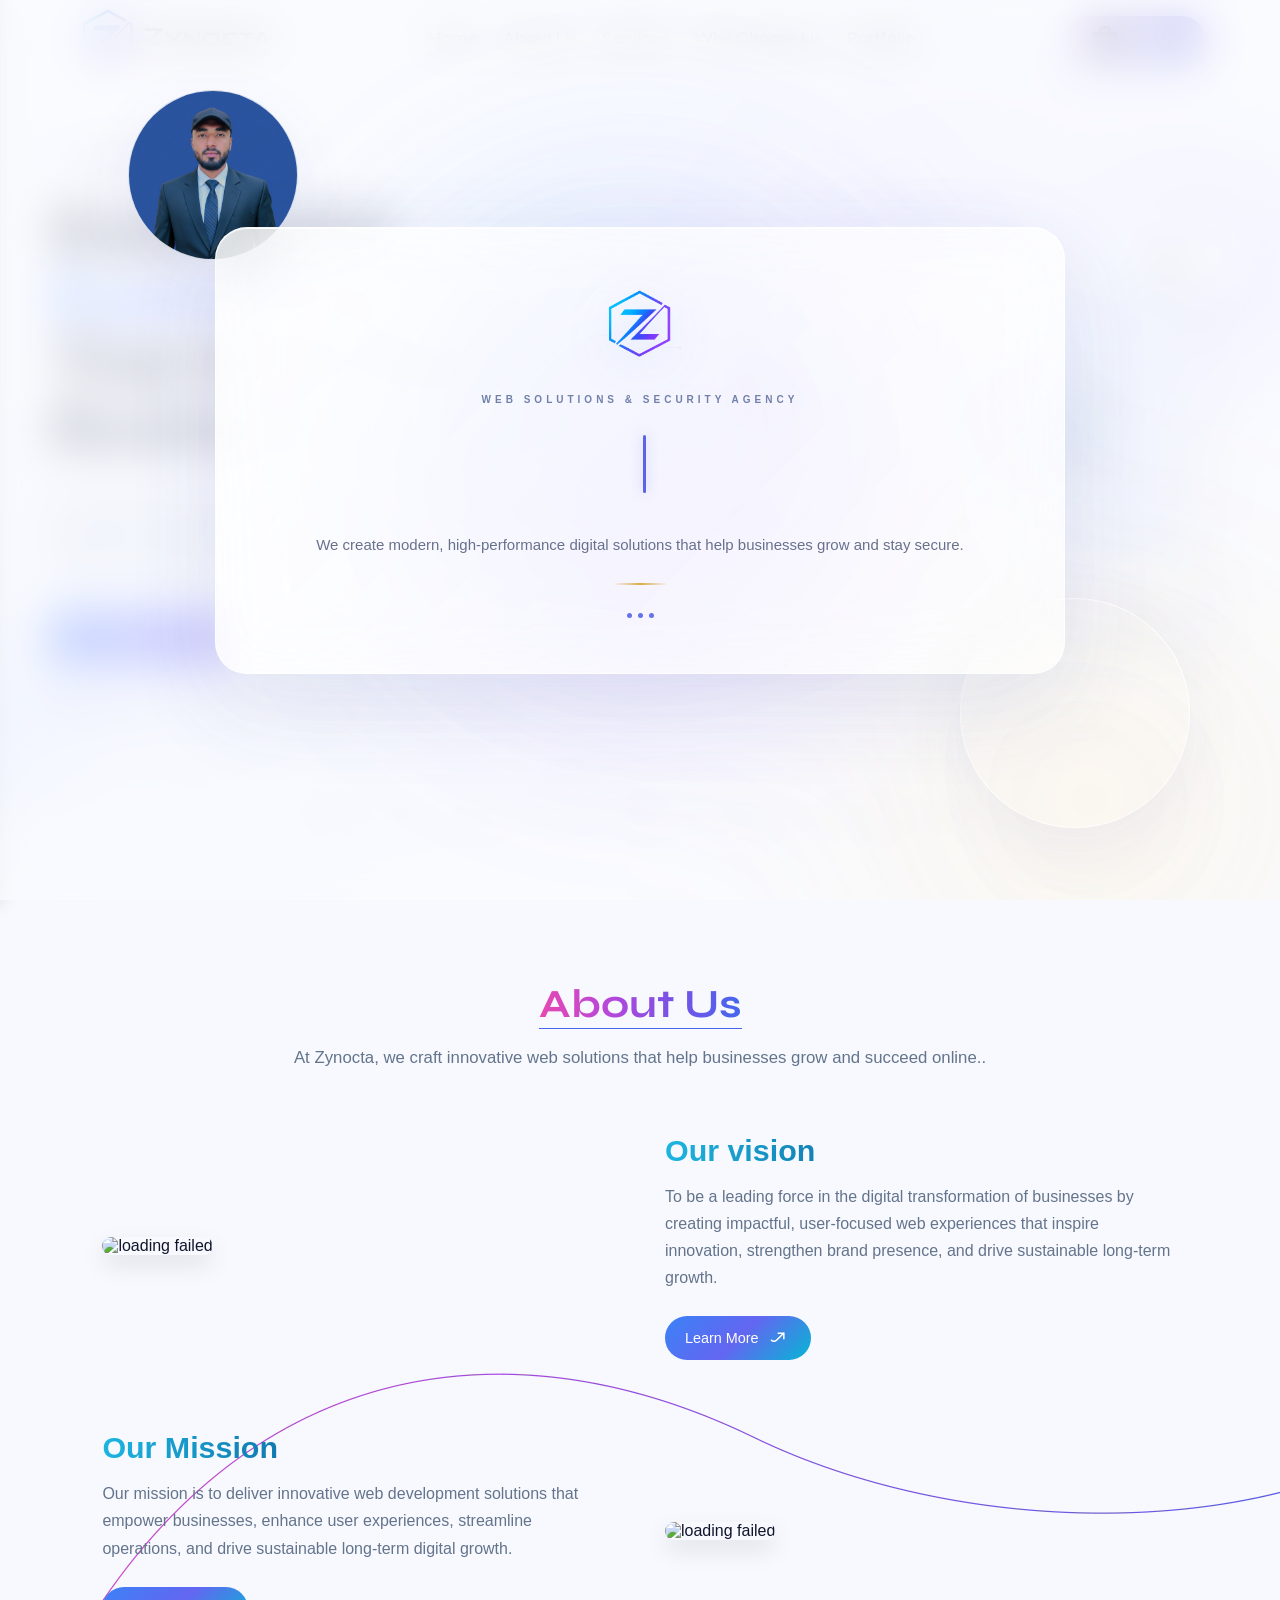
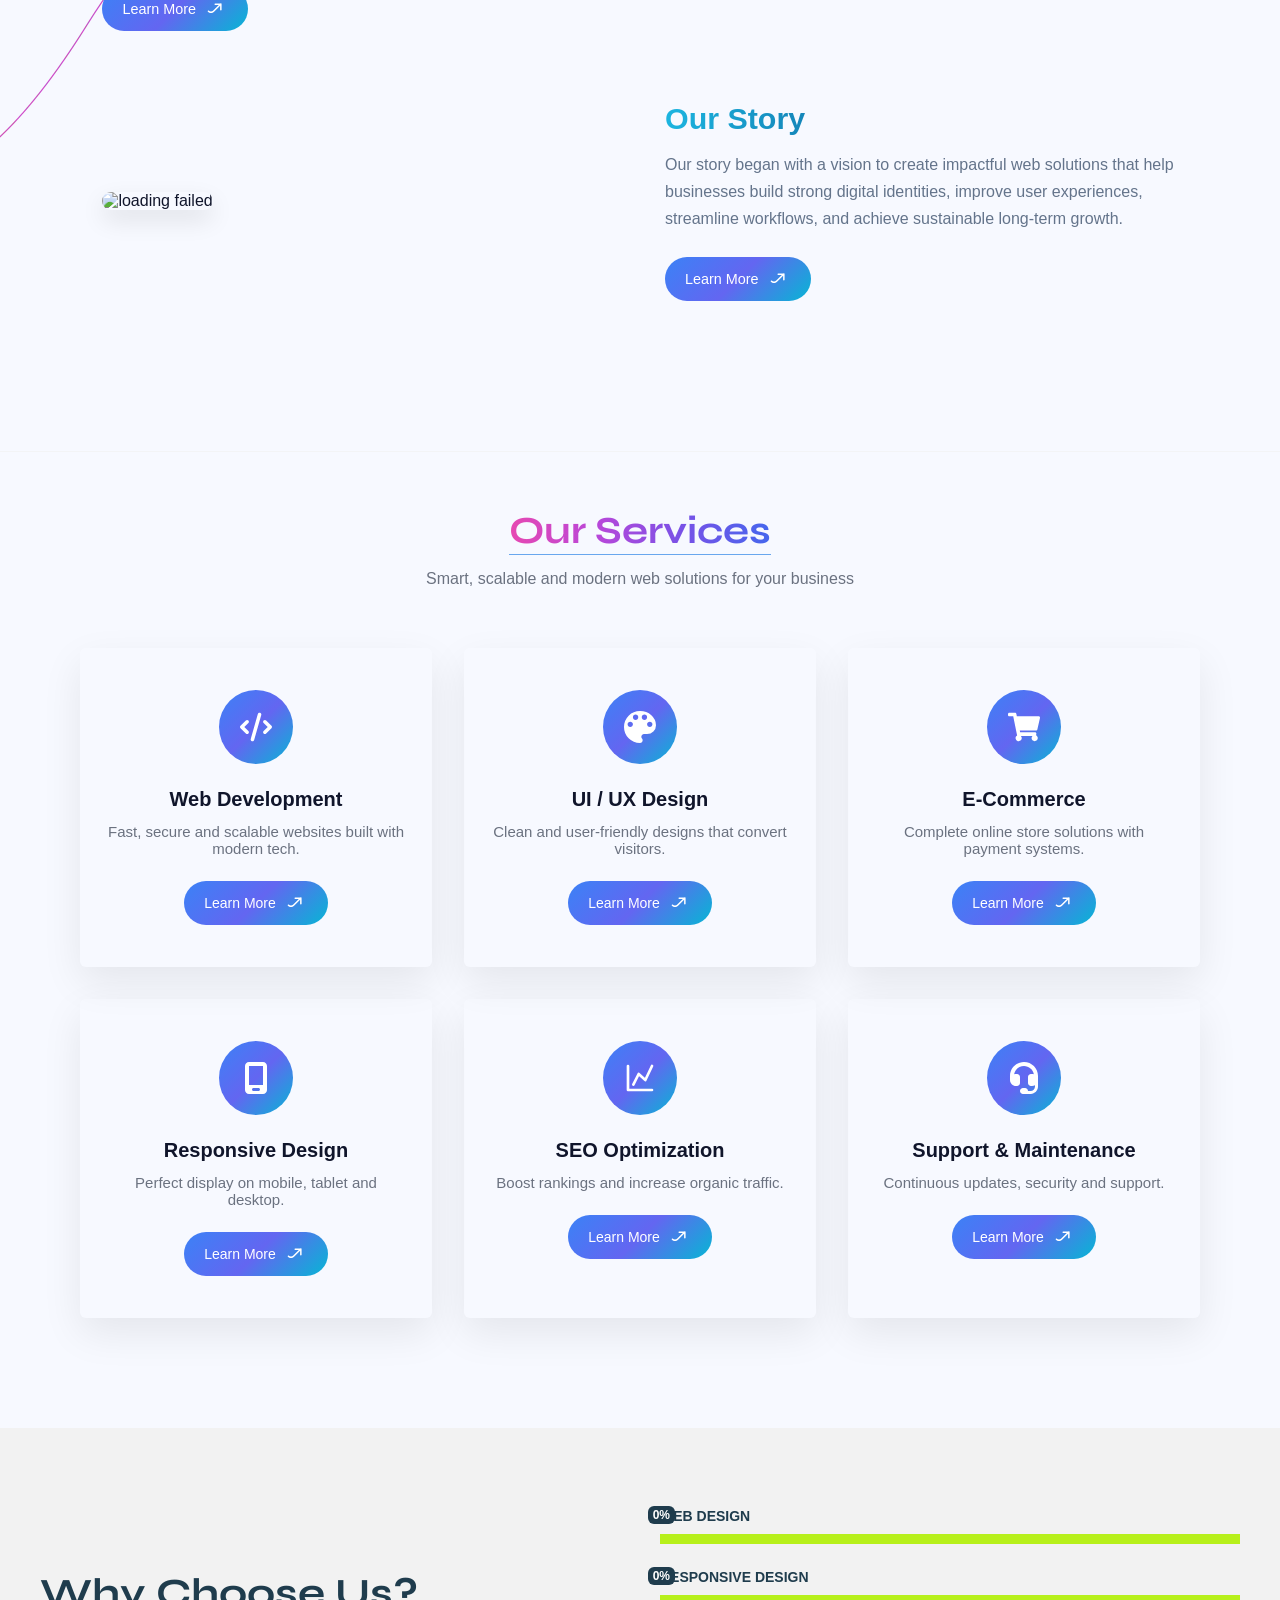
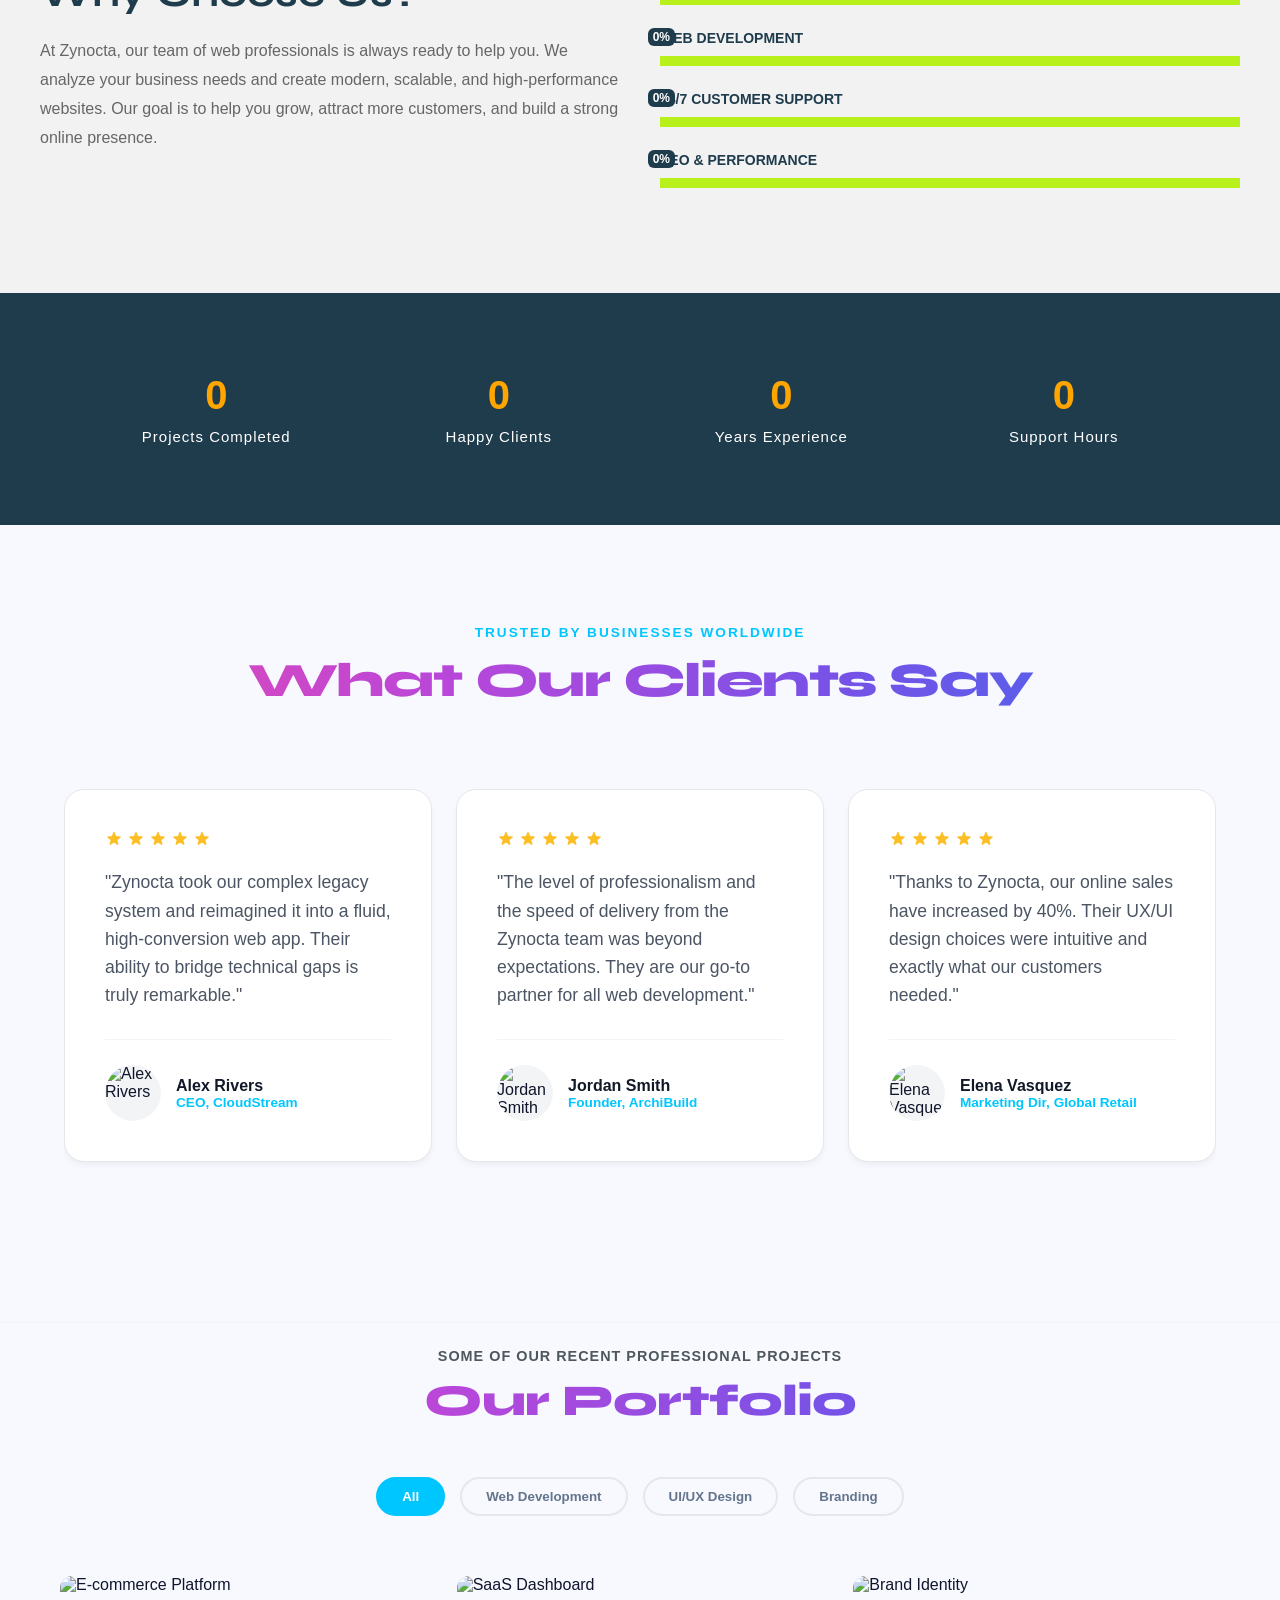
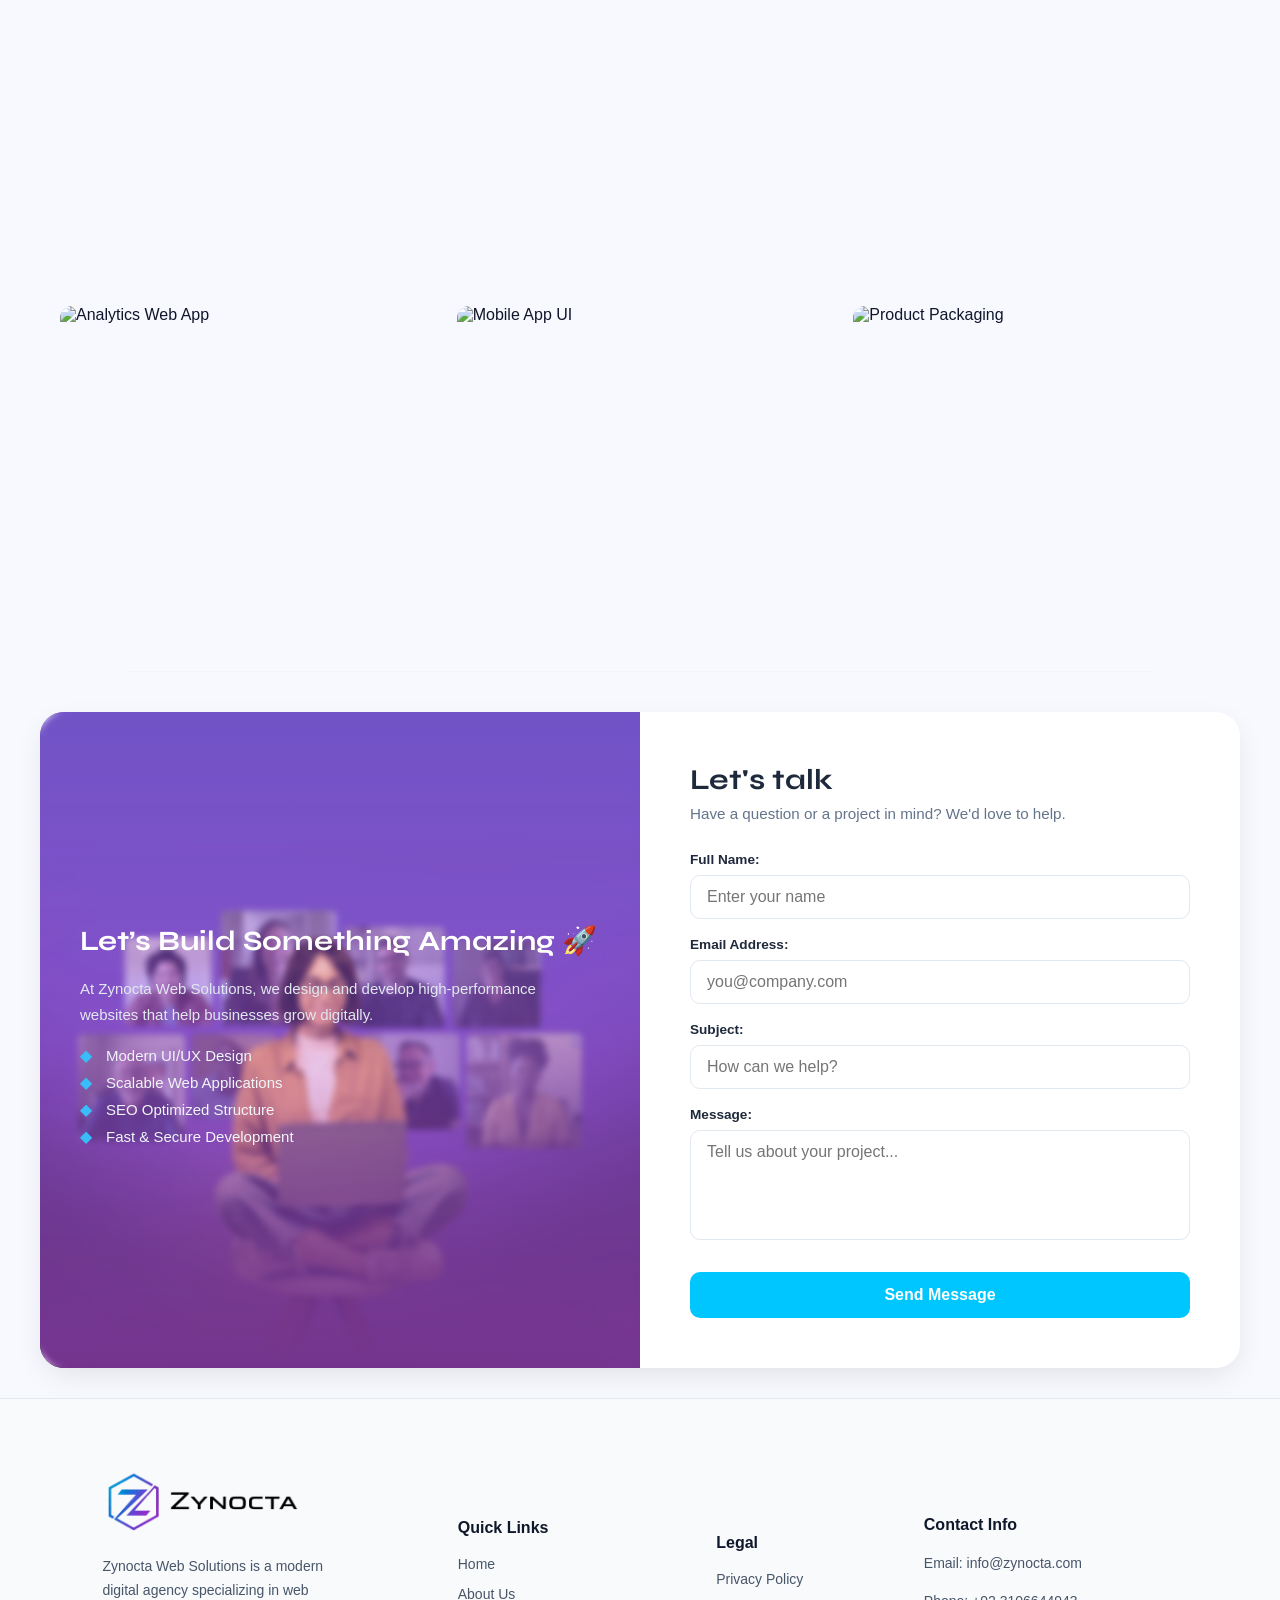
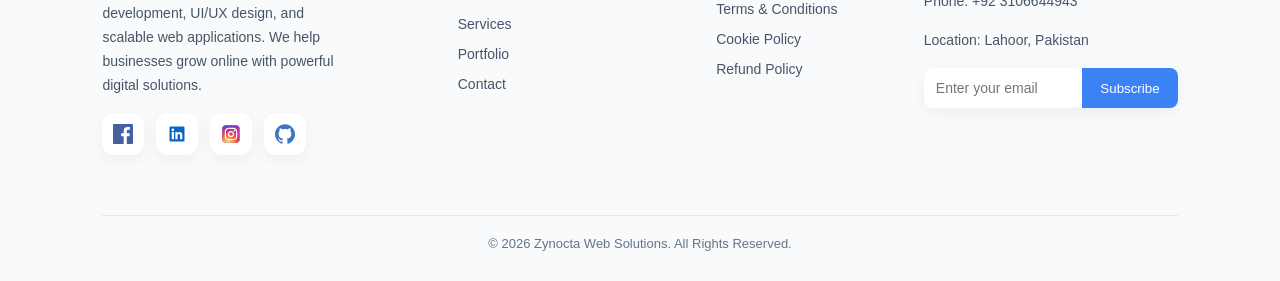
==== commit ad1973df: "update" ====
--- a/index.html
+++ b/index.html
@@ -31,12 +31,12 @@
   <link rel="preconnect" href="https://fonts.googleapis.com">
   <link rel="preconnect" href="https://fonts.gstatic.com" crossorigin>
   <link href="https://fonts.googleapis.com/css2?family=Syne:wght@400..800&display=swap" rel="stylesheet">
-  </script>
 
 </head>
 
 <body>
   <!-- intro  -->
+   <!-- intro  -->
   <div class="welcome-screen" id="welcomeScreen">
 
     <!-- Background -->
@@ -92,54 +92,8 @@
     </div>
 
   </div>
-
-
-  <!-- AI Chatbot -->
-  <!-- <div class="chatbot">
-
-  <button class="chatbot-toggle" id="chatbotToggle">
-    💬
-  </button>
-
-  <div class="chatbot-box" id="chatbotBox">
-
-    <div class="chatbot-header">
-      <div>
-        <h3>Zynocta AI</h3>
-        <span>● Online</span>
-      </div>
-
-      <button id="chatbotClose">&times;</button>
-    </div>
-
-    <div class="chatbot-messages" id="chatbotMessages">
-      <div class="bot-message">
-        Hi! 👋 I'm Zynocta AI. How can I help you today?
-      </div>
-    </div>
-
-    <div class="chatbot-input">
-      <input
-        type="text"
-        id="chatbotInput"
-        placeholder="Type your message..."
-      />
-
-      <button id="chatbotSend">
-        ➤
-      </button>
-    </div>
-
-  </div>
-
-</div> -->
-
-  <div id="preloader">
-    <div class="loader-circle"></div>
-  </div>
   <!-- start header  -->
   <header>
-
     <nav>
       <div class="logo" data-aos="zoom-in-right">
         <img src="/image/logo_2-removebg-preview.webp" alt="Logo..." />
@@ -190,25 +144,253 @@
       </a>
     </div>
   </div>
-  <!-- hero section  -->
-  <section class="hero">
-    <video autoplay muted loop playsinline preload="none" class="bg-video">
-      <source src="/bg video.webm" type="video/webm" />
-      Your browser does not support the video tag.
-    </video>
-
-    <div class="hero-overlay"></div>
-
-    <div class="hero-content" data-aos="zoom-in">
-      <h1>Web Solutions Agency That Grows Your Business</h1>
-      <p>
-        Zynocta builds fast, modern websites designed to attract customers and
-        increase sales.
-      </p>
-      <a id="hero-btn" href="#form" class="cta-btn">Get Started
-        <img src="/svgicon/right-arrow-alt-svgrepo-com.svg" alt="hero arrow" class="newicon" />
-      </a>
-    </div>
+<!-- Hero section -->
+  <section class="zynocta-hero">
+    <!-- Background Decorations -->
+    <div class="hero-grid"></div>
+    <div class="hero-orb orb-1"></div>
+    <div class="hero-orb orb-2"></div>
+
+    <div class="hero-container">
+
+      <!-- Left Content -->
+      <div class="hero-content">
+
+        <div class="hero-badge">
+          <span class="badge-dot"></span>
+          Your Vision <span>×</span> Our Code
+        </div>
+
+        <h1>
+          Build Digital
+          <span>Experiences</span>
+          That Grow Your Business
+        </h1>
+
+        <p class="hero-description">
+          We create modern websites, WordPress solutions, eCommerce
+          experiences and high-performing digital products designed
+          to turn visitors into customers.
+        </p>
+
+        <div class="hero-buttons">
+          <a href="#form" class="hero-btn primary-btn">
+            Start a Project
+            <span>→</span>
+          </a>
+
+          <a href="#portfolio" class="hero-btn secondary-btn">
+            Explore Our Work
+            <span>→</span>
+          </a>
+        </div>
+
+        <!-- Services -->
+        <div class="hero-services">
+
+          <div class="service-item">
+            <span>⌘</span>
+            Web Development
+          </div>
+
+          <div class="service-line"></div>
+
+          <div class="service-item">
+            <span>W</span>
+            WordPress
+          </div>
+
+          <div class="service-line"></div>
+
+          <div class="service-item">
+            <span>▱</span>
+            eCommerce
+          </div>
+
+          <div class="service-line"></div>
+
+          <div class="service-item">
+            <span>✦</span>
+            UI/UX
+          </div>
+
+          <div class="service-line"></div>
+
+          <div class="service-item">
+            <span>⌕</span>
+            SEO
+          </div>
+
+        </div>
+
+      </div>
+
+
+      <!-- Right Visual -->
+      <div class="hero-visual">
+
+        <!-- Decorative Circle -->
+        <div class="visual-circle"></div>
+
+        <!-- Performance Card -->
+        <div class="floating-card performance-card">
+          <div class="card-icon">⚡</div>
+
+          <div>
+            <small>Website Performance</small>
+            <strong>98%</strong>
+
+            <span class="growth">
+              ↗ +12%
+            </span>
+          </div>
+
+          <div class="mini-chart">
+            <i></i>
+            <i></i>
+            <i></i>
+            <i></i>
+            <i></i>
+          </div>
+        </div>
+
+
+        <!-- Main Browser -->
+        <div class="browser">
+
+          <div class="browser-content">
+
+            <div class="mock-main">
+
+              <div class="mock-copy">
+                <div class="mock-label">
+                  WEB SOLUTIONS
+                </div>
+
+                <h3>
+                  Modern Websites
+                  <br>
+                  For A Better Future
+                </h3>
+
+                <p>
+                  Fast, responsive and user-friendly
+                  digital experiences.
+                </p>
+
+                <div class="mock-btn">
+                  Get Started →
+                </div>
+              </div>
+
+              <div class="mock-visual">
+
+                <div class="mock-building">
+                  <div class="building-roof"></div>
+
+                  <div class="building-body">
+                    <span></span>
+                    <span></span>
+                    <span></span>
+                    <span></span>
+                    <span></span>
+                    <span></span>
+                  </div>
+                </div>
+
+              </div>
+
+            </div>
+
+          </div>
+
+        </div>
+
+
+        <!-- Projects Card -->
+        <div class="floating-card projects-card">
+
+          <div class="card-icon blue-icon">
+            ◈
+          </div>
+
+          <div>
+            <small>Projects Completed</small>
+
+            <strong>50+</strong>
+
+            <span class="growth">
+              ↗ +8%
+            </span>
+          </div>
+
+        </div>
+
+
+        <!-- Satisfaction Card -->
+        <div class="floating-card satisfaction-card">
+
+          <div class="avatar-group">
+            <span>●</span>
+            <span>●</span>
+            <span>●</span>
+          </div>
+
+          <div>
+            <small>Client Satisfaction</small>
+
+            <strong>98%</strong>
+          </div>
+
+        </div>
+
+
+        <!-- SEO Card -->
+        <div class="floating-card seo-card">
+
+          <div class="card-icon purple-icon">
+            ↗
+          </div>
+
+          <div>
+            <small>SEO Growth</small>
+
+            <strong>3.2x</strong>
+          </div>
+
+          <div class="seo-bars">
+            <i></i>
+            <i></i>
+            <i></i>
+          </div>
+
+        </div>
+
+      </div>
+
+    </div>
+
+
+    <!-- Bottom Trust -->
+    <div class="hero-trust">
+
+      <span>TRUSTED DIGITAL TECHNOLOGY</span>
+
+      <div class="trust-line"></div>
+
+      <div class="trust-items">
+        <b>HTML5</b>
+        <b>CSS3</b>
+        <b>JavaScript</b>
+        <b>Python</b>
+        <b>WordPress</b>
+        <b>WooCommerce</b>
+        <b>Cloud Security</b>
+        <b>SEO</b>
+      </div>
+
+    </div>
+
   </section>
   <!-- start about section  -->
   <section id="about" class="about">
--- a/style.css
+++ b/style.css
@@ -53,20 +53,16 @@
   /* Gradients */
   --gradient-purple: linear-gradient(90deg, #efd5ff 0%, #515ada 100%);
   --gradient-purple-2: linear-gradient(135deg, #56ccf2, #2f80ed);
-  --gradient-heading: linear-gradient(
-    90deg,
-    #e748b1 0%,
-    #b947d9 33%,
-    #7752e7 67%,
-    #4567ed 100%
-  );
+  --gradient-heading: linear-gradient(90deg,
+      #e748b1 0%,
+      #b947d9 33%,
+      #7752e7 67%,
+      #4567ed 100%);
   --gradient-primary: linear-gradient(135deg, #3b82f6, #6366f1, #06b6d4);
-  --gradiant-primary-reverse: linear-gradient(
-    135deg,
-    #06b6d4,
-    #6366f1,
-    #3b82f6
-  );
+  --gradiant-primary-reverse: linear-gradient(135deg,
+      #06b6d4,
+      #6366f1,
+      #3b82f6);
   --gradient-cyan: linear-gradient(90deg, #00ffd5, #00aaff);
 
   /* Shadows */
@@ -78,11 +74,16 @@
   --shadow-border: 0 10px 25px rgba(0, 0, 0, 0.1);
   --shadow-navbar: 0 0 20px rgba(0, 0, 0, 0.2);
   /* skills  */
-  --bg-color: #ffffff; /* body background */
-  --card-bg: #f3f4f6; /* skill card background */
-  --primary: #00c6ff; /* gradient/progress color */
-  --text-dark: #111827; /* main text */
-  --text-light: #6b7280; /* secondary text */
+  --bg-color: #ffffff;
+  /* body background */
+  --card-bg: #f3f4f6;
+  /* skill card background */
+  --primary: #00c6ff;
+  /* gradient/progress color */
+  --text-dark: #111827;
+  /* main text */
+  --text-light: #6b7280;
+  /* secondary text */
   --primary-dark: #4e575c;
   --dark: #111827;
   --text-muted: #4b5563;
@@ -109,6 +110,7 @@
   font-family: var(--font-paragraph);
   user-select: none;
 }
+
 /* 🌍 Global Smooth Scroll */
 html {
   scroll-behavior: smooth;
@@ -139,11 +141,15 @@
 html::-webkit-scrollbar-thumb:hover {
   background: linear-gradient(180deg, #0072ff, #00c6ff);
 }
+
 /* Common style for all icons */
 .newicon {
-  width: 24px; /* default width */
-  height: 24px; /* default height */
-}
+  width: 24px;
+  /* default width */
+  height: 24px;
+  /* default height */
+}
+
 /* #preloader {
   position: fixed;
   top: 0;
@@ -194,19 +200,19 @@
 ========================================= */
 
 * {
-    margin: 0;
-    padding: 0;
-    box-sizing: border-box;
+  margin: 0;
+  padding: 0;
+  box-sizing: border-box;
 }
 
 body {
-    min-height: 100vh;
-
-    font-family:var(--font-heading);
-
-    background: #f7f9ff;
-
-    color: #10152b;
+  min-height: 100vh;
+
+  font-family: var(--font-heading);
+
+  background: #f7f9ff;
+
+  color: #10152b;
 }
 
 
@@ -216,28 +222,28 @@
 
 .welcome-screen {
 
-    position: fixed;
-
-    inset: 0;
-
-    z-index: 99999;
-
-    display: flex;
-
-    align-items: center;
-    justify-content: center;
-
-    overflow: hidden;
-
-    background:
-        rgba(248, 250, 255, .72);
-
-    backdrop-filter: blur(22px);
-
-    -webkit-backdrop-filter: blur(22px);
-
-    animation:
-        screenFadeIn .7s ease forwards;
+  position: fixed;
+
+  inset: 0;
+
+  z-index: 99999;
+
+  display: flex;
+
+  align-items: center;
+  justify-content: center;
+
+  overflow: hidden;
+
+  background:
+    rgba(248, 250, 255, .72);
+
+  backdrop-filter: blur(22px);
+
+  -webkit-backdrop-filter: blur(22px);
+
+  animation:
+    screenFadeIn .7s ease forwards;
 }
 
 
@@ -247,64 +253,60 @@
 
 .light-glow {
 
-    position: absolute;
-
-    width: 500px;
-    height: 500px;
-
-    border-radius: 50%;
-
-    background:
-        linear-gradient(
-            135deg,
-            rgba(51, 180, 255, .35),
-            rgba(108, 91, 255, .28),
-            rgba(196, 108, 255, .25)
-        );
-
-    filter: blur(110px);
-
-    opacity: .65;
-
-    animation:
-        glowMove 6s ease-in-out infinite alternate;
+  position: absolute;
+
+  width: 500px;
+  height: 500px;
+
+  border-radius: 50%;
+
+  background:
+    linear-gradient(135deg,
+      rgba(51, 180, 255, .35),
+      rgba(108, 91, 255, .28),
+      rgba(196, 108, 255, .25));
+
+  filter: blur(110px);
+
+  opacity: .65;
+
+  animation:
+    glowMove 6s ease-in-out infinite alternate;
 }
 
 
 .light-glow::after {
 
-    content: "";
-
-    position: absolute;
-
-    width: 300px;
-    height: 300px;
-
-    right: -350px;
-    bottom: -250px;
-
-    border-radius: 50%;
-
-    background:
-        rgba(244, 194, 82, .3);
-
-    filter: blur(100px);
+  content: "";
+
+  position: absolute;
+
+  width: 300px;
+  height: 300px;
+
+  right: -350px;
+  bottom: -250px;
+
+  border-radius: 50%;
+
+  background:
+    rgba(244, 194, 82, .3);
+
+  filter: blur(100px);
 }
 
 
 @keyframes glowMove {
 
-    from {
-        transform:
-            translate(-150px, -70px)
-            scale(.9);
-    }
-
-    to {
-        transform:
-            translate(150px, 70px)
-            scale(1.15);
-    }
+  from {
+    transform:
+      translate(-150px, -70px) scale(.9);
+  }
+
+  to {
+    transform:
+      translate(150px, 70px) scale(1.15);
+  }
 
 }
 
@@ -315,601 +317,577 @@
 
 .orb {
 
-    position: absolute;
-
-    border-radius: 50%;
-
-    border:
-        1px solid
-        rgba(255,255,255,.8);
-
-    box-shadow:
-        0 20px 60px
-        rgba(75, 95, 180, .08);
-
-    /* backdrop-filter:
+  position: absolute;
+
+  border-radius: 50%;
+
+  border:
+    1px solid rgba(255, 255, 255, .8);
+
+  box-shadow:
+    0 20px 60px rgba(75, 95, 180, .08);
+
+  /* backdrop-filter:
         blur(8px); */
 
 }
 
 
 .orb-one {
-    background:url(/image/f.png);
-    background-size: cover;
-    
-    width: 170px;
-    height: 170px;
-    
-    top: 10%;
-    left: 10%;
-  }
-  
-  
+  background: url(/image/f.png);
+  background-size: cover;
+
+  width: 170px;
+  height: 170px;
+
+  top: 10%;
+  left: 10%;
+}
+
+
+.orb-two {
+  background: url(https://colorlib.com/wp/wp-content/uploads/sites/2/tabler-free-bootstrap-admin-dashboard-template.jpg);
+  background-size: cover;
+  width: 230px;
+  height: 230px;
+
+  right: 7%;
+  bottom: 8%;
+}
+
+
+/* =========================================
+   WELCOME CONTENT
+========================================= */
+
+.welcome-content {
+
+  position: relative;
+  font-family: var(--font-heading);
+  z-index: 5;
+
+  width: min(850px, 90%);
+
+  padding: 55px 40px;
+
+  text-align: center;
+
+  border:
+    1px solid rgba(255, 255, 255, .75);
+
+  border-radius: 32px;
+
+  background:
+    linear-gradient(135deg,
+      rgba(255, 255, 255, 0.829),
+      rgba(255, 255, 255, 0.603));
+
+  backdrop-filter:
+    blur(30px);
+
+  -webkit-backdrop-filter:
+    blur(30px);
+
+  box-shadow:
+    0 30px 90px rgba(60, 75, 150, .12),
+
+    inset 0 1px 0 rgba(255, 255, 255, .95);
+
+  animation:
+    contentIn .8s cubic-bezier(.16, 1, .3, 1);
+}
+
+
+@keyframes contentIn {
+
+  from {
+    opacity: 0;
+
+    transform:
+      translateY(25px) scale(.96);
+  }
+
+  to {
+    opacity: 1;
+
+    transform:
+      translateY(0) scale(1);
+  }
+
+}
+
+
+/* =========================================
+   LOGO
+========================================= */
+
+.loga {
+
+  width: 82px;
+  height: 82px;
+
+  object-fit: contain;
+
+  margin-bottom: 25px;
+
+  filter:
+    drop-shadow(0 10px 25px rgba(65, 105, 220, .22));
+
+  animation:
+    logaFloat 3s ease-in-out infinite;
+}
+
+
+@keyframes logaFloat {
+
+  0%,
+  100% {
+    transform:
+      translateY(0);
+  }
+
+  50% {
+    transform:
+      translateY(-7px);
+  }
+
+}
+
+
+/* =========================================
+   SMALL LABEL
+========================================= */
+
+.small-label {
+
+  margin-bottom: 14px;
+
+  font-size: 10px;
+
+  font-weight: 700;
+
+  letter-spacing: 4px;
+
+  color:
+    #7180a8;
+
+  text-transform:
+    uppercase;
+}
+
+
+/* =========================================
+   TYPING TEXT
+========================================= */
+.typing-wrapper {
+
+  min-height: 90px;
+
+  display: flex;
+
+  align-items: center;
+  justify-content: center;
+}
+
+
+.typing {
+
+  font-size:
+    clamp(38px,
+      6vw,
+      70px);
+
+  font-weight: 750;
+
+  line-height: 1.15;
+
+  letter-spacing: -2.5px;
+
+  background:
+    linear-gradient(90deg,
+      #167dcc,
+      #5a55e8,
+      #984fd0);
+
+  background-size:
+    220% auto;
+
+  -webkit-background-clip: text;
+  background-clip: text;
+
+  color: transparent;
+
+  animation:
+    gradientMove 4s linear infinite;
+}
+
+
+@keyframes gradientMove {
+
+  to {
+    background-position:
+      220% center;
+  }
+
+}
+
+
+/* =========================================
+   TYPING CURSOR
+========================================= */
+
+.cursor {
+
+  display: inline-block;
+
+  width: 3px;
+
+  height: 58px;
+
+  margin-left: 8px;
+
+  vertical-align: middle;
+
+  border-radius: 10px;
+
+  background:
+    #5d63e9;
+
+  box-shadow:
+    0 0 12px rgba(91, 99, 230, .35);
+
+  animation:
+    cursorBlink .7s infinite;
+}
+
+#typingText {
+  font-family: var(--font-heading);
+  font-weight: 750;
+  font-size: 3.2rem;
+}
+
+@keyframes cursorBlink {
+
+  0%,
+  50% {
+    opacity: 1;
+  }
+
+  51%,
+  100% {
+    opacity: 0;
+  }
+
+}
+
+
+/* =========================================
+   DESCRIPTION
+========================================= */
+
+.description {
+
+  max-width: 650px;
+
+  margin:
+    22px auto 0;
+
+  font-size: 15px;
+
+  line-height: 1.8;
+
+  color:
+    #68718c;
+
+  opacity: 0;
+
+  animation:
+    descriptionIn .8s ease forwards;
+
+  animation-delay:
+    1.2s;
+}
+
+
+@keyframes descriptionIn {
+
+  from {
+    opacity: 0;
+
+    transform:
+      translateY(10px);
+  }
+
+  to {
+    opacity: 1;
+
+    transform:
+      translateY(0);
+  }
+
+}
+
+
+/* =========================================
+   GOLD LINE
+========================================= */
+
+.gold-line {
+
+  width: 55px;
+  height: 2px;
+
+  margin:
+    25px auto 0;
+
+  border-radius: 20px;
+
+  background:
+    linear-gradient(90deg,
+      transparent,
+      #d7ae45,
+      transparent);
+
+  opacity: 0;
+
+  animation:
+    lineIn .7s ease forwards;
+
+  animation-delay:
+    1.4s;
+}
+
+
+@keyframes lineIn {
+
+  to {
+    opacity: 1;
+  }
+
+}
+
+
+/* =========================================
+   LOADING DOTS
+========================================= */
+
+.loading {
+
+  margin-top: 28px;
+
+  display: flex;
+
+  justify-content: center;
+
+  gap: 6px;
+
+  opacity: 0;
+
+  animation:
+    loadingIn .5s ease forwards;
+
+  animation-delay:
+    1.6s;
+}
+
+
+.loading span {
+
+  width: 5px;
+  height: 5px;
+
+  border-radius: 50%;
+
+  background:
+    #6572e8;
+
+  animation:
+    dotPulse 1s infinite;
+}
+
+
+.loading span:nth-child(2) {
+  animation-delay: .15s;
+}
+
+
+.loading span:nth-child(3) {
+  animation-delay: .3s;
+}
+
+
+@keyframes dotPulse {
+
+  0%,
+  100% {
+    opacity: .25;
+
+    transform:
+      translateY(0);
+  }
+
+  50% {
+    opacity: 1;
+
+    transform:
+      translateY(-5px);
+  }
+
+}
+
+
+@keyframes loadingIn {
+
+  to {
+    opacity: 1;
+  }
+
+}
+
+
+/* =========================================
+   SLIDE TO TOP
+========================================= */
+
+.welcome-screen.exit {
+
+  animation:
+    slideUp .7s cubic-bezier(.76, 0, .24, 1) forwards;
+}
+
+
+@keyframes slideUp {
+
+  from {
+    transform:
+      translateY(0);
+
+    opacity: 1;
+  }
+
+  to {
+    transform:
+      translateY(-100%);
+
+    opacity: 0;
+  }
+
+}
+
+
+/* =========================================
+   WEBSITE CONTENT
+========================================= */
+
+.website-content {
+
+  min-height: 100vh;
+
+  display: flex;
+
+  align-items: center;
+  justify-content: center;
+
+  text-align: center;
+
+  background:
+    #f7f9ff;
+}
+
+
+.website-content h2 {
+
+  font-size: 48px;
+
+  margin-bottom: 15px;
+}
+
+
+.website-content p {
+
+  color:
+    #737b92;
+}
+
+
+/* =========================================
+   MOBILE
+========================================= */
+
+@media (max-width: 600px) {
+
+  .welcome-content {
+
+    width: 92%;
+
+    padding:
+      40px 22px;
+
+    border-radius: 25px;
+  }
+
+  #typingText {
+    font-size: 2rem;
+  }
+
+
+  .loga {
+
+    width: 68px;
+    height: 68px;
+  }
+
+
+  .small-label {
+
+    font-size: 8px;
+
+    letter-spacing: 2.5px;
+  }
+
+
+  .typing {
+
+    font-size: 34px;
+
+    letter-spacing: -1.5px;
+  }
+
+
+  .cursor {
+
+    height: 36px;
+
+    margin-left: 5px;
+  }
+
+
+  .description {
+
+    font-size: 12px;
+
+    line-height: 1.7;
+  }
+
+
+  .orb-one {
+
+    width: 100px;
+    height: 100px;
+
+    top: 8%;
+    left: -30px;
+  }
+
+
   .orb-two {
-  background:url(https://colorlib.com/wp/wp-content/uploads/sites/2/tabler-free-bootstrap-admin-dashboard-template.jpg);
-background-size: cover;
-    width: 230px;
-    height: 230px;
-
-    right: 7%;
-    bottom: 8%;
-}
-
-
-/* =========================================
-   WELCOME CONTENT
-========================================= */
-
-.welcome-content {
-
-    position: relative;
-font-family:var(--font-heading);
-    z-index: 5;
-
-    width: min(850px, 90%);
-
-    padding: 55px 40px;
-
-    text-align: center;
-
-    border:
-        1px solid
-        rgba(255,255,255,.75);
-
-    border-radius: 32px;
-
-    background:
-        linear-gradient(
-            135deg,
-            rgba(255, 255, 255, 0.829),
-            rgba(255, 255, 255, 0.603)
-        );
-
-    backdrop-filter:
-        blur(30px);
-
-    -webkit-backdrop-filter:
-        blur(30px);
-
-    box-shadow:
-        0 30px 90px
-        rgba(60, 75, 150, .12),
-
-        inset 0 1px 0
-        rgba(255,255,255,.95);
-
-    animation:
-        contentIn .8s
-        cubic-bezier(.16,1,.3,1);
-}
-
-
-@keyframes contentIn {
-
-    from {
-        opacity: 0;
-
-        transform:
-            translateY(25px)
-            scale(.96);
-    }
-
-    to {
-        opacity: 1;
-
-        transform:
-            translateY(0)
-            scale(1);
-    }
-
-}
-
-
-/* =========================================
-   LOGO
-========================================= */
-
-.loga {
-
-    width: 82px;
-    height: 82px;
-
-    object-fit: contain;
-
-    margin-bottom: 25px;
-
-    filter:
-        drop-shadow(
-            0 10px 25px
-            rgba(65, 105, 220, .22)
-        );
-
-    animation:
-        logaFloat 3s ease-in-out infinite;
-}
-
-
-@keyframes logaFloat {
-
-    0%,
-    100% {
-        transform:
-            translateY(0);
-    }
-
-    50% {
-        transform:
-            translateY(-7px);
-    }
-
-}
-
-
-/* =========================================
-   SMALL LABEL
-========================================= */
-
-.small-label {
-
-    margin-bottom: 14px;
-
-    font-size: 10px;
-
-    font-weight: 700;
-
-    letter-spacing: 4px;
-
-    color:
-        #7180a8;
-
-    text-transform:
-        uppercase;
-}
-
-
-/* =========================================
-   TYPING TEXT
-========================================= */
-.typing-wrapper {
-
-    min-height: 90px;
-
-    display: flex;
-
-    align-items: center;
-    justify-content: center;
-}
-
-
-.typing {
-
-    font-size:
-        clamp(
-            38px,
-            6vw,
-            70px
-        );
-
-    font-weight: 750;
-
-    line-height: 1.15;
-
-    letter-spacing: -2.5px;
-
-    background:
-        linear-gradient(
-            90deg,
-            #167dcc,
-            #5a55e8,
-            #984fd0
-        );
-
-    background-size:
-        220% auto;
-
-    -webkit-background-clip: text;
-    background-clip: text;
-
-    color: transparent;
-
-    animation:
-        gradientMove 4s
-        linear infinite;
-}
-
-
-@keyframes gradientMove {
-
-    to {
-        background-position:
-            220% center;
-    }
-
-}
-
-
-/* =========================================
-   TYPING CURSOR
-========================================= */
-
-.cursor {
-
-    display: inline-block;
-
-    width: 3px;
-
-    height: 58px;
-
-    margin-left: 8px;
-
-    vertical-align: middle;
-
-    border-radius: 10px;
-
-    background:
-        #5d63e9;
-
-    box-shadow:
-        0 0 12px
-        rgba(91, 99, 230, .35);
-
-    animation:
-        cursorBlink .7s infinite;
-}
-#typingText{
-  font-family:var(--font-heading);
-  font-weight: 750; 
-  font-size: 3.2rem;
-}
-
-@keyframes cursorBlink {
-
-    0%,
-    50% {
-        opacity: 1;
-    }
-
-    51%,
-    100% {
-        opacity: 0;
-    }
-
-}
-
-
-/* =========================================
-   DESCRIPTION
-========================================= */
-
-.description {
-
-    max-width: 650px;
-
-    margin:
-        22px auto 0;
-
-    font-size: 15px;
-
-    line-height: 1.8;
-
-    color:
-        #68718c;
-
-    opacity: 0;
-
-    animation:
-        descriptionIn .8s
-        ease forwards;
-
-    animation-delay:
-        1.2s;
-}
-
-
-@keyframes descriptionIn {
-
-    from {
-        opacity: 0;
-
-        transform:
-            translateY(10px);
-    }
-
-    to {
-        opacity: 1;
-
-        transform:
-            translateY(0);
-    }
-
-}
-
-
-/* =========================================
-   GOLD LINE
-========================================= */
-
-.gold-line {
-
-    width: 55px;
-    height: 2px;
-
-    margin:
-        25px auto 0;
-
-    border-radius: 20px;
-
-    background:
-        linear-gradient(
-            90deg,
-            transparent,
-            #d7ae45,
-            transparent
-        );
-
-    opacity: 0;
-
-    animation:
-        lineIn .7s
-        ease forwards;
-
-    animation-delay:
-        1.4s;
-}
-
-
-@keyframes lineIn {
-
-    to {
-        opacity: 1;
-    }
-
-}
-
-
-/* =========================================
-   LOADING DOTS
-========================================= */
-
-.loading {
-
-    margin-top: 28px;
-
-    display: flex;
-
-    justify-content: center;
-
-    gap: 6px;
-
-    opacity: 0;
-
-    animation:
-        loadingIn .5s
-        ease forwards;
-
-    animation-delay:
-        1.6s;
-}
-
-
-.loading span {
-
-    width: 5px;
-    height: 5px;
-
-    border-radius: 50%;
-
-    background:
-        #6572e8;
-
-    animation:
-        dotPulse 1s infinite;
-}
-
-
-.loading span:nth-child(2) {
-    animation-delay: .15s;
-}
-
-
-.loading span:nth-child(3) {
-    animation-delay: .3s;
-}
-
-
-@keyframes dotPulse {
-
-    0%,
-    100% {
-        opacity: .25;
-
-        transform:
-            translateY(0);
-    }
-
-    50% {
-        opacity: 1;
-
-        transform:
-            translateY(-5px);
-    }
-
-}
-
-
-@keyframes loadingIn {
-
-    to {
-        opacity: 1;
-    }
-
-}
-
-
-/* =========================================
-   SLIDE TO TOP
-========================================= */
-
-.welcome-screen.exit {
-
-    animation:
-        slideUp .7s
-        cubic-bezier(.76,0,.24,1)
-        forwards;
-}
-
-
-@keyframes slideUp {
-
-    from {
-        transform:
-            translateY(0);
-
-        opacity: 1;
-    }
-
-    to {
-        transform:
-            translateY(-100%);
-
-        opacity: 0;
-    }
-
-}
-
-
-/* =========================================
-   WEBSITE CONTENT
-========================================= */
-
-.website-content {
-
-    min-height: 100vh;
-
-    display: flex;
-
-    align-items: center;
-    justify-content: center;
-
-    text-align: center;
-
-    background:
-        #f7f9ff;
-}
-
-
-.website-content h2 {
-
-    font-size: 48px;
-
-    margin-bottom: 15px;
-}
-
-
-.website-content p {
-
-    color:
-        #737b92;
-}
-
-
-/* =========================================
-   MOBILE
-========================================= */
-
-@media (max-width: 600px) {
-
-    .welcome-content {
-
-        width: 92%;
-
-        padding:
-            40px 22px;
-
-        border-radius: 25px;
-    }
-    #typingText{
-  font-size: 2rem;
-}
-
-
-    .loga {
-
-        width: 68px;
-        height: 68px;
-    }
-
-
-    .small-label {
-
-        font-size: 8px;
-
-        letter-spacing: 2.5px;
-    }
-
-
-    .typing {
-
-        font-size: 34px;
-
-        letter-spacing: -1.5px;
-    }
-
-
-    .cursor {
-
-        height: 36px;
-
-        margin-left: 5px;
-    }
-
-
-    .description {
-
-        font-size: 12px;
-
-        line-height: 1.7;
-    }
-
-
-    .orb-one {
-
-        width: 100px;
-        height: 100px;
-
-        top: 8%;
-        left: -30px;
-    }
-
-
-    .orb-two {
-
-        width: 140px;
-        height: 140px;
-
-        right: -50px;
-        bottom: 5%;
-    }
+
+    width: 140px;
+    height: 140px;
+
+    right: -50px;
+    bottom: 5%;
+  }
 
 }
 
@@ -991,13 +969,13 @@
 
 .nav-item ul li a {
   text-decoration: none;
-  color: #fff;
+  color: #0c0b0b;
   font-weight: 600;
   font-size: var(--fs-16);
   padding: var(--sp-5) 0;
   position: relative;
   transition: all 0.3s ease;
-  font-family:"Syne", sans-serif; 
+  font-family: "Syne", sans-serif;
 }
 
 .nav-item ul li a::after {
@@ -1005,15 +983,19 @@
   position: absolute;
   left: 0;
   bottom: 0;
-  height: 3px; /* ya var(--sp-3) */
-  width: 0; /* initially hidden */
-  background: var(--gradient-cyan); /* ya apni gradient */
+  height: 3px;
+  /* ya var(--sp-3) */
+  width: 0;
+  /* initially hidden */
+  background: var(--gradient-cyan);
+  /* ya apni gradient */
   transition: width 0.4s cubic-bezier(0.77, 0, 0.175, 1);
   border-radius: var(--radius-30);
 }
 
 .nav-item ul li a:hover::after {
-  width: 100%; /* hover par poora expand ho */
+  width: 100%;
+  /* hover par poora expand ho */
 }
 
 nav .bar-chart {
@@ -1055,6 +1037,7 @@
 .login-btn:hover i {
   transform: translateX(3px);
 }
+
 /* end desktonp navbar  */
 /* Mobile navbar (hamburger) */
 .navbar {
@@ -1116,7 +1099,7 @@
   position: relative;
   padding: var(--sp-10) 0;
   transition: color 0.3s;
-    font-family:"Syne", sans-serif; 
+  font-family: "Syne", sans-serif;
 }
 
 /* Hover underline effect */
@@ -1136,88 +1119,1188 @@
 }
 
 /* Hero Section */
-.hero {
+/* =========================================
+   ZYNOCTA HERO
+========================================= */
+
+.zynocta-hero {
   position: relative;
-  height: 100vh;
+  min-height: 100vh;
   overflow: hidden;
-  display: flex;
+  background:
+    radial-gradient(circle at 75% 35%,
+      rgba(102, 91, 255, 0.10),
+      transparent 32%),
+    radial-gradient(circle at 15% 75%,
+      rgba(52, 120, 255, 0.07),
+      transparent 28%),
+    #ffffff;
+
+  font-family: "Inter", "Segoe UI", sans-serif;
+  color: #111936;
+}
+
+
+/* =========================================
+   CONTAINER
+========================================= */
+
+.hero-container {
+  position: relative;
+  z-index: 5;
+
+  width: min(1400px, 92%);
+  min-height: 780px;
+
+  margin: auto;
+
+  display: grid;
+  grid-template-columns: 0.95fr 1.05fr;
+  align-items: center;
+  gap: 40px;
+
+  padding-top: 80px;
+}
+
+
+/* =========================================
+   GRID BACKGROUND
+========================================= */
+
+.hero-grid {
+  position: absolute;
+  inset: 0;
+
+  background-image:
+    linear-gradient(rgba(80, 91, 180, 0.035) 1px,
+      transparent 1px),
+    linear-gradient(90deg,
+      rgba(80, 91, 180, 0.035) 1px,
+      transparent 1px);
+
+  background-size: 55px 55px;
+
+  mask-image: linear-gradient(to bottom,
+      black,
+      transparent 90%);
+}
+
+
+/* =========================================
+   ORBS
+========================================= */
+
+.hero-orb {
+  position: absolute;
+  border-radius: 50%;
+  filter: blur(1px);
+  pointer-events: none;
+}
+
+.orb-1 {
+  width: 350px;
+  height: 350px;
+
+  right: -120px;
+  top: 90px;
+
+  background:
+    radial-gradient(circle,
+      rgba(102, 81, 255, 0.14),
+      transparent 70%);
+
+  animation: floatOrb 7s ease-in-out infinite;
+}
+
+.orb-2 {
+  width: 250px;
+  height: 250px;
+
+  left: -120px;
+  bottom: 50px;
+
+  background:
+    radial-gradient(circle,
+      rgba(48, 126, 255, 0.10),
+      transparent 70%);
+
+  animation: floatOrb 9s ease-in-out infinite reverse;
+}
+
+@keyframes floatOrb {
+
+  0%,
+  100% {
+    transform: translateY(0);
+  }
+
+  50% {
+    transform: translateY(-25px);
+  }
+}
+
+
+/* =========================================
+   HERO CONTENT
+========================================= */
+
+.hero-content {
+  position: relative;
+  z-index: 3;
+}
+
+.hero-badge {
+  display: inline-flex;
+  align-items: center;
+  gap: 9px;
+
+  padding: 9px 15px;
+
+  border: 1px solid rgba(75, 92, 190, 0.13);
+  border-radius: 100px;
+
+  background: rgba(255, 255, 255, 0.75);
+
+  box-shadow:
+    0 8px 25px rgba(42, 55, 120, 0.06);
+
+  color: #25336c;
+
+  font-size: 13px;
+  font-weight: 600;
+
+  margin-bottom: 24px;
+}
+
+.hero-badge span:not(.badge-dot) {
+  color: #7c5cff;
+}
+
+.badge-dot {
+  width: 7px;
+  height: 7px;
+
+  border-radius: 50%;
+
+  background: linear-gradient(135deg,
+      #3978ff,
+      #7657ff);
+
+  box-shadow:
+    0 0 0 5px rgba(91, 91, 255, 0.08);
+}
+
+
+/* =========================================
+   HEADING
+========================================= */
+
+.hero-content h1 {
+  max-width: 680px;
+
+  margin: 0;
+
+  font-size: clamp(48px, 5vw, 72px);
+
+  line-height: 1.02;
+
+  letter-spacing: -3px;
+
+  font-weight: 800;
+
+  color: #111936;
+}
+
+.hero-content h1 span {
+  display: block;
+
+  background:
+    linear-gradient(100deg,
+      #3276ff,
+      #7255ff 65%,
+      #8b4fff);
+
+  -webkit-background-clip: text;
+  background-clip: text;
+
+  -webkit-text-fill-color: transparent;
+}
+
+
+/* =========================================
+   DESCRIPTION
+========================================= */
+
+.hero-description {
+  max-width: 590px;
+
+  margin: 28px 0 32px;
+
+  color: #5d688d;
+
+  font-size: 17px;
+
+  line-height: 1.75;
+}
+
+
+/* =========================================
+   BUTTONS
+========================================= */
+
+.hero-buttons {
+  display: flex;
+  align-items: center;
+  gap: 14px;
+
+  margin-bottom: 38px;
+}
+
+.hero-btn {
+  display: inline-flex;
   align-items: center;
   justify-content: center;
+
+  gap: 15px;
+
+  min-height: 54px;
+
+  padding: 0 25px;
+
+  border-radius: 14px;
+
+  text-decoration: none;
+
+  font-size: 14px;
+  font-weight: 700;
+
+  transition:
+    transform 0.3s ease,
+    box-shadow 0.3s ease;
+}
+
+.hero-btn span {
+  font-size: 20px;
+}
+
+.primary-btn {
+  color: white;
+
+  background:
+    linear-gradient(110deg,
+      #3978ff,
+      #7354ff);
+
+  box-shadow:
+    0 14px 30px rgba(74, 91, 255, 0.23);
+}
+
+.primary-btn:hover {
+  transform: translateY(-3px);
+
+  box-shadow:
+    0 18px 38px rgba(74, 91, 255, 0.30);
+}
+
+.secondary-btn {
+  color: #172044;
+
+  border: 1px solid #dbe0f0;
+
+  background: white;
+}
+
+.secondary-btn:hover {
+  transform: translateY(-3px);
+
+  border-color: #bfc8ed;
+
+  box-shadow:
+    0 12px 30px rgba(30, 50, 100, 0.08);
+}
+
+
+/* =========================================
+   SERVICES
+========================================= */
+
+.hero-services {
+  display: flex;
+  align-items: center;
+  flex-wrap: wrap;
+
+  gap: 11px;
+
+  color: #6a7391;
+
+  font-size: 11px;
+  font-weight: 600;
+}
+
+.service-item {
+  display: flex;
+  align-items: center;
+  gap: 6px;
+}
+
+.service-item span {
+  color: #5364d9;
+
+  font-size: 15px;
+}
+
+.service-line {
+  width: 1px;
+  height: 15px;
+
+  background: #dce1ef;
+}
+
+
+/* =========================================
+   VISUAL
+========================================= */
+
+.hero-visual {
+  position: relative;
+
+  min-height: 610px;
+
+  display: flex;
+  align-items: center;
+  justify-content: center;
+}
+
+
+/* =========================================
+   CIRCLE
+========================================= */
+
+.visual-circle {
+  position: absolute;
+
+  width: 480px;
+  height: 480px;
+
+  border-radius: 50%;
+
+  background:
+    radial-gradient(circle at 40% 40%,
+      rgba(106, 91, 255, 0.18),
+      rgba(76, 124, 255, 0.06) 55%,
+      transparent 72%);
+
+  border: 1px solid rgba(105, 91, 255, 0.08);
+}
+
+
+/* =========================================
+   BROWSER
+========================================= */
+
+.browser {
+  position: relative;
+  z-index: 3;
+
+  /* width: 560px; */
+
+  border-radius: 18px;
+
+  background: white;
+
+  border: 1px solid rgba(92, 105, 180, 0.14);
+
+  box-shadow:
+    0 35px 80px rgba(48, 57, 120, 0.16),
+    0 10px 30px rgba(48, 57, 120, 0.08);
+
+  transform:
+    perspective(1200px) rotateY(-5deg) rotateX(2deg);
+
+  transition: transform 0.5s ease;
+}
+
+.browser:hover {
+  transform:
+    perspective(1200px) rotateY(0) rotateX(0) translateY(-5px);
+}
+
+
+/* Browser top */
+
+.browser-top {
+  height: 42px;
+
+  display: grid;
+  grid-template-columns: 80px 1fr 80px;
+
+  align-items: center;
+
+  padding: 0 14px;
+
+  border-bottom: 1px solid #edf0f7;
+
+  background: #fafbfe;
+
+  border-radius: 18px 18px 0 0;
+}
+
+.browser-dots {
+  display: flex;
+  gap: 5px;
+}
+
+.browser-dots i {
+  width: 7px;
+  height: 7px;
+
+  border-radius: 50%;
+
+  background: #d5d9e8;
+}
+
+.browser-url {
+  justify-self: center;
+
+  padding: 5px 50px;
+
+  border-radius: 7px;
+
+  background: #f0f2f8;
+
+  color: #8a91a8;
+
+  font-size: 8px;
+}
+
+/* =========================================
+   MOCK WEBSITE
+========================================= */
+
+.browser-content {
+  padding: 8px;
+
+  overflow: hidden;
+
+  border-radius: 0 0 18px 18px;
+}
+
+.mock-navbar {
+  display: flex;
+  align-items: center;
+  justify-content: space-between;
+
+  margin-bottom: 35px;
+}
+
+.mock-logo {
+  display: flex;
+  align-items: center;
+  gap: 5px;
+
+  font-size: 13px;
+  font-weight: 800;
+
+  color: #15204a;
+}
+
+.mock-logo span {
+  width: 20px;
+  height: 20px;
+
+  display: grid;
+  place-items: center;
+
+  border-radius: 5px;
+
+  color: white;
+
+  background:
+    linear-gradient(135deg,
+      #3978ff,
+      #7354ff);
+}
+
+.mock-links {
+  display: flex;
+  gap: 20px;
+
+  color: #727a99;
+
+  font-size: 8px;
+}
+
+.mock-navbar button {
+  border: 0;
+
+  padding: 8px 13px;
+
+  border-radius: 7px;
+
+  color: white;
+
+  background:
+    linear-gradient(100deg,
+      #3978ff,
+      #7354ff);
+
+  font-size: 8px;
+}
+
+
+/* =========================================
+   MOCK MAIN
+========================================= */
+
+.mock-main {
+  display: grid;
+
+  grid-template-columns: 0.9fr 1.1fr;
+
+  min-height: 260px;
+
+  overflow: hidden;
+
+  border-radius: 13px;
+
+  background:
+    linear-gradient(135deg,
+      #f3f6ff,
+      #ffffff);
+}
+
+.mock-copy {
+  padding: 35px 20px;
+}
+
+.mock-label {
+  margin-bottom: 12px;
+
+  color: #6174db;
+
+  font-size: 7px;
+  font-weight: 800;
+
+  letter-spacing: 1px;
+}
+
+.mock-copy h3 {
+  margin: 0 0 12px;
+
+  color: #111936;
+
+  font-size: 24px;
+
+  line-height: 1.1;
+
+  letter-spacing: -1px;
+}
+
+.mock-copy p {
+  max-width: 170px;
+
+  margin: 0 0 20px;
+
+  color: #78809c;
+
+  font-size: 8px;
+
+  line-height: 1.6;
+}
+
+.mock-btn {
+  display: inline-block;
+
+  padding: 9px 13px;
+
+  border-radius: 7px;
+
+  color: white;
+
+  background:
+    linear-gradient(100deg,
+      #3978ff,
+      #7354ff);
+
+  font-size: 7px;
+}
+
+
+/* =========================================
+   MOCK BUILDING
+========================================= */
+
+.mock-visual {
+  position: relative;
+
+  display: flex;
+  align-items: center;
+  justify-content: center;
+
+  overflow: hidden;
+
+  background:
+    linear-gradient(135deg,
+      #e9eeff,
+      #dce5ff);
+}
+
+.mock-building {
+  position: relative;
+
+  width: 210px;
+  height: 150px;
+
+  transform: perspective(500px) rotateY(-15deg);
+}
+
+.building-roof {
+  position: absolute;
+
+  left: 15px;
+  top: 15px;
+
+  width: 180px;
+  height: 45px;
+
+  transform:
+    skewX(-35deg);
+
+  background:
+    linear-gradient(135deg,
+      #b5c7ed,
+      #e4ebfa);
+}
+
+.building-body {
+  position: absolute;
+
+  left: 28px;
+  bottom: 15px;
+
+  width: 160px;
+  height: 100px;
+
+  display: grid;
+
+  grid-template-columns: repeat(3, 1fr);
+
+  gap: 8px;
+
+  padding: 13px;
+
+  background:
+    linear-gradient(135deg,
+      #cbd8f0,
+      #eef3fb);
+
+  border: 1px solid #b9c8e8;
+}
+
+.building-body span {
+  background:
+    linear-gradient(180deg,
+      #8fa8db,
+      #e4ebf8);
+
+  border: 1px solid #aabbe0;
+}
+
+
+/* =========================================
+   MOCK FEATURES
+========================================= */
+
+.mock-features {
+  display: grid;
+
+  grid-template-columns: repeat(4, 1fr);
+
+  gap: 8px;
+
+  padding: 15px 3px 2px;
+}
+
+.mock-features div {
+  display: flex;
+  align-items: center;
+  justify-content: center;
+
+  gap: 5px;
+
+  color: #697391;
+
+  font-size: 7px;
+}
+
+.mock-features b {
+  color: #5368dd;
+}
+
+
+/* =========================================
+   FLOATING CARDS
+========================================= */
+
+.floating-card {
+  position: absolute;
+  z-index: 5;
+
+  display: flex;
+  align-items: center;
+
+  gap: 11px;
+
+  padding: 13px 15px;
+
+  border: 1px solid rgba(100, 110, 190, 0.10);
+
+  border-radius: 14px;
+
+  background:
+    rgba(255, 255, 255, 0.94);
+
+  box-shadow:
+    0 18px 40px rgba(48, 57, 120, 0.12);
+
+  backdrop-filter: blur(12px);
+}
+
+.floating-card small {
+  display: block;
+
+  margin-bottom: 2px;
+
+  color: #8188a0;
+
+  font-size: 8px;
+}
+
+.floating-card strong {
+  color: #151d42;
+
+  font-size: 21px;
+}
+
+.card-icon {
+  width: 35px;
+  height: 35px;
+
+  display: grid;
+  place-items: center;
+
+  flex-shrink: 0;
+
+  border-radius: 10px;
+
+  color: #4775ed;
+
+  background: #edf2ff;
+
+  font-size: 15px;
+}
+
+.growth {
+  margin-left: 5px;
+
+  color: #16ad81;
+
+  font-size: 8px;
+  font-weight: 700;
+}
+
+
+/* Performance */
+
+.performance-card {
+  top: 110px;
+  left: -10px;
+
+  animation: floating 5s ease-in-out infinite;
+}
+
+
+/* Projects */
+
+.projects-card {
+  top: 105px;
+  right: -10px;
+
+  animation: floating 6s ease-in-out infinite reverse;
+}
+
+.blue-icon {
+  color: #3476f5;
+
+  background: #edf4ff;
+}
+
+
+/* Satisfaction */
+
+.satisfaction-card {
+  left: 35px;
+  bottom: 105px;
+
+  animation: floating 6s ease-in-out infinite;
+}
+
+
+/* SEO */
+
+.seo-card {
+  right: 5px;
+  bottom: 100px;
+
+  animation: floating 5s ease-in-out infinite reverse;
+}
+
+.purple-icon {
+  color: #7554e8;
+
+  background: #f1edff;
+}
+
+
+/* =========================================
+   MINI CHART
+========================================= */
+
+.mini-chart {
+  display: flex;
+
+  align-items: end;
+
+  gap: 3px;
+
+  height: 28px;
+
+  margin-left: 8px;
+}
+
+.mini-chart i {
+  width: 4px;
+
+  border-radius: 3px;
+
+  background:
+    linear-gradient(to top,
+      #3978ff,
+      #8060ff);
+}
+
+.mini-chart i:nth-child(1) {
+  height: 8px;
+}
+
+.mini-chart i:nth-child(2) {
+  height: 13px;
+}
+
+.mini-chart i:nth-child(3) {
+  height: 10px;
+}
+
+.mini-chart i:nth-child(4) {
+  height: 19px;
+}
+
+.mini-chart i:nth-child(5) {
+  height: 25px;
+}
+
+
+/* =========================================
+   AVATARS
+========================================= */
+
+.avatar-group {
+  display: flex;
+}
+
+.avatar-group span {
+  width: 25px;
+  height: 25px;
+
+  display: grid;
+  place-items: center;
+
+  margin-left: -5px;
+
+  border: 2px solid white;
+
+  border-radius: 50%;
+
+  color: white;
+
+  background:
+    linear-gradient(135deg,
+      #3978ff,
+      #7354ff);
+
+  font-size: 9px;
+}
+
+
+/* =========================================
+   SEO BARS
+========================================= */
+
+.seo-bars {
+  display: flex;
+
+  align-items: end;
+
+  gap: 4px;
+
+  height: 28px;
+
+  margin-left: 8px;
+}
+
+.seo-bars i {
+  width: 5px;
+
+  border-radius: 3px;
+
+  background:
+    linear-gradient(to top,
+      #3978ff,
+      #8057ff);
+}
+
+.seo-bars i:nth-child(1) {
+  height: 10px;
+}
+
+.seo-bars i:nth-child(2) {
+  height: 18px;
+}
+
+.seo-bars i:nth-child(3) {
+  height: 27px;
+}
+
+
+/* =========================================
+   FLOAT ANIMATION
+========================================= */
+
+@keyframes floating {
+
+  0%,
+  100% {
+    transform: translateY(0);
+  }
+
+  50% {
+    transform: translateY(-11px);
+  }
+}
+
+
+/* =========================================
+   TRUST
+========================================= */
+
+.hero-trust {
+  position: relative;
+  z-index: 5;
+
+  width: min(1000px, 90%);
+
+  margin: -15px auto 0;
+
   text-align: center;
 }
 
-/* Video */
-.bg-video {
-  position: absolute;
-  top: 0;
-  left: 0;
-  width: 100%;
-  height: 100%;
-  object-fit: cover;
-  z-index: -2;
-}
-
-/* Dark overlay for readability */
-.hero-overlay {
-  position: absolute;
-  inset: 0;
-  background: rgba(63, 113, 145, 0.397);
-  z-index: -1;
-}
-
-/* Hero content */
-.hero-content {
-  color: #fff;
-  max-width: 900px;
-  padding: var(--sp-20);
-  z-index: 1;
-}
-
-.hero-content h1 {
-  font-size: 3rem;
-  margin-bottom: var(--sp-30);
-  font-weight: 750;
-  font-family: var(--font-heading);
-}
-
-.hero-content p {
-  font-size: 1.1rem;
-  margin-bottom: var(--sp-25);
-}
-
-.cta-btn {
-  display: inline-flex; /* inline-block -> inline-flex for icon alignment */
+.hero-trust>span {
+  color: #8a91aa;
+
+  font-size: 9px;
+  font-weight: 700;
+
+  letter-spacing: 2px;
+}
+
+.trust-line {
+  width: 90px;
+  height: 1px;
+
+  margin: 13px auto;
+
+  background: #dfe3ef;
+}
+
+.trust-items {
+  display: flex;
   align-items: center;
-  gap: 0.5rem; /* spacing between text and icon */
-  padding: 12px 32px;
-  font-size: 1rem;
-  font-weight: 600;
-  color: #fff;
-  text-decoration: none;
-  border-radius: var(--radius-30);
-  background: var(--gradient-purple);
-  background-size: 200% auto; /* for gradient animation */
-  transition: all 0.35s ease;
-  box-shadow: var(--shadow-sm);
-}
-
-/* Hover Effect */
-.cta-btn:hover {
-  transform: translateY(-3px) scale(1.03);
-  box-shadow: var(--shadow-lg);
-  background-position: right center;
-}
-
-/* Icon inside button */
-.cta-btn .newicon {
-  width: 1.8rem;
-  height: 1.8rem;
-  transition: transform 0.3s;
-}
-
-/* Move icon slightly on hover */
-.cta-btn:hover .newicon {
-  transform: translateX(5px);
+  justify-content: center;
+  flex-wrap: wrap;
+
+  gap: 35px;
+
+  color: #7a83a2;
+
+  font-size: 11px;
+}
+
+.trust-items b {
+  font-weight: 700;
+}
+
+
+/* =========================================
+   TABLET
+========================================= */
+
+@media (max-width: 1050px) {
+
+  .hero-container {
+    grid-template-columns: 1fr;
+
+    text-align: center;
+
+    padding-top: 100px;
+  }
+
+  .hero-content {
+    display: flex;
+    flex-direction: column;
+    align-items: center;
+  }
+
+  .hero-description {
+    max-width: 650px;
+  }
+
+  .hero-services {
+    justify-content: center;
+  }
+
+  .hero-visual {
+    min-height: 570px;
+  }
+
+}
+
+
+/* =========================================
+   MOBILE
+========================================= */
+
+@media (max-width: 650px) {
+
+  .zynocta-hero {
+    min-height: auto;
+  }
+
+  .hero-container {
+    width: 92%;
+
+    min-height: auto;
+
+    padding-top: 100px;
+    padding-bottom: 50px;
+  }
+
+  .hero-content h1 {
+    font-size: clamp(40px, 11vw, 55px);
+
+    letter-spacing: -2px;
+  }
+
+  .hero-description {
+    font-size: 15px;
+
+    line-height: 1.65;
+  }
+
+  .hero-buttons {
+    flex-direction: column;
+
+    width: 100%;
+  }
+
+  .hero-btn {
+    width: 100%;
+
+    max-width: 310px;
+  }
+
+  .hero-services {
+    display: none;
+  }
+
+  .hero-visual {
+    min-height: 430px;
+
+    transform: scale(0.72);
+
+    margin: -60px -80px;
+  }
+
+  .browser {
+    width: 520px;
+  }
+
+  .floating-card {
+    transform: scale(0.85);
+  }
+
+  .performance-card {
+    left: 10px;
+    top: 40px;
+  }
+
+  .projects-card {
+    top: 48px;
+    right: 0;
+  }
+
+  .satisfaction-card {
+    bottom: 40px;
+    left: 50px;
+  }
+
+  .seo-card {
+    bottom: 48px;
+    right: 0;
+  }
+
+  .hero-trust {
+    padding-bottom: 35px;
+  }
+
+  .trust-items {
+    gap: 15px;
+
+    font-size: 9px;
+  }
+
+}
+
+
+/* =========================================
+   SMALL MOBILE
+========================================= */
+
+@media (max-width: 430px) {
+
+  .hero-visual {
+    transform: scale(0.58);
+
+    margin: -100px -115px;
+  }
+
+  .hero-content h1 {
+    font-size: 39px;
+  }
+
+  .hero-badge {
+    font-size: 11px;
+  }
+
 }
 
 /* ===== About Section ===== */
@@ -1239,7 +2322,7 @@
 }
 
 .main-about h2 {
-    font-family: var(--font-heading);
+  font-family: var(--font-heading);
   font-size: 2.5rem;
   margin-bottom: var(--sp-15);
   background-image: var(--gradient-heading);
@@ -1302,9 +2385,12 @@
 }
 
 .about-btn {
-  display: inline-flex; /* icon ke sath alignment */
-  align-items: center; /* vertical center */
-  gap: 0.5rem; /* text aur icon ke beech space */
+  display: inline-flex;
+  /* icon ke sath alignment */
+  align-items: center;
+  /* vertical center */
+  gap: 0.5rem;
+  /* text aur icon ke beech space */
   padding: 10px var(--sp-20);
   background: var(--gradient-primary);
   color: #ffffff;
@@ -1329,6 +2415,7 @@
 .about-btn:hover .newicon {
   transform: translateX(5px);
 }
+
 /* start service section  */
 .services {
   display: flex;
@@ -1427,15 +2514,17 @@
   transition: 0.6s ease;
   animation: pulse 3s infinite;
 }
+
 .icon .newicon {
   width: 32px;
   height: 32px;
   filter: invert(1);
 }
+
 .service-card:hover .icon .newicon {
-  filter: invert(38%) sepia(87%) saturate(4252%) hue-rotate(199deg)
-    brightness(95%) contrast(92%);
-}
+  filter: invert(38%) sepia(87%) saturate(4252%) hue-rotate(199deg) brightness(95%) contrast(92%);
+}
+
 .service-card:hover .icon {
   background: var(--white);
   color: #3b82f6;
@@ -1447,9 +2536,11 @@
   0% {
     box-shadow: 0 0 0 0 rgba(59, 130, 246, 0.35);
   }
+
   70% {
     box-shadow: 0 0 0 18px rgba(99, 102, 241, 0);
   }
+
   100% {
     box-shadow: 0 0 0 0 rgba(6, 182, 212, 0);
   }
@@ -1479,17 +2570,20 @@
   font-size: 14px;
   transition: 0.4s;
 }
+
 .service-btn:hover .newicon {
   transform: translateX(5px);
 }
+
 .service-btn .newicon {
   margin-left: var(--sp-8);
   transition: transform 0.3s;
 }
+
 .service-card:hover .service-btn .newicon {
-  filter: invert(38%) sepia(87%) saturate(4252%) hue-rotate(199deg)
-    brightness(95%) contrast(92%);
-}
+  filter: invert(38%) sepia(87%) saturate(4252%) hue-rotate(199deg) brightness(95%) contrast(92%);
+}
+
 .service-card:hover .service-btn {
   background: var(--white);
   color: #3b82f6;
@@ -1849,17 +2943,16 @@
   left: 0;
   width: 100%;
   height: 100%;
-  background: linear-gradient(
-    to top,
-    rgba(17, 24, 39, 0.95),
-    rgba(14, 165, 233, 0.8)
-  );
+  background: linear-gradient(to top,
+      rgba(17, 24, 39, 0.95),
+      rgba(14, 165, 233, 0.8));
   display: flex;
   align-items: center;
   justify-content: center;
   text-align: center;
   padding: 30px;
-  opacity: 0; /* Hidden by default */
+  opacity: 0;
+  /* Hidden by default */
   transform: translateY(10px);
   transition: var(--transition-smooth);
 }
@@ -1913,6 +3006,7 @@
   width: 80%;
   margin: 40px auto;
 }
+
 /* Main Container */
 .contact-card {
   display: grid;
@@ -1948,10 +3042,8 @@
   color: #fff;
 
   /* Glass + Gradient effect */
-  background: linear-gradient(
-    rgba(156, 181, 240, 0.199),
-    rgba(216, 99, 226, 0.445)
-  );
+  background: linear-gradient(rgba(156, 181, 240, 0.199),
+      rgba(216, 99, 226, 0.445));
 
   backdrop-filter: blur(3px);
 }
@@ -2006,12 +3098,14 @@
 .form-header {
   margin-bottom: 30px;
 }
+
 .form-header h2 {
-    font-family:"Syne", sans-serif; 
+  font-family: "Syne", sans-serif;
   font-size: 1.8rem;
   color: var(--text-dark);
   margin-bottom: 8px;
 }
+
 .form-header p {
   color: var(--text-muted);
   font-size: 0.95rem;
@@ -2082,6 +3176,7 @@
 button:hover {
   background: var(--primary-hover);
 }
+
 button:active {
   transform: scale(0.98);
 }
@@ -2114,6 +3209,7 @@
   gap: 20px;
   place-items: center;
 }
+
 .footer-col {
   text-align: left;
 }
@@ -2278,28 +3374,35 @@
   transition: opacity 0.3s ease;
   opacity: 0;
 }
+
 .error-message {
   font-size: 0.85rem;
   color: rgb(156, 131, 50);
   margin-top: 1px;
   display: none;
 }
+
 .active {
   display: flex;
   opacity: 1;
 }
+
 /* --- LIGHT GLASS CONTAINER --- */
 .modal-container {
-  background: rgba(255, 255, 255, 0.678); /* High transparency white */
-  backdrop-filter: blur(15px) saturate(150%); /* Premium Frosted Glass */
+  background: rgba(255, 255, 255, 0.678);
+  /* High transparency white */
+  backdrop-filter: blur(15px) saturate(150%);
+  /* Premium Frosted Glass */
   -webkit-backdrop-filter: blur(15px) saturate(150%);
-  border: 1px solid rgba(255, 255, 255, 0.5); /* Soft white border */
+  border: 1px solid rgba(255, 255, 255, 0.5);
+  /* Soft white border */
   border-radius: 28px;
   width: 100%;
   max-width: 580px;
   padding: 45px;
   position: relative;
-  box-shadow: 0 20px 40px rgba(0, 0, 0, 0.05); /* Very soft shadow */
+  box-shadow: 0 20px 40px rgba(0, 0, 0, 0.05);
+  /* Very soft shadow */
 }
 
 /* Close Icon */
@@ -2425,6 +3528,7 @@
 .modal-submit-btn:hover .modal-btn-arrow {
   transform: translateX(5px);
 }
+
 .result {
   display: none;
   text-align: center;
@@ -2434,4 +3538,4 @@
   border-radius: 10px;
   margin-top: 20px;
   border: 1px solid #bbf7d0;
-}
+}
